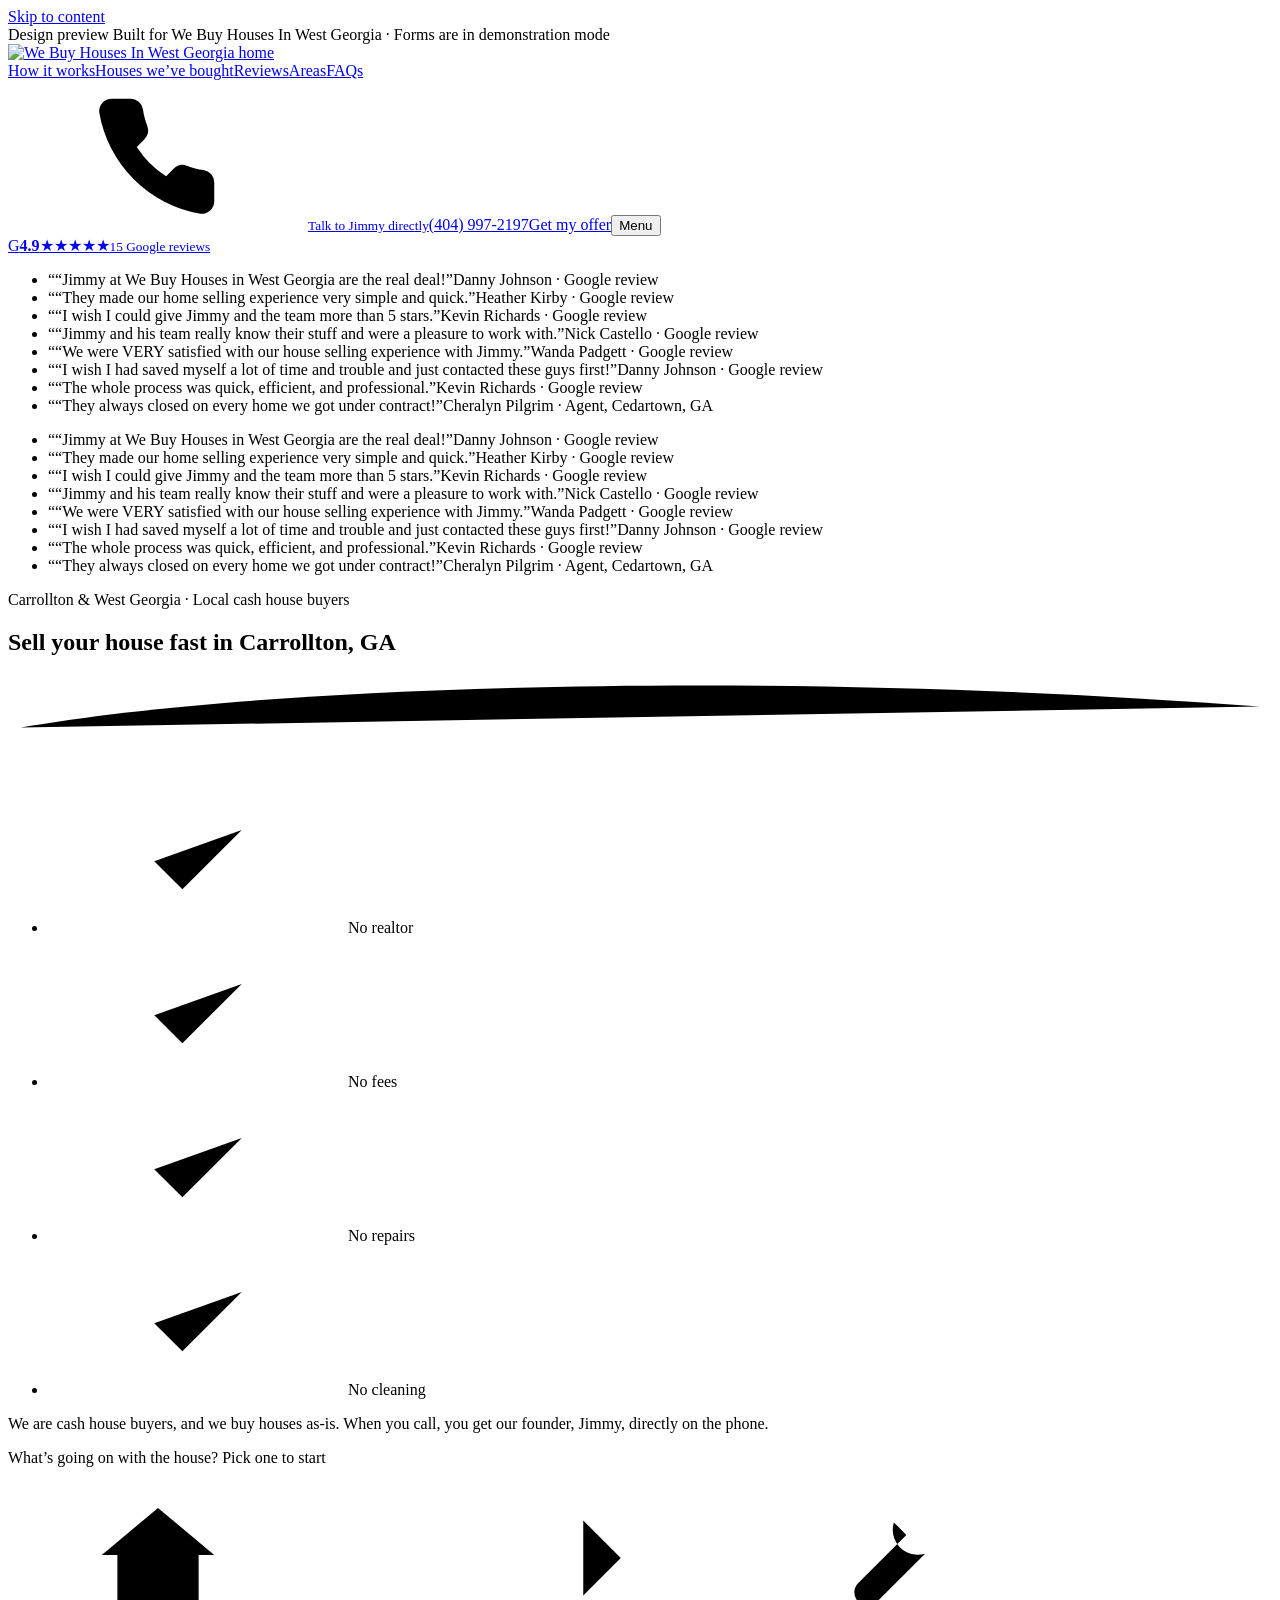
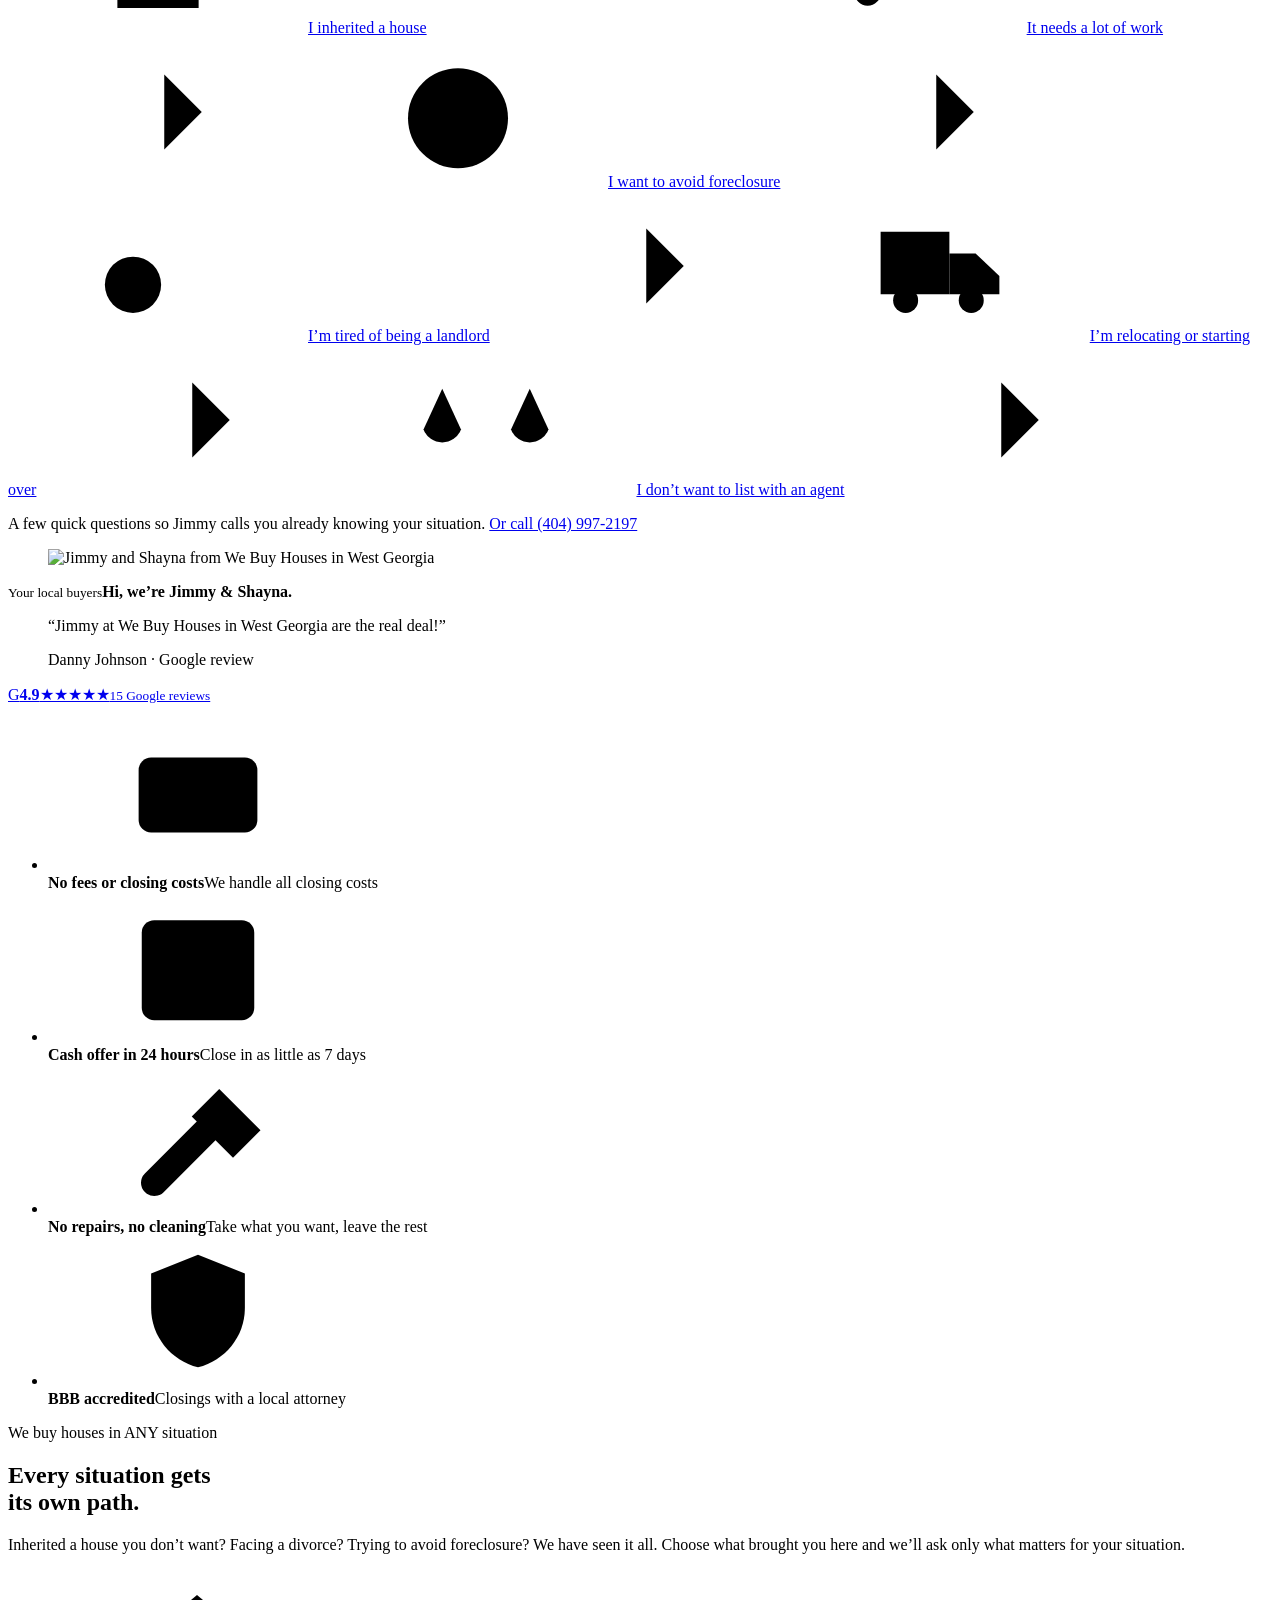
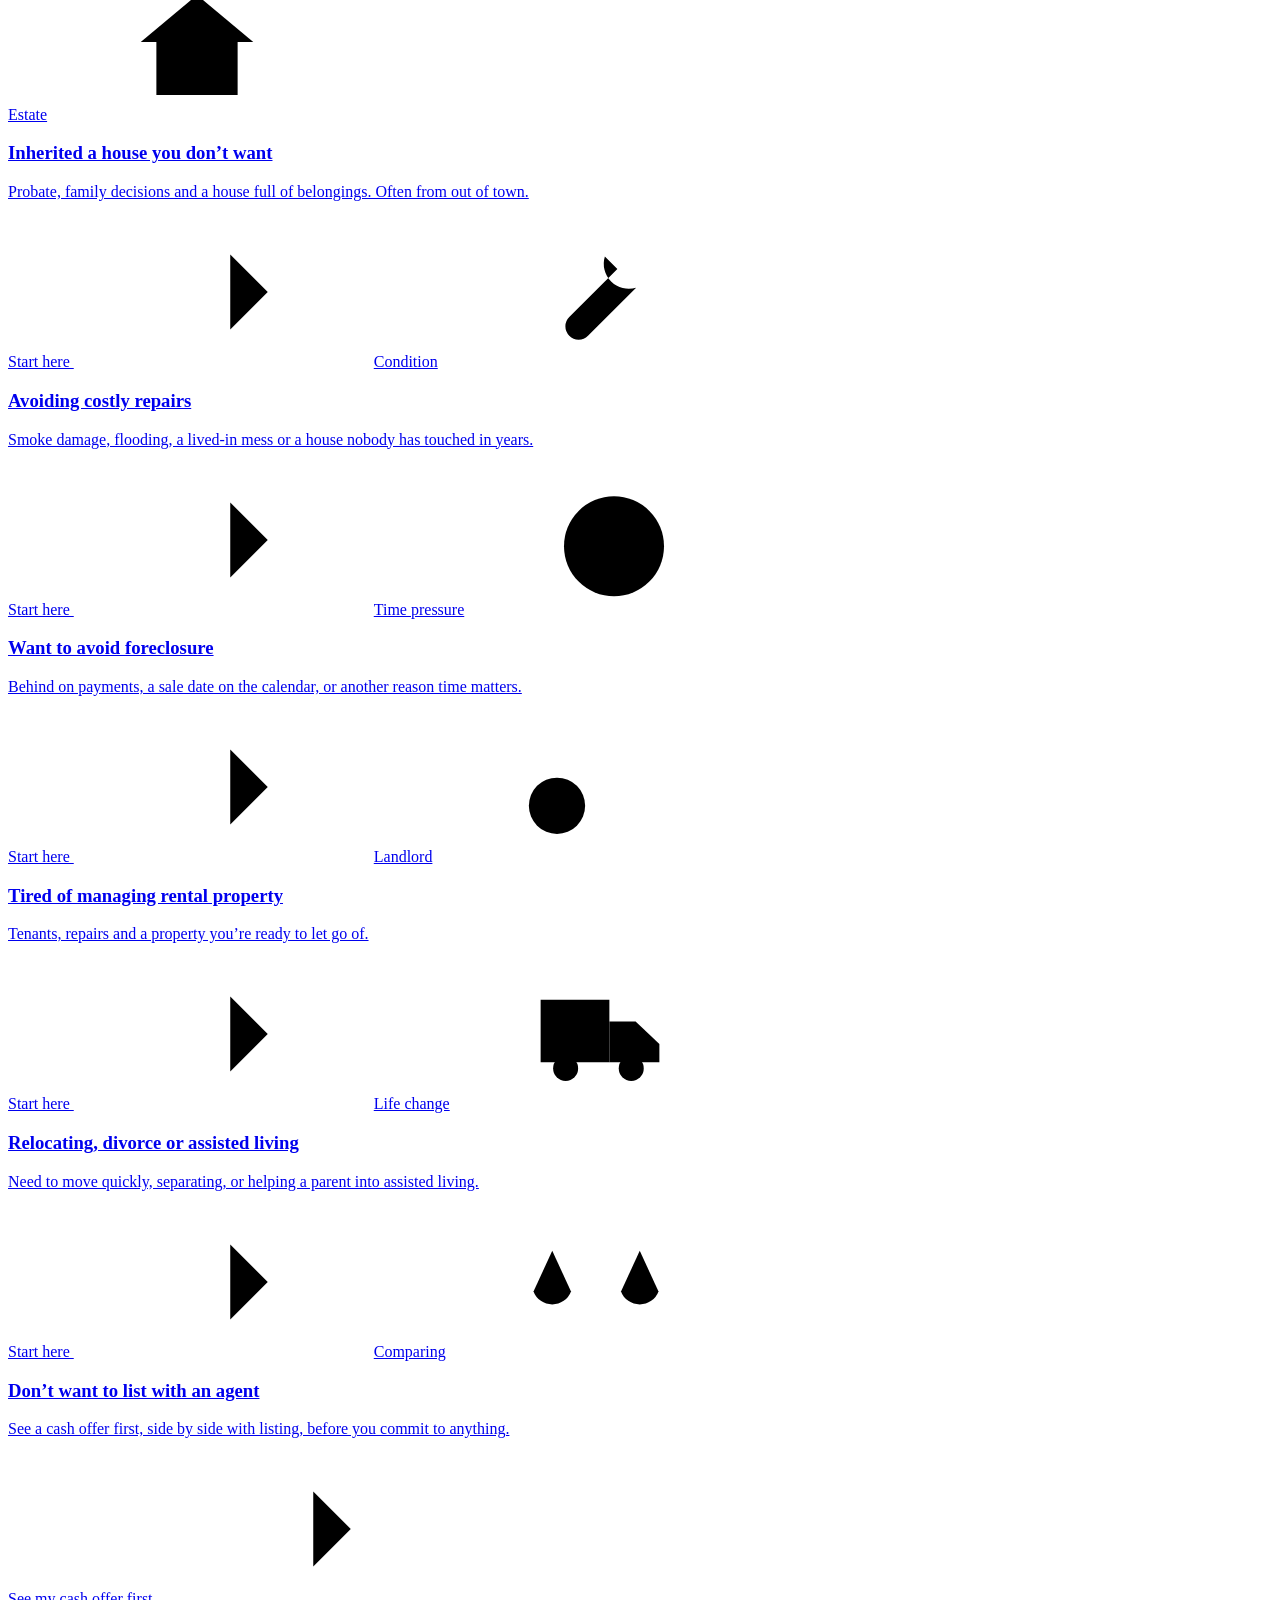
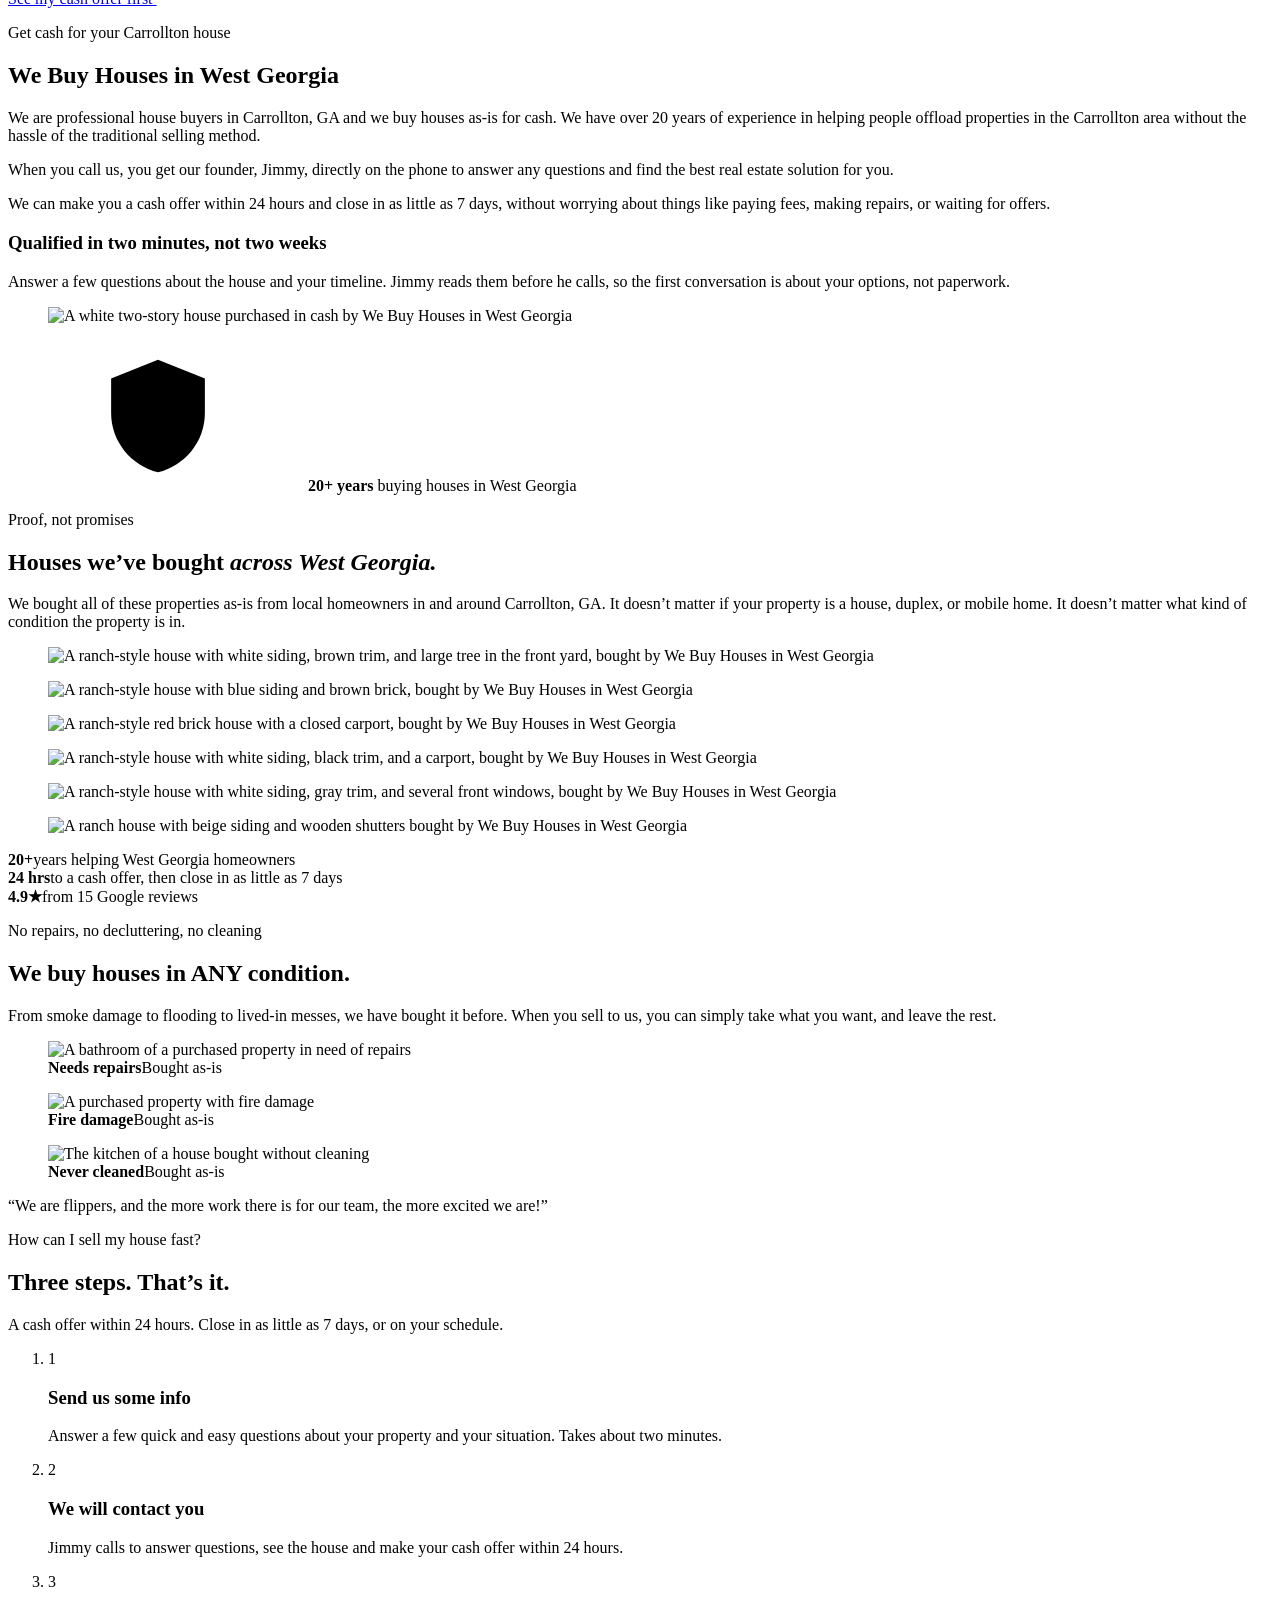
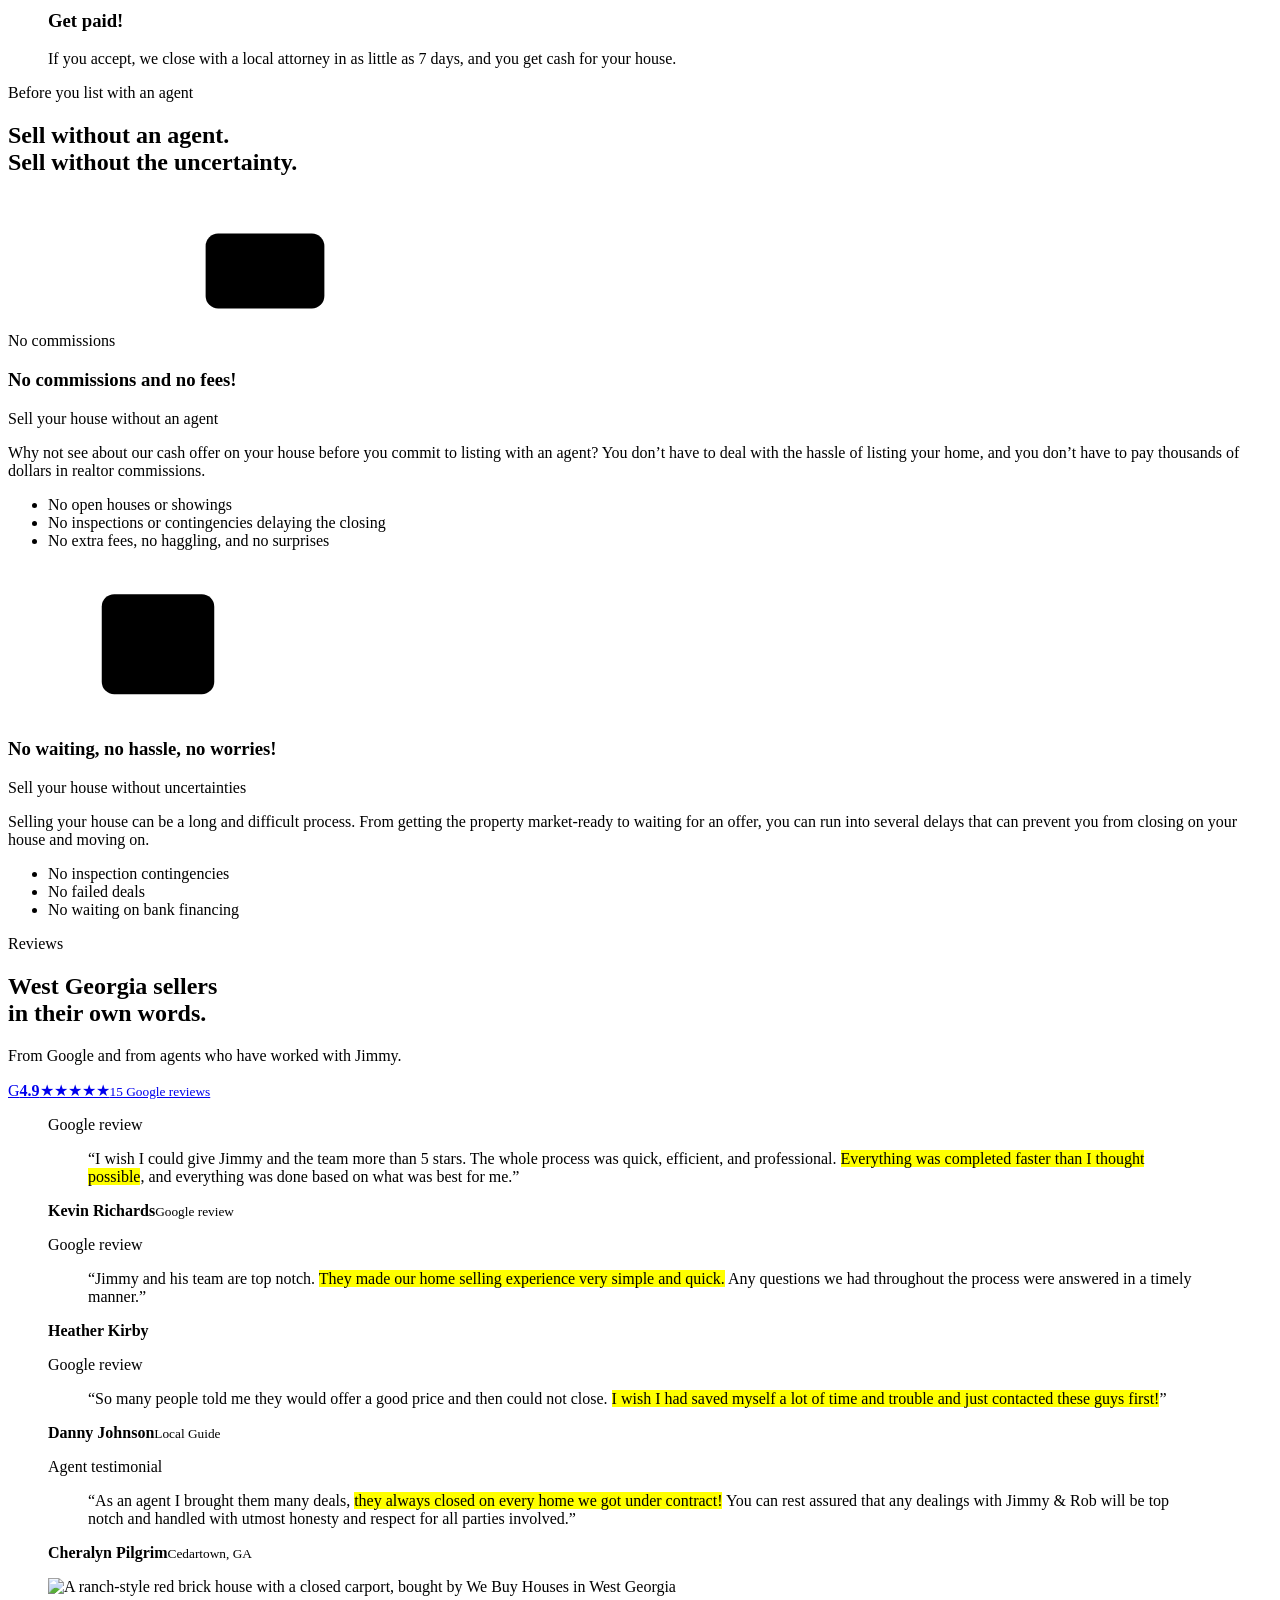
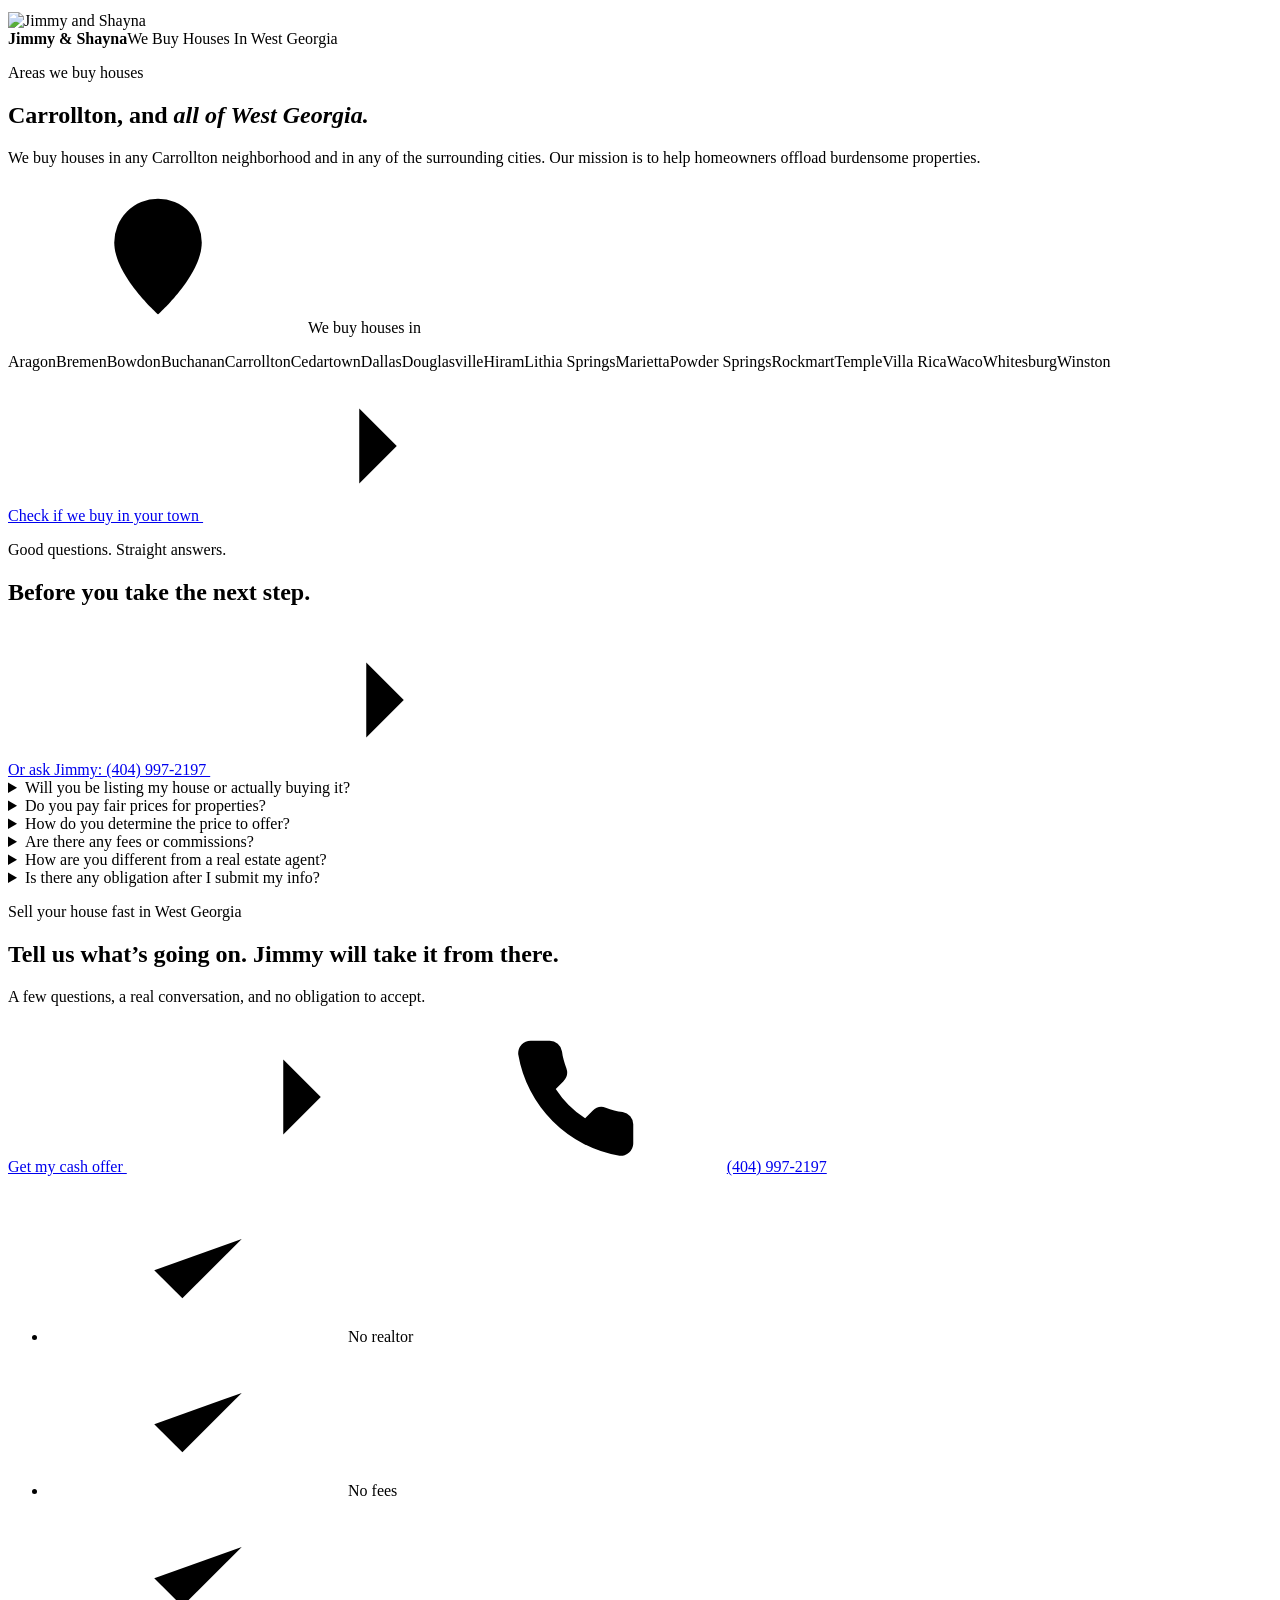
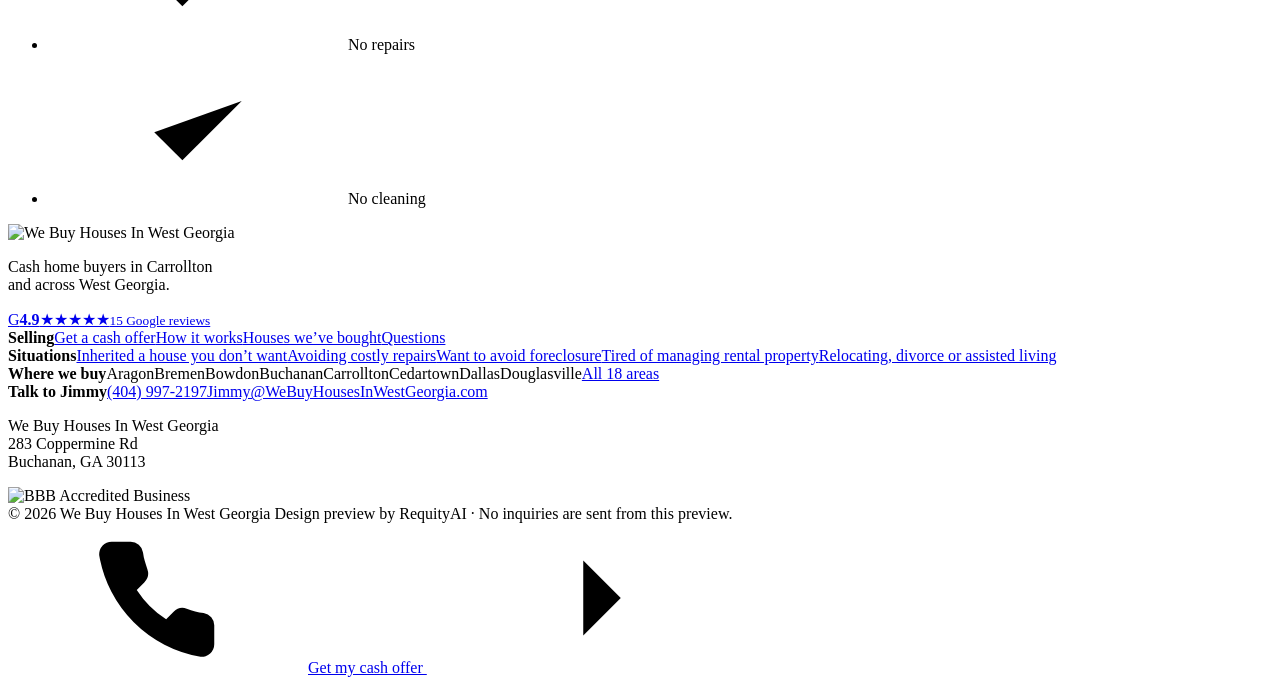
==== index.html @ 2a5e3d10 "Fix footer overflow on mobile, larger header logo Co-Authored-By: Claude Opus 5 <noreply@anthropic.c" ====
<!doctype html><html lang="en"><head><meta charset="utf-8"><meta name="viewport" content="width=device-width,initial-scale=1"><title>We Buy Houses in West Georgia | Sell Your House Fast for Cash</title><meta name="description" content="Sell your house fast in Carrollton, Georgia. We buy houses as-is for cash: no repairs, no cleaning, no commissions necessary."><meta name="robots" content="noindex,nofollow"><meta name="theme-color" content="#0D1A2D"><link rel="icon" href="/westgeorgia-funnel/img/favicon.png"><link rel="apple-touch-icon" href="/westgeorgia-funnel/img/favicon.png"><link rel="preload" href="/westgeorgia-funnel/assets/source-sans.woff2" as="font" type="font/woff2" crossorigin><link rel="stylesheet" href="/westgeorgia-funnel/assets/site.css?v=20260922b"><script>document.documentElement.classList.add("js")</script></head><body class="home"><svg width="0" height="0" style="position:absolute" aria-hidden="true">
<symbol id="i-inherited" viewBox="0 0 24 24"><path d="M3 11.5 12 4l9 7.5"/><path d="M5.5 9.8V20h13V9.8"/><path d="M12 17.2s-3-1.8-3-3.9a1.6 1.6 0 0 1 3-.8 1.6 1.6 0 0 1 3 .8c0 2.1-3 3.9-3 3.9Z"/></symbol>
<symbol id="i-condition" viewBox="0 0 24 24"><path d="M14.7 6.3a4 4 0 0 0 5 5L12 19a2.1 2.1 0 0 1-3-3l7.7-7.7"/><path d="m4 4 5 5"/><path d="M3 7.5 7.5 3"/></symbol>
<symbol id="i-deadline" viewBox="0 0 24 24"><circle cx="12" cy="13" r="8"/><path d="M12 9v4l2.5 2.5"/><path d="M9.5 2.5h5"/></symbol>
<symbol id="i-rental" viewBox="0 0 24 24"><circle cx="8" cy="15" r="4.5"/><path d="m11.2 11.8 8.3-8.3"/><path d="m16.5 6.5 2.5 2.5"/><path d="m14 9 2 2"/></symbol>
<symbol id="i-moving" viewBox="0 0 24 24"><path d="M2.5 6.5h11v10h-11z"/><path d="M13.5 10h4.2l3.8 3.6v2.9h-8"/><circle cx="6.5" cy="17.5" r="2"/><circle cx="17" cy="17.5" r="2"/></symbol>
<symbol id="i-comparing" viewBox="0 0 24 24"><path d="M12 3v18"/><path d="M7 21h10"/><path d="M5 7h14"/><path d="m5 7-3 6.5a3.2 3.2 0 0 0 6 0Z"/><path d="m19 7-3 6.5a3.2 3.2 0 0 0 6 0Z"/></symbol>
<symbol id="i-arrow" viewBox="0 0 24 24"><path d="M5 12h14"/><path d="m13 6 6 6-6 6"/></symbol>
<symbol id="i-phone" viewBox="0 0 24 24"><path d="M21 16.4v3a2 2 0 0 1-2.2 2A19.8 19.8 0 0 1 2.6 5.2 2 2 0 0 1 4.6 3h3a2 2 0 0 1 2 1.7c.1.9.4 1.8.7 2.7a2 2 0 0 1-.5 2.1L8.6 10.7a16 16 0 0 0 4.7 4.7l1.2-1.2a2 2 0 0 1 2.1-.5c.9.3 1.8.6 2.7.7a2 2 0 0 1 1.7 2Z"/></symbol>
<symbol id="i-pin" viewBox="0 0 24 24"><path d="M12 21s-7-6.2-7-11.5a7 7 0 0 1 14 0C19 14.8 12 21 12 21Z"/><circle cx="12" cy="9.5" r="2.5"/></symbol>
<symbol id="i-check" viewBox="0 0 24 24"><path d="m5 12.5 4.5 4.5L19 7.5"/></symbol>
<symbol id="i-hammer" viewBox="0 0 24 24"><path d="m15 12-8.5 8.5a2.1 2.1 0 0 1-3-3L12 9"/><path d="m17.6 15 4.4-4.4-6.6-6.6-4.4 4.4Z"/></symbol>
<symbol id="i-cash" viewBox="0 0 24 24"><rect x="2.5" y="6" width="19" height="12" rx="2"/><circle cx="12" cy="12" r="2.6"/><path d="M6 12h.01M18 12h.01"/></symbol>
<symbol id="i-calendar" viewBox="0 0 24 24"><rect x="3" y="4.5" width="18" height="16" rx="2"/><path d="M3 9.5h18M8 2.5v4M16 2.5v4"/></symbol>
<symbol id="i-hand" viewBox="0 0 24 24"><path d="M12 21a8 8 0 1 0 0-16 8 8 0 0 0 0 16Z"/><path d="m9 12.5 2 2 4-4.5"/></symbol>
<symbol id="i-user" viewBox="0 0 24 24"><circle cx="12" cy="8" r="4"/><path d="M4 21a8 8 0 0 1 16 0"/></symbol>
<symbol id="i-doc" viewBox="0 0 24 24"><path d="M14 3H6.5A1.5 1.5 0 0 0 5 4.5v15A1.5 1.5 0 0 0 6.5 21h11a1.5 1.5 0 0 0 1.5-1.5V8Z"/><path d="M14 3v5h5M9 13h6M9 17h4"/></symbol>
<symbol id="i-smile" viewBox="0 0 24 24"><circle cx="12" cy="12" r="9"/><path d="M8.5 14.5a4.5 4.5 0 0 0 7 0M9 9.5h.01M15 9.5h.01"/></symbol>
<symbol id="i-shield" viewBox="0 0 24 24"><path d="M12 3 4.5 6v5.5c0 4.6 3.2 8.4 7.5 9.5 4.3-1.1 7.5-4.9 7.5-9.5V6Z"/><path d="m8.8 12.2 2.2 2.2 4.3-4.6"/></symbol><symbol id="i-book" viewBox="0 0 24 24"><path d="M4 5.5A2.5 2.5 0 0 1 6.5 3H20v15H6.5A2.5 2.5 0 0 0 4 20.5Z"/><path d="M4 20.5A2.5 2.5 0 0 0 6.5 23H20v-5"/></symbol>
</svg><a class="skip" href="#main">Skip to content</a><div class="preview-bar">Design preview <span>Built for We Buy Houses In West Georgia · Forms are in demonstration mode</span></div><header class="site-header" data-header><div class="container nav"><a class="logo" href="/westgeorgia-funnel/"><img src="/westgeorgia-funnel/img/logo.png" alt="We Buy Houses In West Georgia home" width="430" height="321"></a><nav id="navigation" aria-label="Main navigation"><a href="#how">How it works</a><a href="#bought">Houses we’ve bought</a><a href="#stories">Reviews</a><a href="#areas">Areas</a><a href="#faq">FAQs</a></nav><div class="nav-right"><a class="nav-phone" href="tel:+14049972197"><svg><use href="#i-phone"/></svg><span><small>Talk to Jimmy directly</small>(404) 997-2197</span></a><a class="btn btn-sm" href="/westgeorgia-funnel/get-a-cash-offer-today/">Get my offer</a><button class="menu-toggle" aria-expanded="false" aria-controls="navigation"><span></span><span></span><span class="sr">Menu</span></button></div></div></header><section class="review-ticker" aria-label="What sellers say about We Buy Houses In West Georgia"><a class="rt-badge" href="https://www.google.com/maps/place/We+Buy+Houses+In+West+Georgia/data=!4m2!3m1!1s0x0:0x487ec71f87f9033d" target="_blank" rel="noopener"><span class="g-logo" aria-hidden="true">G</span><b>4.9</b><span class="stars" style="--rating:4.9" aria-hidden="true">★★★★★</span><small>15 Google reviews</small></a><div class="rt-viewport"><ul class="rt-track"><li class="rt-item google"><span class="rt-q" aria-hidden="true">“</span><q>Jimmy at We Buy Houses in West Georgia are the real deal!</q><span class="rt-by">Danny Johnson · Google review</span></li><li class="rt-item google"><span class="rt-q" aria-hidden="true">“</span><q>They made our home selling experience very simple and quick.</q><span class="rt-by">Heather Kirby · Google review</span></li><li class="rt-item google"><span class="rt-q" aria-hidden="true">“</span><q>I wish I could give Jimmy and the team more than 5 stars.</q><span class="rt-by">Kevin Richards · Google review</span></li><li class="rt-item google"><span class="rt-q" aria-hidden="true">“</span><q>Jimmy and his team really know their stuff and were a pleasure to work with.</q><span class="rt-by">Nick Castello · Google review</span></li><li class="rt-item google"><span class="rt-q" aria-hidden="true">“</span><q>We were VERY satisfied with our house selling experience with Jimmy.</q><span class="rt-by">Wanda Padgett · Google review</span></li><li class="rt-item google"><span class="rt-q" aria-hidden="true">“</span><q>I wish I had saved myself a lot of time and trouble and just contacted these guys first!</q><span class="rt-by">Danny Johnson · Google review</span></li><li class="rt-item google"><span class="rt-q" aria-hidden="true">“</span><q>The whole process was quick, efficient, and professional.</q><span class="rt-by">Kevin Richards · Google review</span></li><li class="rt-item google"><span class="rt-q" aria-hidden="true">“</span><q>They always closed on every home we got under contract!</q><span class="rt-by">Cheralyn Pilgrim · Agent, Cedartown, GA</span></li></ul><ul class="rt-track" aria-hidden="true"><li class="rt-item google"><span class="rt-q" aria-hidden="true">“</span><q>Jimmy at We Buy Houses in West Georgia are the real deal!</q><span class="rt-by">Danny Johnson · Google review</span></li><li class="rt-item google"><span class="rt-q" aria-hidden="true">“</span><q>They made our home selling experience very simple and quick.</q><span class="rt-by">Heather Kirby · Google review</span></li><li class="rt-item google"><span class="rt-q" aria-hidden="true">“</span><q>I wish I could give Jimmy and the team more than 5 stars.</q><span class="rt-by">Kevin Richards · Google review</span></li><li class="rt-item google"><span class="rt-q" aria-hidden="true">“</span><q>Jimmy and his team really know their stuff and were a pleasure to work with.</q><span class="rt-by">Nick Castello · Google review</span></li><li class="rt-item google"><span class="rt-q" aria-hidden="true">“</span><q>We were VERY satisfied with our house selling experience with Jimmy.</q><span class="rt-by">Wanda Padgett · Google review</span></li><li class="rt-item google"><span class="rt-q" aria-hidden="true">“</span><q>I wish I had saved myself a lot of time and trouble and just contacted these guys first!</q><span class="rt-by">Danny Johnson · Google review</span></li><li class="rt-item google"><span class="rt-q" aria-hidden="true">“</span><q>The whole process was quick, efficient, and professional.</q><span class="rt-by">Kevin Richards · Google review</span></li><li class="rt-item google"><span class="rt-q" aria-hidden="true">“</span><q>They always closed on every home we got under contract!</q><span class="rt-by">Cheralyn Pilgrim · Agent, Cedartown, GA</span></li></ul></div></section><main id="main">
<section class="hero">
  <div class="hero-glow g1"></div><div class="hero-glow g2"></div><div class="hero-dots"></div>
  <div class="container hero-grid">
    <div class="hero-copy">
      <p class="pill"><span class="pulse"></span>Carrollton &amp; West Georgia · Local cash house buyers</p>
      <h1><span class="h1-top">Sell your house fast</span> <span class="h1-bottom">in <span class="mark">Carrollton, GA<svg viewBox="0 0 300 24" preserveAspectRatio="none" aria-hidden="true"><path d="M3 17C60 7 180 3 297 12"/></svg></span></span></h1>
      <ul class="hero-points"><li><svg><use href="#i-check"/></svg>No realtor</li><li><svg><use href="#i-check"/></svg>No fees</li><li><svg><use href="#i-check"/></svg>No repairs</li><li><svg><use href="#i-check"/></svg>No cleaning</li></ul>
      <p class="lede">We are cash house buyers, and we buy houses as-is. When you call, you get our founder, Jimmy, directly on the phone.</p>
      <div class="picker"><p class="picker-title">What’s going on with the house? <span>Pick one to start</span></p><div class="chips"><a class="chip" style="--c:var(--violet)" href="/westgeorgia-funnel/get-a-cash-offer-today/?s=inherited#quiz"><i><svg><use href="#i-inherited"/></svg></i><span>I inherited a house</span><svg class="go"><use href="#i-arrow"/></svg></a><a class="chip" style="--c:var(--gold)" href="/westgeorgia-funnel/get-a-cash-offer-today/?s=condition#quiz"><i><svg><use href="#i-condition"/></svg></i><span>It needs a lot of work</span><svg class="go"><use href="#i-arrow"/></svg></a><a class="chip" style="--c:var(--crimson)" href="/westgeorgia-funnel/get-a-cash-offer-today/?s=deadline#quiz"><i><svg><use href="#i-deadline"/></svg></i><span>I want to avoid foreclosure</span><svg class="go"><use href="#i-arrow"/></svg></a><a class="chip" style="--c:var(--brand)" href="/westgeorgia-funnel/get-a-cash-offer-today/?s=rental#quiz"><i><svg><use href="#i-rental"/></svg></i><span>I’m tired of being a landlord</span><svg class="go"><use href="#i-arrow"/></svg></a><a class="chip" style="--c:var(--emerald)" href="/westgeorgia-funnel/get-a-cash-offer-today/?s=moving#quiz"><i><svg><use href="#i-moving"/></svg></i><span>I’m relocating or starting over</span><svg class="go"><use href="#i-arrow"/></svg></a><a class="chip" style="--c:var(--slate-l)" href="/westgeorgia-funnel/get-a-cash-offer-today/?s=comparing#quiz"><i><svg><use href="#i-comparing"/></svg></i><span>I don’t want to list with an agent</span><svg class="go"><use href="#i-arrow"/></svg></a></div>
        <p class="picker-foot">A few quick questions so Jimmy calls you already knowing your situation. <a href="tel:+14049972197">Or call (404) 997-2197</a></p></div>
    </div>
    <div class="hero-visual">
      <div class="arch-ring"></div>
      <figure class="arch"><img src="/westgeorgia-funnel/assets/jimmy-shayna.jpg" alt="Jimmy and Shayna from We Buy Houses in West Georgia" decoding="async"></figure>
      <div class="float-card hello"><span class="avatar-dot"></span><div><small>Your local buyers</small><b>Hi, we’re Jimmy &amp; Shayna.</b></div></div>
      <blockquote class="float-card quote"><p>“Jimmy at We Buy Houses in West Georgia are the real deal!”</p><footer>Danny Johnson · Google review</footer></blockquote>
      <a class="g-badge float-card rating" href="https://www.google.com/maps/place/We+Buy+Houses+In+West+Georgia/data=!4m2!3m1!1s0x0:0x487ec71f87f9033d" target="_blank" rel="noopener"><span class="g-logo" aria-hidden="true">G</span><b>4.9</b><span class="stars" style="--rating:4.9" aria-hidden="true">★★★★★</span><small>15 Google reviews</small></a>
    </div>
  </div>
</section>

<section class="benefits"><div class="container"><ul class="benefit-card">
  <li style="--c:var(--emerald)"><i><svg><use href="#i-cash"/></svg></i><div><b>No fees or closing costs</b><span>We handle all closing costs</span></div></li>
  <li style="--c:var(--brand)"><i><svg><use href="#i-calendar"/></svg></i><div><b>Cash offer in 24 hours</b><span>Close in as little as 7 days</span></div></li>
  <li style="--c:var(--gold)"><i><svg><use href="#i-hammer"/></svg></i><div><b>No repairs, no cleaning</b><span>Take what you want, leave the rest</span></div></li>
  <li style="--c:var(--violet)"><i><svg><use href="#i-shield"/></svg></i><div><b>BBB accredited</b><span>Closings with a local attorney</span></div></li>
</ul></div></section>

<section class="section situations">
  <div class="container">
    <div class="head reveal"><p class="eyebrow">We buy houses in ANY situation</p><h2>Every situation gets <br class="d">its own path.</h2>
      <p>Inherited a house you don’t want? Facing a divorce? Trying to avoid foreclosure? We have seen it all. Choose what brought you here and we’ll ask only what matters for your situation.</p></div>
    <div class="bento"><a class="tile wide reveal" style="--c:var(--violet);--s:var(--violet-soft)" href="/westgeorgia-funnel/get-a-cash-offer-today/?s=inherited#quiz"><span class="tag">Estate</span><i><svg><use href="#i-inherited"/></svg></i><h3>Inherited a house you don’t want</h3><p>Probate, family decisions and a house full of belongings. Often from out of town.</p><span class="start">Start here <svg><use href="#i-arrow"/></svg></span></a><a class="tile reveal" style="--c:var(--gold);--s:var(--gold-soft)" href="/westgeorgia-funnel/get-a-cash-offer-today/?s=condition#quiz"><span class="tag">Condition</span><i><svg><use href="#i-condition"/></svg></i><h3>Avoiding costly repairs</h3><p>Smoke damage, flooding, a lived-in mess or a house nobody has touched in years.</p><span class="start">Start here <svg><use href="#i-arrow"/></svg></span></a><a class="tile reveal" style="--c:var(--crimson);--s:var(--crimson-soft)" href="/westgeorgia-funnel/get-a-cash-offer-today/?s=deadline#quiz"><span class="tag">Time pressure</span><i><svg><use href="#i-deadline"/></svg></i><h3>Want to avoid foreclosure</h3><p>Behind on payments, a sale date on the calendar, or another reason time matters.</p><span class="start">Start here <svg><use href="#i-arrow"/></svg></span></a><a class="tile reveal" style="--c:var(--brand-d);--s:var(--brand-soft)" href="/westgeorgia-funnel/get-a-cash-offer-today/?s=rental#quiz"><span class="tag">Landlord</span><i><svg><use href="#i-rental"/></svg></i><h3>Tired of managing rental property</h3><p>Tenants, repairs and a property you’re ready to let go of.</p><span class="start">Start here <svg><use href="#i-arrow"/></svg></span></a><a class="tile reveal" style="--c:var(--emerald);--s:var(--emerald-soft)" href="/westgeorgia-funnel/get-a-cash-offer-today/?s=moving#quiz"><span class="tag">Life change</span><i><svg><use href="#i-moving"/></svg></i><h3>Relocating, divorce or assisted living</h3><p>Need to move quickly, separating, or helping a parent into assisted living.</p><span class="start">Start here <svg><use href="#i-arrow"/></svg></span></a><a class="tile wide dark reveal" style="--c:var(--slate-l);--s:var(--slate-soft)" href="/westgeorgia-funnel/get-a-cash-offer-today/?s=comparing#quiz"><span class="tag">Comparing</span><i><svg><use href="#i-comparing"/></svg></i><h3>Don’t want to list with an agent</h3><p>See a cash offer first, side by side with listing, before you commit to anything.</p><span class="start">See my cash offer first <svg><use href="#i-arrow"/></svg></span></a></div>
  </div>
</section>

<section class="section intro">
  <div class="container intro-grid">
    <div class="intro-copy reveal">
      <p class="eyebrow">Get cash for your Carrollton house</p>
      <h2>We Buy Houses in West Georgia</h2>
      <p class="big">We are professional house buyers in Carrollton, GA and we buy houses as-is for cash. We have over 20 years of experience in helping people offload properties in the Carrollton area without the hassle of the traditional selling method.</p>
      <p>When you call us, you get our founder, Jimmy, directly on the phone to answer any questions and find the best real estate solution for you.</p>
      <p>We can make you a cash offer within 24 hours and close in as little as 7 days, without worrying about things like paying fees, making repairs, or waiting for offers.</p>
      <div class="callout" style="--c:var(--act)"><h3>Qualified in two minutes, not two weeks</h3><p>Answer a few questions about the house and your timeline. Jimmy reads them before he calls, so the first conversation is about your options, not paperwork.</p></div>
    </div>
    <div class="intro-visual reveal">
      <figure class="tilt"><img src="/westgeorgia-funnel/assets/bought-7.jpg" alt="A white two-story house purchased in cash by We Buy Houses in West Georgia" loading="lazy" decoding="async"></figure>
      <div class="intro-badge"><svg><use href="#i-shield"/></svg><span><b>20+ years</b> buying houses in West Georgia</span></div>
    </div>
  </div>
</section>

<section class="section mke" id="bought">
  <div class="mke-glow"></div>
  <div class="container">
    <div class="sold-head reveal">
      <div><p class="eyebrow light">Proof, not promises</p><h2>Houses we’ve bought <em>across West Georgia.</em></h2></div>
      <p>We bought all of these properties as-is from local homeowners in and around Carrollton, GA. It doesn’t matter if your property is a house, duplex, or mobile home. It doesn’t matter what kind of condition the property is in.</p>
    </div>
    <div class="sold-grid reveal"><figure class="s0"><img src="/westgeorgia-funnel/assets/bought-1.jpg" alt="A ranch-style house with white siding, brown trim, and large tree in the front yard, bought by We Buy Houses in West Georgia" loading="lazy" decoding="async"></figure><figure class="s1"><img src="/westgeorgia-funnel/assets/bought-2.jpg" alt="A ranch-style house with blue siding and brown brick, bought by We Buy Houses in West Georgia" loading="lazy" decoding="async"></figure><figure class="s2"><img src="/westgeorgia-funnel/assets/bought-3.jpg" alt="A ranch-style red brick house with a closed carport, bought by We Buy Houses in West Georgia" loading="lazy" decoding="async"></figure><figure class="s3"><img src="/westgeorgia-funnel/assets/bought-4.jpg" alt="A ranch-style house with white siding, black trim, and a carport, bought by We Buy Houses in West Georgia" loading="lazy" decoding="async"></figure><figure class="s4"><img src="/westgeorgia-funnel/assets/bought-5.jpg" alt="A ranch-style house with white siding, gray trim, and several front windows, bought by We Buy Houses in West Georgia" loading="lazy" decoding="async"></figure><figure class="s5"><img src="/westgeorgia-funnel/assets/bought-6.jpg" alt="A ranch house with beige siding and wooden shutters bought by We Buy Houses in West Georgia" loading="lazy" decoding="async"></figure></div>
    <div class="stats sold-stats reveal">
      <div style="--c:var(--amber)"><b>20+</b><span>years helping West Georgia homeowners</span></div>
      <div style="--c:#4DA3FF"><b>24 hrs</b><span>to a cash offer, then close in as little as 7 days</span></div>
      <div style="--c:#7BDCB5"><b>4.9★</b><span>from 15 Google reviews</span></div>
    </div>
  </div>
</section>

<section class="section condition">
  <div class="container">
    <div class="head center reveal"><p class="eyebrow">No repairs, no decluttering, no cleaning</p><h2>We buy houses in <span class="grad">ANY condition.</span></h2>
      <p>From smoke damage to flooding to lived-in messes, we have bought it before. When you sell to us, you can simply take what you want, and leave the rest.</p></div>
    <div class="cond-grid reveal">
      <figure style="--c:var(--gold)"><img src="/westgeorgia-funnel/assets/cond-bath.jpg" alt="A bathroom of a purchased property in need of repairs" loading="lazy" decoding="async"><figcaption><b>Needs repairs</b>Bought as-is</figcaption></figure>
      <figure style="--c:var(--crimson)"><img src="/westgeorgia-funnel/assets/cond-fire.jpg" alt="A purchased property with fire damage" loading="lazy" decoding="async"><figcaption><b>Fire damage</b>Bought as-is</figcaption></figure>
      <figure style="--c:var(--violet)"><img src="/westgeorgia-funnel/assets/cond-kitchen.jpg" alt="The kitchen of a house bought without cleaning" loading="lazy" decoding="async"><figcaption><b>Never cleaned</b>Bought as-is</figcaption></figure>
    </div>
    <p class="cond-foot reveal">“We are flippers, and the more work there is for our team, the more excited we are!”</p>
  </div>
</section>

<section class="section process" id="how">
  <div class="container">
    <div class="head center reveal"><p class="eyebrow">How can I sell my house fast?</p><h2>Three steps. <span class="grad">That’s it.</span></h2><p>A cash offer within 24 hours. Close in as little as 7 days, or on your schedule.</p></div>
    <ol class="timeline reveal">
      <li style="--c:var(--brand)"><span class="num">1</span><h3>Send us some info</h3><p>Answer a few quick and easy questions about your property and your situation. Takes about two minutes.</p></li>
      <li style="--c:var(--violet)"><span class="num">2</span><h3>We will contact you</h3><p>Jimmy calls to answer questions, see the house and make your cash offer within 24 hours.</p></li>
      <li style="--c:var(--act)"><span class="num">3</span><h3>Get paid!</h3><p>If you accept, we close with a local attorney in as little as 7 days, and you get cash for your house.</p></li>
    </ol>
  </div>
</section>

<section class="section compare">
  <div class="container">
    <div class="head reveal"><p class="eyebrow">Before you list with an agent</p><h2>Sell without an agent. <br class="d">Sell without the uncertainty.</h2></div>
    <div class="compare-grid">
      <div class="compare-card cash reveal"><span class="ribbon">No commissions</span><i><svg><use href="#i-cash"/></svg></i><h3>No commissions and no fees!</h3><p class="sub">Sell your house without an agent</p><p>Why not see about our cash offer on your house before you commit to listing with an agent? You don’t have to deal with the hassle of listing your home, and you don’t have to pay thousands of dollars in realtor commissions.</p><ul class="checks"><li>No open houses or showings</li><li>No inspections or contingencies delaying the closing</li><li>No extra fees, no haggling, and no surprises</li></ul></div>
      <div class="compare-card trad reveal"><i><svg><use href="#i-calendar"/></svg></i><h3>No waiting, no hassle, no worries!</h3><p class="sub">Sell your house without uncertainties</p><p>Selling your house can be a long and difficult process. From getting the property market-ready to waiting for an offer, you can run into several delays that can prevent you from closing on your house and moving on.</p><ul class="checks" style="--c:var(--brand)"><li>No inspection contingencies</li><li>No failed deals</li><li>No waiting on bank financing</li></ul></div>
    </div>
  </div>
</section>

<section class="section stories" id="stories">
  <div class="container">
    <div class="head stories-head reveal"><div><p class="eyebrow">Reviews</p><h2>West Georgia sellers <br class="d">in their own words.</h2><p>From Google and from agents who have worked with Jimmy.</p></div><a class="g-badge big" href="https://www.google.com/maps/place/We+Buy+Houses+In+West+Georgia/data=!4m2!3m1!1s0x0:0x487ec71f87f9033d" target="_blank" rel="noopener"><span class="g-logo" aria-hidden="true">G</span><b>4.9</b><span class="stars" style="--rating:4.9" aria-hidden="true">★★★★★</span><small>15 Google reviews</small></a></div>
    <div class="story-grid">
      <figure class="story feature reveal" style="--c:var(--violet)"><span class="tag">Google review</span>
        <blockquote>“I wish I could give Jimmy and the team more than 5 stars. The whole process was quick, efficient, and professional. <mark>Everything was completed faster than I thought possible</mark>, and everything was done based on what was best for me.”</blockquote>
        <figcaption><span class="initial" data-i="K" aria-hidden="true"></span><b>Kevin Richards</b><small>Google review</small></figcaption></figure>
      <figure class="story reveal" style="--c:var(--emerald)"><span class="tag">Google review</span>
        <blockquote>“Jimmy and his team are top notch. <mark>They made our home selling experience very simple and quick.</mark> Any questions we had throughout the process were answered in a timely manner.”</blockquote>
        <figcaption><span class="initial" data-i="H" aria-hidden="true"></span><b>Heather Kirby</b></figcaption></figure>
      <figure class="story reveal" style="--c:var(--gold)"><span class="tag">Google review</span>
        <blockquote>“So many people told me they would offer a good price and then could not close. <mark>I wish I had saved myself a lot of time and trouble and just contacted these guys first!</mark>”</blockquote>
        <figcaption><span class="initial" data-i="D" aria-hidden="true"></span><b>Danny Johnson</b><small>Local Guide</small></figcaption></figure>
      <figure class="story reveal" style="--c:var(--brand)"><span class="tag">Agent testimonial</span>
        <blockquote>“As an agent I brought them many deals, <mark>they always closed on every home we got under contract!</mark> You can rest assured that any dealings with Jimmy &amp; Rob will be top notch and handled with utmost honesty and respect for all parties involved.”</blockquote>
        <figcaption><span class="initial" data-i="C" aria-hidden="true"></span><b>Cheralyn Pilgrim</b><small>Cedartown, GA</small></figcaption></figure>
    </div>
  </div>
</section>

<section class="section riz" id="areas">
  <div class="container riz-grid">
    <div class="riz-visual reveal"><div class="blob"></div>
      <figure class="lake"><img src="/westgeorgia-funnel/assets/bought-3.jpg" alt="A ranch-style red brick house with a closed carport, bought by We Buy Houses in West Georgia" loading="lazy" decoding="async"></figure>
      <div class="riz-badge"><img src="/westgeorgia-funnel/assets/jimmy-shayna.jpg" alt="Jimmy and Shayna" loading="lazy" decoding="async"><div><b>Jimmy &amp; Shayna</b><span>We Buy Houses In West Georgia</span></div></div></div>
    <div class="riz-copy reveal">
      <p class="eyebrow">Areas we buy houses</p>
      <h2>Carrollton, and <em>all of West Georgia.</em></h2>
      <p>We buy houses in any Carrollton neighborhood and in any of the surrounding cities. Our mission is to help homeowners offload burdensome properties.</p>
      <p class="areas-title"><svg><use href="#i-pin"/></svg>We buy houses in</p>
      <div class="areas"><span class="area">Aragon</span><span class="area">Bremen</span><span class="area">Bowdon</span><span class="area">Buchanan</span><span class="area">Carrollton</span><span class="area">Cedartown</span><span class="area">Dallas</span><span class="area">Douglasville</span><span class="area">Hiram</span><span class="area">Lithia Springs</span><span class="area">Marietta</span><span class="area">Powder Springs</span><span class="area">Rockmart</span><span class="area">Temple</span><span class="area">Villa Rica</span><span class="area">Waco</span><span class="area">Whitesburg</span><span class="area">Winston</span></div>
      <a class="text-link" href="/westgeorgia-funnel/get-a-cash-offer-today/">Check if we buy in your town <svg><use href="#i-arrow"/></svg></a>
    </div>
  </div>
</section>

<section class="section faqs" id="faq">
  <div class="container faq-grid">
    <div class="head reveal"><p class="eyebrow">Good questions. Straight answers.</p><h2>Before you take the next step.</h2><a class="text-link" href="tel:+14049972197">Or ask Jimmy: (404) 997-2197 <svg><use href="#i-arrow"/></svg></a></div>
    <div class="faq-list reveal"><details style="--c:var(--gold)"><summary>Will you be listing my house or actually buying it?</summary><p>We’re cash buyers, not agents. We can make an offer within 24 hours and close in as little as 7 days with a local attorney.</p></details><details style="--c:var(--violet)"><summary>Do you pay fair prices for properties?</summary><p>We aim to offer the highest possible fair cash price, with no repairs, commissions, or closing costs for you.</p></details><details style="--c:var(--emerald)"><summary>How do you determine the price to offer?</summary><p>We consider the location, needed repairs, current condition, and recent comparable sales in your area.</p></details><details style="--c:var(--brand)"><summary>Are there any fees or commissions?</summary><p>No. You won’t pay any fees or commissions when selling your home directly to us.</p></details><details style="--c:var(--crimson)"><summary>How are you different from a real estate agent?</summary><p>We buy houses directly for cash, providing faster closings without agent commissions or showings.</p></details><details style="--c:var(--slate)"><summary>Is there any obligation after I submit my info?</summary><p>None at all. There’s no obligation. Review our offer and decide if it works for you.</p></details></div>
  </div>
</section></main><section class="closing"><div class="closing-rings"><span></span><span></span><span></span></div><div class="container closing-inner reveal"><p class="eyebrow light">Sell your house fast in West Georgia</p><h2>Tell us what’s going on. Jimmy will take it from there.</h2><p>A few questions, a real conversation, and no obligation to accept.</p><div class="closing-actions"><a class="btn btn-lg" href="/westgeorgia-funnel/get-a-cash-offer-today/">Get my cash offer <svg><use href="#i-arrow"/></svg></a><a class="btn-ghost" href="tel:+14049972197"><svg><use href="#i-phone"/></svg>(404) 997-2197</a></div><ul class="closing-checks"><li><svg><use href="#i-check"/></svg>No realtor</li><li><svg><use href="#i-check"/></svg>No fees</li><li><svg><use href="#i-check"/></svg>No repairs</li><li><svg><use href="#i-check"/></svg>No cleaning</li></ul></div></section><footer class="site-footer"><div class="container footer-grid"><div class="footer-brand"><span class="logo-chip"><img src="/westgeorgia-funnel/img/logo.png" alt="We Buy Houses In West Georgia" width="430" height="321"></span><p>Cash home buyers in Carrollton<br>and across West Georgia.</p><a class="g-badge dark" href="https://www.google.com/maps/place/We+Buy+Houses+In+West+Georgia/data=!4m2!3m1!1s0x0:0x487ec71f87f9033d" target="_blank" rel="noopener"><span class="g-logo" aria-hidden="true">G</span><b>4.9</b><span class="stars" style="--rating:4.9" aria-hidden="true">★★★★★</span><small>15 Google reviews</small></a></div><div><b>Selling</b><a href="/westgeorgia-funnel/get-a-cash-offer-today/">Get a cash offer</a><a href="#how">How it works</a><a href="#bought">Houses we’ve bought</a><a href="#faq">Questions</a></div><div><b>Situations</b><a href="/westgeorgia-funnel/get-a-cash-offer-today/?s=inherited#quiz">Inherited a house you don’t want</a><a href="/westgeorgia-funnel/get-a-cash-offer-today/?s=condition#quiz">Avoiding costly repairs</a><a href="/westgeorgia-funnel/get-a-cash-offer-today/?s=deadline#quiz">Want to avoid foreclosure</a><a href="/westgeorgia-funnel/get-a-cash-offer-today/?s=rental#quiz">Tired of managing rental property</a><a href="/westgeorgia-funnel/get-a-cash-offer-today/?s=moving#quiz">Relocating, divorce or assisted living</a></div><div><b>Where we buy</b><span class="f-area">Aragon</span><span class="f-area">Bremen</span><span class="f-area">Bowdon</span><span class="f-area">Buchanan</span><span class="f-area">Carrollton</span><span class="f-area">Cedartown</span><span class="f-area">Dallas</span><span class="f-area">Douglasville</span><a href="#areas">All 18 areas</a></div><div><b>Talk to Jimmy</b><a class="footer-phone" href="tel:+14049972197">(404) 997-2197</a><a href="mailto:Jimmy@WeBuyHousesInWestGeorgia.com">Jimmy@WeBuyHousesInWestGeorgia.com</a><p>We Buy Houses In West Georgia<br>283 Coppermine Rd<br>Buchanan, GA 30113</p><img class="bbb" src="/westgeorgia-funnel/assets/bbb.png" alt="BBB Accredited Business" width="150" height="57"></div></div><div class="container footer-bottom">© 2026 We Buy Houses In West Georgia <span>Design preview by RequityAI · No inquiries are sent from this preview.</span></div></footer><div class="sticky-cta" data-sticky><a class="call" href="tel:+14049972197" aria-label="Call (404) 997-2197"><svg><use href="#i-phone"/></svg></a><a class="btn" href="/westgeorgia-funnel/get-a-cash-offer-today/">Get my cash offer <svg><use href="#i-arrow"/></svg></a></div><script src="/westgeorgia-funnel/assets/site.js?v=20260922b" defer></script></body></html>
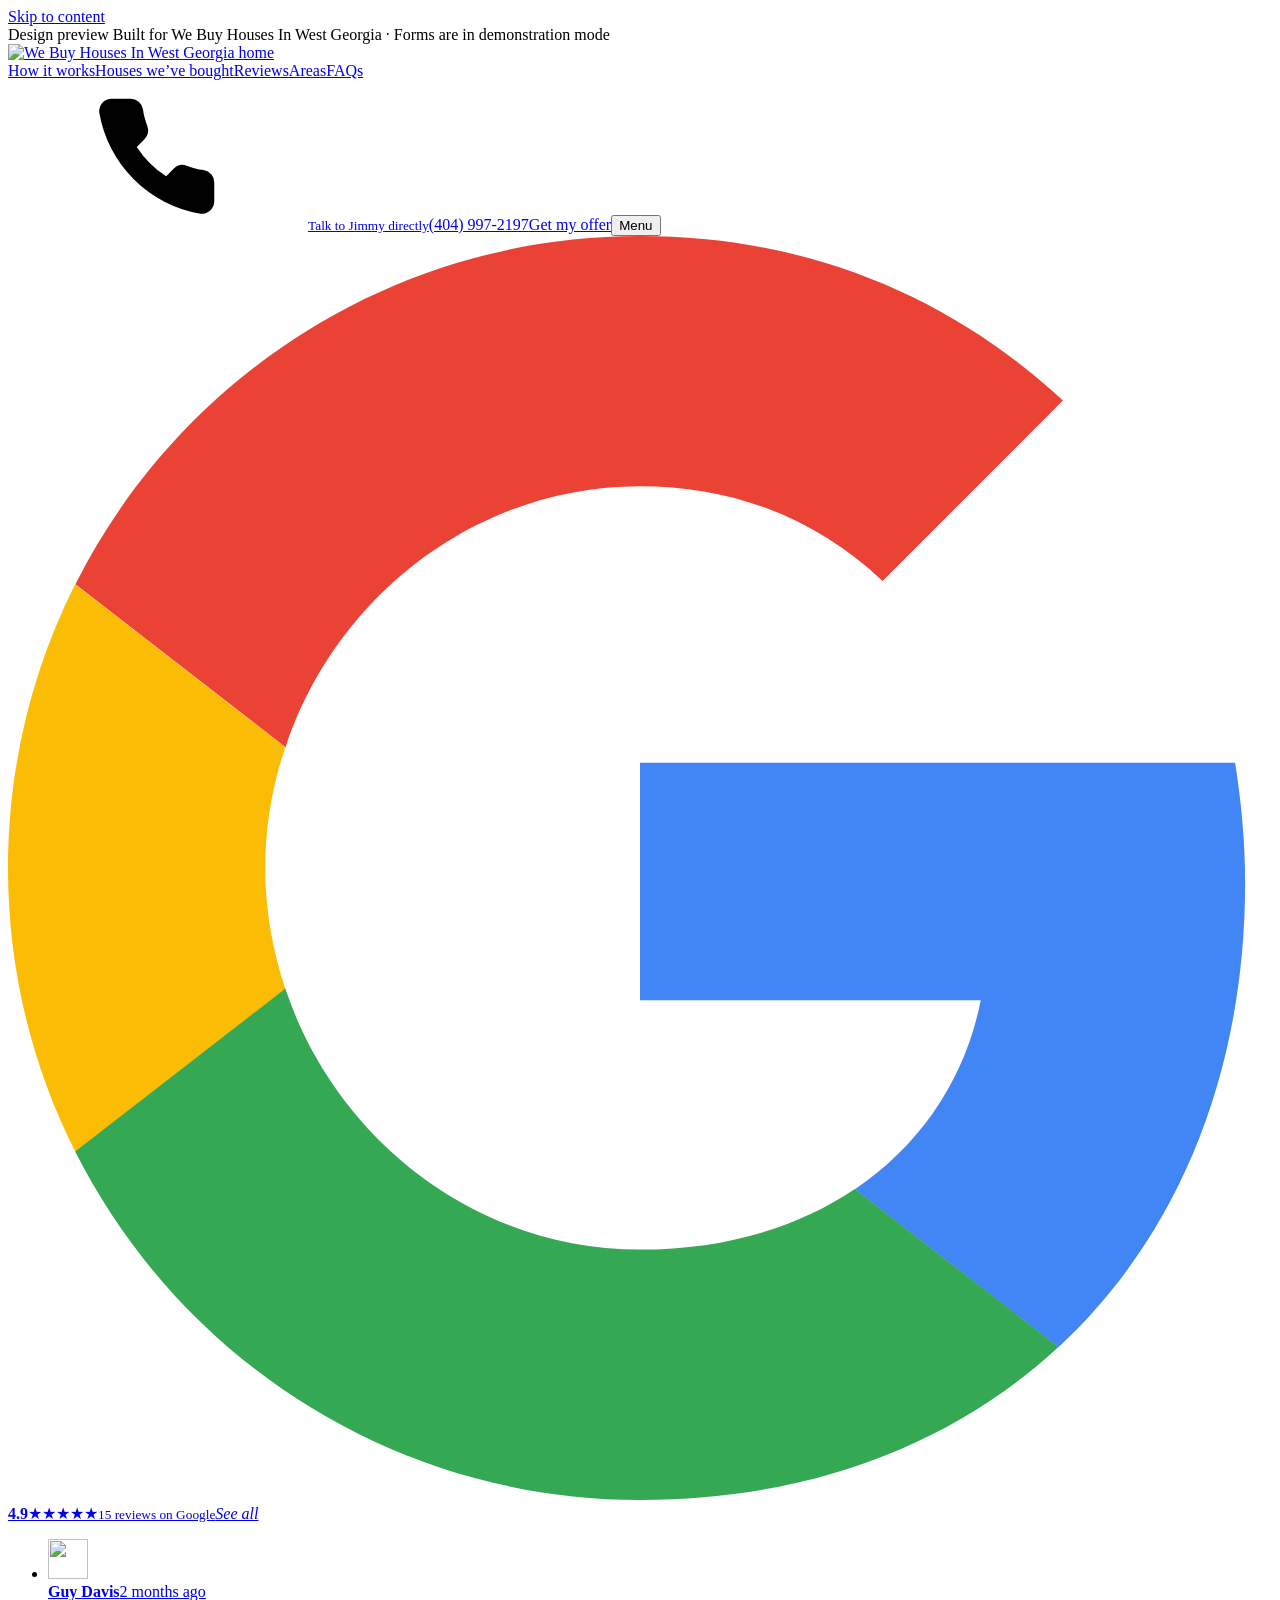
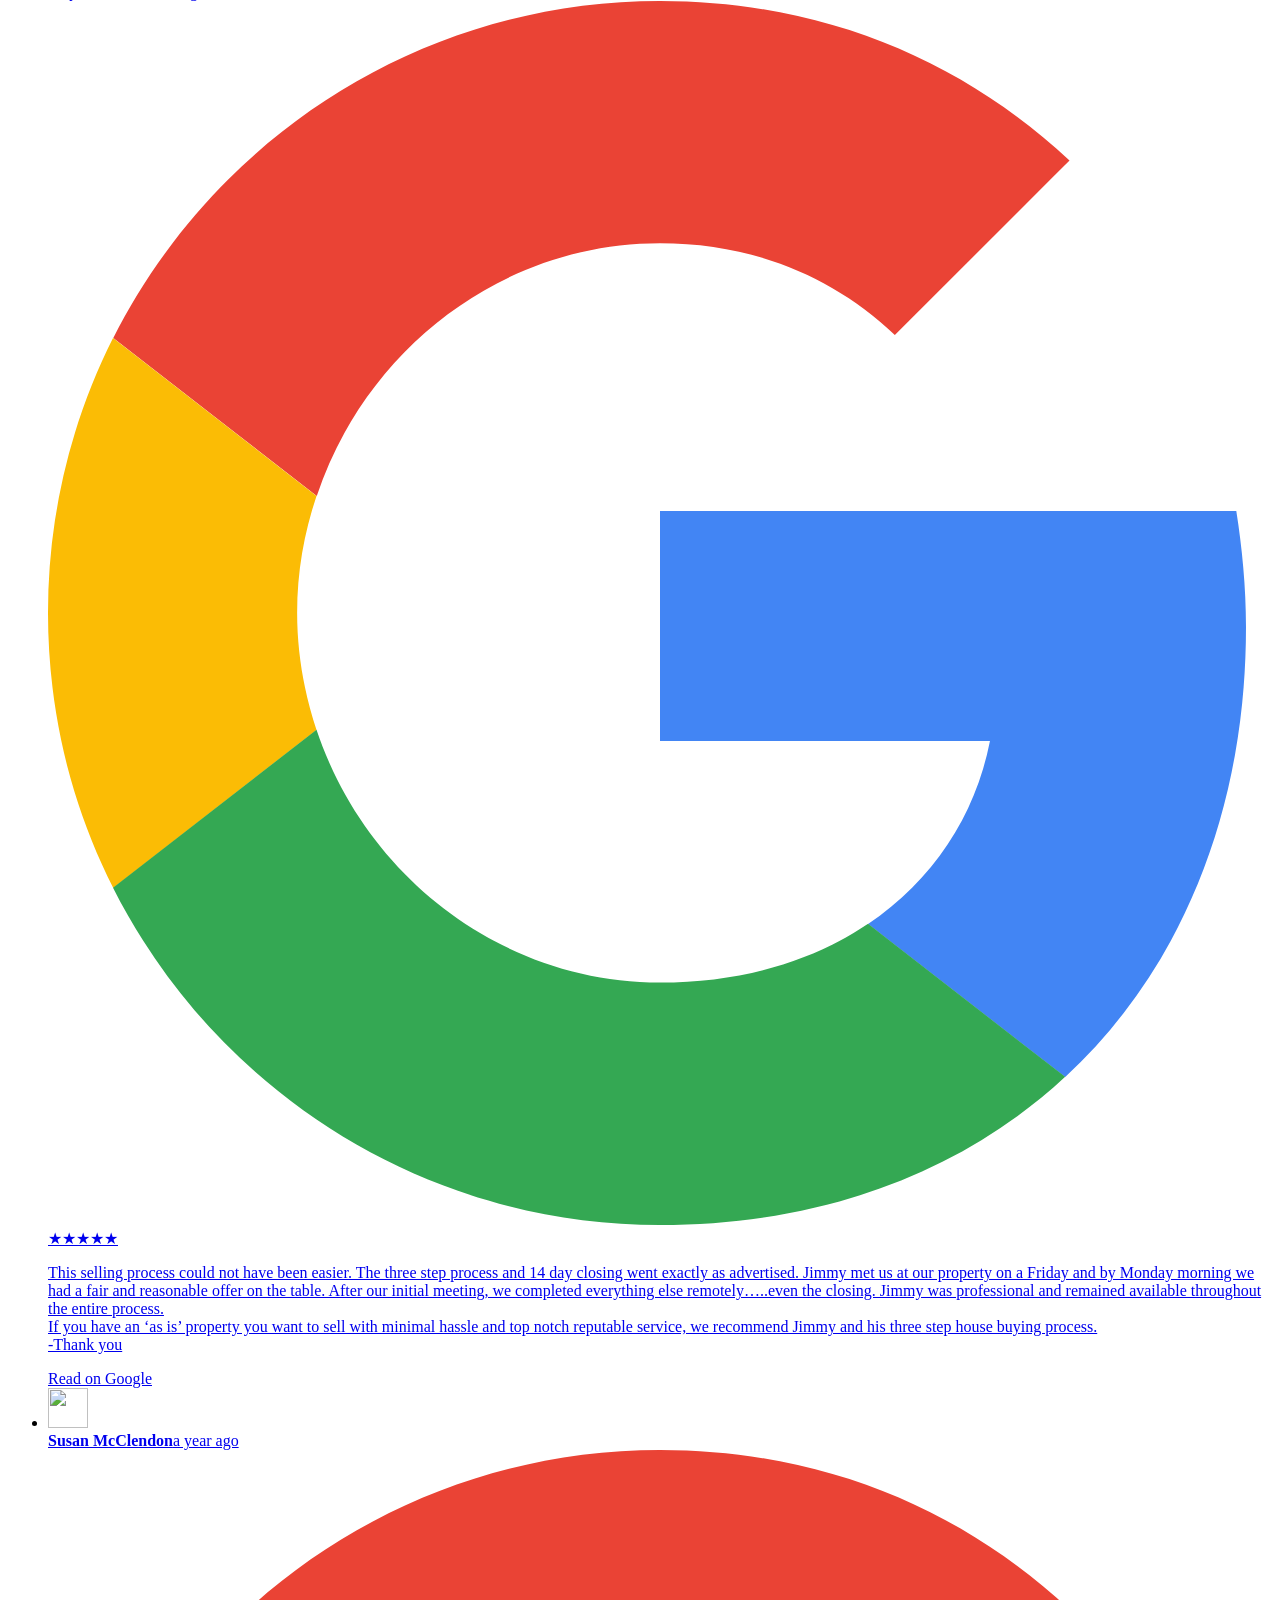
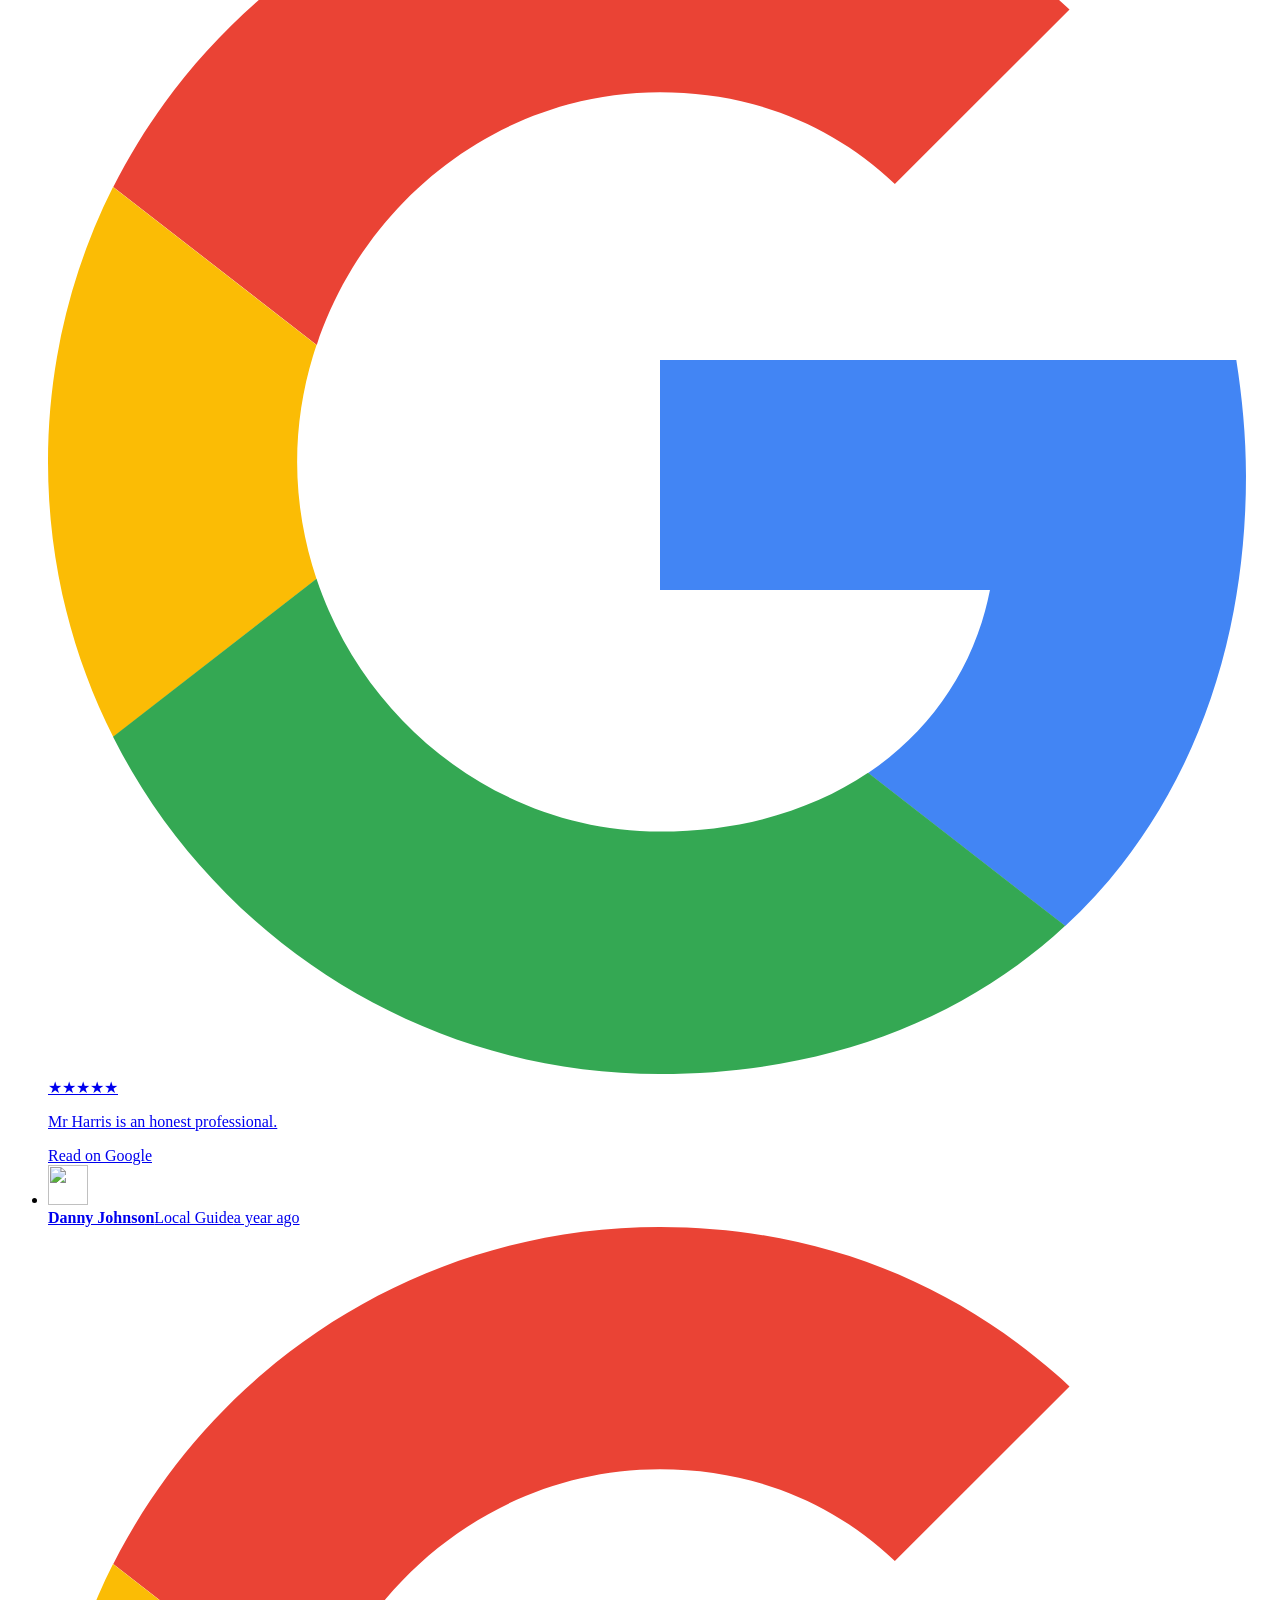
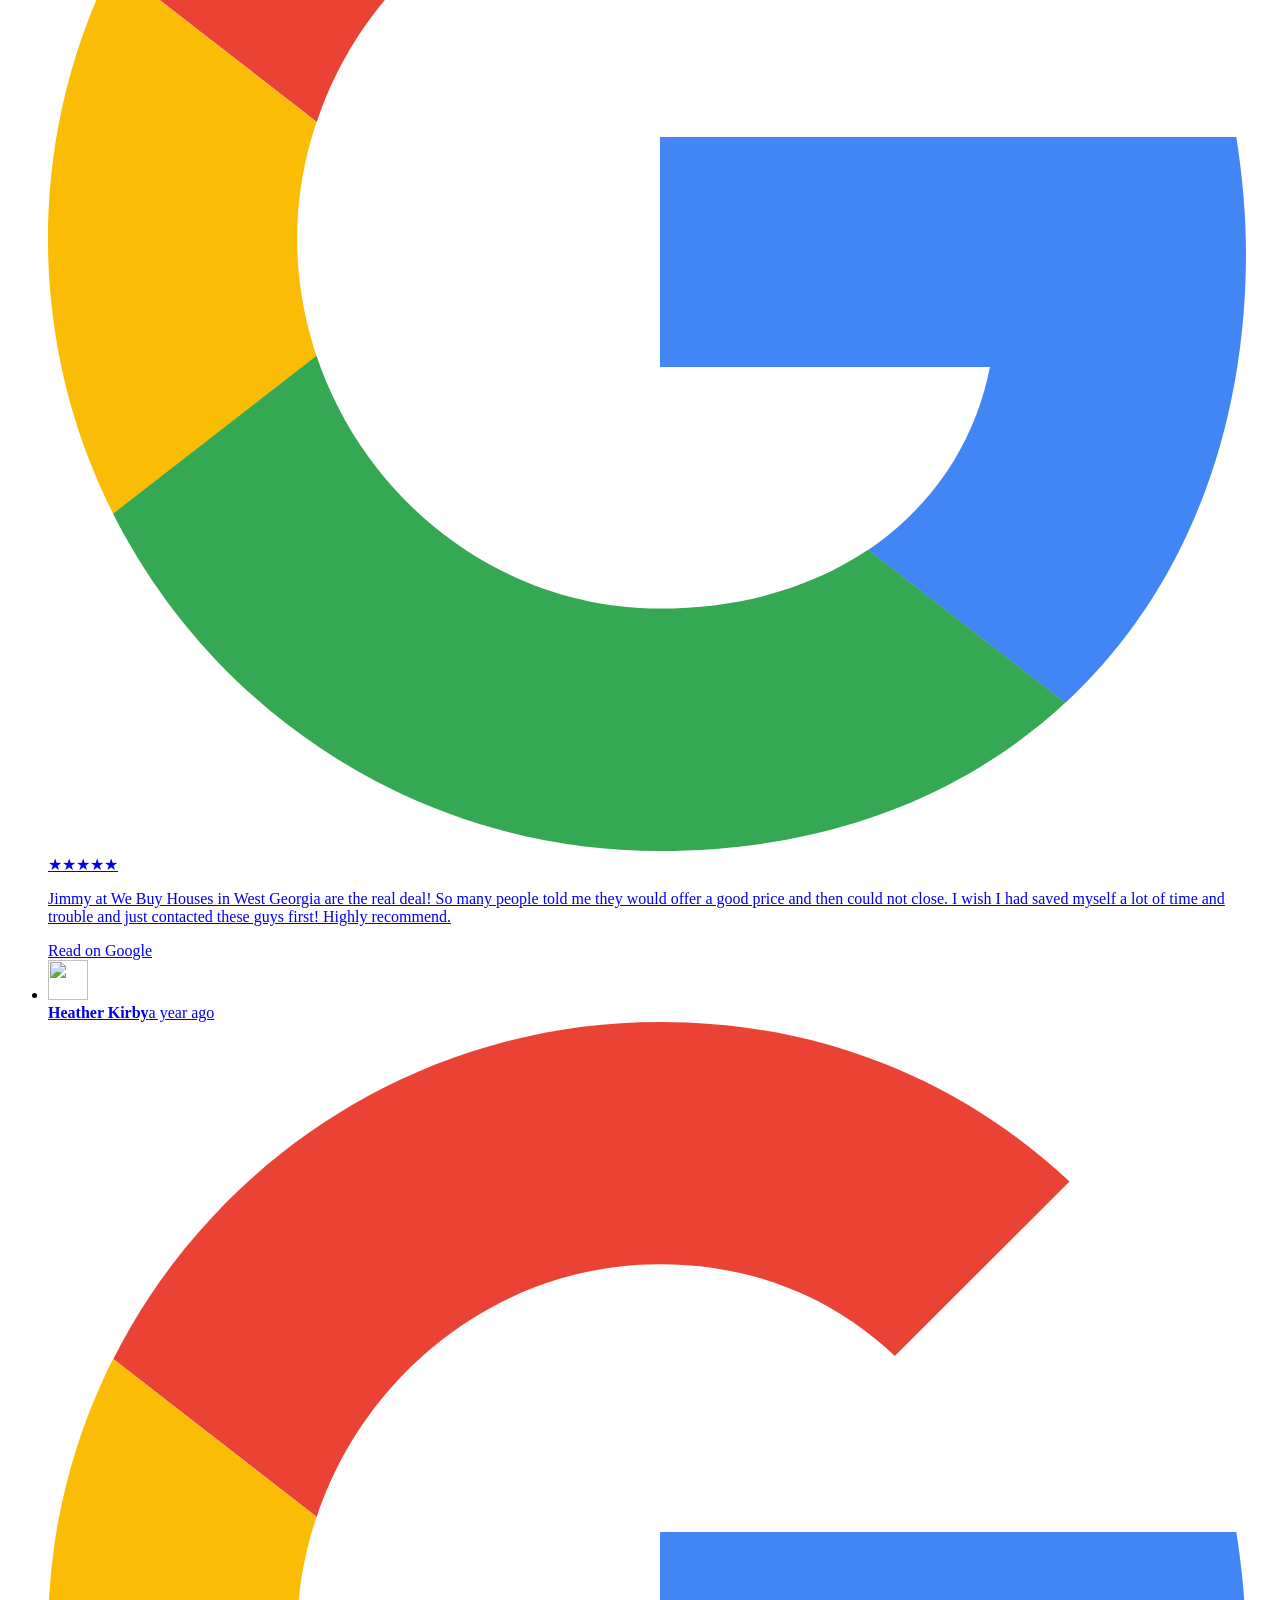
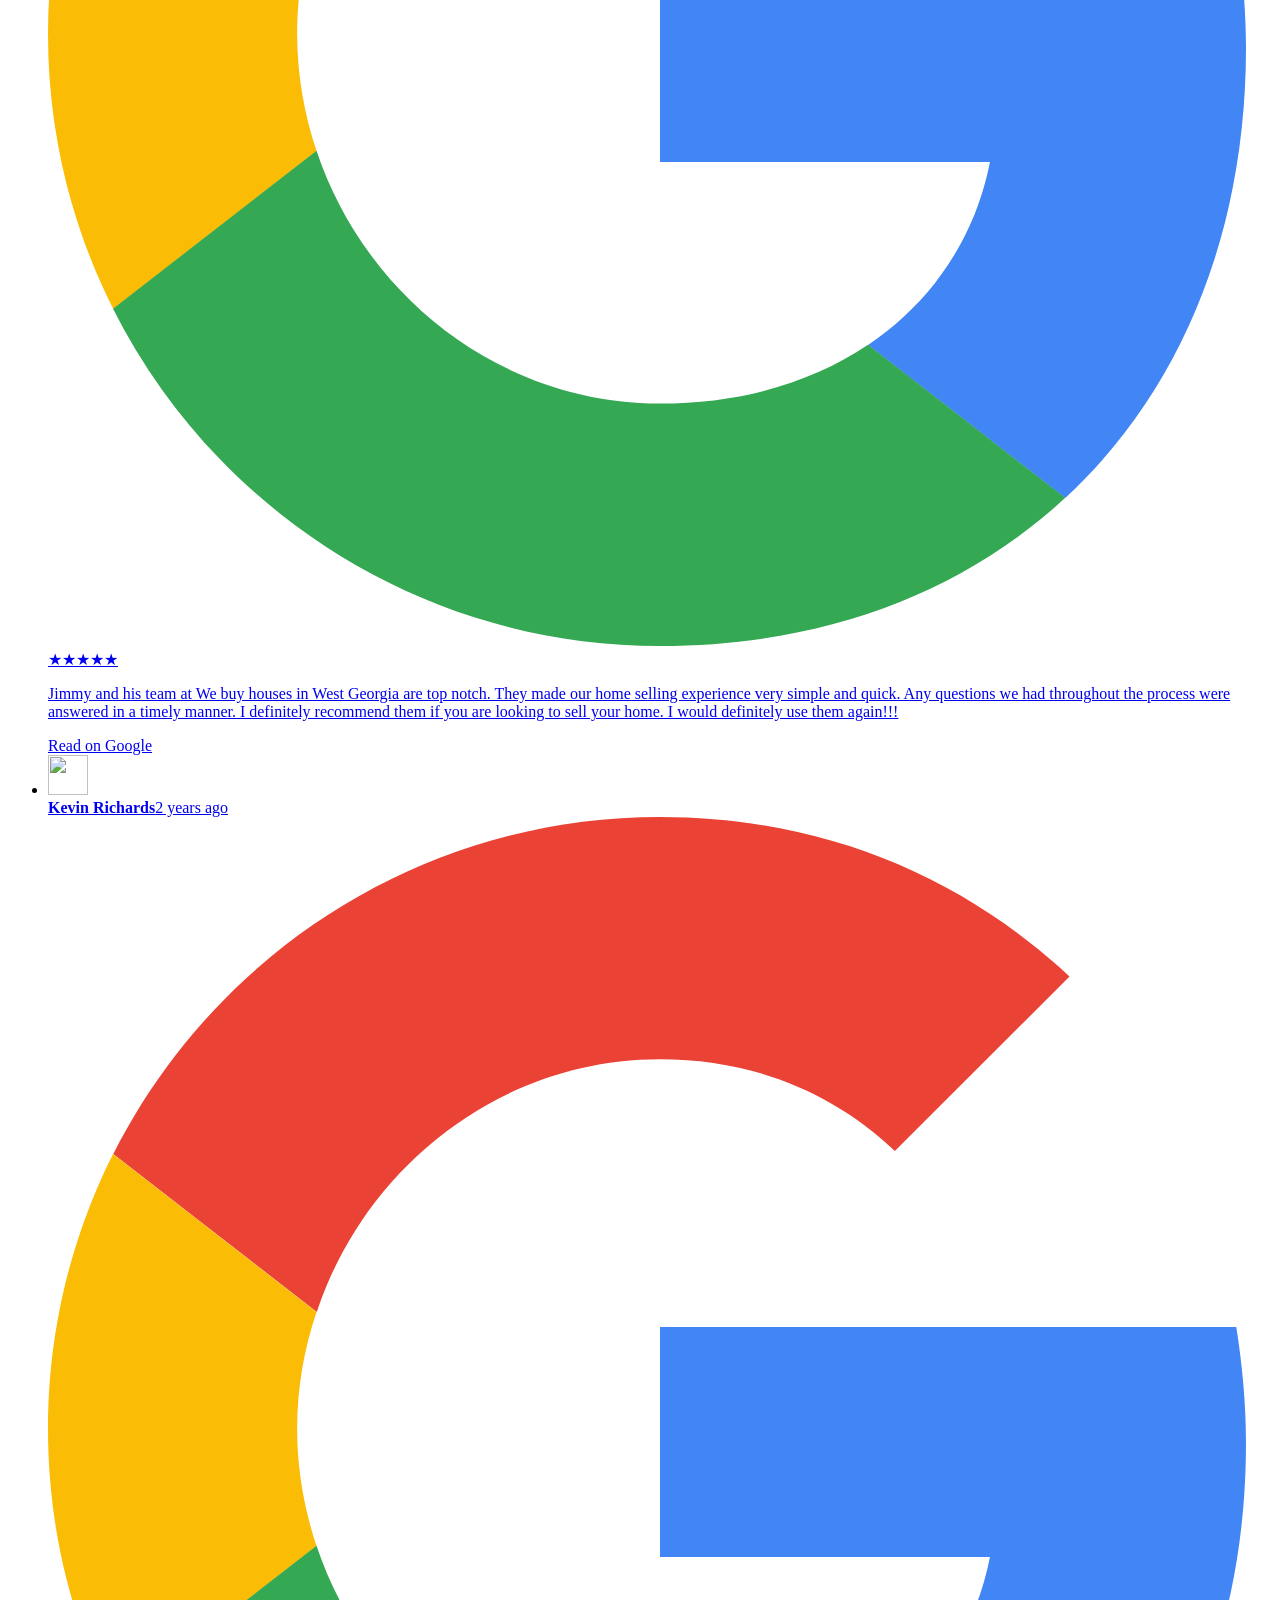
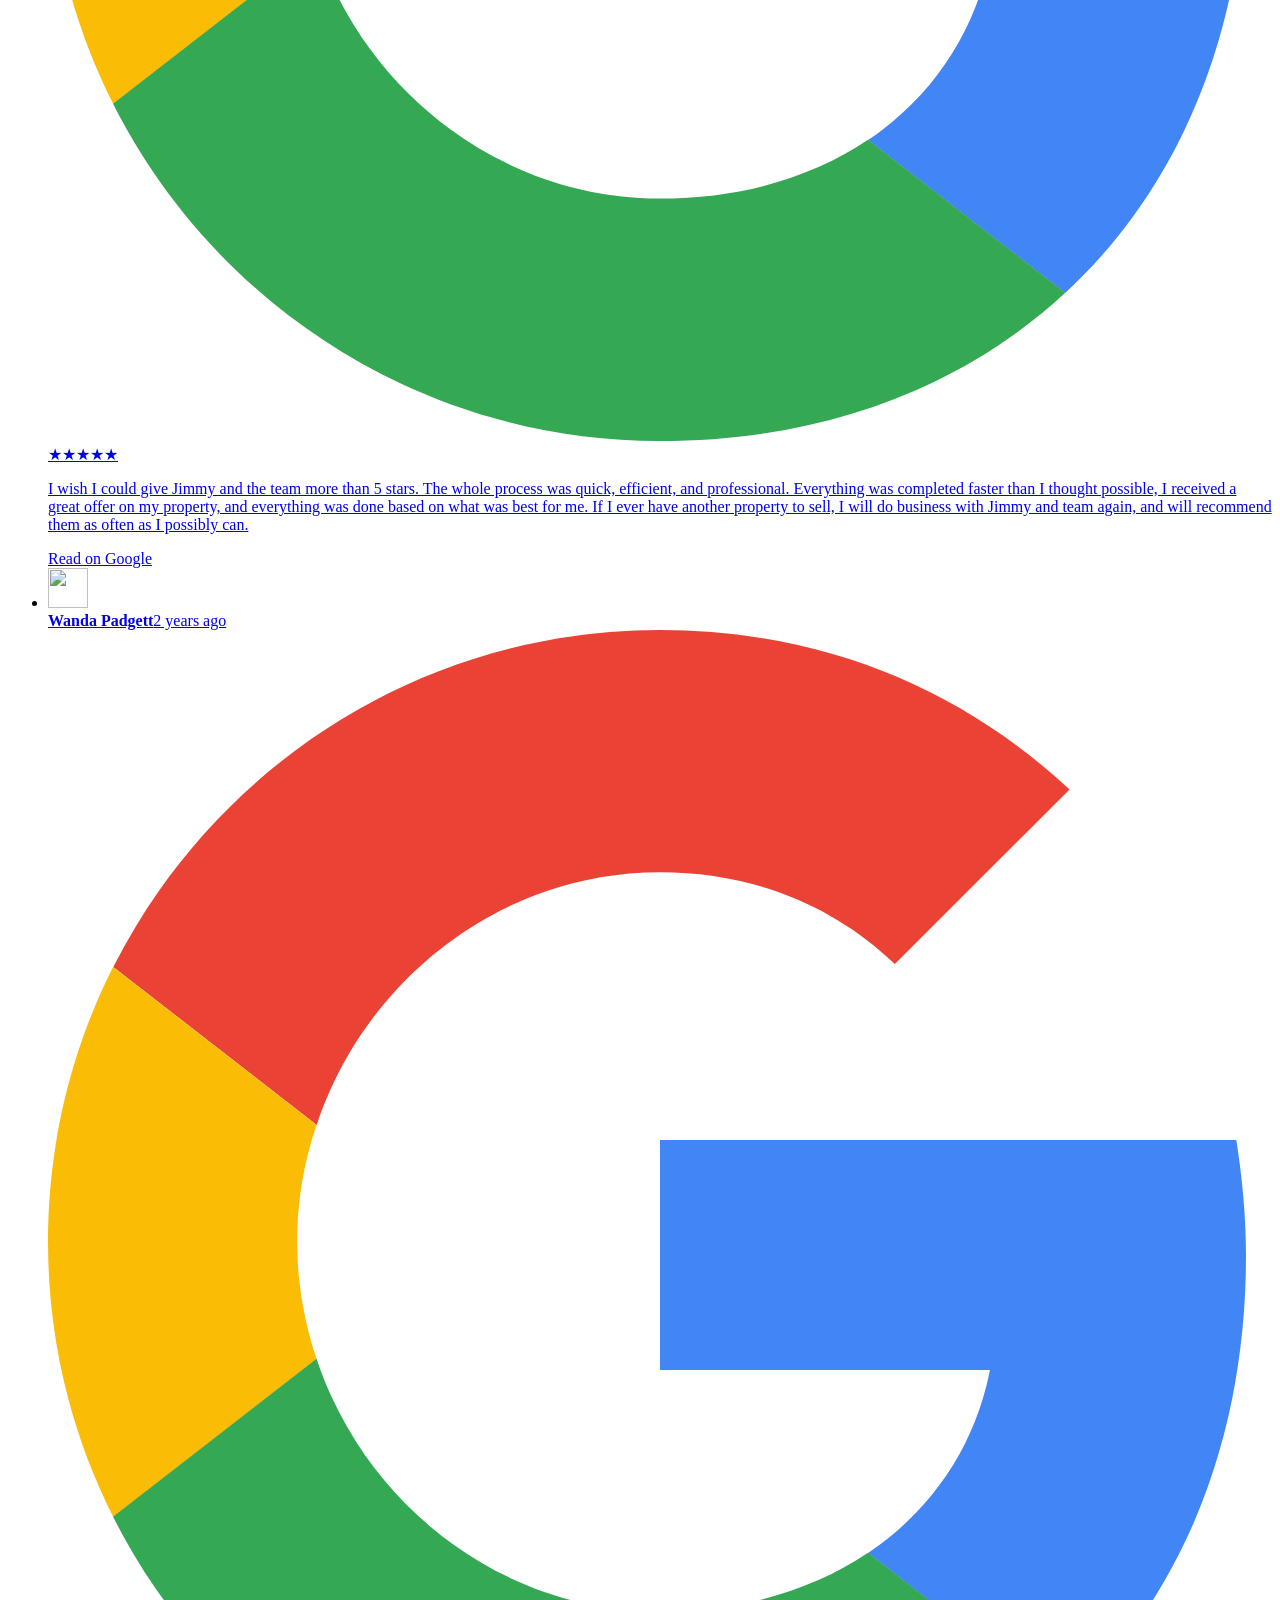
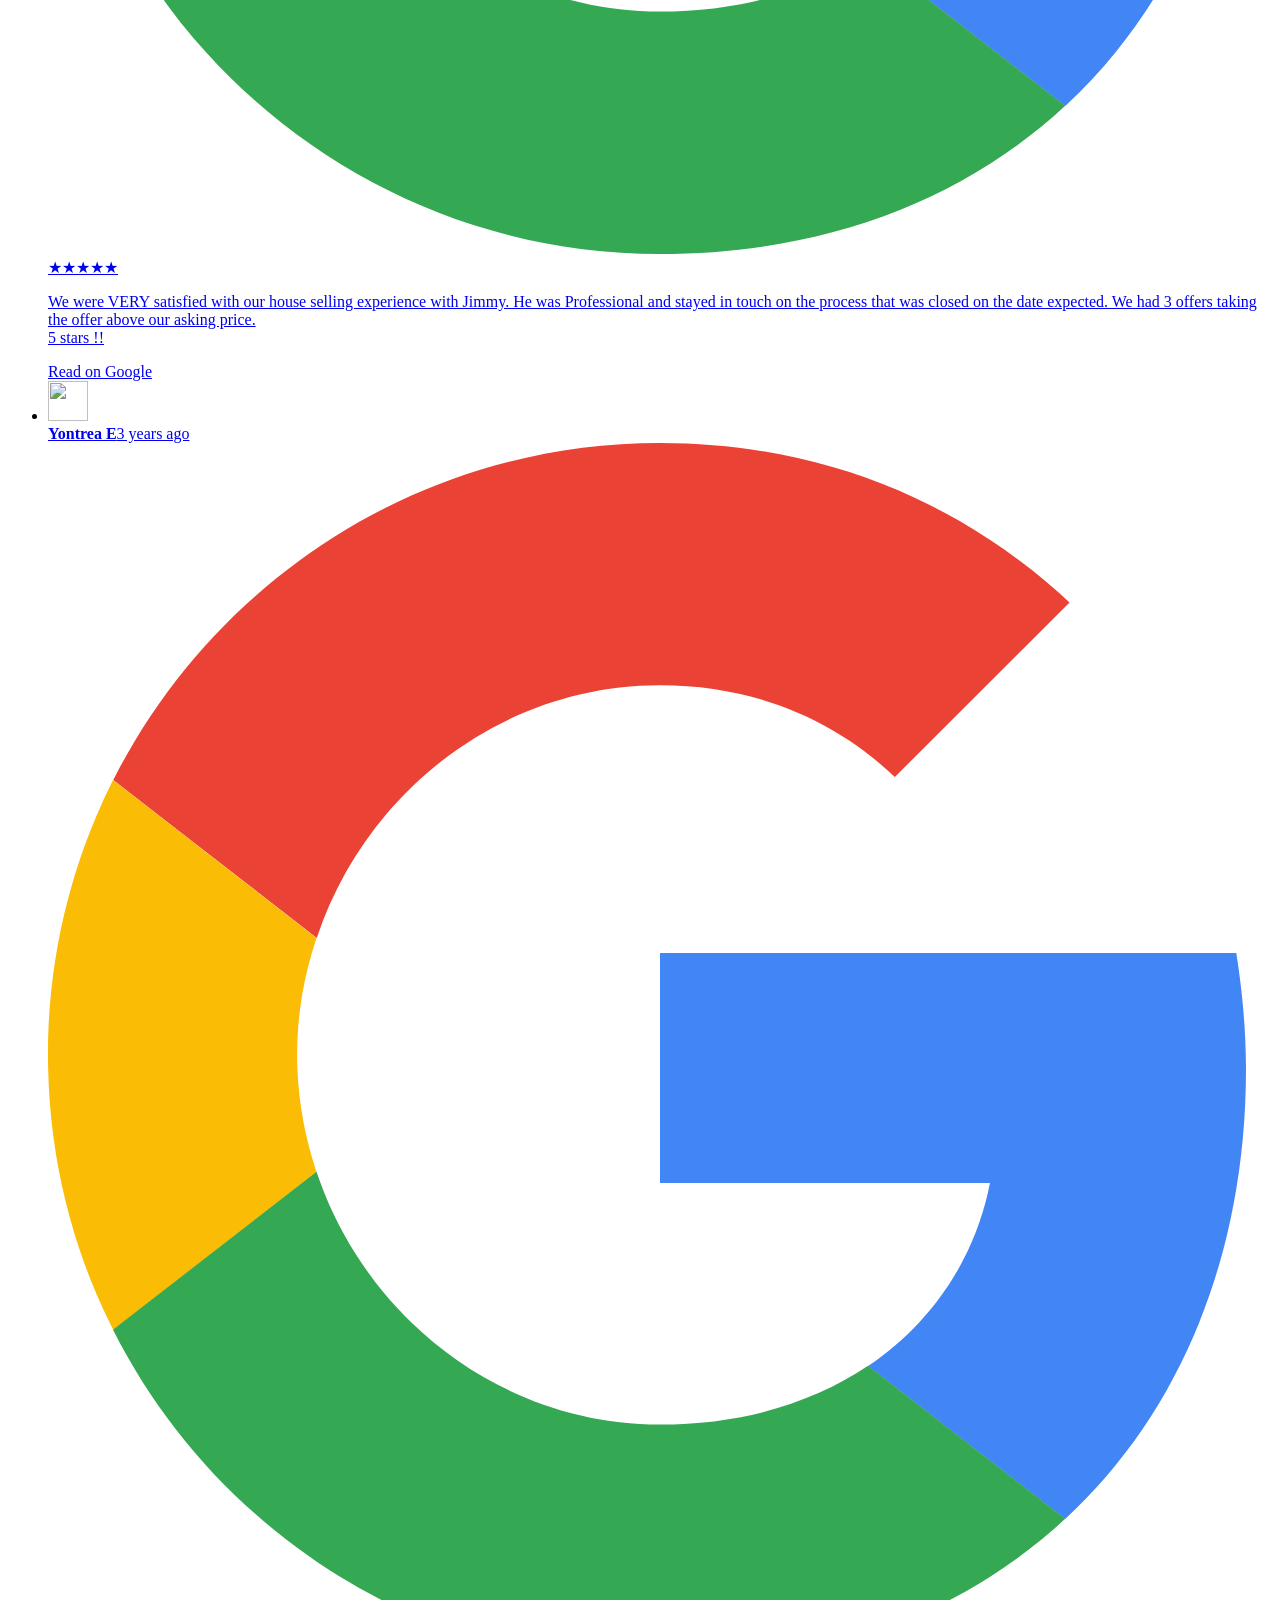
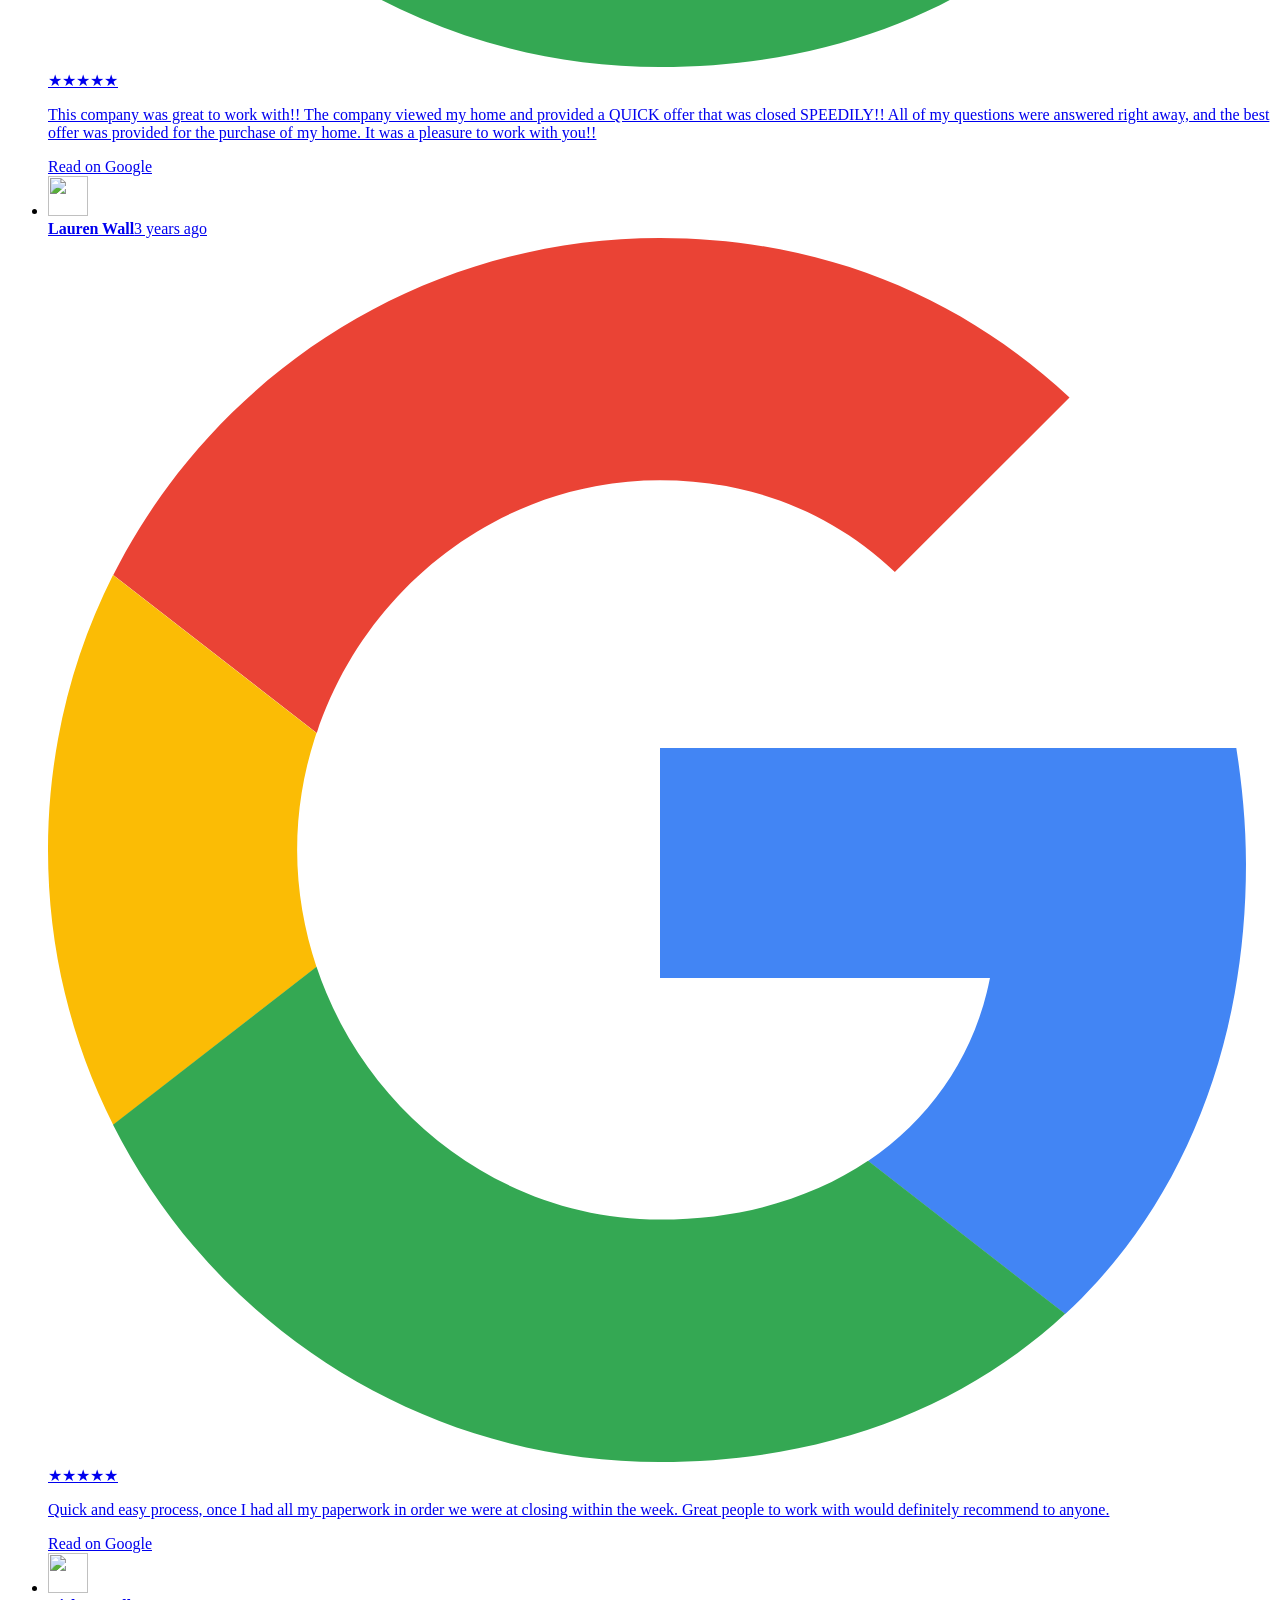
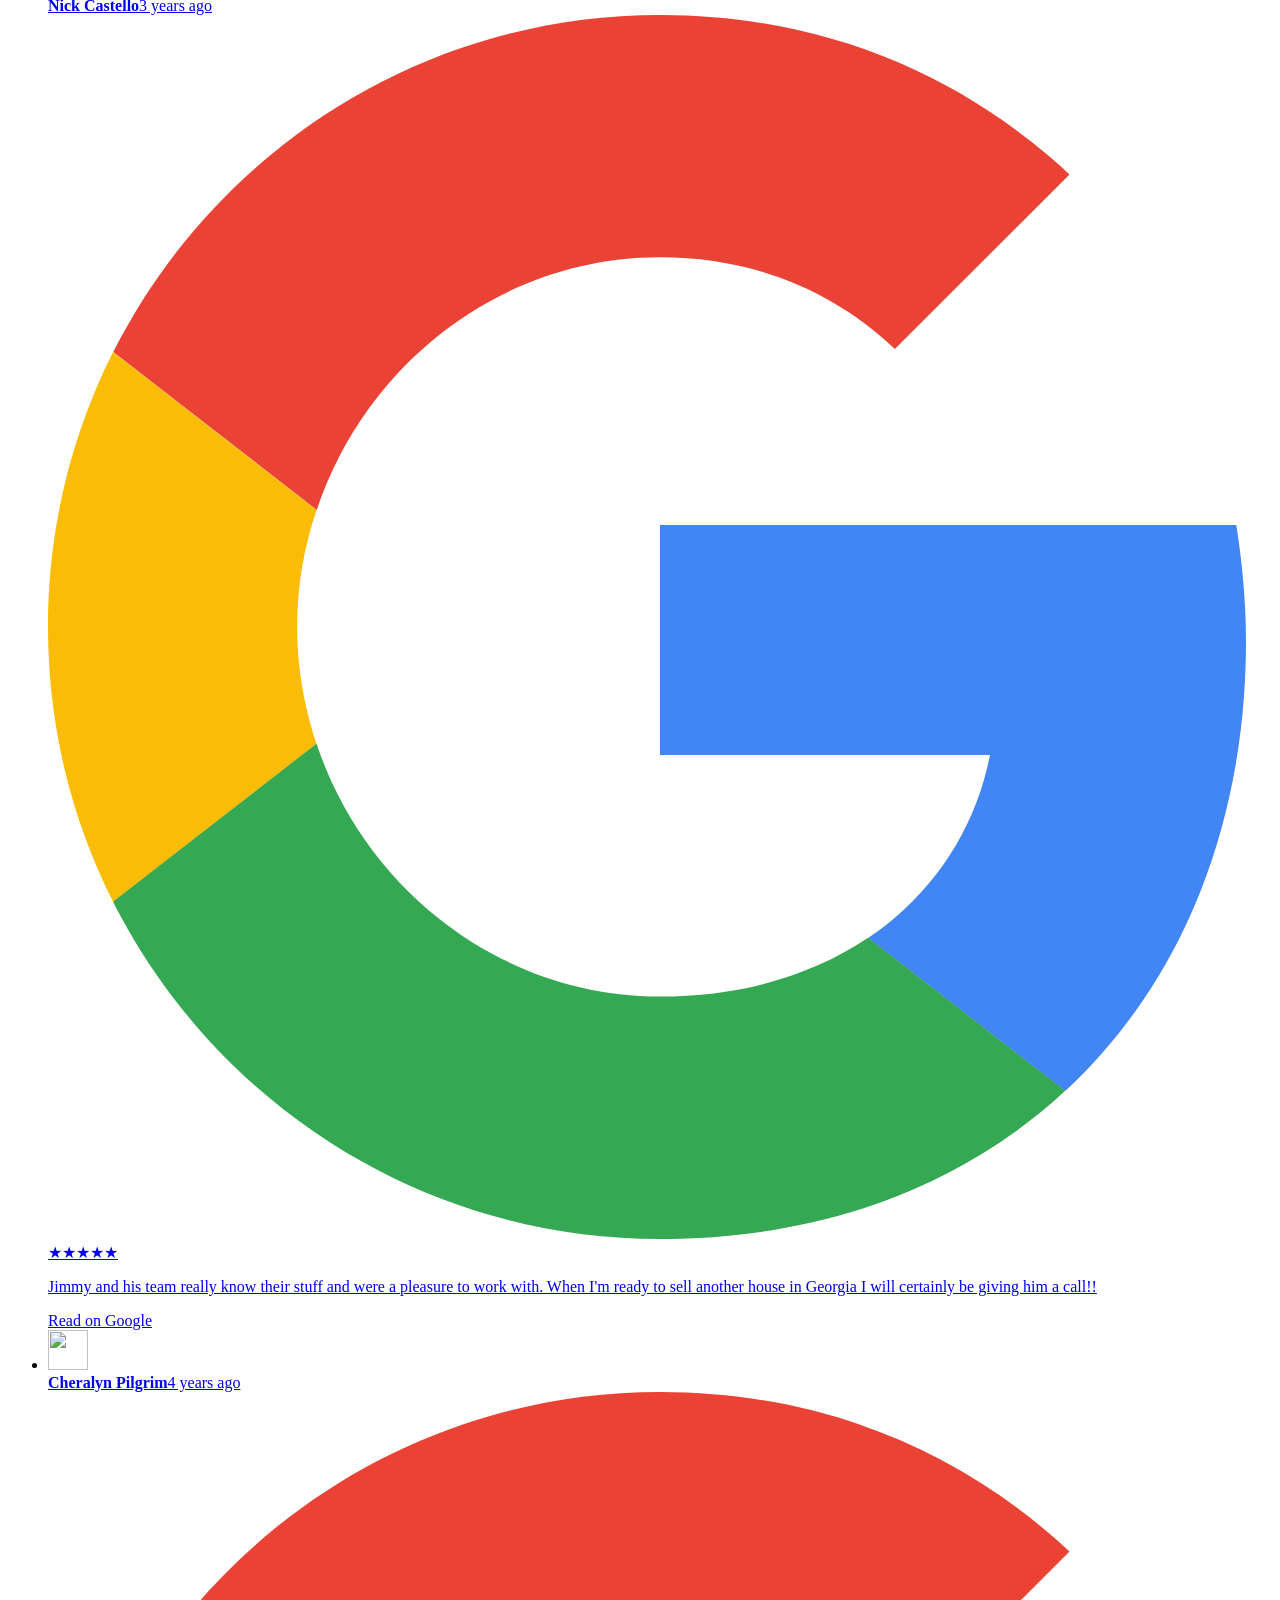
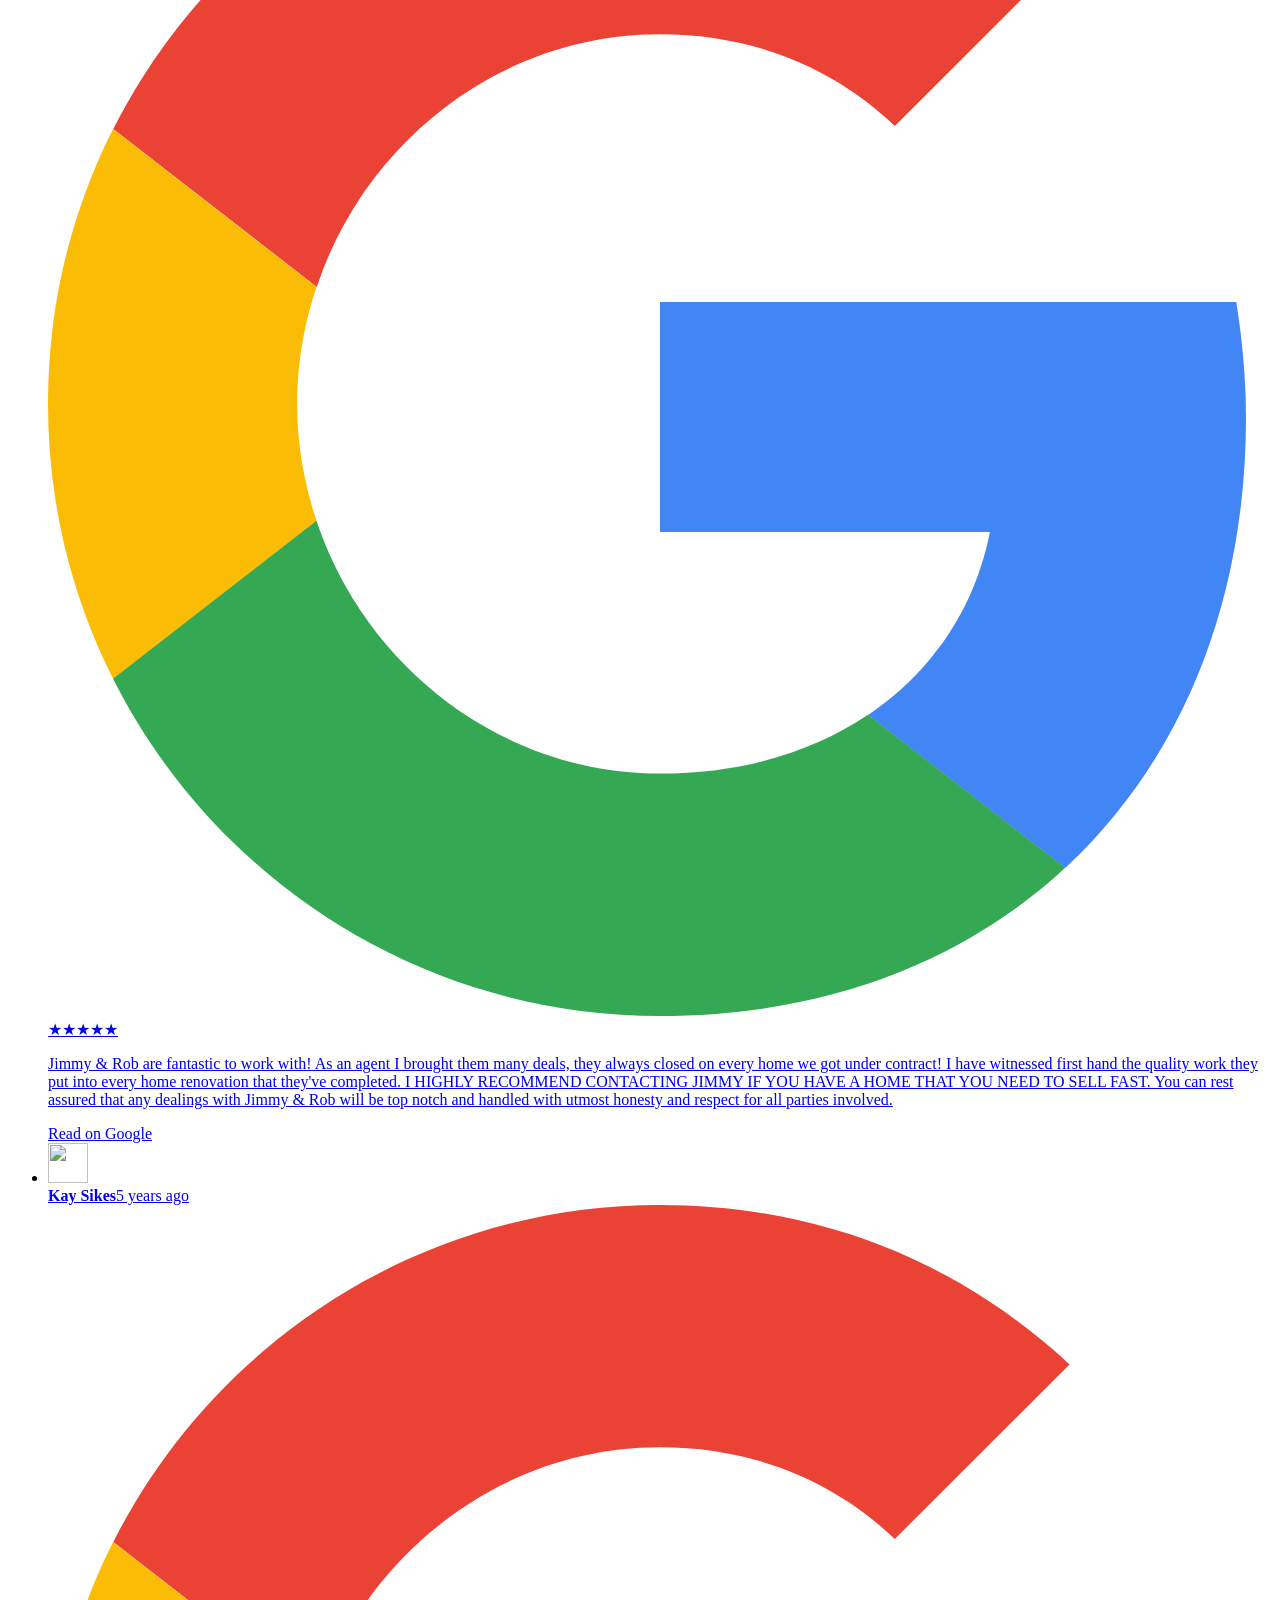
==== commit d6fe43b1: "Full Google reviews strip under the header 14 complete five-star reviews fetched from Google (place " ====
--- a/index.html
+++ b/index.html
@@ -1,4 +1,4 @@
-<!doctype html><html lang="en"><head><meta charset="utf-8"><meta name="viewport" content="width=device-width,initial-scale=1"><title>We Buy Houses in West Georgia | Sell Your House Fast for Cash</title><meta name="description" content="Sell your house fast in Carrollton, Georgia. We buy houses as-is for cash: no repairs, no cleaning, no commissions necessary."><meta name="robots" content="noindex,nofollow"><meta name="theme-color" content="#0D1A2D"><link rel="icon" href="/westgeorgia-funnel/img/favicon.png"><link rel="apple-touch-icon" href="/westgeorgia-funnel/img/favicon.png"><link rel="preload" href="/westgeorgia-funnel/assets/source-sans.woff2" as="font" type="font/woff2" crossorigin><link rel="stylesheet" href="/westgeorgia-funnel/assets/site.css?v=20260922b"><script>document.documentElement.classList.add("js")</script></head><body class="home"><svg width="0" height="0" style="position:absolute" aria-hidden="true">
+<!doctype html><html lang="en"><head><meta charset="utf-8"><meta name="viewport" content="width=device-width,initial-scale=1"><title>We Buy Houses in West Georgia | Sell Your House Fast for Cash</title><meta name="description" content="Sell your house fast in Carrollton, Georgia. We buy houses as-is for cash: no repairs, no cleaning, no commissions necessary."><meta name="robots" content="noindex,nofollow"><meta name="theme-color" content="#0D1A2D"><link rel="icon" href="/westgeorgia-funnel/img/favicon.png"><link rel="apple-touch-icon" href="/westgeorgia-funnel/img/favicon.png"><link rel="preload" href="/westgeorgia-funnel/assets/source-sans.woff2" as="font" type="font/woff2" crossorigin><link rel="stylesheet" href="/westgeorgia-funnel/assets/site.css?v=20260922h"><script>document.documentElement.classList.add("js")</script></head><body class="home"><svg width="0" height="0" style="position:absolute" aria-hidden="true">
 <symbol id="i-inherited" viewBox="0 0 24 24"><path d="M3 11.5 12 4l9 7.5"/><path d="M5.5 9.8V20h13V9.8"/><path d="M12 17.2s-3-1.8-3-3.9a1.6 1.6 0 0 1 3-.8 1.6 1.6 0 0 1 3 .8c0 2.1-3 3.9-3 3.9Z"/></symbol>
 <symbol id="i-condition" viewBox="0 0 24 24"><path d="M14.7 6.3a4 4 0 0 0 5 5L12 19a2.1 2.1 0 0 1-3-3l7.7-7.7"/><path d="m4 4 5 5"/><path d="M3 7.5 7.5 3"/></symbol>
 <symbol id="i-deadline" viewBox="0 0 24 24"><circle cx="12" cy="13" r="8"/><path d="M12 9v4l2.5 2.5"/><path d="M9.5 2.5h5"/></symbol>
@@ -17,7 +17,7 @@
 <symbol id="i-doc" viewBox="0 0 24 24"><path d="M14 3H6.5A1.5 1.5 0 0 0 5 4.5v15A1.5 1.5 0 0 0 6.5 21h11a1.5 1.5 0 0 0 1.5-1.5V8Z"/><path d="M14 3v5h5M9 13h6M9 17h4"/></symbol>
 <symbol id="i-smile" viewBox="0 0 24 24"><circle cx="12" cy="12" r="9"/><path d="M8.5 14.5a4.5 4.5 0 0 0 7 0M9 9.5h.01M15 9.5h.01"/></symbol>
 <symbol id="i-shield" viewBox="0 0 24 24"><path d="M12 3 4.5 6v5.5c0 4.6 3.2 8.4 7.5 9.5 4.3-1.1 7.5-4.9 7.5-9.5V6Z"/><path d="m8.8 12.2 2.2 2.2 4.3-4.6"/></symbol><symbol id="i-book" viewBox="0 0 24 24"><path d="M4 5.5A2.5 2.5 0 0 1 6.5 3H20v15H6.5A2.5 2.5 0 0 0 4 20.5Z"/><path d="M4 20.5A2.5 2.5 0 0 0 6.5 23H20v-5"/></symbol>
-</svg><a class="skip" href="#main">Skip to content</a><div class="preview-bar">Design preview <span>Built for We Buy Houses In West Georgia · Forms are in demonstration mode</span></div><header class="site-header" data-header><div class="container nav"><a class="logo" href="/westgeorgia-funnel/"><img src="/westgeorgia-funnel/img/logo.png" alt="We Buy Houses In West Georgia home" width="430" height="321"></a><nav id="navigation" aria-label="Main navigation"><a href="#how">How it works</a><a href="#bought">Houses we’ve bought</a><a href="#stories">Reviews</a><a href="#areas">Areas</a><a href="#faq">FAQs</a></nav><div class="nav-right"><a class="nav-phone" href="tel:+14049972197"><svg><use href="#i-phone"/></svg><span><small>Talk to Jimmy directly</small>(404) 997-2197</span></a><a class="btn btn-sm" href="/westgeorgia-funnel/get-a-cash-offer-today/">Get my offer</a><button class="menu-toggle" aria-expanded="false" aria-controls="navigation"><span></span><span></span><span class="sr">Menu</span></button></div></div></header><section class="review-ticker" aria-label="What sellers say about We Buy Houses In West Georgia"><a class="rt-badge" href="https://www.google.com/maps/place/We+Buy+Houses+In+West+Georgia/data=!4m2!3m1!1s0x0:0x487ec71f87f9033d" target="_blank" rel="noopener"><span class="g-logo" aria-hidden="true">G</span><b>4.9</b><span class="stars" style="--rating:4.9" aria-hidden="true">★★★★★</span><small>15 Google reviews</small></a><div class="rt-viewport"><ul class="rt-track"><li class="rt-item google"><span class="rt-q" aria-hidden="true">“</span><q>Jimmy at We Buy Houses in West Georgia are the real deal!</q><span class="rt-by">Danny Johnson · Google review</span></li><li class="rt-item google"><span class="rt-q" aria-hidden="true">“</span><q>They made our home selling experience very simple and quick.</q><span class="rt-by">Heather Kirby · Google review</span></li><li class="rt-item google"><span class="rt-q" aria-hidden="true">“</span><q>I wish I could give Jimmy and the team more than 5 stars.</q><span class="rt-by">Kevin Richards · Google review</span></li><li class="rt-item google"><span class="rt-q" aria-hidden="true">“</span><q>Jimmy and his team really know their stuff and were a pleasure to work with.</q><span class="rt-by">Nick Castello · Google review</span></li><li class="rt-item google"><span class="rt-q" aria-hidden="true">“</span><q>We were VERY satisfied with our house selling experience with Jimmy.</q><span class="rt-by">Wanda Padgett · Google review</span></li><li class="rt-item google"><span class="rt-q" aria-hidden="true">“</span><q>I wish I had saved myself a lot of time and trouble and just contacted these guys first!</q><span class="rt-by">Danny Johnson · Google review</span></li><li class="rt-item google"><span class="rt-q" aria-hidden="true">“</span><q>The whole process was quick, efficient, and professional.</q><span class="rt-by">Kevin Richards · Google review</span></li><li class="rt-item google"><span class="rt-q" aria-hidden="true">“</span><q>They always closed on every home we got under contract!</q><span class="rt-by">Cheralyn Pilgrim · Agent, Cedartown, GA</span></li></ul><ul class="rt-track" aria-hidden="true"><li class="rt-item google"><span class="rt-q" aria-hidden="true">“</span><q>Jimmy at We Buy Houses in West Georgia are the real deal!</q><span class="rt-by">Danny Johnson · Google review</span></li><li class="rt-item google"><span class="rt-q" aria-hidden="true">“</span><q>They made our home selling experience very simple and quick.</q><span class="rt-by">Heather Kirby · Google review</span></li><li class="rt-item google"><span class="rt-q" aria-hidden="true">“</span><q>I wish I could give Jimmy and the team more than 5 stars.</q><span class="rt-by">Kevin Richards · Google review</span></li><li class="rt-item google"><span class="rt-q" aria-hidden="true">“</span><q>Jimmy and his team really know their stuff and were a pleasure to work with.</q><span class="rt-by">Nick Castello · Google review</span></li><li class="rt-item google"><span class="rt-q" aria-hidden="true">“</span><q>We were VERY satisfied with our house selling experience with Jimmy.</q><span class="rt-by">Wanda Padgett · Google review</span></li><li class="rt-item google"><span class="rt-q" aria-hidden="true">“</span><q>I wish I had saved myself a lot of time and trouble and just contacted these guys first!</q><span class="rt-by">Danny Johnson · Google review</span></li><li class="rt-item google"><span class="rt-q" aria-hidden="true">“</span><q>The whole process was quick, efficient, and professional.</q><span class="rt-by">Kevin Richards · Google review</span></li><li class="rt-item google"><span class="rt-q" aria-hidden="true">“</span><q>They always closed on every home we got under contract!</q><span class="rt-by">Cheralyn Pilgrim · Agent, Cedartown, GA</span></li></ul></div></section><main id="main">
+</svg><a class="skip" href="#main">Skip to content</a><div class="preview-bar">Design preview <span>Built for We Buy Houses In West Georgia · Forms are in demonstration mode</span></div><header class="site-header" data-header><div class="container nav"><a class="logo" href="/westgeorgia-funnel/"><img src="/westgeorgia-funnel/img/logo.png" alt="We Buy Houses In West Georgia home" width="430" height="321"></a><nav id="navigation" aria-label="Main navigation"><a href="#how">How it works</a><a href="#bought">Houses we’ve bought</a><a href="#stories">Reviews</a><a href="#areas">Areas</a><a href="#faq">FAQs</a></nav><div class="nav-right"><a class="nav-phone" href="tel:+14049972197"><svg><use href="#i-phone"/></svg><span><small>Talk to Jimmy directly</small>(404) 997-2197</span></a><a class="btn btn-sm" href="/westgeorgia-funnel/get-a-cash-offer-today/">Get my offer</a><button class="menu-toggle" aria-expanded="false" aria-controls="navigation"><span></span><span></span><span class="sr">Menu</span></button></div></div></header><section class="gr-band" aria-label="Google reviews for We Buy Houses In West Georgia"><a class="gr-head" href="https://www.google.com/maps/place/We+Buy+Houses+In+West+Georgia/data=!4m2!3m1!1s0x0:0x487ec71f87f9033d" target="_blank" rel="noopener"><svg class="g-mark" viewBox="0 0 48 48" aria-hidden="true"><path fill="#EA4335" d="M24 9.5c3.54 0 6.71 1.22 9.21 3.6l6.85-6.85C35.9 2.38 30.47 0 24 0 14.62 0 6.51 5.38 2.56 13.22l7.98 6.19C12.43 13.72 17.74 9.5 24 9.5z"/><path fill="#4285F4" d="M46.98 24.55c0-1.57-.15-3.09-.38-4.55H24v9.02h12.94c-.58 2.96-2.26 5.48-4.78 7.18l7.73 6c4.51-4.18 7.09-10.36 7.09-17.65z"/><path fill="#FBBC05" d="M10.53 28.59c-.48-1.45-.76-2.99-.76-4.59s.27-3.14.76-4.59l-7.98-6.19C.92 16.46 0 20.12 0 24c0 3.88.92 7.54 2.56 10.78l7.97-6.19z"/><path fill="#34A853" d="M24 48c6.48 0 11.93-2.13 15.89-5.81l-7.73-6c-2.15 1.45-4.92 2.3-8.16 2.3-6.26 0-11.57-4.22-13.47-9.91l-7.98 6.19C6.51 42.62 14.62 48 24 48z"/></svg><span class="gr-score"><b>4.9</b><span class="stars" style="--rating:4.9" aria-hidden="true">★★★★★</span></span><small>15 reviews on Google</small><em>See all</em></a><div class="gr-viewport"><ul class="gr-track"><li class="gr-card"><a href="https://www.google.com/maps/reviews/data=!4m8!14m7!1m6!2m5!1sCi9DQUlRQUNvZENodHljRjlvT2tOQlZUWlRPWGxSVlRaZmRtRk5SVEkzWkZKZlQyYxAB!2m1!1s0x0:0x487ec71f87f9033d!3m1!1s2@1:CAIQACodChtycF9oOkNBVTZTOXlRVTZfdmFNRTI3ZFJfT2c%7C%7C?hl=en" target="_blank" rel="noopener" aria-label="Read Guy Davis’s review on Google"><div class="gr-top"><img class="gr-av" src="https://lh3.googleusercontent.com/a/ACg8ocKXuj3ue5UFVahX_I3PTodZLv2jVniBBMI4qs2h-jBWHwv71A=s120-c-rp-mo-br100" alt="" width="40" height="40" loading="lazy" referrerpolicy="no-referrer"><div class="gr-who"><b>Guy Davis</b><span>2 months ago</span></div><svg class="g-mark" viewBox="0 0 48 48" aria-hidden="true"><path fill="#EA4335" d="M24 9.5c3.54 0 6.71 1.22 9.21 3.6l6.85-6.85C35.9 2.38 30.47 0 24 0 14.62 0 6.51 5.38 2.56 13.22l7.98 6.19C12.43 13.72 17.74 9.5 24 9.5z"/><path fill="#4285F4" d="M46.98 24.55c0-1.57-.15-3.09-.38-4.55H24v9.02h12.94c-.58 2.96-2.26 5.48-4.78 7.18l7.73 6c4.51-4.18 7.09-10.36 7.09-17.65z"/><path fill="#FBBC05" d="M10.53 28.59c-.48-1.45-.76-2.99-.76-4.59s.27-3.14.76-4.59l-7.98-6.19C.92 16.46 0 20.12 0 24c0 3.88.92 7.54 2.56 10.78l7.97-6.19z"/><path fill="#34A853" d="M24 48c6.48 0 11.93-2.13 15.89-5.81l-7.73-6c-2.15 1.45-4.92 2.3-8.16 2.3-6.26 0-11.57-4.22-13.47-9.91l-7.98 6.19C6.51 42.62 14.62 48 24 48z"/></svg></div><div class="gr-stars" aria-label="5 out of 5 stars">★★★★★</div><p class="gr-text">This selling process could not have been easier.  The three step process and 14 day closing went exactly as advertised.  Jimmy met us at our property on a Friday and by Monday morning we had a fair and reasonable offer on the table.  After our initial meeting, we completed everything else remotely…..even the closing.  Jimmy was professional and remained available throughout the  entire process.<br>If you have an ‘as is’ property you want to sell with minimal hassle and top notch reputable service, we recommend Jimmy and his three step house buying process.<br>-Thank you</p><span class="gr-more">Read on Google</span></a></li><li class="gr-card"><a href="https://www.google.com/maps/reviews/data=!4m8!14m7!1m6!2m5!1sChdDSUhNMG9nS0VQT1drNm43LUpuYXFBRRAB!2m1!1s0x0:0x487ec71f87f9033d!3m1!1s2@1:CIHM0ogKEPOWk6n7-JnaqAE%7C%7C?hl=en" target="_blank" rel="noopener" aria-label="Read Susan McClendon’s review on Google"><div class="gr-top"><img class="gr-av" src="https://lh3.googleusercontent.com/a/ACg8ocLp7Z-qp83ImRA1hSdW1rbHiNKvHcz5KvhfHxzCpS7OiaAyqg=s120-c-rp-mo-br100" alt="" width="40" height="40" loading="lazy" referrerpolicy="no-referrer"><div class="gr-who"><b>Susan McClendon</b><span>a year ago</span></div><svg class="g-mark" viewBox="0 0 48 48" aria-hidden="true"><path fill="#EA4335" d="M24 9.5c3.54 0 6.71 1.22 9.21 3.6l6.85-6.85C35.9 2.38 30.47 0 24 0 14.62 0 6.51 5.38 2.56 13.22l7.98 6.19C12.43 13.72 17.74 9.5 24 9.5z"/><path fill="#4285F4" d="M46.98 24.55c0-1.57-.15-3.09-.38-4.55H24v9.02h12.94c-.58 2.96-2.26 5.48-4.78 7.18l7.73 6c4.51-4.18 7.09-10.36 7.09-17.65z"/><path fill="#FBBC05" d="M10.53 28.59c-.48-1.45-.76-2.99-.76-4.59s.27-3.14.76-4.59l-7.98-6.19C.92 16.46 0 20.12 0 24c0 3.88.92 7.54 2.56 10.78l7.97-6.19z"/><path fill="#34A853" d="M24 48c6.48 0 11.93-2.13 15.89-5.81l-7.73-6c-2.15 1.45-4.92 2.3-8.16 2.3-6.26 0-11.57-4.22-13.47-9.91l-7.98 6.19C6.51 42.62 14.62 48 24 48z"/></svg></div><div class="gr-stars" aria-label="5 out of 5 stars">★★★★★</div><p class="gr-text">Mr Harris is an honest professional.</p><span class="gr-more">Read on Google</span></a></li><li class="gr-card"><a href="https://www.google.com/maps/reviews/data=!4m8!14m7!1m6!2m5!1sChdDSUhNMG9nS0VJQ0FnTUNnajYtRThRRRAB!2m1!1s0x0:0x487ec71f87f9033d!3m1!1s2@1:CIHM0ogKEICAgMCgj6-E8QE%7C%7C?hl=en" target="_blank" rel="noopener" aria-label="Read Danny Johnson’s review on Google"><div class="gr-top"><img class="gr-av" src="https://lh3.googleusercontent.com/a-/ALV-UjUkHL_tsP-lfzFVLQjXmjdGDa24EH-XLY7P52fhfnuF1mQilojb=s120-c-rp-mo-ba12-br100" alt="" width="40" height="40" loading="lazy" referrerpolicy="no-referrer"><div class="gr-who"><b>Danny Johnson</b><span><span class="gr-guide">Local Guide</span>a year ago</span></div><svg class="g-mark" viewBox="0 0 48 48" aria-hidden="true"><path fill="#EA4335" d="M24 9.5c3.54 0 6.71 1.22 9.21 3.6l6.85-6.85C35.9 2.38 30.47 0 24 0 14.62 0 6.51 5.38 2.56 13.22l7.98 6.19C12.43 13.72 17.74 9.5 24 9.5z"/><path fill="#4285F4" d="M46.98 24.55c0-1.57-.15-3.09-.38-4.55H24v9.02h12.94c-.58 2.96-2.26 5.48-4.78 7.18l7.73 6c4.51-4.18 7.09-10.36 7.09-17.65z"/><path fill="#FBBC05" d="M10.53 28.59c-.48-1.45-.76-2.99-.76-4.59s.27-3.14.76-4.59l-7.98-6.19C.92 16.46 0 20.12 0 24c0 3.88.92 7.54 2.56 10.78l7.97-6.19z"/><path fill="#34A853" d="M24 48c6.48 0 11.93-2.13 15.89-5.81l-7.73-6c-2.15 1.45-4.92 2.3-8.16 2.3-6.26 0-11.57-4.22-13.47-9.91l-7.98 6.19C6.51 42.62 14.62 48 24 48z"/></svg></div><div class="gr-stars" aria-label="5 out of 5 stars">★★★★★</div><p class="gr-text">Jimmy at We Buy Houses in West Georgia are the real deal! So many people told me they would offer a good price and then could not close. I wish I had saved myself a lot of time and trouble and just contacted these guys first! Highly recommend.</p><span class="gr-more">Read on Google</span></a></li><li class="gr-card"><a href="https://www.google.com/maps/reviews/data=!4m8!14m7!1m6!2m5!1sChZDSUhNMG9nS0VJQ0FnSURQbjZtRmNnEAE!2m1!1s0x0:0x487ec71f87f9033d!3m1!1s2@1:CIHM0ogKEICAgIDPn6mFcg%7C%7C?hl=en" target="_blank" rel="noopener" aria-label="Read Heather Kirby’s review on Google"><div class="gr-top"><img class="gr-av" src="https://lh3.googleusercontent.com/a-/ALV-UjXFxXSl8n66_MBObexMN8FHT_QSJWUxGRjYhqS57I8Aq-VhjZ8nCA=s120-c-rp-mo-br100" alt="" width="40" height="40" loading="lazy" referrerpolicy="no-referrer"><div class="gr-who"><b>Heather Kirby</b><span>a year ago</span></div><svg class="g-mark" viewBox="0 0 48 48" aria-hidden="true"><path fill="#EA4335" d="M24 9.5c3.54 0 6.71 1.22 9.21 3.6l6.85-6.85C35.9 2.38 30.47 0 24 0 14.62 0 6.51 5.38 2.56 13.22l7.98 6.19C12.43 13.72 17.74 9.5 24 9.5z"/><path fill="#4285F4" d="M46.98 24.55c0-1.57-.15-3.09-.38-4.55H24v9.02h12.94c-.58 2.96-2.26 5.48-4.78 7.18l7.73 6c4.51-4.18 7.09-10.36 7.09-17.65z"/><path fill="#FBBC05" d="M10.53 28.59c-.48-1.45-.76-2.99-.76-4.59s.27-3.14.76-4.59l-7.98-6.19C.92 16.46 0 20.12 0 24c0 3.88.92 7.54 2.56 10.78l7.97-6.19z"/><path fill="#34A853" d="M24 48c6.48 0 11.93-2.13 15.89-5.81l-7.73-6c-2.15 1.45-4.92 2.3-8.16 2.3-6.26 0-11.57-4.22-13.47-9.91l-7.98 6.19C6.51 42.62 14.62 48 24 48z"/></svg></div><div class="gr-stars" aria-label="5 out of 5 stars">★★★★★</div><p class="gr-text">Jimmy and his team at We buy houses in West Georgia are top notch. They made our home selling experience very simple and quick. Any questions we had throughout the process were answered in a timely manner. I definitely recommend them if you are looking to sell your home. I would definitely use them again!!!</p><span class="gr-more">Read on Google</span></a></li><li class="gr-card"><a href="https://www.google.com/maps/reviews/data=!4m8!14m7!1m6!2m5!1sChdDSUhNMG9nS0VJQ0FnSUROZ3F2SmxnRRAB!2m1!1s0x0:0x487ec71f87f9033d!3m1!1s2@1:CIHM0ogKEICAgIDNgqvJlgE%7C%7C?hl=en" target="_blank" rel="noopener" aria-label="Read Kevin Richards’s review on Google"><div class="gr-top"><img class="gr-av" src="https://lh3.googleusercontent.com/a-/ALV-UjXXdN35syfZRTEUguIa39yjuy_Scf_oWt1ZxRPfh_sZnUQ27VNY=s120-c-rp-mo-br100" alt="" width="40" height="40" loading="lazy" referrerpolicy="no-referrer"><div class="gr-who"><b>Kevin Richards</b><span>2 years ago</span></div><svg class="g-mark" viewBox="0 0 48 48" aria-hidden="true"><path fill="#EA4335" d="M24 9.5c3.54 0 6.71 1.22 9.21 3.6l6.85-6.85C35.9 2.38 30.47 0 24 0 14.62 0 6.51 5.38 2.56 13.22l7.98 6.19C12.43 13.72 17.74 9.5 24 9.5z"/><path fill="#4285F4" d="M46.98 24.55c0-1.57-.15-3.09-.38-4.55H24v9.02h12.94c-.58 2.96-2.26 5.48-4.78 7.18l7.73 6c4.51-4.18 7.09-10.36 7.09-17.65z"/><path fill="#FBBC05" d="M10.53 28.59c-.48-1.45-.76-2.99-.76-4.59s.27-3.14.76-4.59l-7.98-6.19C.92 16.46 0 20.12 0 24c0 3.88.92 7.54 2.56 10.78l7.97-6.19z"/><path fill="#34A853" d="M24 48c6.48 0 11.93-2.13 15.89-5.81l-7.73-6c-2.15 1.45-4.92 2.3-8.16 2.3-6.26 0-11.57-4.22-13.47-9.91l-7.98 6.19C6.51 42.62 14.62 48 24 48z"/></svg></div><div class="gr-stars" aria-label="5 out of 5 stars">★★★★★</div><p class="gr-text">I wish I could give Jimmy and the team more than 5 stars.  The whole process was quick, efficient, and professional.  Everything was completed faster than I thought possible, I received a great offer on my property, and everything was done based on what was best for me.  If I ever have another property to sell, I will do business with Jimmy and team again, and will recommend them as often as I possibly can.</p><span class="gr-more">Read on Google</span></a></li><li class="gr-card"><a href="https://www.google.com/maps/reviews/data=!4m8!14m7!1m6!2m5!1sChZDSUhNMG9nS0VJQ0FnSUMxbUs3VlhnEAE!2m1!1s0x0:0x487ec71f87f9033d!3m1!1s2@1:CIHM0ogKEICAgIC1mK7VXg%7C%7C?hl=en" target="_blank" rel="noopener" aria-label="Read Wanda Padgett’s review on Google"><div class="gr-top"><img class="gr-av" src="https://lh3.googleusercontent.com/a-/ALV-UjWeT9GzqRmwRQ298evJHbuzed7bgDyq6bh_bmG7MWwVsUb4m9HbOw=s120-c-rp-mo-br100" alt="" width="40" height="40" loading="lazy" referrerpolicy="no-referrer"><div class="gr-who"><b>Wanda Padgett</b><span>2 years ago</span></div><svg class="g-mark" viewBox="0 0 48 48" aria-hidden="true"><path fill="#EA4335" d="M24 9.5c3.54 0 6.71 1.22 9.21 3.6l6.85-6.85C35.9 2.38 30.47 0 24 0 14.62 0 6.51 5.38 2.56 13.22l7.98 6.19C12.43 13.72 17.74 9.5 24 9.5z"/><path fill="#4285F4" d="M46.98 24.55c0-1.57-.15-3.09-.38-4.55H24v9.02h12.94c-.58 2.96-2.26 5.48-4.78 7.18l7.73 6c4.51-4.18 7.09-10.36 7.09-17.65z"/><path fill="#FBBC05" d="M10.53 28.59c-.48-1.45-.76-2.99-.76-4.59s.27-3.14.76-4.59l-7.98-6.19C.92 16.46 0 20.12 0 24c0 3.88.92 7.54 2.56 10.78l7.97-6.19z"/><path fill="#34A853" d="M24 48c6.48 0 11.93-2.13 15.89-5.81l-7.73-6c-2.15 1.45-4.92 2.3-8.16 2.3-6.26 0-11.57-4.22-13.47-9.91l-7.98 6.19C6.51 42.62 14.62 48 24 48z"/></svg></div><div class="gr-stars" aria-label="5 out of 5 stars">★★★★★</div><p class="gr-text">We were VERY satisfied with our house selling experience with Jimmy. He was  Professional and stayed in touch on the process that was closed on the date expected. We had 3 offers taking the  offer above our asking price.<br>5 stars !!</p><span class="gr-more">Read on Google</span></a></li><li class="gr-card"><a href="https://www.google.com/maps/reviews/data=!4m8!14m7!1m6!2m5!1sChdDSUhNMG9nS0VJQ0FnSURKZ2ZXTGt3RRAB!2m1!1s0x0:0x487ec71f87f9033d!3m1!1s2@1:CIHM0ogKEICAgIDJgfWLkwE%7C%7C?hl=en" target="_blank" rel="noopener" aria-label="Read Yontrea E’s review on Google"><div class="gr-top"><img class="gr-av" src="https://lh3.googleusercontent.com/a-/ALV-UjUwVYkO47wRHzHoUzHHsQnNCMRMYKrkE4FtZfu9W3WTHw8vhyDg=s120-c-rp-mo-br100" alt="" width="40" height="40" loading="lazy" referrerpolicy="no-referrer"><div class="gr-who"><b>Yontrea E</b><span>3 years ago</span></div><svg class="g-mark" viewBox="0 0 48 48" aria-hidden="true"><path fill="#EA4335" d="M24 9.5c3.54 0 6.71 1.22 9.21 3.6l6.85-6.85C35.9 2.38 30.47 0 24 0 14.62 0 6.51 5.38 2.56 13.22l7.98 6.19C12.43 13.72 17.74 9.5 24 9.5z"/><path fill="#4285F4" d="M46.98 24.55c0-1.57-.15-3.09-.38-4.55H24v9.02h12.94c-.58 2.96-2.26 5.48-4.78 7.18l7.73 6c4.51-4.18 7.09-10.36 7.09-17.65z"/><path fill="#FBBC05" d="M10.53 28.59c-.48-1.45-.76-2.99-.76-4.59s.27-3.14.76-4.59l-7.98-6.19C.92 16.46 0 20.12 0 24c0 3.88.92 7.54 2.56 10.78l7.97-6.19z"/><path fill="#34A853" d="M24 48c6.48 0 11.93-2.13 15.89-5.81l-7.73-6c-2.15 1.45-4.92 2.3-8.16 2.3-6.26 0-11.57-4.22-13.47-9.91l-7.98 6.19C6.51 42.62 14.62 48 24 48z"/></svg></div><div class="gr-stars" aria-label="5 out of 5 stars">★★★★★</div><p class="gr-text">This company was great to work with!! The company viewed my home and provided a QUICK offer that was closed SPEEDILY!! All of my questions were answered right away, and the best offer was provided for the purchase of my home. It was a pleasure to work with you!!</p><span class="gr-more">Read on Google</span></a></li><li class="gr-card"><a href="https://www.google.com/maps/reviews/data=!4m8!14m7!1m6!2m5!1sChdDSUhNMG9nS0VJQ0FnSUNoOWRtVHhnRRAB!2m1!1s0x0:0x487ec71f87f9033d!3m1!1s2@1:CIHM0ogKEICAgICh9dmTxgE%7C%7C?hl=en" target="_blank" rel="noopener" aria-label="Read Lauren Wall’s review on Google"><div class="gr-top"><img class="gr-av" src="https://lh3.googleusercontent.com/a/ACg8ocJvNukY7NQONnG_KDKvGC9ZCiITqi8R4WdGIZu2QxspFNh1Bw=s120-c-rp-mo-br100" alt="" width="40" height="40" loading="lazy" referrerpolicy="no-referrer"><div class="gr-who"><b>Lauren Wall</b><span>3 years ago</span></div><svg class="g-mark" viewBox="0 0 48 48" aria-hidden="true"><path fill="#EA4335" d="M24 9.5c3.54 0 6.71 1.22 9.21 3.6l6.85-6.85C35.9 2.38 30.47 0 24 0 14.62 0 6.51 5.38 2.56 13.22l7.98 6.19C12.43 13.72 17.74 9.5 24 9.5z"/><path fill="#4285F4" d="M46.98 24.55c0-1.57-.15-3.09-.38-4.55H24v9.02h12.94c-.58 2.96-2.26 5.48-4.78 7.18l7.73 6c4.51-4.18 7.09-10.36 7.09-17.65z"/><path fill="#FBBC05" d="M10.53 28.59c-.48-1.45-.76-2.99-.76-4.59s.27-3.14.76-4.59l-7.98-6.19C.92 16.46 0 20.12 0 24c0 3.88.92 7.54 2.56 10.78l7.97-6.19z"/><path fill="#34A853" d="M24 48c6.48 0 11.93-2.13 15.89-5.81l-7.73-6c-2.15 1.45-4.92 2.3-8.16 2.3-6.26 0-11.57-4.22-13.47-9.91l-7.98 6.19C6.51 42.62 14.62 48 24 48z"/></svg></div><div class="gr-stars" aria-label="5 out of 5 stars">★★★★★</div><p class="gr-text">Quick and easy process, once I had all my paperwork in order we were at closing within the week. Great people to work with would definitely recommend to anyone.</p><span class="gr-more">Read on Google</span></a></li><li class="gr-card"><a href="https://www.google.com/maps/reviews/data=!4m8!14m7!1m6!2m5!1sChdDSUhNMG9nS0VJQ0FnSURlc3RpT3dBRRAB!2m1!1s0x0:0x487ec71f87f9033d!3m1!1s2@1:CIHM0ogKEICAgIDestiOwAE%7C%7C?hl=en" target="_blank" rel="noopener" aria-label="Read Nick Castello’s review on Google"><div class="gr-top"><img class="gr-av" src="https://lh3.googleusercontent.com/a-/ALV-UjV6ZFNH15s6faMccOYryqh-qYpQaQ6KRGClacU5L-cRHJKCyfsi6Q=s120-c-rp-mo-br100" alt="" width="40" height="40" loading="lazy" referrerpolicy="no-referrer"><div class="gr-who"><b>Nick Castello</b><span>3 years ago</span></div><svg class="g-mark" viewBox="0 0 48 48" aria-hidden="true"><path fill="#EA4335" d="M24 9.5c3.54 0 6.71 1.22 9.21 3.6l6.85-6.85C35.9 2.38 30.47 0 24 0 14.62 0 6.51 5.38 2.56 13.22l7.98 6.19C12.43 13.72 17.74 9.5 24 9.5z"/><path fill="#4285F4" d="M46.98 24.55c0-1.57-.15-3.09-.38-4.55H24v9.02h12.94c-.58 2.96-2.26 5.48-4.78 7.18l7.73 6c4.51-4.18 7.09-10.36 7.09-17.65z"/><path fill="#FBBC05" d="M10.53 28.59c-.48-1.45-.76-2.99-.76-4.59s.27-3.14.76-4.59l-7.98-6.19C.92 16.46 0 20.12 0 24c0 3.88.92 7.54 2.56 10.78l7.97-6.19z"/><path fill="#34A853" d="M24 48c6.48 0 11.93-2.13 15.89-5.81l-7.73-6c-2.15 1.45-4.92 2.3-8.16 2.3-6.26 0-11.57-4.22-13.47-9.91l-7.98 6.19C6.51 42.62 14.62 48 24 48z"/></svg></div><div class="gr-stars" aria-label="5 out of 5 stars">★★★★★</div><p class="gr-text">Jimmy and his team really know their stuff and were a pleasure to work with. When I&#x27;m ready to sell another house in Georgia I will certainly be giving him a call!!</p><span class="gr-more">Read on Google</span></a></li><li class="gr-card"><a href="https://www.google.com/maps/reviews/data=!4m8!14m7!1m6!2m5!1sChdDSUhNMG9nS0VJQ0FnSUQ2bWR1OXJRRRAB!2m1!1s0x0:0x487ec71f87f9033d!3m1!1s2@1:CIHM0ogKEICAgID6mdu9rQE%7C%7C?hl=en" target="_blank" rel="noopener" aria-label="Read Cheralyn Pilgrim’s review on Google"><div class="gr-top"><img class="gr-av" src="https://lh3.googleusercontent.com/a-/ALV-UjVLwik5HwzNFBQlXK-0LlEaBBqjIAxV7da2FWahA5eDVi6dHM4B=s120-c-rp-mo-br100" alt="" width="40" height="40" loading="lazy" referrerpolicy="no-referrer"><div class="gr-who"><b>Cheralyn Pilgrim</b><span>4 years ago</span></div><svg class="g-mark" viewBox="0 0 48 48" aria-hidden="true"><path fill="#EA4335" d="M24 9.5c3.54 0 6.71 1.22 9.21 3.6l6.85-6.85C35.9 2.38 30.47 0 24 0 14.62 0 6.51 5.38 2.56 13.22l7.98 6.19C12.43 13.72 17.74 9.5 24 9.5z"/><path fill="#4285F4" d="M46.98 24.55c0-1.57-.15-3.09-.38-4.55H24v9.02h12.94c-.58 2.96-2.26 5.48-4.78 7.18l7.73 6c4.51-4.18 7.09-10.36 7.09-17.65z"/><path fill="#FBBC05" d="M10.53 28.59c-.48-1.45-.76-2.99-.76-4.59s.27-3.14.76-4.59l-7.98-6.19C.92 16.46 0 20.12 0 24c0 3.88.92 7.54 2.56 10.78l7.97-6.19z"/><path fill="#34A853" d="M24 48c6.48 0 11.93-2.13 15.89-5.81l-7.73-6c-2.15 1.45-4.92 2.3-8.16 2.3-6.26 0-11.57-4.22-13.47-9.91l-7.98 6.19C6.51 42.62 14.62 48 24 48z"/></svg></div><div class="gr-stars" aria-label="5 out of 5 stars">★★★★★</div><p class="gr-text">Jimmy &amp; Rob are fantastic to work with! As an agent I brought them many deals, they always closed on every home we got under contract! I have witnessed first hand the quality work they put into every home renovation that they&#x27;ve completed. I HIGHLY RECOMMEND CONTACTING JIMMY IF YOU HAVE A HOME THAT YOU NEED TO SELL FAST. You can rest assured that any dealings with Jimmy &amp; Rob will be top notch and handled with utmost honesty and respect for all parties involved.</p><span class="gr-more">Read on Google</span></a></li><li class="gr-card"><a href="https://www.google.com/maps/reviews/data=!4m8!14m7!1m6!2m5!1sChdDSUhNMG9nS0VJQ0FnSUM2cF8zMGdRRRAB!2m1!1s0x0:0x487ec71f87f9033d!3m1!1s2@1:CIHM0ogKEICAgIC6p_30gQE%7C%7C?hl=en" target="_blank" rel="noopener" aria-label="Read Kay Sikes’s review on Google"><div class="gr-top"><img class="gr-av" src="https://lh3.googleusercontent.com/a-/ALV-UjXafIg3HjdQ6TtvgO1Bv86iqlweMZAdx1v7Zj1-kOOTrmuKyFX8=s120-c-rp-mo-br100" alt="" width="40" height="40" loading="lazy" referrerpolicy="no-referrer"><div class="gr-who"><b>Kay Sikes</b><span>5 years ago</span></div><svg class="g-mark" viewBox="0 0 48 48" aria-hidden="true"><path fill="#EA4335" d="M24 9.5c3.54 0 6.71 1.22 9.21 3.6l6.85-6.85C35.9 2.38 30.47 0 24 0 14.62 0 6.51 5.38 2.56 13.22l7.98 6.19C12.43 13.72 17.74 9.5 24 9.5z"/><path fill="#4285F4" d="M46.98 24.55c0-1.57-.15-3.09-.38-4.55H24v9.02h12.94c-.58 2.96-2.26 5.48-4.78 7.18l7.73 6c4.51-4.18 7.09-10.36 7.09-17.65z"/><path fill="#FBBC05" d="M10.53 28.59c-.48-1.45-.76-2.99-.76-4.59s.27-3.14.76-4.59l-7.98-6.19C.92 16.46 0 20.12 0 24c0 3.88.92 7.54 2.56 10.78l7.97-6.19z"/><path fill="#34A853" d="M24 48c6.48 0 11.93-2.13 15.89-5.81l-7.73-6c-2.15 1.45-4.92 2.3-8.16 2.3-6.26 0-11.57-4.22-13.47-9.91l-7.98 6.19C6.51 42.62 14.62 48 24 48z"/></svg></div><div class="gr-stars" aria-label="5 out of 5 stars">★★★★★</div><p class="gr-text">Trust on keeping word and following up. The whole transaction was done remotely. Eventhough there were problems getting some papers documented for the title company Jimmy never lost confidence that the snags would be cleared.<br>You can have confidence doing business with Harris Walker Properties.</p><span class="gr-more">Read on Google</span></a></li><li class="gr-card"><a href="https://www.google.com/maps/reviews/data=!4m8!14m7!1m6!2m5!1sChZDSUhNMG9nS0VJQ0FnSUM2Nl9ERUJBEAE!2m1!1s0x0:0x487ec71f87f9033d!3m1!1s2@1:CIHM0ogKEICAgIC66_DEBA%7C%7C?hl=en" target="_blank" rel="noopener" aria-label="Read Jeremy Stewart’s review on Google"><div class="gr-top"><img class="gr-av" src="https://lh3.googleusercontent.com/a-/ALV-UjUIipwyDolUUaU4Q_evyvMComeVtv9mhvxRkL934bA6S9hhgUs=s120-c-rp-mo-ba12-br100" alt="" width="40" height="40" loading="lazy" referrerpolicy="no-referrer"><div class="gr-who"><b>Jeremy Stewart</b><span><span class="gr-guide">Local Guide</span>5 years ago</span></div><svg class="g-mark" viewBox="0 0 48 48" aria-hidden="true"><path fill="#EA4335" d="M24 9.5c3.54 0 6.71 1.22 9.21 3.6l6.85-6.85C35.9 2.38 30.47 0 24 0 14.62 0 6.51 5.38 2.56 13.22l7.98 6.19C12.43 13.72 17.74 9.5 24 9.5z"/><path fill="#4285F4" d="M46.98 24.55c0-1.57-.15-3.09-.38-4.55H24v9.02h12.94c-.58 2.96-2.26 5.48-4.78 7.18l7.73 6c4.51-4.18 7.09-10.36 7.09-17.65z"/><path fill="#FBBC05" d="M10.53 28.59c-.48-1.45-.76-2.99-.76-4.59s.27-3.14.76-4.59l-7.98-6.19C.92 16.46 0 20.12 0 24c0 3.88.92 7.54 2.56 10.78l7.97-6.19z"/><path fill="#34A853" d="M24 48c6.48 0 11.93-2.13 15.89-5.81l-7.73-6c-2.15 1.45-4.92 2.3-8.16 2.3-6.26 0-11.57-4.22-13.47-9.91l-7.98 6.19C6.51 42.62 14.62 48 24 48z"/></svg></div><div class="gr-stars" aria-label="5 out of 5 stars">★★★★★</div><p class="gr-text">I have known Jimmy for over twenty years. I had a friend that needed to sell an older rental that was in bad shape. Jimmy was able to give my friend an offer she liked and she was able to sell the rental quickly and move on. I highly recommend We Buy Houses In West Georgia to anyone who has a house they want to sell quick without putting it on the market.</p><span class="gr-more">Read on Google</span></a></li><li class="gr-card"><a href="https://www.google.com/maps/reviews/data=!4m8!14m7!1m6!2m5!1sChZDSUhNMG9nS0VJQ0FnSUM2cV9lNUJREAE!2m1!1s0x0:0x487ec71f87f9033d!3m1!1s2@1:CIHM0ogKEICAgIC6q_e5BQ%7C%7C?hl=en" target="_blank" rel="noopener" aria-label="Read Sam Swearingen’s review on Google"><div class="gr-top"><img class="gr-av" src="https://lh3.googleusercontent.com/a/ACg8ocI1y6_pKaP6iaozr_uvl2Pujwza82E2c6yJCUZStThk3p07XA=s120-c-rp-mo-br100" alt="" width="40" height="40" loading="lazy" referrerpolicy="no-referrer"><div class="gr-who"><b>Sam Swearingen</b><span>5 years ago</span></div><svg class="g-mark" viewBox="0 0 48 48" aria-hidden="true"><path fill="#EA4335" d="M24 9.5c3.54 0 6.71 1.22 9.21 3.6l6.85-6.85C35.9 2.38 30.47 0 24 0 14.62 0 6.51 5.38 2.56 13.22l7.98 6.19C12.43 13.72 17.74 9.5 24 9.5z"/><path fill="#4285F4" d="M46.98 24.55c0-1.57-.15-3.09-.38-4.55H24v9.02h12.94c-.58 2.96-2.26 5.48-4.78 7.18l7.73 6c4.51-4.18 7.09-10.36 7.09-17.65z"/><path fill="#FBBC05" d="M10.53 28.59c-.48-1.45-.76-2.99-.76-4.59s.27-3.14.76-4.59l-7.98-6.19C.92 16.46 0 20.12 0 24c0 3.88.92 7.54 2.56 10.78l7.97-6.19z"/><path fill="#34A853" d="M24 48c6.48 0 11.93-2.13 15.89-5.81l-7.73-6c-2.15 1.45-4.92 2.3-8.16 2.3-6.26 0-11.57-4.22-13.47-9.91l-7.98 6.19C6.51 42.62 14.62 48 24 48z"/></svg></div><div class="gr-stars" aria-label="5 out of 5 stars">★★★★★</div><p class="gr-text">I have worked with Jimmy and Rob on several projects over the past few years. They are not your typical wholesalers. They always treat the people they work with fairly and with respect. If you have a house you need to sell quickly I recommend you call Jimmy.</p><span class="gr-more">Read on Google</span></a></li><li class="gr-card"><a href="https://www.google.com/maps/reviews/data=!4m8!14m7!1m6!2m5!1sChZDSUhNMG9nS0VJQ0FnSUM2MnRQT1JREAE!2m1!1s0x0:0x487ec71f87f9033d!3m1!1s2@1:CIHM0ogKEICAgIC62tPORQ%7C%7C?hl=en" target="_blank" rel="noopener" aria-label="Read Loretta Morris’s review on Google"><div class="gr-top"><img class="gr-av" src="https://lh3.googleusercontent.com/a/ACg8ocK_KwtVmyo5LI37Ii-JlfKtAcAf6JZzrMP1prylQw6seUWajw=s120-c-rp-mo-br100" alt="" width="40" height="40" loading="lazy" referrerpolicy="no-referrer"><div class="gr-who"><b>Loretta Morris</b><span>5 years ago</span></div><svg class="g-mark" viewBox="0 0 48 48" aria-hidden="true"><path fill="#EA4335" d="M24 9.5c3.54 0 6.71 1.22 9.21 3.6l6.85-6.85C35.9 2.38 30.47 0 24 0 14.62 0 6.51 5.38 2.56 13.22l7.98 6.19C12.43 13.72 17.74 9.5 24 9.5z"/><path fill="#4285F4" d="M46.98 24.55c0-1.57-.15-3.09-.38-4.55H24v9.02h12.94c-.58 2.96-2.26 5.48-4.78 7.18l7.73 6c4.51-4.18 7.09-10.36 7.09-17.65z"/><path fill="#FBBC05" d="M10.53 28.59c-.48-1.45-.76-2.99-.76-4.59s.27-3.14.76-4.59l-7.98-6.19C.92 16.46 0 20.12 0 24c0 3.88.92 7.54 2.56 10.78l7.97-6.19z"/><path fill="#34A853" d="M24 48c6.48 0 11.93-2.13 15.89-5.81l-7.73-6c-2.15 1.45-4.92 2.3-8.16 2.3-6.26 0-11.57-4.22-13.47-9.91l-7.98 6.19C6.51 42.62 14.62 48 24 48z"/></svg></div><div class="gr-stars" aria-label="5 out of 5 stars">★★★★★</div><p class="gr-text">Jimmy and his team helped me sell two houses. They are knowledgeable and always willing to help. They made the selling process very easy. I recommend calling Jimmy if you have a house to sell.</p><span class="gr-more">Read on Google</span></a></li></ul><ul class="gr-track" aria-hidden="true"><li class="gr-card"><a href="https://www.google.com/maps/reviews/data=!4m8!14m7!1m6!2m5!1sCi9DQUlRQUNvZENodHljRjlvT2tOQlZUWlRPWGxSVlRaZmRtRk5SVEkzWkZKZlQyYxAB!2m1!1s0x0:0x487ec71f87f9033d!3m1!1s2@1:CAIQACodChtycF9oOkNBVTZTOXlRVTZfdmFNRTI3ZFJfT2c%7C%7C?hl=en" target="_blank" rel="noopener" aria-label="Read Guy Davis’s review on Google"><div class="gr-top"><img class="gr-av" src="https://lh3.googleusercontent.com/a/ACg8ocKXuj3ue5UFVahX_I3PTodZLv2jVniBBMI4qs2h-jBWHwv71A=s120-c-rp-mo-br100" alt="" width="40" height="40" loading="lazy" referrerpolicy="no-referrer"><div class="gr-who"><b>Guy Davis</b><span>2 months ago</span></div><svg class="g-mark" viewBox="0 0 48 48" aria-hidden="true"><path fill="#EA4335" d="M24 9.5c3.54 0 6.71 1.22 9.21 3.6l6.85-6.85C35.9 2.38 30.47 0 24 0 14.62 0 6.51 5.38 2.56 13.22l7.98 6.19C12.43 13.72 17.74 9.5 24 9.5z"/><path fill="#4285F4" d="M46.98 24.55c0-1.57-.15-3.09-.38-4.55H24v9.02h12.94c-.58 2.96-2.26 5.48-4.78 7.18l7.73 6c4.51-4.18 7.09-10.36 7.09-17.65z"/><path fill="#FBBC05" d="M10.53 28.59c-.48-1.45-.76-2.99-.76-4.59s.27-3.14.76-4.59l-7.98-6.19C.92 16.46 0 20.12 0 24c0 3.88.92 7.54 2.56 10.78l7.97-6.19z"/><path fill="#34A853" d="M24 48c6.48 0 11.93-2.13 15.89-5.81l-7.73-6c-2.15 1.45-4.92 2.3-8.16 2.3-6.26 0-11.57-4.22-13.47-9.91l-7.98 6.19C6.51 42.62 14.62 48 24 48z"/></svg></div><div class="gr-stars" aria-label="5 out of 5 stars">★★★★★</div><p class="gr-text">This selling process could not have been easier.  The three step process and 14 day closing went exactly as advertised.  Jimmy met us at our property on a Friday and by Monday morning we had a fair and reasonable offer on the table.  After our initial meeting, we completed everything else remotely…..even the closing.  Jimmy was professional and remained available throughout the  entire process.<br>If you have an ‘as is’ property you want to sell with minimal hassle and top notch reputable service, we recommend Jimmy and his three step house buying process.<br>-Thank you</p><span class="gr-more">Read on Google</span></a></li><li class="gr-card"><a href="https://www.google.com/maps/reviews/data=!4m8!14m7!1m6!2m5!1sChdDSUhNMG9nS0VQT1drNm43LUpuYXFBRRAB!2m1!1s0x0:0x487ec71f87f9033d!3m1!1s2@1:CIHM0ogKEPOWk6n7-JnaqAE%7C%7C?hl=en" target="_blank" rel="noopener" aria-label="Read Susan McClendon’s review on Google"><div class="gr-top"><img class="gr-av" src="https://lh3.googleusercontent.com/a/ACg8ocLp7Z-qp83ImRA1hSdW1rbHiNKvHcz5KvhfHxzCpS7OiaAyqg=s120-c-rp-mo-br100" alt="" width="40" height="40" loading="lazy" referrerpolicy="no-referrer"><div class="gr-who"><b>Susan McClendon</b><span>a year ago</span></div><svg class="g-mark" viewBox="0 0 48 48" aria-hidden="true"><path fill="#EA4335" d="M24 9.5c3.54 0 6.71 1.22 9.21 3.6l6.85-6.85C35.9 2.38 30.47 0 24 0 14.62 0 6.51 5.38 2.56 13.22l7.98 6.19C12.43 13.72 17.74 9.5 24 9.5z"/><path fill="#4285F4" d="M46.98 24.55c0-1.57-.15-3.09-.38-4.55H24v9.02h12.94c-.58 2.96-2.26 5.48-4.78 7.18l7.73 6c4.51-4.18 7.09-10.36 7.09-17.65z"/><path fill="#FBBC05" d="M10.53 28.59c-.48-1.45-.76-2.99-.76-4.59s.27-3.14.76-4.59l-7.98-6.19C.92 16.46 0 20.12 0 24c0 3.88.92 7.54 2.56 10.78l7.97-6.19z"/><path fill="#34A853" d="M24 48c6.48 0 11.93-2.13 15.89-5.81l-7.73-6c-2.15 1.45-4.92 2.3-8.16 2.3-6.26 0-11.57-4.22-13.47-9.91l-7.98 6.19C6.51 42.62 14.62 48 24 48z"/></svg></div><div class="gr-stars" aria-label="5 out of 5 stars">★★★★★</div><p class="gr-text">Mr Harris is an honest professional.</p><span class="gr-more">Read on Google</span></a></li><li class="gr-card"><a href="https://www.google.com/maps/reviews/data=!4m8!14m7!1m6!2m5!1sChdDSUhNMG9nS0VJQ0FnTUNnajYtRThRRRAB!2m1!1s0x0:0x487ec71f87f9033d!3m1!1s2@1:CIHM0ogKEICAgMCgj6-E8QE%7C%7C?hl=en" target="_blank" rel="noopener" aria-label="Read Danny Johnson’s review on Google"><div class="gr-top"><img class="gr-av" src="https://lh3.googleusercontent.com/a-/ALV-UjUkHL_tsP-lfzFVLQjXmjdGDa24EH-XLY7P52fhfnuF1mQilojb=s120-c-rp-mo-ba12-br100" alt="" width="40" height="40" loading="lazy" referrerpolicy="no-referrer"><div class="gr-who"><b>Danny Johnson</b><span><span class="gr-guide">Local Guide</span>a year ago</span></div><svg class="g-mark" viewBox="0 0 48 48" aria-hidden="true"><path fill="#EA4335" d="M24 9.5c3.54 0 6.71 1.22 9.21 3.6l6.85-6.85C35.9 2.38 30.47 0 24 0 14.62 0 6.51 5.38 2.56 13.22l7.98 6.19C12.43 13.72 17.74 9.5 24 9.5z"/><path fill="#4285F4" d="M46.98 24.55c0-1.57-.15-3.09-.38-4.55H24v9.02h12.94c-.58 2.96-2.26 5.48-4.78 7.18l7.73 6c4.51-4.18 7.09-10.36 7.09-17.65z"/><path fill="#FBBC05" d="M10.53 28.59c-.48-1.45-.76-2.99-.76-4.59s.27-3.14.76-4.59l-7.98-6.19C.92 16.46 0 20.12 0 24c0 3.88.92 7.54 2.56 10.78l7.97-6.19z"/><path fill="#34A853" d="M24 48c6.48 0 11.93-2.13 15.89-5.81l-7.73-6c-2.15 1.45-4.92 2.3-8.16 2.3-6.26 0-11.57-4.22-13.47-9.91l-7.98 6.19C6.51 42.62 14.62 48 24 48z"/></svg></div><div class="gr-stars" aria-label="5 out of 5 stars">★★★★★</div><p class="gr-text">Jimmy at We Buy Houses in West Georgia are the real deal! So many people told me they would offer a good price and then could not close. I wish I had saved myself a lot of time and trouble and just contacted these guys first! Highly recommend.</p><span class="gr-more">Read on Google</span></a></li><li class="gr-card"><a href="https://www.google.com/maps/reviews/data=!4m8!14m7!1m6!2m5!1sChZDSUhNMG9nS0VJQ0FnSURQbjZtRmNnEAE!2m1!1s0x0:0x487ec71f87f9033d!3m1!1s2@1:CIHM0ogKEICAgIDPn6mFcg%7C%7C?hl=en" target="_blank" rel="noopener" aria-label="Read Heather Kirby’s review on Google"><div class="gr-top"><img class="gr-av" src="https://lh3.googleusercontent.com/a-/ALV-UjXFxXSl8n66_MBObexMN8FHT_QSJWUxGRjYhqS57I8Aq-VhjZ8nCA=s120-c-rp-mo-br100" alt="" width="40" height="40" loading="lazy" referrerpolicy="no-referrer"><div class="gr-who"><b>Heather Kirby</b><span>a year ago</span></div><svg class="g-mark" viewBox="0 0 48 48" aria-hidden="true"><path fill="#EA4335" d="M24 9.5c3.54 0 6.71 1.22 9.21 3.6l6.85-6.85C35.9 2.38 30.47 0 24 0 14.62 0 6.51 5.38 2.56 13.22l7.98 6.19C12.43 13.72 17.74 9.5 24 9.5z"/><path fill="#4285F4" d="M46.98 24.55c0-1.57-.15-3.09-.38-4.55H24v9.02h12.94c-.58 2.96-2.26 5.48-4.78 7.18l7.73 6c4.51-4.18 7.09-10.36 7.09-17.65z"/><path fill="#FBBC05" d="M10.53 28.59c-.48-1.45-.76-2.99-.76-4.59s.27-3.14.76-4.59l-7.98-6.19C.92 16.46 0 20.12 0 24c0 3.88.92 7.54 2.56 10.78l7.97-6.19z"/><path fill="#34A853" d="M24 48c6.48 0 11.93-2.13 15.89-5.81l-7.73-6c-2.15 1.45-4.92 2.3-8.16 2.3-6.26 0-11.57-4.22-13.47-9.91l-7.98 6.19C6.51 42.62 14.62 48 24 48z"/></svg></div><div class="gr-stars" aria-label="5 out of 5 stars">★★★★★</div><p class="gr-text">Jimmy and his team at We buy houses in West Georgia are top notch. They made our home selling experience very simple and quick. Any questions we had throughout the process were answered in a timely manner. I definitely recommend them if you are looking to sell your home. I would definitely use them again!!!</p><span class="gr-more">Read on Google</span></a></li><li class="gr-card"><a href="https://www.google.com/maps/reviews/data=!4m8!14m7!1m6!2m5!1sChdDSUhNMG9nS0VJQ0FnSUROZ3F2SmxnRRAB!2m1!1s0x0:0x487ec71f87f9033d!3m1!1s2@1:CIHM0ogKEICAgIDNgqvJlgE%7C%7C?hl=en" target="_blank" rel="noopener" aria-label="Read Kevin Richards’s review on Google"><div class="gr-top"><img class="gr-av" src="https://lh3.googleusercontent.com/a-/ALV-UjXXdN35syfZRTEUguIa39yjuy_Scf_oWt1ZxRPfh_sZnUQ27VNY=s120-c-rp-mo-br100" alt="" width="40" height="40" loading="lazy" referrerpolicy="no-referrer"><div class="gr-who"><b>Kevin Richards</b><span>2 years ago</span></div><svg class="g-mark" viewBox="0 0 48 48" aria-hidden="true"><path fill="#EA4335" d="M24 9.5c3.54 0 6.71 1.22 9.21 3.6l6.85-6.85C35.9 2.38 30.47 0 24 0 14.62 0 6.51 5.38 2.56 13.22l7.98 6.19C12.43 13.72 17.74 9.5 24 9.5z"/><path fill="#4285F4" d="M46.98 24.55c0-1.57-.15-3.09-.38-4.55H24v9.02h12.94c-.58 2.96-2.26 5.48-4.78 7.18l7.73 6c4.51-4.18 7.09-10.36 7.09-17.65z"/><path fill="#FBBC05" d="M10.53 28.59c-.48-1.45-.76-2.99-.76-4.59s.27-3.14.76-4.59l-7.98-6.19C.92 16.46 0 20.12 0 24c0 3.88.92 7.54 2.56 10.78l7.97-6.19z"/><path fill="#34A853" d="M24 48c6.48 0 11.93-2.13 15.89-5.81l-7.73-6c-2.15 1.45-4.92 2.3-8.16 2.3-6.26 0-11.57-4.22-13.47-9.91l-7.98 6.19C6.51 42.62 14.62 48 24 48z"/></svg></div><div class="gr-stars" aria-label="5 out of 5 stars">★★★★★</div><p class="gr-text">I wish I could give Jimmy and the team more than 5 stars.  The whole process was quick, efficient, and professional.  Everything was completed faster than I thought possible, I received a great offer on my property, and everything was done based on what was best for me.  If I ever have another property to sell, I will do business with Jimmy and team again, and will recommend them as often as I possibly can.</p><span class="gr-more">Read on Google</span></a></li><li class="gr-card"><a href="https://www.google.com/maps/reviews/data=!4m8!14m7!1m6!2m5!1sChZDSUhNMG9nS0VJQ0FnSUMxbUs3VlhnEAE!2m1!1s0x0:0x487ec71f87f9033d!3m1!1s2@1:CIHM0ogKEICAgIC1mK7VXg%7C%7C?hl=en" target="_blank" rel="noopener" aria-label="Read Wanda Padgett’s review on Google"><div class="gr-top"><img class="gr-av" src="https://lh3.googleusercontent.com/a-/ALV-UjWeT9GzqRmwRQ298evJHbuzed7bgDyq6bh_bmG7MWwVsUb4m9HbOw=s120-c-rp-mo-br100" alt="" width="40" height="40" loading="lazy" referrerpolicy="no-referrer"><div class="gr-who"><b>Wanda Padgett</b><span>2 years ago</span></div><svg class="g-mark" viewBox="0 0 48 48" aria-hidden="true"><path fill="#EA4335" d="M24 9.5c3.54 0 6.71 1.22 9.21 3.6l6.85-6.85C35.9 2.38 30.47 0 24 0 14.62 0 6.51 5.38 2.56 13.22l7.98 6.19C12.43 13.72 17.74 9.5 24 9.5z"/><path fill="#4285F4" d="M46.98 24.55c0-1.57-.15-3.09-.38-4.55H24v9.02h12.94c-.58 2.96-2.26 5.48-4.78 7.18l7.73 6c4.51-4.18 7.09-10.36 7.09-17.65z"/><path fill="#FBBC05" d="M10.53 28.59c-.48-1.45-.76-2.99-.76-4.59s.27-3.14.76-4.59l-7.98-6.19C.92 16.46 0 20.12 0 24c0 3.88.92 7.54 2.56 10.78l7.97-6.19z"/><path fill="#34A853" d="M24 48c6.48 0 11.93-2.13 15.89-5.81l-7.73-6c-2.15 1.45-4.92 2.3-8.16 2.3-6.26 0-11.57-4.22-13.47-9.91l-7.98 6.19C6.51 42.62 14.62 48 24 48z"/></svg></div><div class="gr-stars" aria-label="5 out of 5 stars">★★★★★</div><p class="gr-text">We were VERY satisfied with our house selling experience with Jimmy. He was  Professional and stayed in touch on the process that was closed on the date expected. We had 3 offers taking the  offer above our asking price.<br>5 stars !!</p><span class="gr-more">Read on Google</span></a></li><li class="gr-card"><a href="https://www.google.com/maps/reviews/data=!4m8!14m7!1m6!2m5!1sChdDSUhNMG9nS0VJQ0FnSURKZ2ZXTGt3RRAB!2m1!1s0x0:0x487ec71f87f9033d!3m1!1s2@1:CIHM0ogKEICAgIDJgfWLkwE%7C%7C?hl=en" target="_blank" rel="noopener" aria-label="Read Yontrea E’s review on Google"><div class="gr-top"><img class="gr-av" src="https://lh3.googleusercontent.com/a-/ALV-UjUwVYkO47wRHzHoUzHHsQnNCMRMYKrkE4FtZfu9W3WTHw8vhyDg=s120-c-rp-mo-br100" alt="" width="40" height="40" loading="lazy" referrerpolicy="no-referrer"><div class="gr-who"><b>Yontrea E</b><span>3 years ago</span></div><svg class="g-mark" viewBox="0 0 48 48" aria-hidden="true"><path fill="#EA4335" d="M24 9.5c3.54 0 6.71 1.22 9.21 3.6l6.85-6.85C35.9 2.38 30.47 0 24 0 14.62 0 6.51 5.38 2.56 13.22l7.98 6.19C12.43 13.72 17.74 9.5 24 9.5z"/><path fill="#4285F4" d="M46.98 24.55c0-1.57-.15-3.09-.38-4.55H24v9.02h12.94c-.58 2.96-2.26 5.48-4.78 7.18l7.73 6c4.51-4.18 7.09-10.36 7.09-17.65z"/><path fill="#FBBC05" d="M10.53 28.59c-.48-1.45-.76-2.99-.76-4.59s.27-3.14.76-4.59l-7.98-6.19C.92 16.46 0 20.12 0 24c0 3.88.92 7.54 2.56 10.78l7.97-6.19z"/><path fill="#34A853" d="M24 48c6.48 0 11.93-2.13 15.89-5.81l-7.73-6c-2.15 1.45-4.92 2.3-8.16 2.3-6.26 0-11.57-4.22-13.47-9.91l-7.98 6.19C6.51 42.62 14.62 48 24 48z"/></svg></div><div class="gr-stars" aria-label="5 out of 5 stars">★★★★★</div><p class="gr-text">This company was great to work with!! The company viewed my home and provided a QUICK offer that was closed SPEEDILY!! All of my questions were answered right away, and the best offer was provided for the purchase of my home. It was a pleasure to work with you!!</p><span class="gr-more">Read on Google</span></a></li><li class="gr-card"><a href="https://www.google.com/maps/reviews/data=!4m8!14m7!1m6!2m5!1sChdDSUhNMG9nS0VJQ0FnSUNoOWRtVHhnRRAB!2m1!1s0x0:0x487ec71f87f9033d!3m1!1s2@1:CIHM0ogKEICAgICh9dmTxgE%7C%7C?hl=en" target="_blank" rel="noopener" aria-label="Read Lauren Wall’s review on Google"><div class="gr-top"><img class="gr-av" src="https://lh3.googleusercontent.com/a/ACg8ocJvNukY7NQONnG_KDKvGC9ZCiITqi8R4WdGIZu2QxspFNh1Bw=s120-c-rp-mo-br100" alt="" width="40" height="40" loading="lazy" referrerpolicy="no-referrer"><div class="gr-who"><b>Lauren Wall</b><span>3 years ago</span></div><svg class="g-mark" viewBox="0 0 48 48" aria-hidden="true"><path fill="#EA4335" d="M24 9.5c3.54 0 6.71 1.22 9.21 3.6l6.85-6.85C35.9 2.38 30.47 0 24 0 14.62 0 6.51 5.38 2.56 13.22l7.98 6.19C12.43 13.72 17.74 9.5 24 9.5z"/><path fill="#4285F4" d="M46.98 24.55c0-1.57-.15-3.09-.38-4.55H24v9.02h12.94c-.58 2.96-2.26 5.48-4.78 7.18l7.73 6c4.51-4.18 7.09-10.36 7.09-17.65z"/><path fill="#FBBC05" d="M10.53 28.59c-.48-1.45-.76-2.99-.76-4.59s.27-3.14.76-4.59l-7.98-6.19C.92 16.46 0 20.12 0 24c0 3.88.92 7.54 2.56 10.78l7.97-6.19z"/><path fill="#34A853" d="M24 48c6.48 0 11.93-2.13 15.89-5.81l-7.73-6c-2.15 1.45-4.92 2.3-8.16 2.3-6.26 0-11.57-4.22-13.47-9.91l-7.98 6.19C6.51 42.62 14.62 48 24 48z"/></svg></div><div class="gr-stars" aria-label="5 out of 5 stars">★★★★★</div><p class="gr-text">Quick and easy process, once I had all my paperwork in order we were at closing within the week. Great people to work with would definitely recommend to anyone.</p><span class="gr-more">Read on Google</span></a></li><li class="gr-card"><a href="https://www.google.com/maps/reviews/data=!4m8!14m7!1m6!2m5!1sChdDSUhNMG9nS0VJQ0FnSURlc3RpT3dBRRAB!2m1!1s0x0:0x487ec71f87f9033d!3m1!1s2@1:CIHM0ogKEICAgIDestiOwAE%7C%7C?hl=en" target="_blank" rel="noopener" aria-label="Read Nick Castello’s review on Google"><div class="gr-top"><img class="gr-av" src="https://lh3.googleusercontent.com/a-/ALV-UjV6ZFNH15s6faMccOYryqh-qYpQaQ6KRGClacU5L-cRHJKCyfsi6Q=s120-c-rp-mo-br100" alt="" width="40" height="40" loading="lazy" referrerpolicy="no-referrer"><div class="gr-who"><b>Nick Castello</b><span>3 years ago</span></div><svg class="g-mark" viewBox="0 0 48 48" aria-hidden="true"><path fill="#EA4335" d="M24 9.5c3.54 0 6.71 1.22 9.21 3.6l6.85-6.85C35.9 2.38 30.47 0 24 0 14.62 0 6.51 5.38 2.56 13.22l7.98 6.19C12.43 13.72 17.74 9.5 24 9.5z"/><path fill="#4285F4" d="M46.98 24.55c0-1.57-.15-3.09-.38-4.55H24v9.02h12.94c-.58 2.96-2.26 5.48-4.78 7.18l7.73 6c4.51-4.18 7.09-10.36 7.09-17.65z"/><path fill="#FBBC05" d="M10.53 28.59c-.48-1.45-.76-2.99-.76-4.59s.27-3.14.76-4.59l-7.98-6.19C.92 16.46 0 20.12 0 24c0 3.88.92 7.54 2.56 10.78l7.97-6.19z"/><path fill="#34A853" d="M24 48c6.48 0 11.93-2.13 15.89-5.81l-7.73-6c-2.15 1.45-4.92 2.3-8.16 2.3-6.26 0-11.57-4.22-13.47-9.91l-7.98 6.19C6.51 42.62 14.62 48 24 48z"/></svg></div><div class="gr-stars" aria-label="5 out of 5 stars">★★★★★</div><p class="gr-text">Jimmy and his team really know their stuff and were a pleasure to work with. When I&#x27;m ready to sell another house in Georgia I will certainly be giving him a call!!</p><span class="gr-more">Read on Google</span></a></li><li class="gr-card"><a href="https://www.google.com/maps/reviews/data=!4m8!14m7!1m6!2m5!1sChdDSUhNMG9nS0VJQ0FnSUQ2bWR1OXJRRRAB!2m1!1s0x0:0x487ec71f87f9033d!3m1!1s2@1:CIHM0ogKEICAgID6mdu9rQE%7C%7C?hl=en" target="_blank" rel="noopener" aria-label="Read Cheralyn Pilgrim’s review on Google"><div class="gr-top"><img class="gr-av" src="https://lh3.googleusercontent.com/a-/ALV-UjVLwik5HwzNFBQlXK-0LlEaBBqjIAxV7da2FWahA5eDVi6dHM4B=s120-c-rp-mo-br100" alt="" width="40" height="40" loading="lazy" referrerpolicy="no-referrer"><div class="gr-who"><b>Cheralyn Pilgrim</b><span>4 years ago</span></div><svg class="g-mark" viewBox="0 0 48 48" aria-hidden="true"><path fill="#EA4335" d="M24 9.5c3.54 0 6.71 1.22 9.21 3.6l6.85-6.85C35.9 2.38 30.47 0 24 0 14.62 0 6.51 5.38 2.56 13.22l7.98 6.19C12.43 13.72 17.74 9.5 24 9.5z"/><path fill="#4285F4" d="M46.98 24.55c0-1.57-.15-3.09-.38-4.55H24v9.02h12.94c-.58 2.96-2.26 5.48-4.78 7.18l7.73 6c4.51-4.18 7.09-10.36 7.09-17.65z"/><path fill="#FBBC05" d="M10.53 28.59c-.48-1.45-.76-2.99-.76-4.59s.27-3.14.76-4.59l-7.98-6.19C.92 16.46 0 20.12 0 24c0 3.88.92 7.54 2.56 10.78l7.97-6.19z"/><path fill="#34A853" d="M24 48c6.48 0 11.93-2.13 15.89-5.81l-7.73-6c-2.15 1.45-4.92 2.3-8.16 2.3-6.26 0-11.57-4.22-13.47-9.91l-7.98 6.19C6.51 42.62 14.62 48 24 48z"/></svg></div><div class="gr-stars" aria-label="5 out of 5 stars">★★★★★</div><p class="gr-text">Jimmy &amp; Rob are fantastic to work with! As an agent I brought them many deals, they always closed on every home we got under contract! I have witnessed first hand the quality work they put into every home renovation that they&#x27;ve completed. I HIGHLY RECOMMEND CONTACTING JIMMY IF YOU HAVE A HOME THAT YOU NEED TO SELL FAST. You can rest assured that any dealings with Jimmy &amp; Rob will be top notch and handled with utmost honesty and respect for all parties involved.</p><span class="gr-more">Read on Google</span></a></li><li class="gr-card"><a href="https://www.google.com/maps/reviews/data=!4m8!14m7!1m6!2m5!1sChdDSUhNMG9nS0VJQ0FnSUM2cF8zMGdRRRAB!2m1!1s0x0:0x487ec71f87f9033d!3m1!1s2@1:CIHM0ogKEICAgIC6p_30gQE%7C%7C?hl=en" target="_blank" rel="noopener" aria-label="Read Kay Sikes’s review on Google"><div class="gr-top"><img class="gr-av" src="https://lh3.googleusercontent.com/a-/ALV-UjXafIg3HjdQ6TtvgO1Bv86iqlweMZAdx1v7Zj1-kOOTrmuKyFX8=s120-c-rp-mo-br100" alt="" width="40" height="40" loading="lazy" referrerpolicy="no-referrer"><div class="gr-who"><b>Kay Sikes</b><span>5 years ago</span></div><svg class="g-mark" viewBox="0 0 48 48" aria-hidden="true"><path fill="#EA4335" d="M24 9.5c3.54 0 6.71 1.22 9.21 3.6l6.85-6.85C35.9 2.38 30.47 0 24 0 14.62 0 6.51 5.38 2.56 13.22l7.98 6.19C12.43 13.72 17.74 9.5 24 9.5z"/><path fill="#4285F4" d="M46.98 24.55c0-1.57-.15-3.09-.38-4.55H24v9.02h12.94c-.58 2.96-2.26 5.48-4.78 7.18l7.73 6c4.51-4.18 7.09-10.36 7.09-17.65z"/><path fill="#FBBC05" d="M10.53 28.59c-.48-1.45-.76-2.99-.76-4.59s.27-3.14.76-4.59l-7.98-6.19C.92 16.46 0 20.12 0 24c0 3.88.92 7.54 2.56 10.78l7.97-6.19z"/><path fill="#34A853" d="M24 48c6.48 0 11.93-2.13 15.89-5.81l-7.73-6c-2.15 1.45-4.92 2.3-8.16 2.3-6.26 0-11.57-4.22-13.47-9.91l-7.98 6.19C6.51 42.62 14.62 48 24 48z"/></svg></div><div class="gr-stars" aria-label="5 out of 5 stars">★★★★★</div><p class="gr-text">Trust on keeping word and following up. The whole transaction was done remotely. Eventhough there were problems getting some papers documented for the title company Jimmy never lost confidence that the snags would be cleared.<br>You can have confidence doing business with Harris Walker Properties.</p><span class="gr-more">Read on Google</span></a></li><li class="gr-card"><a href="https://www.google.com/maps/reviews/data=!4m8!14m7!1m6!2m5!1sChZDSUhNMG9nS0VJQ0FnSUM2Nl9ERUJBEAE!2m1!1s0x0:0x487ec71f87f9033d!3m1!1s2@1:CIHM0ogKEICAgIC66_DEBA%7C%7C?hl=en" target="_blank" rel="noopener" aria-label="Read Jeremy Stewart’s review on Google"><div class="gr-top"><img class="gr-av" src="https://lh3.googleusercontent.com/a-/ALV-UjUIipwyDolUUaU4Q_evyvMComeVtv9mhvxRkL934bA6S9hhgUs=s120-c-rp-mo-ba12-br100" alt="" width="40" height="40" loading="lazy" referrerpolicy="no-referrer"><div class="gr-who"><b>Jeremy Stewart</b><span><span class="gr-guide">Local Guide</span>5 years ago</span></div><svg class="g-mark" viewBox="0 0 48 48" aria-hidden="true"><path fill="#EA4335" d="M24 9.5c3.54 0 6.71 1.22 9.21 3.6l6.85-6.85C35.9 2.38 30.47 0 24 0 14.62 0 6.51 5.38 2.56 13.22l7.98 6.19C12.43 13.72 17.74 9.5 24 9.5z"/><path fill="#4285F4" d="M46.98 24.55c0-1.57-.15-3.09-.38-4.55H24v9.02h12.94c-.58 2.96-2.26 5.48-4.78 7.18l7.73 6c4.51-4.18 7.09-10.36 7.09-17.65z"/><path fill="#FBBC05" d="M10.53 28.59c-.48-1.45-.76-2.99-.76-4.59s.27-3.14.76-4.59l-7.98-6.19C.92 16.46 0 20.12 0 24c0 3.88.92 7.54 2.56 10.78l7.97-6.19z"/><path fill="#34A853" d="M24 48c6.48 0 11.93-2.13 15.89-5.81l-7.73-6c-2.15 1.45-4.92 2.3-8.16 2.3-6.26 0-11.57-4.22-13.47-9.91l-7.98 6.19C6.51 42.62 14.62 48 24 48z"/></svg></div><div class="gr-stars" aria-label="5 out of 5 stars">★★★★★</div><p class="gr-text">I have known Jimmy for over twenty years. I had a friend that needed to sell an older rental that was in bad shape. Jimmy was able to give my friend an offer she liked and she was able to sell the rental quickly and move on. I highly recommend We Buy Houses In West Georgia to anyone who has a house they want to sell quick without putting it on the market.</p><span class="gr-more">Read on Google</span></a></li><li class="gr-card"><a href="https://www.google.com/maps/reviews/data=!4m8!14m7!1m6!2m5!1sChZDSUhNMG9nS0VJQ0FnSUM2cV9lNUJREAE!2m1!1s0x0:0x487ec71f87f9033d!3m1!1s2@1:CIHM0ogKEICAgIC6q_e5BQ%7C%7C?hl=en" target="_blank" rel="noopener" aria-label="Read Sam Swearingen’s review on Google"><div class="gr-top"><img class="gr-av" src="https://lh3.googleusercontent.com/a/ACg8ocI1y6_pKaP6iaozr_uvl2Pujwza82E2c6yJCUZStThk3p07XA=s120-c-rp-mo-br100" alt="" width="40" height="40" loading="lazy" referrerpolicy="no-referrer"><div class="gr-who"><b>Sam Swearingen</b><span>5 years ago</span></div><svg class="g-mark" viewBox="0 0 48 48" aria-hidden="true"><path fill="#EA4335" d="M24 9.5c3.54 0 6.71 1.22 9.21 3.6l6.85-6.85C35.9 2.38 30.47 0 24 0 14.62 0 6.51 5.38 2.56 13.22l7.98 6.19C12.43 13.72 17.74 9.5 24 9.5z"/><path fill="#4285F4" d="M46.98 24.55c0-1.57-.15-3.09-.38-4.55H24v9.02h12.94c-.58 2.96-2.26 5.48-4.78 7.18l7.73 6c4.51-4.18 7.09-10.36 7.09-17.65z"/><path fill="#FBBC05" d="M10.53 28.59c-.48-1.45-.76-2.99-.76-4.59s.27-3.14.76-4.59l-7.98-6.19C.92 16.46 0 20.12 0 24c0 3.88.92 7.54 2.56 10.78l7.97-6.19z"/><path fill="#34A853" d="M24 48c6.48 0 11.93-2.13 15.89-5.81l-7.73-6c-2.15 1.45-4.92 2.3-8.16 2.3-6.26 0-11.57-4.22-13.47-9.91l-7.98 6.19C6.51 42.62 14.62 48 24 48z"/></svg></div><div class="gr-stars" aria-label="5 out of 5 stars">★★★★★</div><p class="gr-text">I have worked with Jimmy and Rob on several projects over the past few years. They are not your typical wholesalers. They always treat the people they work with fairly and with respect. If you have a house you need to sell quickly I recommend you call Jimmy.</p><span class="gr-more">Read on Google</span></a></li><li class="gr-card"><a href="https://www.google.com/maps/reviews/data=!4m8!14m7!1m6!2m5!1sChZDSUhNMG9nS0VJQ0FnSUM2MnRQT1JREAE!2m1!1s0x0:0x487ec71f87f9033d!3m1!1s2@1:CIHM0ogKEICAgIC62tPORQ%7C%7C?hl=en" target="_blank" rel="noopener" aria-label="Read Loretta Morris’s review on Google"><div class="gr-top"><img class="gr-av" src="https://lh3.googleusercontent.com/a/ACg8ocK_KwtVmyo5LI37Ii-JlfKtAcAf6JZzrMP1prylQw6seUWajw=s120-c-rp-mo-br100" alt="" width="40" height="40" loading="lazy" referrerpolicy="no-referrer"><div class="gr-who"><b>Loretta Morris</b><span>5 years ago</span></div><svg class="g-mark" viewBox="0 0 48 48" aria-hidden="true"><path fill="#EA4335" d="M24 9.5c3.54 0 6.71 1.22 9.21 3.6l6.85-6.85C35.9 2.38 30.47 0 24 0 14.62 0 6.51 5.38 2.56 13.22l7.98 6.19C12.43 13.72 17.74 9.5 24 9.5z"/><path fill="#4285F4" d="M46.98 24.55c0-1.57-.15-3.09-.38-4.55H24v9.02h12.94c-.58 2.96-2.26 5.48-4.78 7.18l7.73 6c4.51-4.18 7.09-10.36 7.09-17.65z"/><path fill="#FBBC05" d="M10.53 28.59c-.48-1.45-.76-2.99-.76-4.59s.27-3.14.76-4.59l-7.98-6.19C.92 16.46 0 20.12 0 24c0 3.88.92 7.54 2.56 10.78l7.97-6.19z"/><path fill="#34A853" d="M24 48c6.48 0 11.93-2.13 15.89-5.81l-7.73-6c-2.15 1.45-4.92 2.3-8.16 2.3-6.26 0-11.57-4.22-13.47-9.91l-7.98 6.19C6.51 42.62 14.62 48 24 48z"/></svg></div><div class="gr-stars" aria-label="5 out of 5 stars">★★★★★</div><p class="gr-text">Jimmy and his team helped me sell two houses. They are knowledgeable and always willing to help. They made the selling process very easy. I recommend calling Jimmy if you have a house to sell.</p><span class="gr-more">Read on Google</span></a></li></ul></div></section><main id="main">
 <section class="hero">
   <div class="hero-glow g1"></div><div class="hero-glow g2"></div><div class="hero-dots"></div>
   <div class="container hero-grid">
@@ -162,4 +162,4 @@
     <div class="head reveal"><p class="eyebrow">Good questions. Straight answers.</p><h2>Before you take the next step.</h2><a class="text-link" href="tel:+14049972197">Or ask Jimmy: (404) 997-2197 <svg><use href="#i-arrow"/></svg></a></div>
     <div class="faq-list reveal"><details style="--c:var(--gold)"><summary>Will you be listing my house or actually buying it?</summary><p>We’re cash buyers, not agents. We can make an offer within 24 hours and close in as little as 7 days with a local attorney.</p></details><details style="--c:var(--violet)"><summary>Do you pay fair prices for properties?</summary><p>We aim to offer the highest possible fair cash price, with no repairs, commissions, or closing costs for you.</p></details><details style="--c:var(--emerald)"><summary>How do you determine the price to offer?</summary><p>We consider the location, needed repairs, current condition, and recent comparable sales in your area.</p></details><details style="--c:var(--brand)"><summary>Are there any fees or commissions?</summary><p>No. You won’t pay any fees or commissions when selling your home directly to us.</p></details><details style="--c:var(--crimson)"><summary>How are you different from a real estate agent?</summary><p>We buy houses directly for cash, providing faster closings without agent commissions or showings.</p></details><details style="--c:var(--slate)"><summary>Is there any obligation after I submit my info?</summary><p>None at all. There’s no obligation. Review our offer and decide if it works for you.</p></details></div>
   </div>
-</section></main><section class="closing"><div class="closing-rings"><span></span><span></span><span></span></div><div class="container closing-inner reveal"><p class="eyebrow light">Sell your house fast in West Georgia</p><h2>Tell us what’s going on. Jimmy will take it from there.</h2><p>A few questions, a real conversation, and no obligation to accept.</p><div class="closing-actions"><a class="btn btn-lg" href="/westgeorgia-funnel/get-a-cash-offer-today/">Get my cash offer <svg><use href="#i-arrow"/></svg></a><a class="btn-ghost" href="tel:+14049972197"><svg><use href="#i-phone"/></svg>(404) 997-2197</a></div><ul class="closing-checks"><li><svg><use href="#i-check"/></svg>No realtor</li><li><svg><use href="#i-check"/></svg>No fees</li><li><svg><use href="#i-check"/></svg>No repairs</li><li><svg><use href="#i-check"/></svg>No cleaning</li></ul></div></section><footer class="site-footer"><div class="container footer-grid"><div class="footer-brand"><span class="logo-chip"><img src="/westgeorgia-funnel/img/logo.png" alt="We Buy Houses In West Georgia" width="430" height="321"></span><p>Cash home buyers in Carrollton<br>and across West Georgia.</p><a class="g-badge dark" href="https://www.google.com/maps/place/We+Buy+Houses+In+West+Georgia/data=!4m2!3m1!1s0x0:0x487ec71f87f9033d" target="_blank" rel="noopener"><span class="g-logo" aria-hidden="true">G</span><b>4.9</b><span class="stars" style="--rating:4.9" aria-hidden="true">★★★★★</span><small>15 Google reviews</small></a></div><div><b>Selling</b><a href="/westgeorgia-funnel/get-a-cash-offer-today/">Get a cash offer</a><a href="#how">How it works</a><a href="#bought">Houses we’ve bought</a><a href="#faq">Questions</a></div><div><b>Situations</b><a href="/westgeorgia-funnel/get-a-cash-offer-today/?s=inherited#quiz">Inherited a house you don’t want</a><a href="/westgeorgia-funnel/get-a-cash-offer-today/?s=condition#quiz">Avoiding costly repairs</a><a href="/westgeorgia-funnel/get-a-cash-offer-today/?s=deadline#quiz">Want to avoid foreclosure</a><a href="/westgeorgia-funnel/get-a-cash-offer-today/?s=rental#quiz">Tired of managing rental property</a><a href="/westgeorgia-funnel/get-a-cash-offer-today/?s=moving#quiz">Relocating, divorce or assisted living</a></div><div><b>Where we buy</b><span class="f-area">Aragon</span><span class="f-area">Bremen</span><span class="f-area">Bowdon</span><span class="f-area">Buchanan</span><span class="f-area">Carrollton</span><span class="f-area">Cedartown</span><span class="f-area">Dallas</span><span class="f-area">Douglasville</span><a href="#areas">All 18 areas</a></div><div><b>Talk to Jimmy</b><a class="footer-phone" href="tel:+14049972197">(404) 997-2197</a><a href="mailto:Jimmy@WeBuyHousesInWestGeorgia.com">Jimmy@WeBuyHousesInWestGeorgia.com</a><p>We Buy Houses In West Georgia<br>283 Coppermine Rd<br>Buchanan, GA 30113</p><img class="bbb" src="/westgeorgia-funnel/assets/bbb.png" alt="BBB Accredited Business" width="150" height="57"></div></div><div class="container footer-bottom">© 2026 We Buy Houses In West Georgia <span>Design preview by RequityAI · No inquiries are sent from this preview.</span></div></footer><div class="sticky-cta" data-sticky><a class="call" href="tel:+14049972197" aria-label="Call (404) 997-2197"><svg><use href="#i-phone"/></svg></a><a class="btn" href="/westgeorgia-funnel/get-a-cash-offer-today/">Get my cash offer <svg><use href="#i-arrow"/></svg></a></div><script src="/westgeorgia-funnel/assets/site.js?v=20260922b" defer></script></body></html>+</section></main><section class="closing"><div class="closing-rings"><span></span><span></span><span></span></div><div class="container closing-inner reveal"><p class="eyebrow light">Sell your house fast in West Georgia</p><h2>Tell us what’s going on. Jimmy will take it from there.</h2><p>A few questions, a real conversation, and no obligation to accept.</p><div class="closing-actions"><a class="btn btn-lg" href="/westgeorgia-funnel/get-a-cash-offer-today/">Get my cash offer <svg><use href="#i-arrow"/></svg></a><a class="btn-ghost" href="tel:+14049972197"><svg><use href="#i-phone"/></svg>(404) 997-2197</a></div><ul class="closing-checks"><li><svg><use href="#i-check"/></svg>No realtor</li><li><svg><use href="#i-check"/></svg>No fees</li><li><svg><use href="#i-check"/></svg>No repairs</li><li><svg><use href="#i-check"/></svg>No cleaning</li></ul></div></section><footer class="site-footer"><div class="container footer-grid"><div class="footer-brand"><span class="logo-chip"><img src="/westgeorgia-funnel/img/logo.png" alt="We Buy Houses In West Georgia" width="430" height="321"></span><p>Cash home buyers in Carrollton<br>and across West Georgia.</p><a class="g-badge dark" href="https://www.google.com/maps/place/We+Buy+Houses+In+West+Georgia/data=!4m2!3m1!1s0x0:0x487ec71f87f9033d" target="_blank" rel="noopener"><span class="g-logo" aria-hidden="true">G</span><b>4.9</b><span class="stars" style="--rating:4.9" aria-hidden="true">★★★★★</span><small>15 Google reviews</small></a></div><div><b>Selling</b><a href="/westgeorgia-funnel/get-a-cash-offer-today/">Get a cash offer</a><a href="#how">How it works</a><a href="#bought">Houses we’ve bought</a><a href="#faq">Questions</a></div><div><b>Situations</b><a href="/westgeorgia-funnel/get-a-cash-offer-today/?s=inherited#quiz">Inherited a house you don’t want</a><a href="/westgeorgia-funnel/get-a-cash-offer-today/?s=condition#quiz">Avoiding costly repairs</a><a href="/westgeorgia-funnel/get-a-cash-offer-today/?s=deadline#quiz">Want to avoid foreclosure</a><a href="/westgeorgia-funnel/get-a-cash-offer-today/?s=rental#quiz">Tired of managing rental property</a><a href="/westgeorgia-funnel/get-a-cash-offer-today/?s=moving#quiz">Relocating, divorce or assisted living</a></div><div><b>Where we buy</b><span class="f-area">Aragon</span><span class="f-area">Bremen</span><span class="f-area">Bowdon</span><span class="f-area">Buchanan</span><span class="f-area">Carrollton</span><span class="f-area">Cedartown</span><span class="f-area">Dallas</span><span class="f-area">Douglasville</span><a href="#areas">All 18 areas</a></div><div><b>Talk to Jimmy</b><a class="footer-phone" href="tel:+14049972197">(404) 997-2197</a><a href="mailto:Jimmy@WeBuyHousesInWestGeorgia.com">Jimmy@WeBuyHousesInWestGeorgia.com</a><p>We Buy Houses In West Georgia<br>283 Coppermine Rd<br>Buchanan, GA 30113</p><img class="bbb" src="/westgeorgia-funnel/assets/bbb.png" alt="BBB Accredited Business" width="150" height="57"></div></div><div class="container footer-bottom">© 2026 We Buy Houses In West Georgia <span>Design preview by RequityAI · No inquiries are sent from this preview.</span></div></footer><div class="sticky-cta" data-sticky><a class="call" href="tel:+14049972197" aria-label="Call (404) 997-2197"><svg><use href="#i-phone"/></svg></a><a class="btn" href="/westgeorgia-funnel/get-a-cash-offer-today/">Get my cash offer <svg><use href="#i-arrow"/></svg></a></div><script src="/westgeorgia-funnel/assets/site.js?v=20260922h" defer></script></body></html>
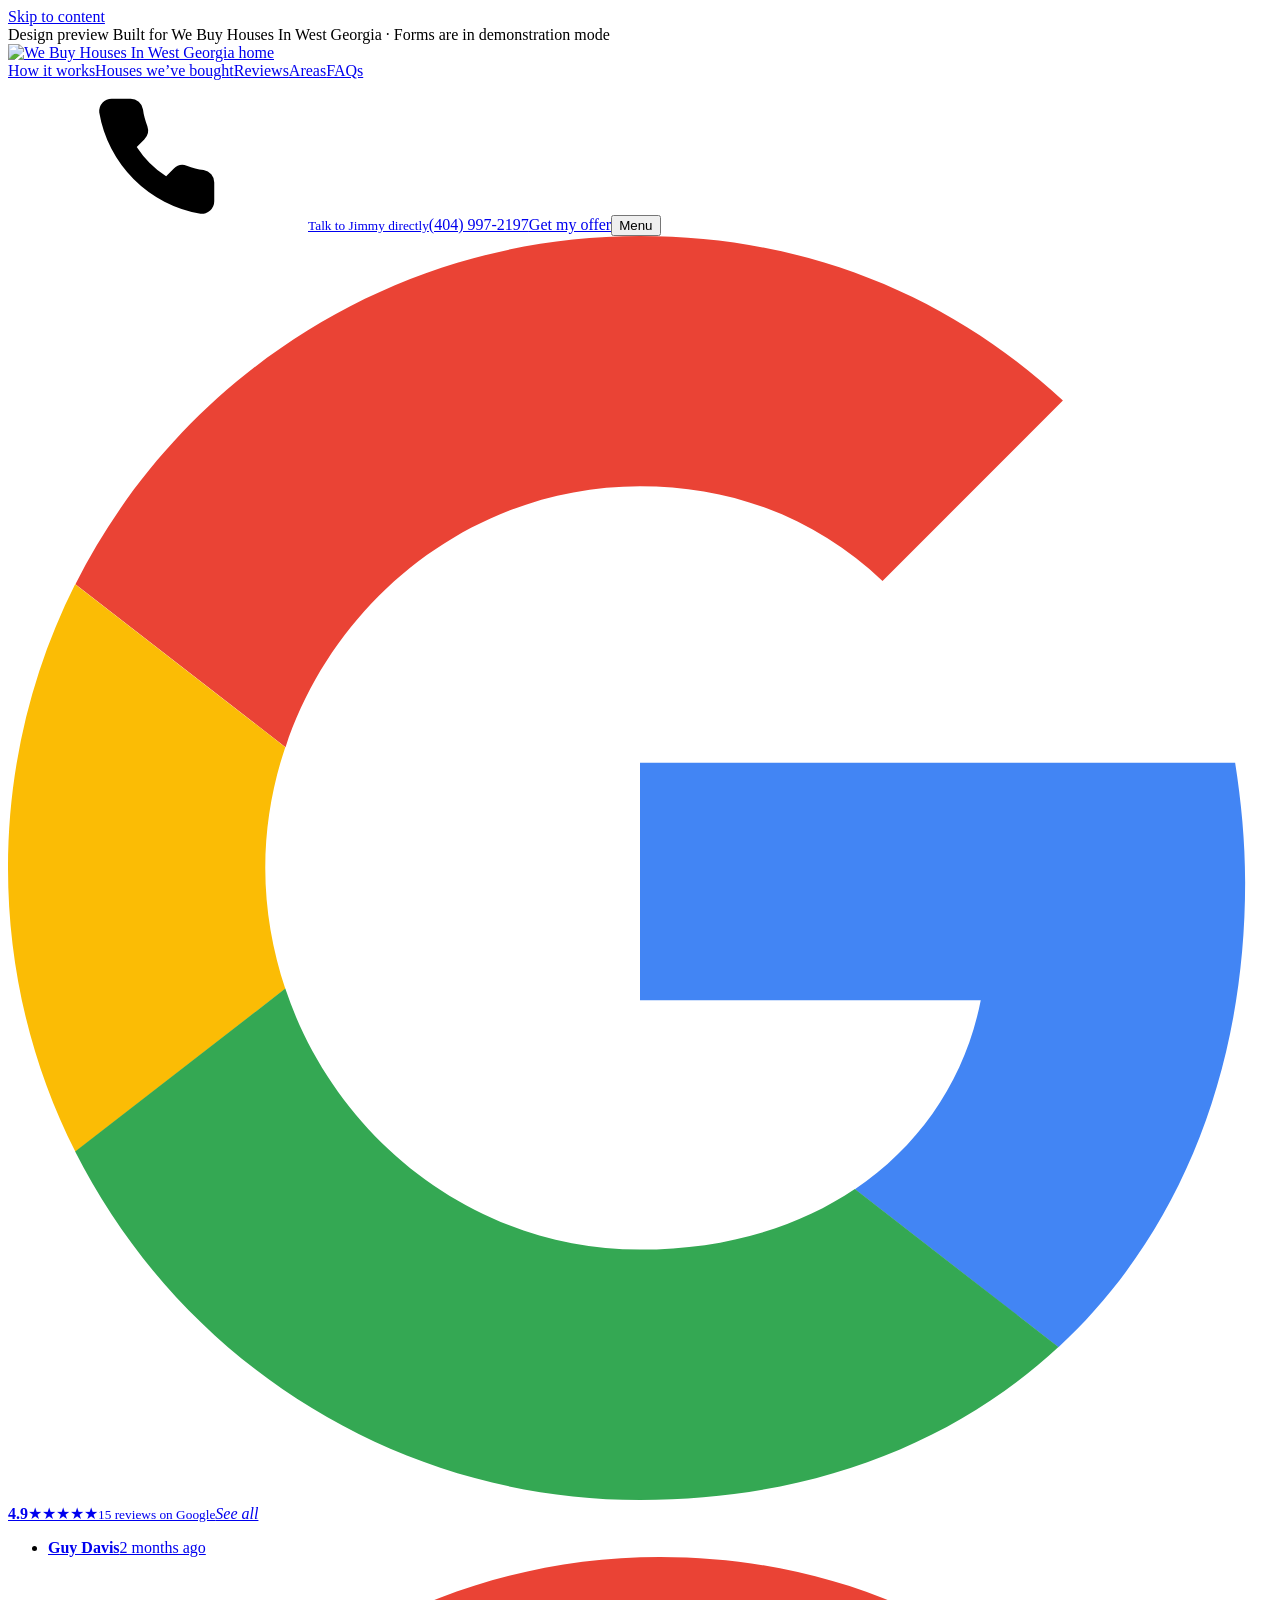
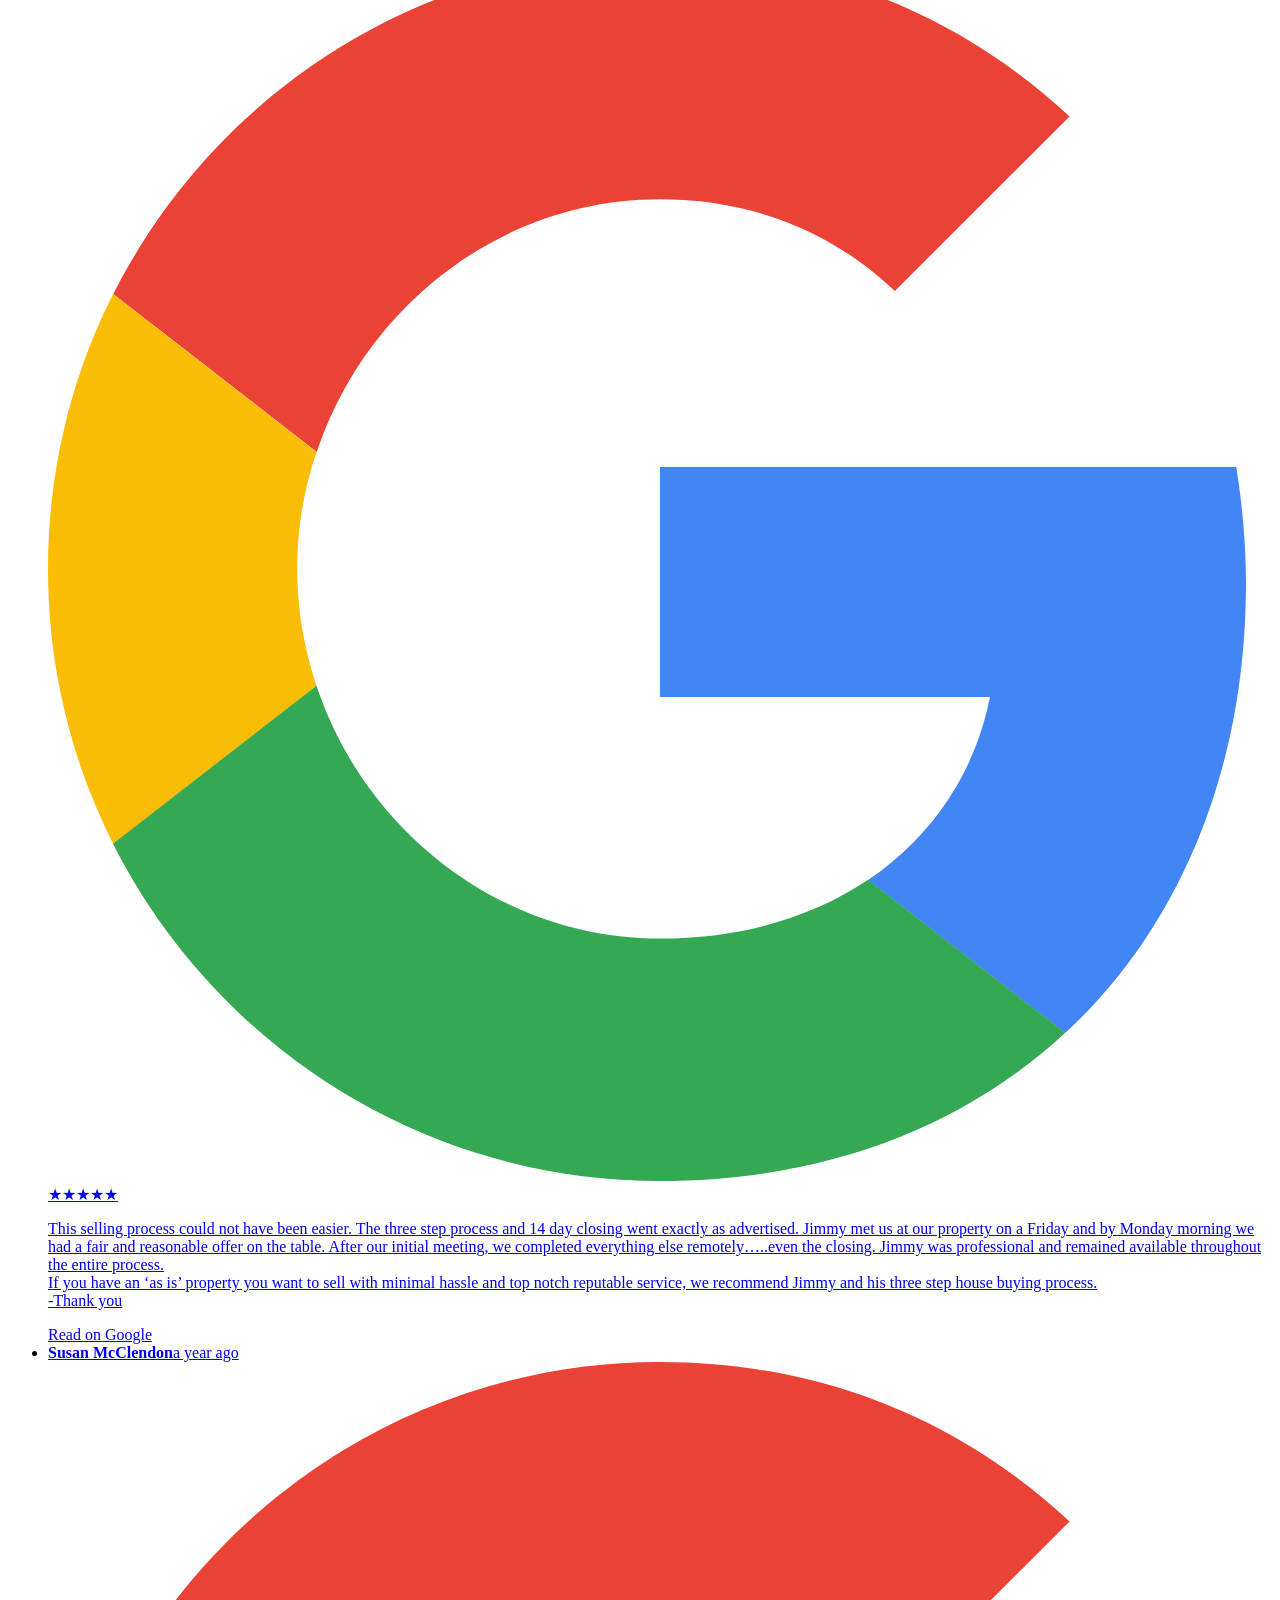
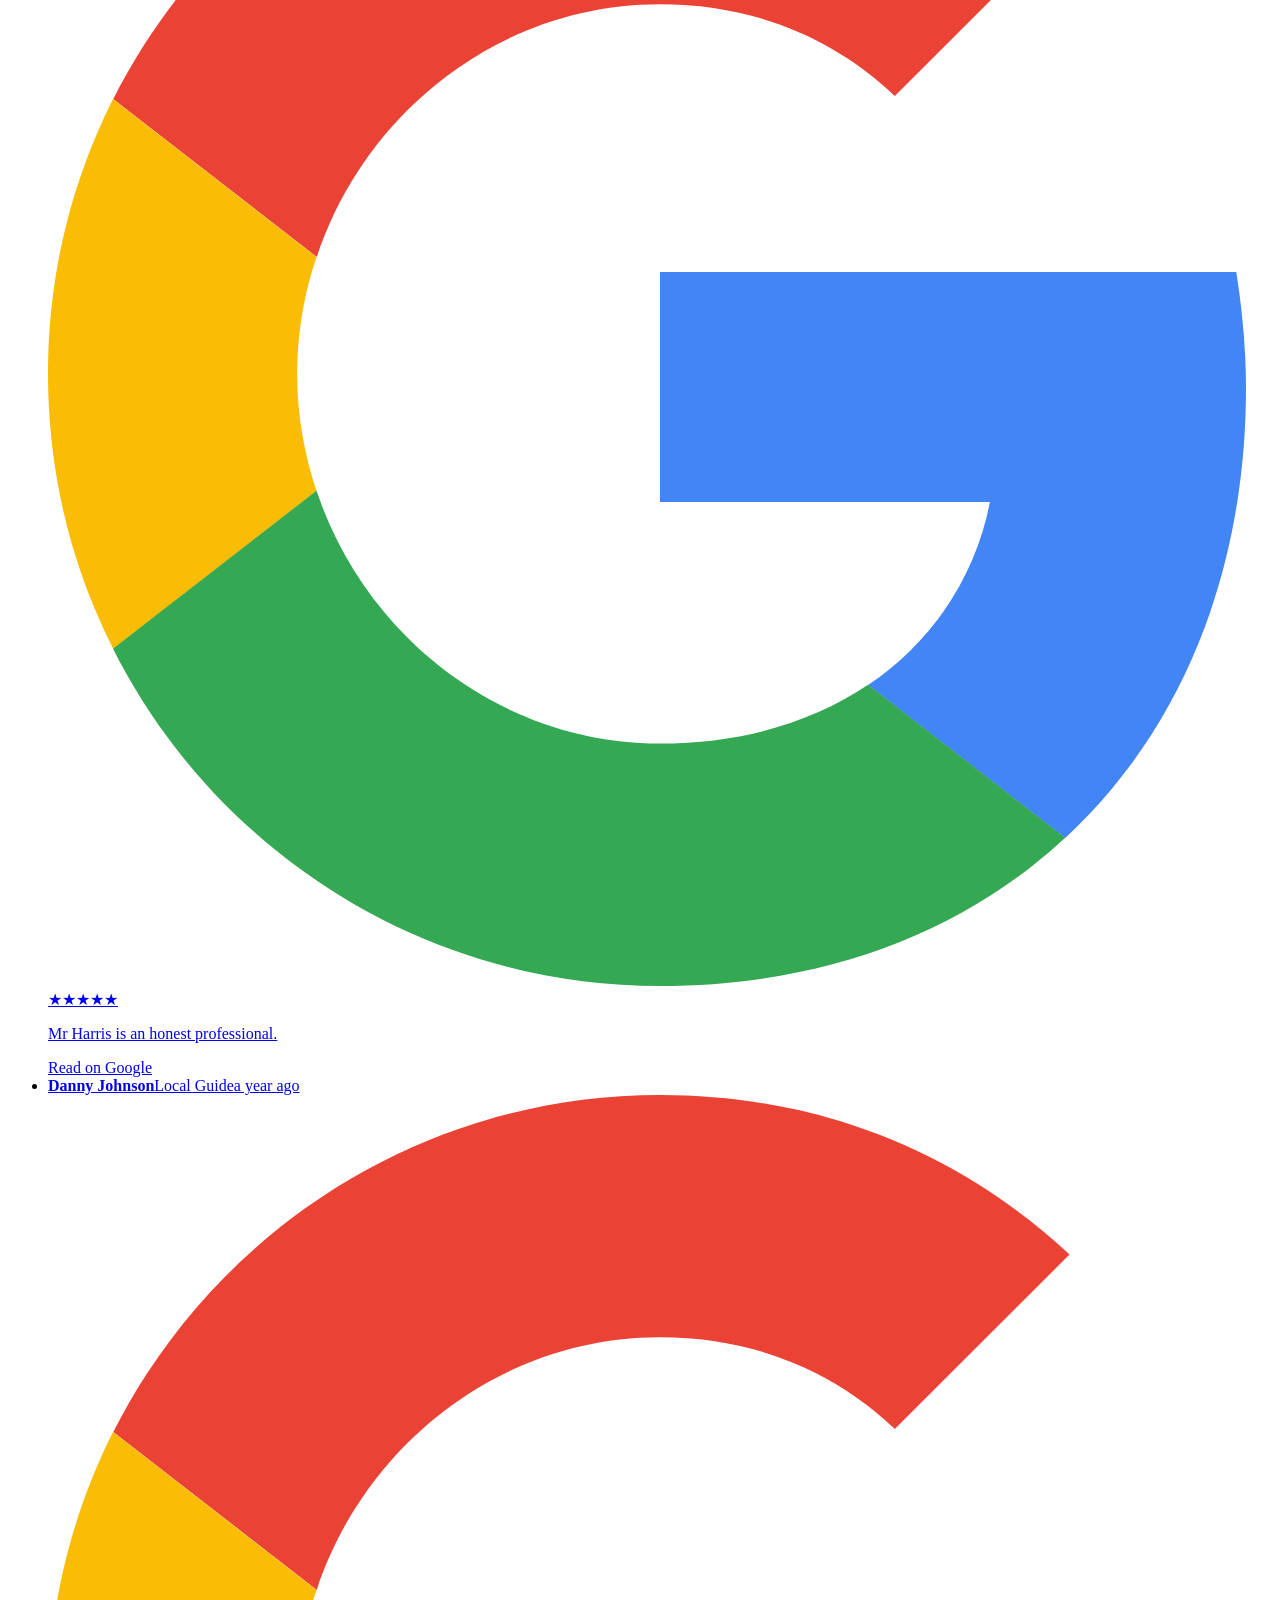
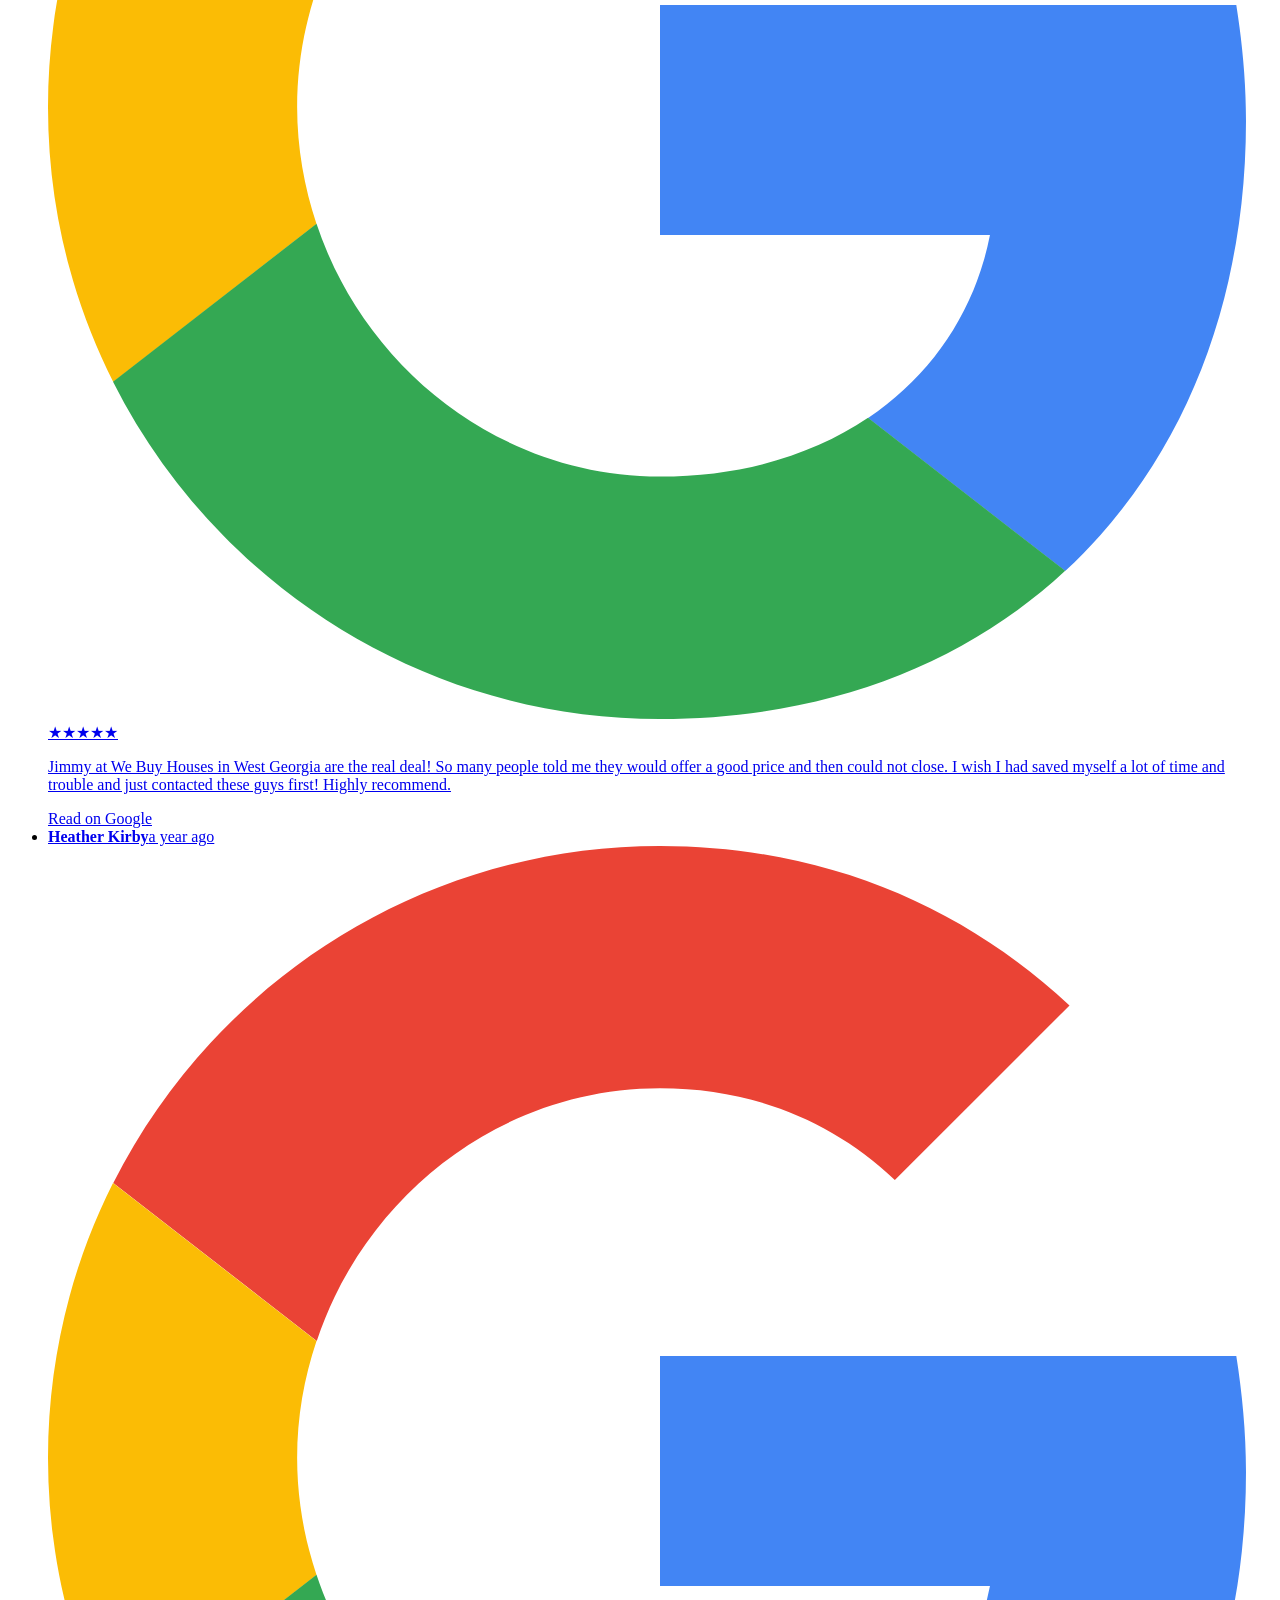
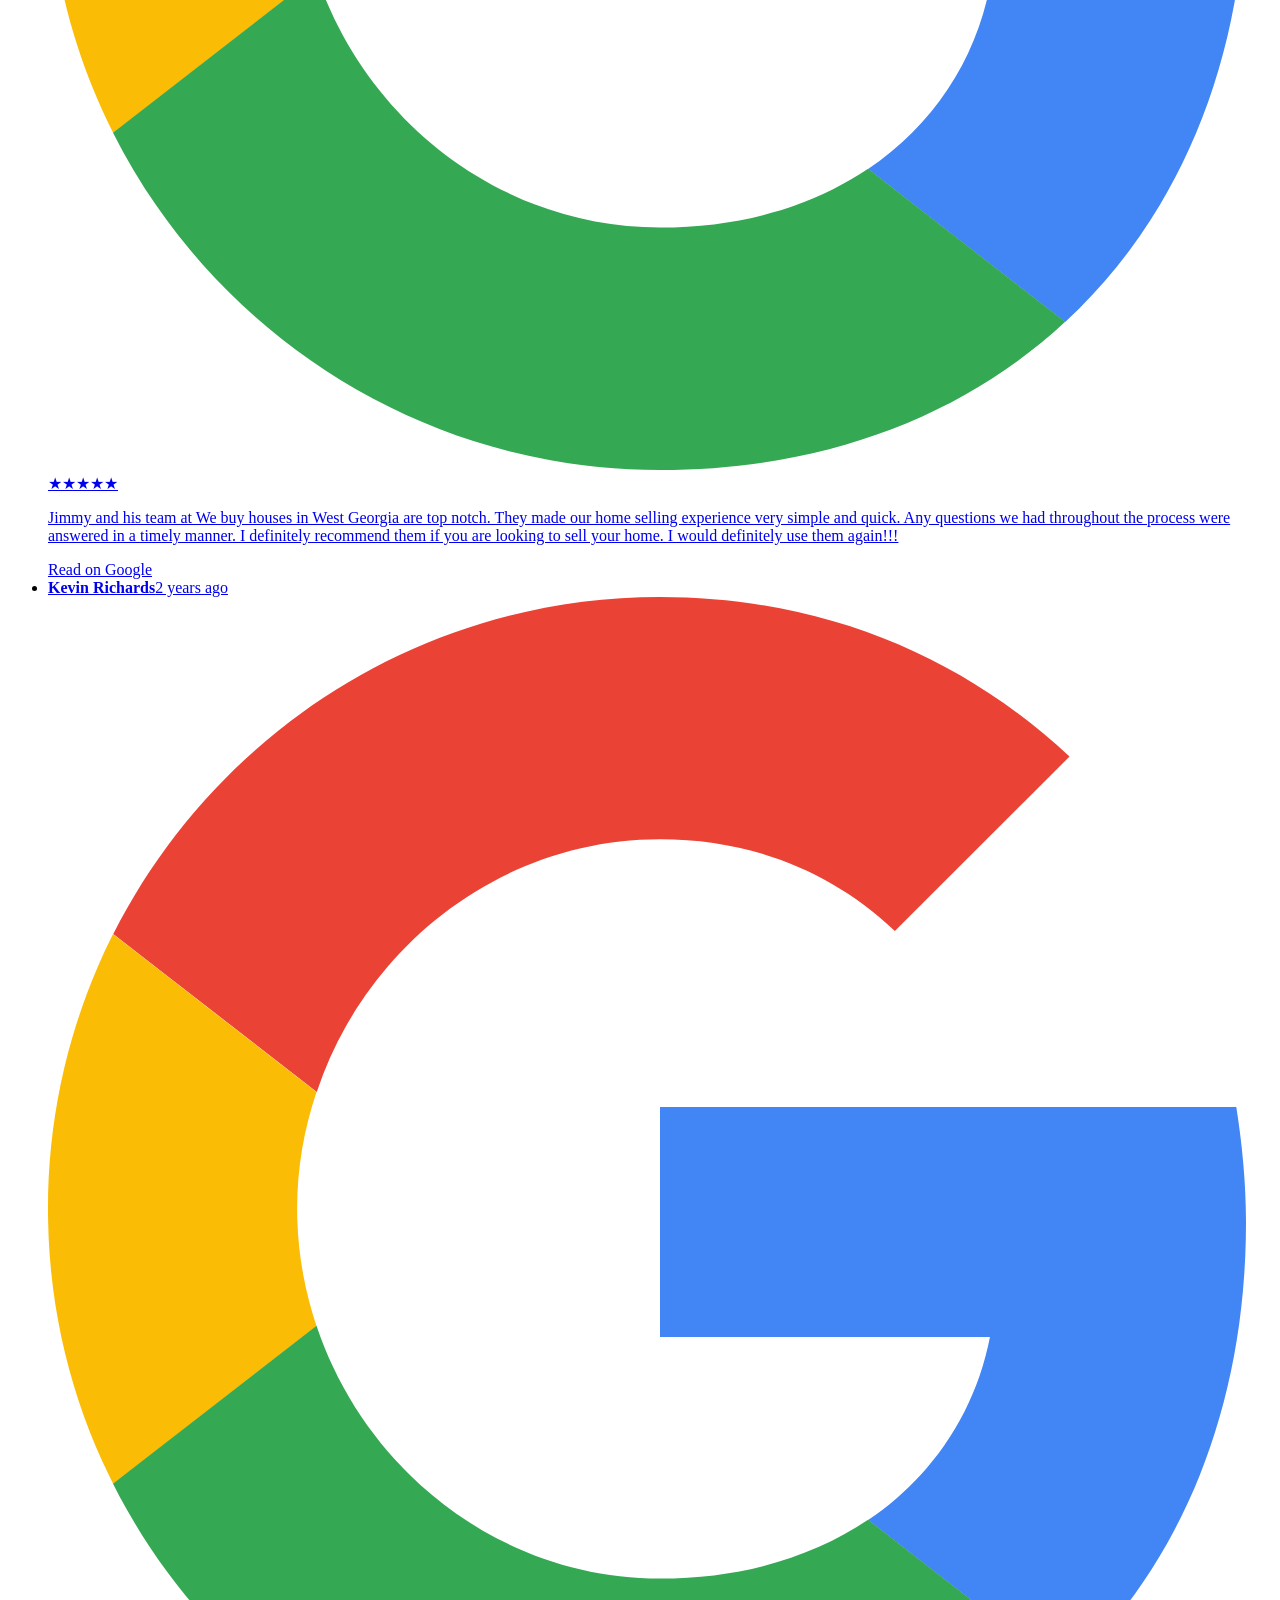
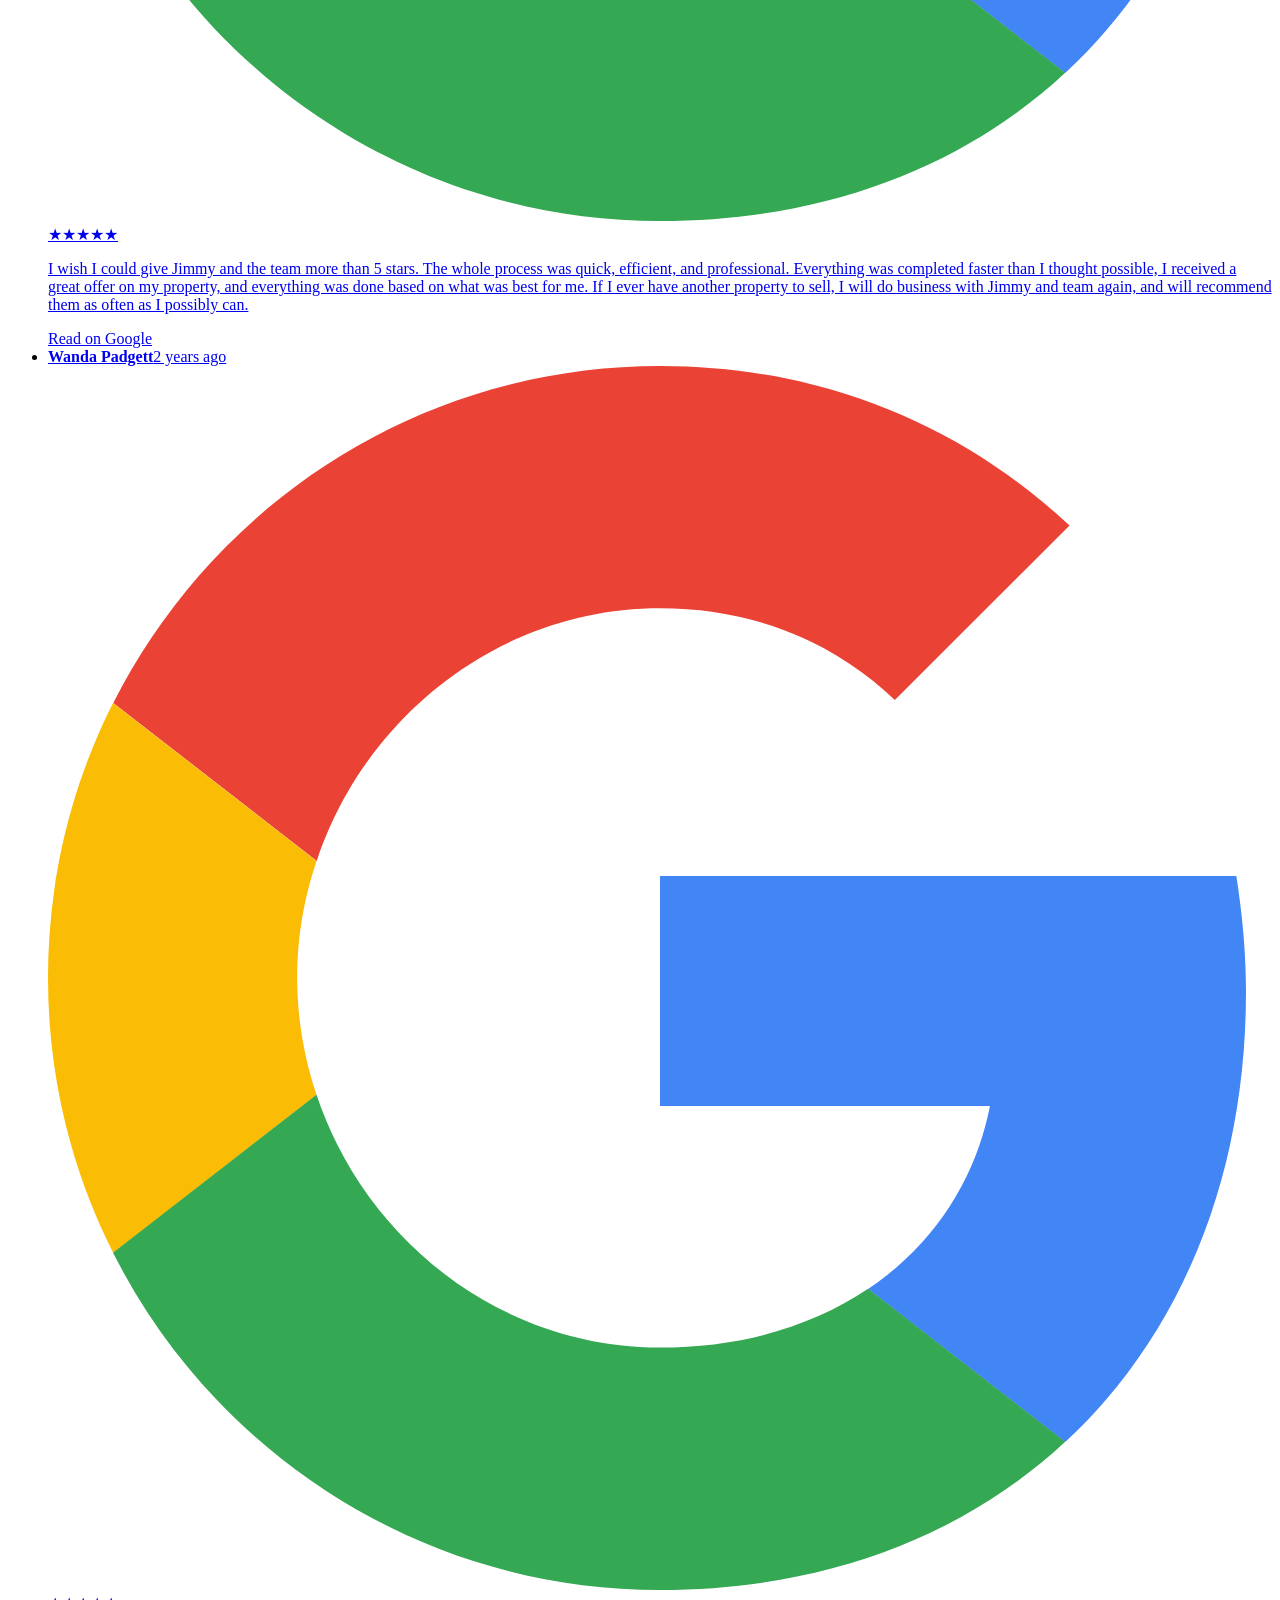
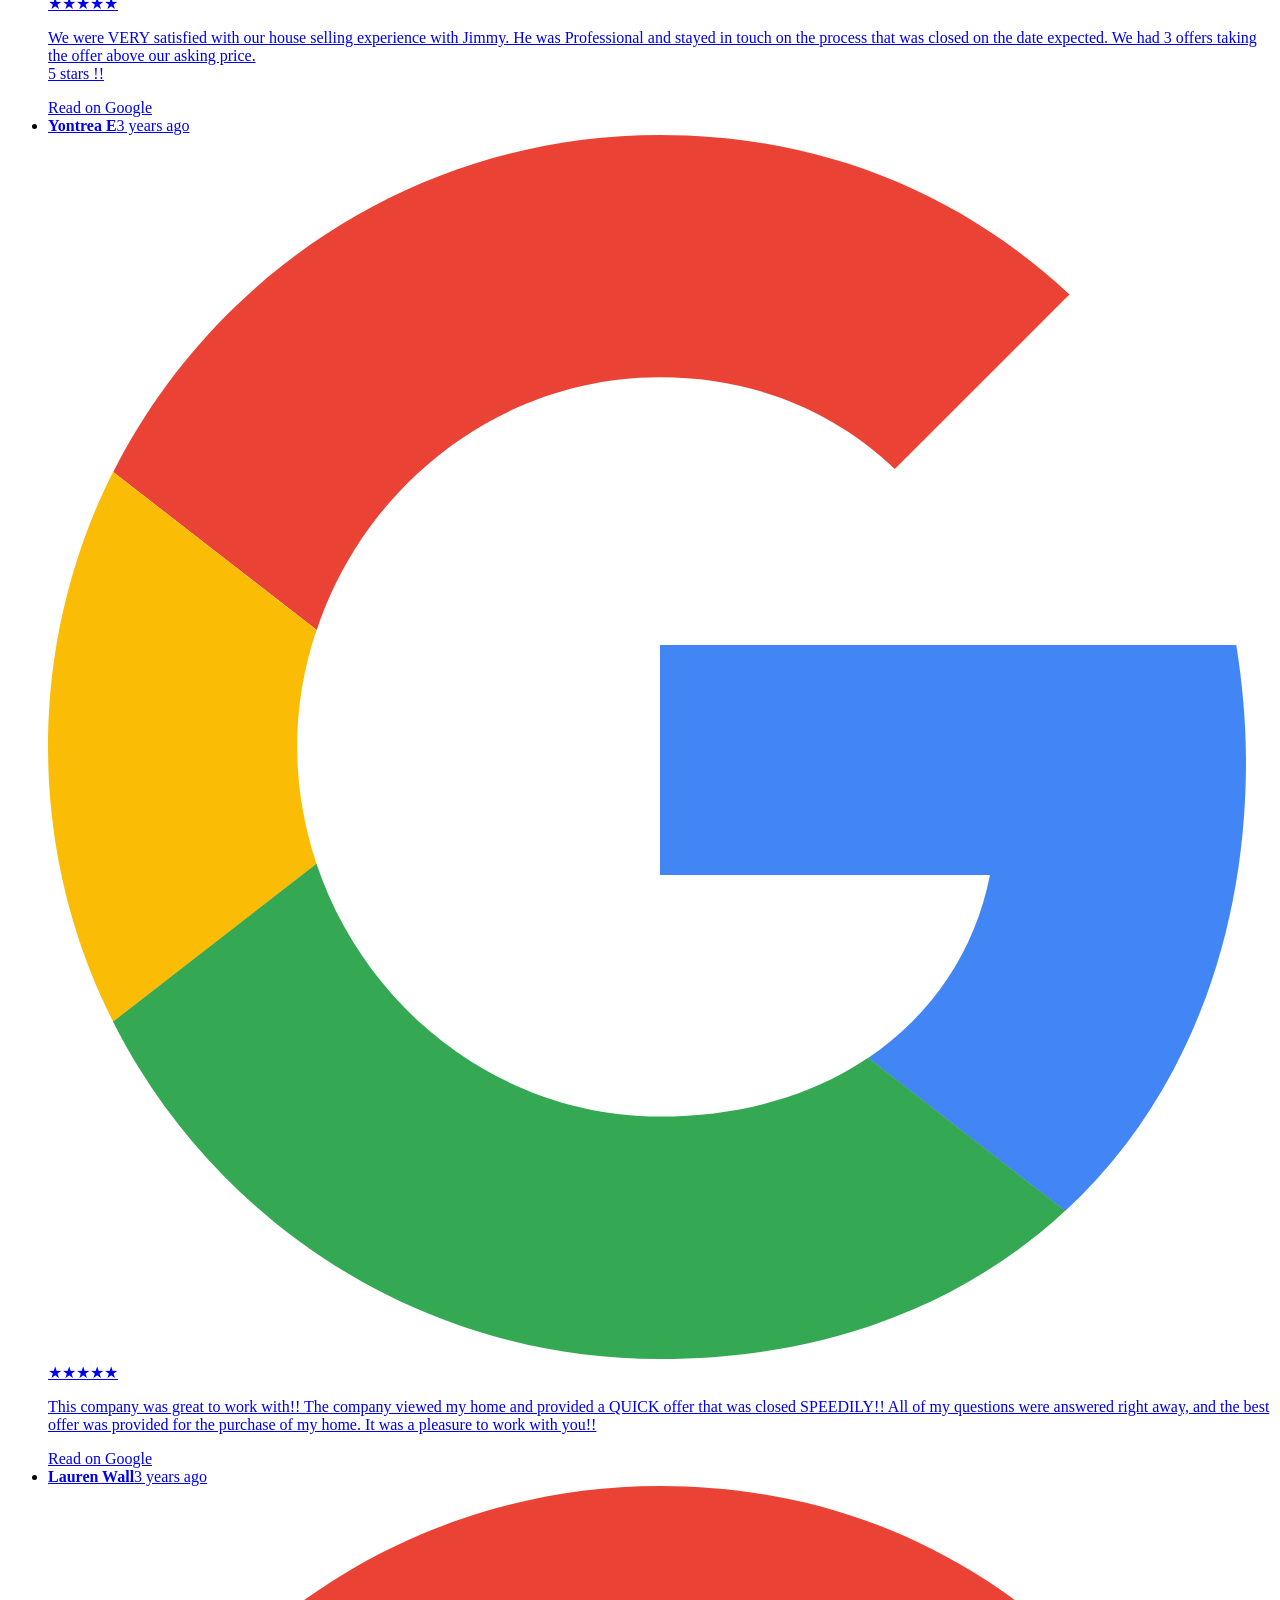
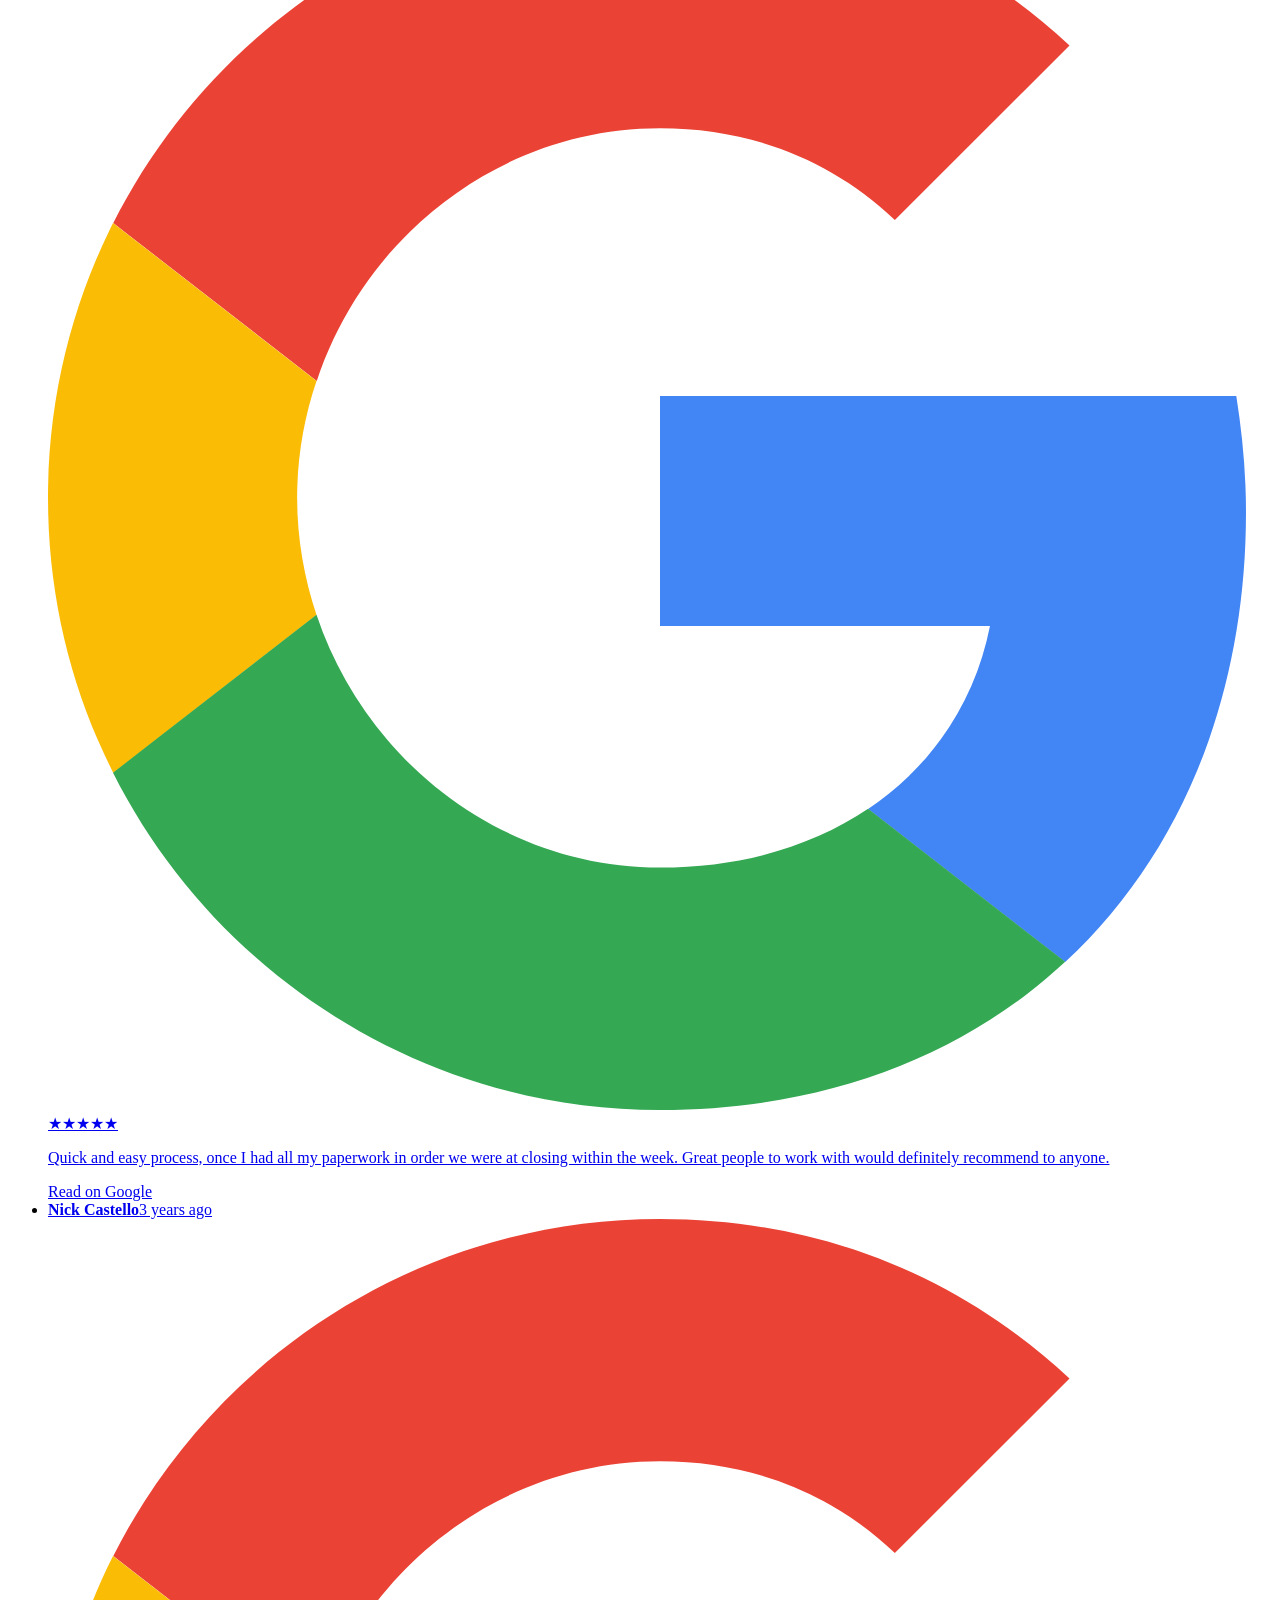
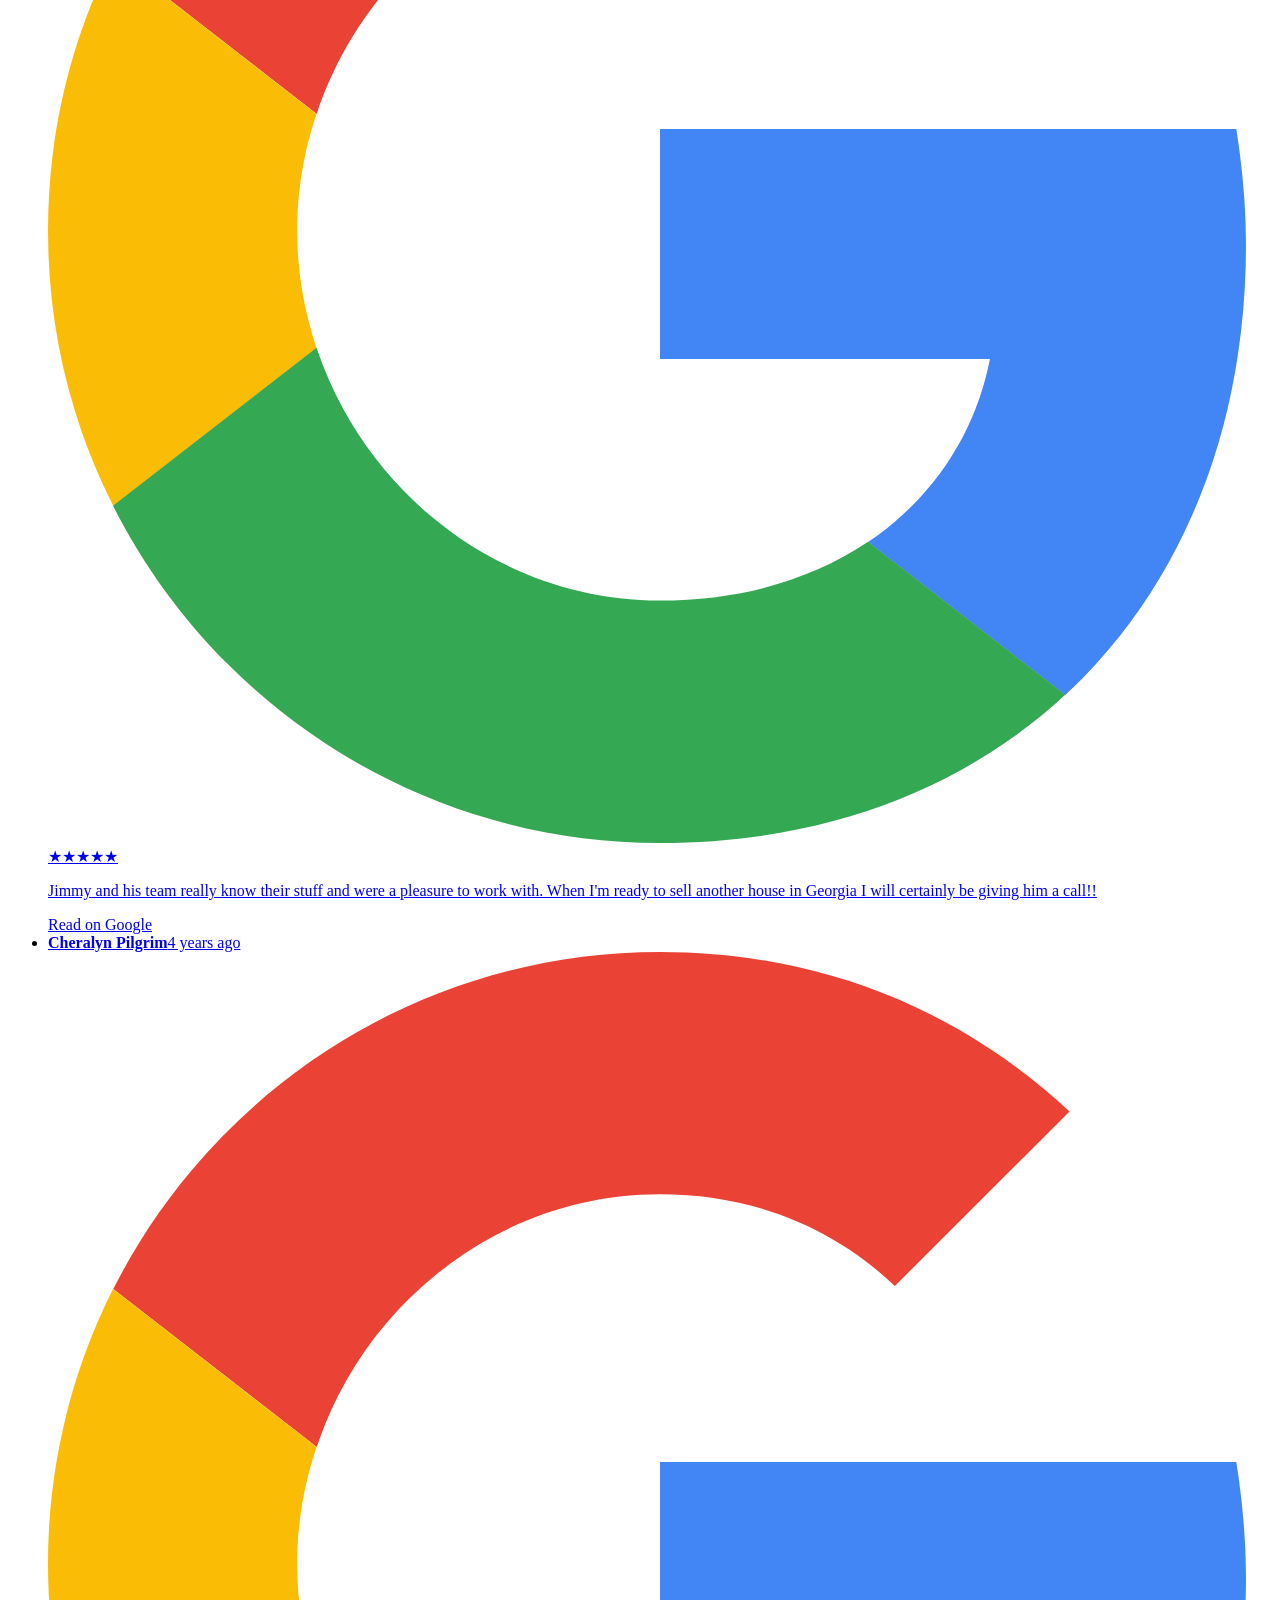
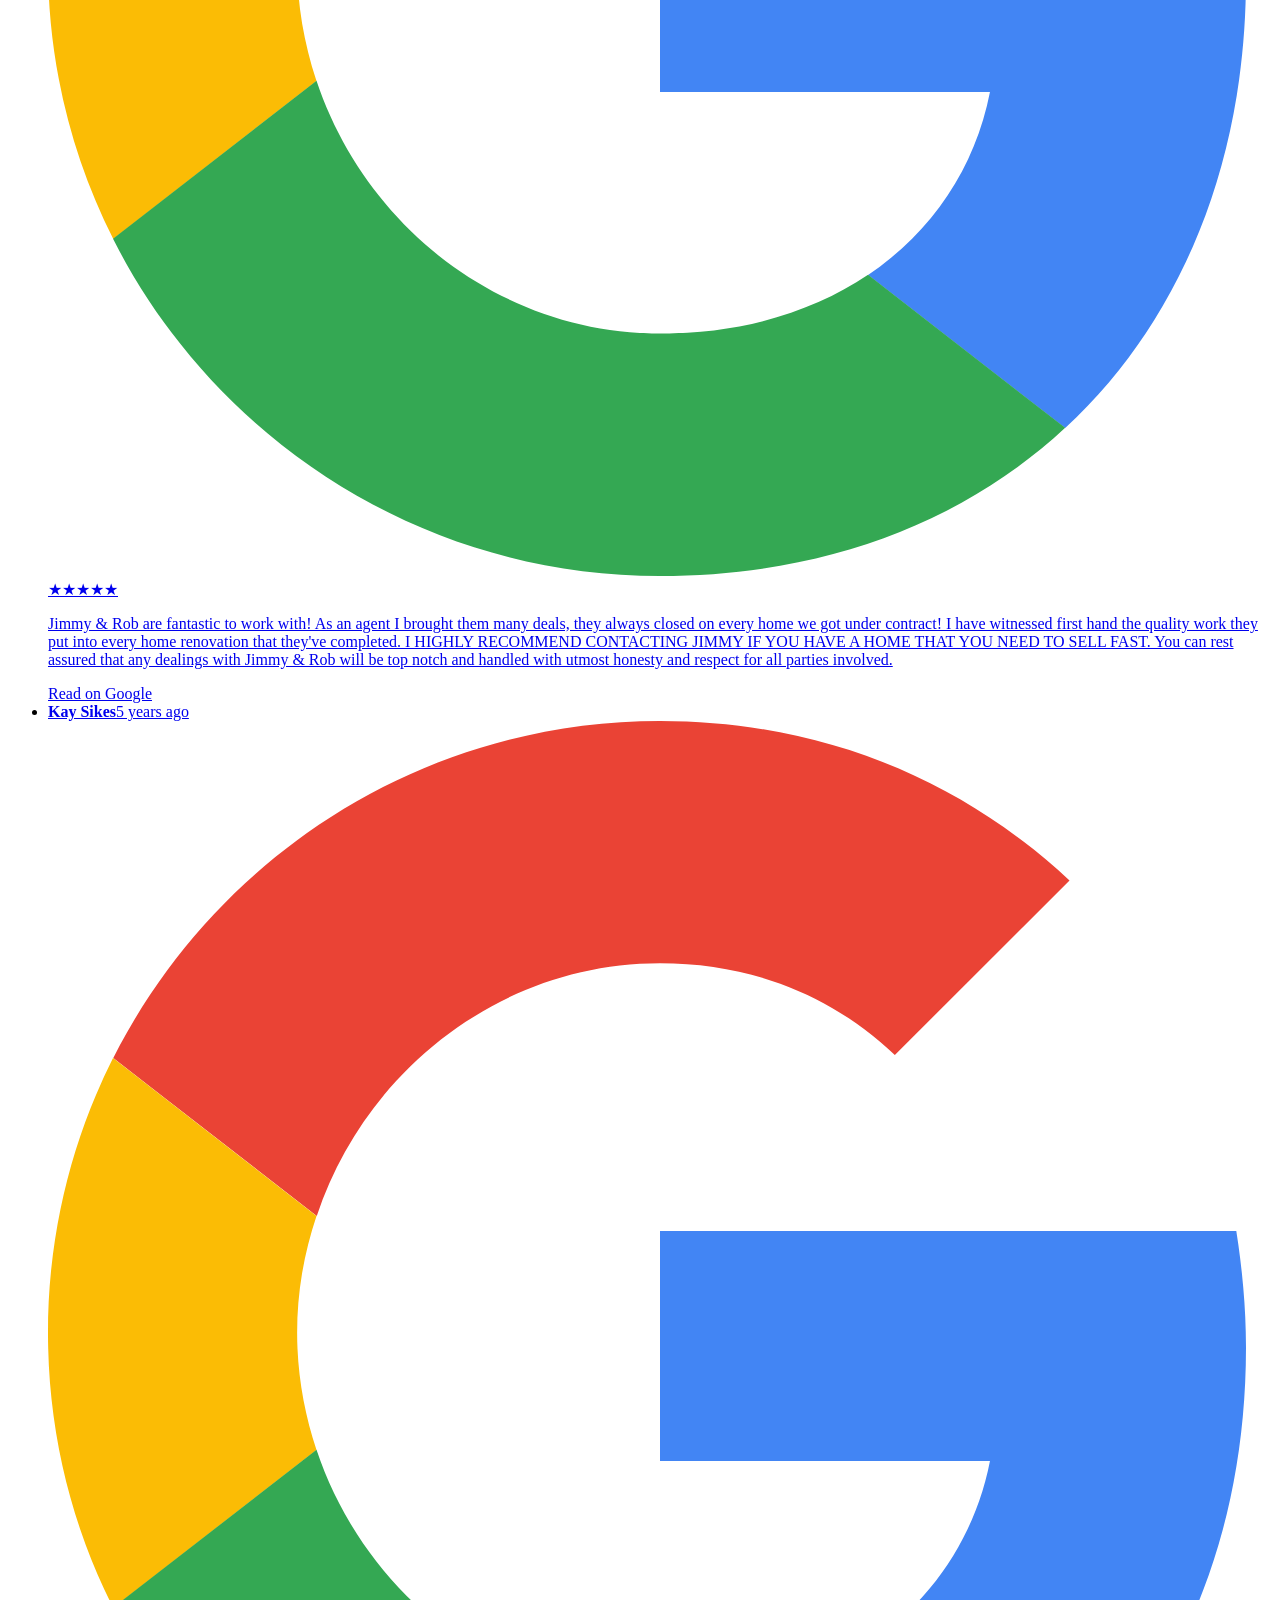
==== commit 619b0e7e: "Initial fallback when a Google profile photo fails Co-Authored-By: Claude Opus 5 <noreply@anthropic." ====
--- a/index.html
+++ b/index.html
@@ -1,4 +1,4 @@
-<!doctype html><html lang="en"><head><meta charset="utf-8"><meta name="viewport" content="width=device-width,initial-scale=1"><title>We Buy Houses in West Georgia | Sell Your House Fast for Cash</title><meta name="description" content="Sell your house fast in Carrollton, Georgia. We buy houses as-is for cash: no repairs, no cleaning, no commissions necessary."><meta name="robots" content="noindex,nofollow"><meta name="theme-color" content="#0D1A2D"><link rel="icon" href="/westgeorgia-funnel/img/favicon.png"><link rel="apple-touch-icon" href="/westgeorgia-funnel/img/favicon.png"><link rel="preload" href="/westgeorgia-funnel/assets/source-sans.woff2" as="font" type="font/woff2" crossorigin><link rel="stylesheet" href="/westgeorgia-funnel/assets/site.css?v=20260922h"><script>document.documentElement.classList.add("js")</script></head><body class="home"><svg width="0" height="0" style="position:absolute" aria-hidden="true">
+<!doctype html><html lang="en"><head><meta charset="utf-8"><meta name="viewport" content="width=device-width,initial-scale=1"><title>We Buy Houses in West Georgia | Sell Your House Fast for Cash</title><meta name="description" content="Sell your house fast in Carrollton, Georgia. We buy houses as-is for cash: no repairs, no cleaning, no commissions necessary."><meta name="robots" content="noindex,nofollow"><meta name="theme-color" content="#0D1A2D"><link rel="icon" href="/westgeorgia-funnel/img/favicon.png"><link rel="apple-touch-icon" href="/westgeorgia-funnel/img/favicon.png"><link rel="preload" href="/westgeorgia-funnel/assets/source-sans.woff2" as="font" type="font/woff2" crossorigin><link rel="stylesheet" href="/westgeorgia-funnel/assets/site.css?v=20260922i"><script>document.documentElement.classList.add("js")</script></head><body class="home"><svg width="0" height="0" style="position:absolute" aria-hidden="true">
 <symbol id="i-inherited" viewBox="0 0 24 24"><path d="M3 11.5 12 4l9 7.5"/><path d="M5.5 9.8V20h13V9.8"/><path d="M12 17.2s-3-1.8-3-3.9a1.6 1.6 0 0 1 3-.8 1.6 1.6 0 0 1 3 .8c0 2.1-3 3.9-3 3.9Z"/></symbol>
 <symbol id="i-condition" viewBox="0 0 24 24"><path d="M14.7 6.3a4 4 0 0 0 5 5L12 19a2.1 2.1 0 0 1-3-3l7.7-7.7"/><path d="m4 4 5 5"/><path d="M3 7.5 7.5 3"/></symbol>
 <symbol id="i-deadline" viewBox="0 0 24 24"><circle cx="12" cy="13" r="8"/><path d="M12 9v4l2.5 2.5"/><path d="M9.5 2.5h5"/></symbol>
@@ -17,7 +17,7 @@
 <symbol id="i-doc" viewBox="0 0 24 24"><path d="M14 3H6.5A1.5 1.5 0 0 0 5 4.5v15A1.5 1.5 0 0 0 6.5 21h11a1.5 1.5 0 0 0 1.5-1.5V8Z"/><path d="M14 3v5h5M9 13h6M9 17h4"/></symbol>
 <symbol id="i-smile" viewBox="0 0 24 24"><circle cx="12" cy="12" r="9"/><path d="M8.5 14.5a4.5 4.5 0 0 0 7 0M9 9.5h.01M15 9.5h.01"/></symbol>
 <symbol id="i-shield" viewBox="0 0 24 24"><path d="M12 3 4.5 6v5.5c0 4.6 3.2 8.4 7.5 9.5 4.3-1.1 7.5-4.9 7.5-9.5V6Z"/><path d="m8.8 12.2 2.2 2.2 4.3-4.6"/></symbol><symbol id="i-book" viewBox="0 0 24 24"><path d="M4 5.5A2.5 2.5 0 0 1 6.5 3H20v15H6.5A2.5 2.5 0 0 0 4 20.5Z"/><path d="M4 20.5A2.5 2.5 0 0 0 6.5 23H20v-5"/></symbol>
-</svg><a class="skip" href="#main">Skip to content</a><div class="preview-bar">Design preview <span>Built for We Buy Houses In West Georgia · Forms are in demonstration mode</span></div><header class="site-header" data-header><div class="container nav"><a class="logo" href="/westgeorgia-funnel/"><img src="/westgeorgia-funnel/img/logo.png" alt="We Buy Houses In West Georgia home" width="430" height="321"></a><nav id="navigation" aria-label="Main navigation"><a href="#how">How it works</a><a href="#bought">Houses we’ve bought</a><a href="#stories">Reviews</a><a href="#areas">Areas</a><a href="#faq">FAQs</a></nav><div class="nav-right"><a class="nav-phone" href="tel:+14049972197"><svg><use href="#i-phone"/></svg><span><small>Talk to Jimmy directly</small>(404) 997-2197</span></a><a class="btn btn-sm" href="/westgeorgia-funnel/get-a-cash-offer-today/">Get my offer</a><button class="menu-toggle" aria-expanded="false" aria-controls="navigation"><span></span><span></span><span class="sr">Menu</span></button></div></div></header><section class="gr-band" aria-label="Google reviews for We Buy Houses In West Georgia"><a class="gr-head" href="https://www.google.com/maps/place/We+Buy+Houses+In+West+Georgia/data=!4m2!3m1!1s0x0:0x487ec71f87f9033d" target="_blank" rel="noopener"><svg class="g-mark" viewBox="0 0 48 48" aria-hidden="true"><path fill="#EA4335" d="M24 9.5c3.54 0 6.71 1.22 9.21 3.6l6.85-6.85C35.9 2.38 30.47 0 24 0 14.62 0 6.51 5.38 2.56 13.22l7.98 6.19C12.43 13.72 17.74 9.5 24 9.5z"/><path fill="#4285F4" d="M46.98 24.55c0-1.57-.15-3.09-.38-4.55H24v9.02h12.94c-.58 2.96-2.26 5.48-4.78 7.18l7.73 6c4.51-4.18 7.09-10.36 7.09-17.65z"/><path fill="#FBBC05" d="M10.53 28.59c-.48-1.45-.76-2.99-.76-4.59s.27-3.14.76-4.59l-7.98-6.19C.92 16.46 0 20.12 0 24c0 3.88.92 7.54 2.56 10.78l7.97-6.19z"/><path fill="#34A853" d="M24 48c6.48 0 11.93-2.13 15.89-5.81l-7.73-6c-2.15 1.45-4.92 2.3-8.16 2.3-6.26 0-11.57-4.22-13.47-9.91l-7.98 6.19C6.51 42.62 14.62 48 24 48z"/></svg><span class="gr-score"><b>4.9</b><span class="stars" style="--rating:4.9" aria-hidden="true">★★★★★</span></span><small>15 reviews on Google</small><em>See all</em></a><div class="gr-viewport"><ul class="gr-track"><li class="gr-card"><a href="https://www.google.com/maps/reviews/data=!4m8!14m7!1m6!2m5!1sCi9DQUlRQUNvZENodHljRjlvT2tOQlZUWlRPWGxSVlRaZmRtRk5SVEkzWkZKZlQyYxAB!2m1!1s0x0:0x487ec71f87f9033d!3m1!1s2@1:CAIQACodChtycF9oOkNBVTZTOXlRVTZfdmFNRTI3ZFJfT2c%7C%7C?hl=en" target="_blank" rel="noopener" aria-label="Read Guy Davis’s review on Google"><div class="gr-top"><img class="gr-av" src="https://lh3.googleusercontent.com/a/ACg8ocKXuj3ue5UFVahX_I3PTodZLv2jVniBBMI4qs2h-jBWHwv71A=s120-c-rp-mo-br100" alt="" width="40" height="40" loading="lazy" referrerpolicy="no-referrer"><div class="gr-who"><b>Guy Davis</b><span>2 months ago</span></div><svg class="g-mark" viewBox="0 0 48 48" aria-hidden="true"><path fill="#EA4335" d="M24 9.5c3.54 0 6.71 1.22 9.21 3.6l6.85-6.85C35.9 2.38 30.47 0 24 0 14.62 0 6.51 5.38 2.56 13.22l7.98 6.19C12.43 13.72 17.74 9.5 24 9.5z"/><path fill="#4285F4" d="M46.98 24.55c0-1.57-.15-3.09-.38-4.55H24v9.02h12.94c-.58 2.96-2.26 5.48-4.78 7.18l7.73 6c4.51-4.18 7.09-10.36 7.09-17.65z"/><path fill="#FBBC05" d="M10.53 28.59c-.48-1.45-.76-2.99-.76-4.59s.27-3.14.76-4.59l-7.98-6.19C.92 16.46 0 20.12 0 24c0 3.88.92 7.54 2.56 10.78l7.97-6.19z"/><path fill="#34A853" d="M24 48c6.48 0 11.93-2.13 15.89-5.81l-7.73-6c-2.15 1.45-4.92 2.3-8.16 2.3-6.26 0-11.57-4.22-13.47-9.91l-7.98 6.19C6.51 42.62 14.62 48 24 48z"/></svg></div><div class="gr-stars" aria-label="5 out of 5 stars">★★★★★</div><p class="gr-text">This selling process could not have been easier.  The three step process and 14 day closing went exactly as advertised.  Jimmy met us at our property on a Friday and by Monday morning we had a fair and reasonable offer on the table.  After our initial meeting, we completed everything else remotely…..even the closing.  Jimmy was professional and remained available throughout the  entire process.<br>If you have an ‘as is’ property you want to sell with minimal hassle and top notch reputable service, we recommend Jimmy and his three step house buying process.<br>-Thank you</p><span class="gr-more">Read on Google</span></a></li><li class="gr-card"><a href="https://www.google.com/maps/reviews/data=!4m8!14m7!1m6!2m5!1sChdDSUhNMG9nS0VQT1drNm43LUpuYXFBRRAB!2m1!1s0x0:0x487ec71f87f9033d!3m1!1s2@1:CIHM0ogKEPOWk6n7-JnaqAE%7C%7C?hl=en" target="_blank" rel="noopener" aria-label="Read Susan McClendon’s review on Google"><div class="gr-top"><img class="gr-av" src="https://lh3.googleusercontent.com/a/ACg8ocLp7Z-qp83ImRA1hSdW1rbHiNKvHcz5KvhfHxzCpS7OiaAyqg=s120-c-rp-mo-br100" alt="" width="40" height="40" loading="lazy" referrerpolicy="no-referrer"><div class="gr-who"><b>Susan McClendon</b><span>a year ago</span></div><svg class="g-mark" viewBox="0 0 48 48" aria-hidden="true"><path fill="#EA4335" d="M24 9.5c3.54 0 6.71 1.22 9.21 3.6l6.85-6.85C35.9 2.38 30.47 0 24 0 14.62 0 6.51 5.38 2.56 13.22l7.98 6.19C12.43 13.72 17.74 9.5 24 9.5z"/><path fill="#4285F4" d="M46.98 24.55c0-1.57-.15-3.09-.38-4.55H24v9.02h12.94c-.58 2.96-2.26 5.48-4.78 7.18l7.73 6c4.51-4.18 7.09-10.36 7.09-17.65z"/><path fill="#FBBC05" d="M10.53 28.59c-.48-1.45-.76-2.99-.76-4.59s.27-3.14.76-4.59l-7.98-6.19C.92 16.46 0 20.12 0 24c0 3.88.92 7.54 2.56 10.78l7.97-6.19z"/><path fill="#34A853" d="M24 48c6.48 0 11.93-2.13 15.89-5.81l-7.73-6c-2.15 1.45-4.92 2.3-8.16 2.3-6.26 0-11.57-4.22-13.47-9.91l-7.98 6.19C6.51 42.62 14.62 48 24 48z"/></svg></div><div class="gr-stars" aria-label="5 out of 5 stars">★★★★★</div><p class="gr-text">Mr Harris is an honest professional.</p><span class="gr-more">Read on Google</span></a></li><li class="gr-card"><a href="https://www.google.com/maps/reviews/data=!4m8!14m7!1m6!2m5!1sChdDSUhNMG9nS0VJQ0FnTUNnajYtRThRRRAB!2m1!1s0x0:0x487ec71f87f9033d!3m1!1s2@1:CIHM0ogKEICAgMCgj6-E8QE%7C%7C?hl=en" target="_blank" rel="noopener" aria-label="Read Danny Johnson’s review on Google"><div class="gr-top"><img class="gr-av" src="https://lh3.googleusercontent.com/a-/ALV-UjUkHL_tsP-lfzFVLQjXmjdGDa24EH-XLY7P52fhfnuF1mQilojb=s120-c-rp-mo-ba12-br100" alt="" width="40" height="40" loading="lazy" referrerpolicy="no-referrer"><div class="gr-who"><b>Danny Johnson</b><span><span class="gr-guide">Local Guide</span>a year ago</span></div><svg class="g-mark" viewBox="0 0 48 48" aria-hidden="true"><path fill="#EA4335" d="M24 9.5c3.54 0 6.71 1.22 9.21 3.6l6.85-6.85C35.9 2.38 30.47 0 24 0 14.62 0 6.51 5.38 2.56 13.22l7.98 6.19C12.43 13.72 17.74 9.5 24 9.5z"/><path fill="#4285F4" d="M46.98 24.55c0-1.57-.15-3.09-.38-4.55H24v9.02h12.94c-.58 2.96-2.26 5.48-4.78 7.18l7.73 6c4.51-4.18 7.09-10.36 7.09-17.65z"/><path fill="#FBBC05" d="M10.53 28.59c-.48-1.45-.76-2.99-.76-4.59s.27-3.14.76-4.59l-7.98-6.19C.92 16.46 0 20.12 0 24c0 3.88.92 7.54 2.56 10.78l7.97-6.19z"/><path fill="#34A853" d="M24 48c6.48 0 11.93-2.13 15.89-5.81l-7.73-6c-2.15 1.45-4.92 2.3-8.16 2.3-6.26 0-11.57-4.22-13.47-9.91l-7.98 6.19C6.51 42.62 14.62 48 24 48z"/></svg></div><div class="gr-stars" aria-label="5 out of 5 stars">★★★★★</div><p class="gr-text">Jimmy at We Buy Houses in West Georgia are the real deal! So many people told me they would offer a good price and then could not close. I wish I had saved myself a lot of time and trouble and just contacted these guys first! Highly recommend.</p><span class="gr-more">Read on Google</span></a></li><li class="gr-card"><a href="https://www.google.com/maps/reviews/data=!4m8!14m7!1m6!2m5!1sChZDSUhNMG9nS0VJQ0FnSURQbjZtRmNnEAE!2m1!1s0x0:0x487ec71f87f9033d!3m1!1s2@1:CIHM0ogKEICAgIDPn6mFcg%7C%7C?hl=en" target="_blank" rel="noopener" aria-label="Read Heather Kirby’s review on Google"><div class="gr-top"><img class="gr-av" src="https://lh3.googleusercontent.com/a-/ALV-UjXFxXSl8n66_MBObexMN8FHT_QSJWUxGRjYhqS57I8Aq-VhjZ8nCA=s120-c-rp-mo-br100" alt="" width="40" height="40" loading="lazy" referrerpolicy="no-referrer"><div class="gr-who"><b>Heather Kirby</b><span>a year ago</span></div><svg class="g-mark" viewBox="0 0 48 48" aria-hidden="true"><path fill="#EA4335" d="M24 9.5c3.54 0 6.71 1.22 9.21 3.6l6.85-6.85C35.9 2.38 30.47 0 24 0 14.62 0 6.51 5.38 2.56 13.22l7.98 6.19C12.43 13.72 17.74 9.5 24 9.5z"/><path fill="#4285F4" d="M46.98 24.55c0-1.57-.15-3.09-.38-4.55H24v9.02h12.94c-.58 2.96-2.26 5.48-4.78 7.18l7.73 6c4.51-4.18 7.09-10.36 7.09-17.65z"/><path fill="#FBBC05" d="M10.53 28.59c-.48-1.45-.76-2.99-.76-4.59s.27-3.14.76-4.59l-7.98-6.19C.92 16.46 0 20.12 0 24c0 3.88.92 7.54 2.56 10.78l7.97-6.19z"/><path fill="#34A853" d="M24 48c6.48 0 11.93-2.13 15.89-5.81l-7.73-6c-2.15 1.45-4.92 2.3-8.16 2.3-6.26 0-11.57-4.22-13.47-9.91l-7.98 6.19C6.51 42.62 14.62 48 24 48z"/></svg></div><div class="gr-stars" aria-label="5 out of 5 stars">★★★★★</div><p class="gr-text">Jimmy and his team at We buy houses in West Georgia are top notch. They made our home selling experience very simple and quick. Any questions we had throughout the process were answered in a timely manner. I definitely recommend them if you are looking to sell your home. I would definitely use them again!!!</p><span class="gr-more">Read on Google</span></a></li><li class="gr-card"><a href="https://www.google.com/maps/reviews/data=!4m8!14m7!1m6!2m5!1sChdDSUhNMG9nS0VJQ0FnSUROZ3F2SmxnRRAB!2m1!1s0x0:0x487ec71f87f9033d!3m1!1s2@1:CIHM0ogKEICAgIDNgqvJlgE%7C%7C?hl=en" target="_blank" rel="noopener" aria-label="Read Kevin Richards’s review on Google"><div class="gr-top"><img class="gr-av" src="https://lh3.googleusercontent.com/a-/ALV-UjXXdN35syfZRTEUguIa39yjuy_Scf_oWt1ZxRPfh_sZnUQ27VNY=s120-c-rp-mo-br100" alt="" width="40" height="40" loading="lazy" referrerpolicy="no-referrer"><div class="gr-who"><b>Kevin Richards</b><span>2 years ago</span></div><svg class="g-mark" viewBox="0 0 48 48" aria-hidden="true"><path fill="#EA4335" d="M24 9.5c3.54 0 6.71 1.22 9.21 3.6l6.85-6.85C35.9 2.38 30.47 0 24 0 14.62 0 6.51 5.38 2.56 13.22l7.98 6.19C12.43 13.72 17.74 9.5 24 9.5z"/><path fill="#4285F4" d="M46.98 24.55c0-1.57-.15-3.09-.38-4.55H24v9.02h12.94c-.58 2.96-2.26 5.48-4.78 7.18l7.73 6c4.51-4.18 7.09-10.36 7.09-17.65z"/><path fill="#FBBC05" d="M10.53 28.59c-.48-1.45-.76-2.99-.76-4.59s.27-3.14.76-4.59l-7.98-6.19C.92 16.46 0 20.12 0 24c0 3.88.92 7.54 2.56 10.78l7.97-6.19z"/><path fill="#34A853" d="M24 48c6.48 0 11.93-2.13 15.89-5.81l-7.73-6c-2.15 1.45-4.92 2.3-8.16 2.3-6.26 0-11.57-4.22-13.47-9.91l-7.98 6.19C6.51 42.62 14.62 48 24 48z"/></svg></div><div class="gr-stars" aria-label="5 out of 5 stars">★★★★★</div><p class="gr-text">I wish I could give Jimmy and the team more than 5 stars.  The whole process was quick, efficient, and professional.  Everything was completed faster than I thought possible, I received a great offer on my property, and everything was done based on what was best for me.  If I ever have another property to sell, I will do business with Jimmy and team again, and will recommend them as often as I possibly can.</p><span class="gr-more">Read on Google</span></a></li><li class="gr-card"><a href="https://www.google.com/maps/reviews/data=!4m8!14m7!1m6!2m5!1sChZDSUhNMG9nS0VJQ0FnSUMxbUs3VlhnEAE!2m1!1s0x0:0x487ec71f87f9033d!3m1!1s2@1:CIHM0ogKEICAgIC1mK7VXg%7C%7C?hl=en" target="_blank" rel="noopener" aria-label="Read Wanda Padgett’s review on Google"><div class="gr-top"><img class="gr-av" src="https://lh3.googleusercontent.com/a-/ALV-UjWeT9GzqRmwRQ298evJHbuzed7bgDyq6bh_bmG7MWwVsUb4m9HbOw=s120-c-rp-mo-br100" alt="" width="40" height="40" loading="lazy" referrerpolicy="no-referrer"><div class="gr-who"><b>Wanda Padgett</b><span>2 years ago</span></div><svg class="g-mark" viewBox="0 0 48 48" aria-hidden="true"><path fill="#EA4335" d="M24 9.5c3.54 0 6.71 1.22 9.21 3.6l6.85-6.85C35.9 2.38 30.47 0 24 0 14.62 0 6.51 5.38 2.56 13.22l7.98 6.19C12.43 13.72 17.74 9.5 24 9.5z"/><path fill="#4285F4" d="M46.98 24.55c0-1.57-.15-3.09-.38-4.55H24v9.02h12.94c-.58 2.96-2.26 5.48-4.78 7.18l7.73 6c4.51-4.18 7.09-10.36 7.09-17.65z"/><path fill="#FBBC05" d="M10.53 28.59c-.48-1.45-.76-2.99-.76-4.59s.27-3.14.76-4.59l-7.98-6.19C.92 16.46 0 20.12 0 24c0 3.88.92 7.54 2.56 10.78l7.97-6.19z"/><path fill="#34A853" d="M24 48c6.48 0 11.93-2.13 15.89-5.81l-7.73-6c-2.15 1.45-4.92 2.3-8.16 2.3-6.26 0-11.57-4.22-13.47-9.91l-7.98 6.19C6.51 42.62 14.62 48 24 48z"/></svg></div><div class="gr-stars" aria-label="5 out of 5 stars">★★★★★</div><p class="gr-text">We were VERY satisfied with our house selling experience with Jimmy. He was  Professional and stayed in touch on the process that was closed on the date expected. We had 3 offers taking the  offer above our asking price.<br>5 stars !!</p><span class="gr-more">Read on Google</span></a></li><li class="gr-card"><a href="https://www.google.com/maps/reviews/data=!4m8!14m7!1m6!2m5!1sChdDSUhNMG9nS0VJQ0FnSURKZ2ZXTGt3RRAB!2m1!1s0x0:0x487ec71f87f9033d!3m1!1s2@1:CIHM0ogKEICAgIDJgfWLkwE%7C%7C?hl=en" target="_blank" rel="noopener" aria-label="Read Yontrea E’s review on Google"><div class="gr-top"><img class="gr-av" src="https://lh3.googleusercontent.com/a-/ALV-UjUwVYkO47wRHzHoUzHHsQnNCMRMYKrkE4FtZfu9W3WTHw8vhyDg=s120-c-rp-mo-br100" alt="" width="40" height="40" loading="lazy" referrerpolicy="no-referrer"><div class="gr-who"><b>Yontrea E</b><span>3 years ago</span></div><svg class="g-mark" viewBox="0 0 48 48" aria-hidden="true"><path fill="#EA4335" d="M24 9.5c3.54 0 6.71 1.22 9.21 3.6l6.85-6.85C35.9 2.38 30.47 0 24 0 14.62 0 6.51 5.38 2.56 13.22l7.98 6.19C12.43 13.72 17.74 9.5 24 9.5z"/><path fill="#4285F4" d="M46.98 24.55c0-1.57-.15-3.09-.38-4.55H24v9.02h12.94c-.58 2.96-2.26 5.48-4.78 7.18l7.73 6c4.51-4.18 7.09-10.36 7.09-17.65z"/><path fill="#FBBC05" d="M10.53 28.59c-.48-1.45-.76-2.99-.76-4.59s.27-3.14.76-4.59l-7.98-6.19C.92 16.46 0 20.12 0 24c0 3.88.92 7.54 2.56 10.78l7.97-6.19z"/><path fill="#34A853" d="M24 48c6.48 0 11.93-2.13 15.89-5.81l-7.73-6c-2.15 1.45-4.92 2.3-8.16 2.3-6.26 0-11.57-4.22-13.47-9.91l-7.98 6.19C6.51 42.62 14.62 48 24 48z"/></svg></div><div class="gr-stars" aria-label="5 out of 5 stars">★★★★★</div><p class="gr-text">This company was great to work with!! The company viewed my home and provided a QUICK offer that was closed SPEEDILY!! All of my questions were answered right away, and the best offer was provided for the purchase of my home. It was a pleasure to work with you!!</p><span class="gr-more">Read on Google</span></a></li><li class="gr-card"><a href="https://www.google.com/maps/reviews/data=!4m8!14m7!1m6!2m5!1sChdDSUhNMG9nS0VJQ0FnSUNoOWRtVHhnRRAB!2m1!1s0x0:0x487ec71f87f9033d!3m1!1s2@1:CIHM0ogKEICAgICh9dmTxgE%7C%7C?hl=en" target="_blank" rel="noopener" aria-label="Read Lauren Wall’s review on Google"><div class="gr-top"><img class="gr-av" src="https://lh3.googleusercontent.com/a/ACg8ocJvNukY7NQONnG_KDKvGC9ZCiITqi8R4WdGIZu2QxspFNh1Bw=s120-c-rp-mo-br100" alt="" width="40" height="40" loading="lazy" referrerpolicy="no-referrer"><div class="gr-who"><b>Lauren Wall</b><span>3 years ago</span></div><svg class="g-mark" viewBox="0 0 48 48" aria-hidden="true"><path fill="#EA4335" d="M24 9.5c3.54 0 6.71 1.22 9.21 3.6l6.85-6.85C35.9 2.38 30.47 0 24 0 14.62 0 6.51 5.38 2.56 13.22l7.98 6.19C12.43 13.72 17.74 9.5 24 9.5z"/><path fill="#4285F4" d="M46.98 24.55c0-1.57-.15-3.09-.38-4.55H24v9.02h12.94c-.58 2.96-2.26 5.48-4.78 7.18l7.73 6c4.51-4.18 7.09-10.36 7.09-17.65z"/><path fill="#FBBC05" d="M10.53 28.59c-.48-1.45-.76-2.99-.76-4.59s.27-3.14.76-4.59l-7.98-6.19C.92 16.46 0 20.12 0 24c0 3.88.92 7.54 2.56 10.78l7.97-6.19z"/><path fill="#34A853" d="M24 48c6.48 0 11.93-2.13 15.89-5.81l-7.73-6c-2.15 1.45-4.92 2.3-8.16 2.3-6.26 0-11.57-4.22-13.47-9.91l-7.98 6.19C6.51 42.62 14.62 48 24 48z"/></svg></div><div class="gr-stars" aria-label="5 out of 5 stars">★★★★★</div><p class="gr-text">Quick and easy process, once I had all my paperwork in order we were at closing within the week. Great people to work with would definitely recommend to anyone.</p><span class="gr-more">Read on Google</span></a></li><li class="gr-card"><a href="https://www.google.com/maps/reviews/data=!4m8!14m7!1m6!2m5!1sChdDSUhNMG9nS0VJQ0FnSURlc3RpT3dBRRAB!2m1!1s0x0:0x487ec71f87f9033d!3m1!1s2@1:CIHM0ogKEICAgIDestiOwAE%7C%7C?hl=en" target="_blank" rel="noopener" aria-label="Read Nick Castello’s review on Google"><div class="gr-top"><img class="gr-av" src="https://lh3.googleusercontent.com/a-/ALV-UjV6ZFNH15s6faMccOYryqh-qYpQaQ6KRGClacU5L-cRHJKCyfsi6Q=s120-c-rp-mo-br100" alt="" width="40" height="40" loading="lazy" referrerpolicy="no-referrer"><div class="gr-who"><b>Nick Castello</b><span>3 years ago</span></div><svg class="g-mark" viewBox="0 0 48 48" aria-hidden="true"><path fill="#EA4335" d="M24 9.5c3.54 0 6.71 1.22 9.21 3.6l6.85-6.85C35.9 2.38 30.47 0 24 0 14.62 0 6.51 5.38 2.56 13.22l7.98 6.19C12.43 13.72 17.74 9.5 24 9.5z"/><path fill="#4285F4" d="M46.98 24.55c0-1.57-.15-3.09-.38-4.55H24v9.02h12.94c-.58 2.96-2.26 5.48-4.78 7.18l7.73 6c4.51-4.18 7.09-10.36 7.09-17.65z"/><path fill="#FBBC05" d="M10.53 28.59c-.48-1.45-.76-2.99-.76-4.59s.27-3.14.76-4.59l-7.98-6.19C.92 16.46 0 20.12 0 24c0 3.88.92 7.54 2.56 10.78l7.97-6.19z"/><path fill="#34A853" d="M24 48c6.48 0 11.93-2.13 15.89-5.81l-7.73-6c-2.15 1.45-4.92 2.3-8.16 2.3-6.26 0-11.57-4.22-13.47-9.91l-7.98 6.19C6.51 42.62 14.62 48 24 48z"/></svg></div><div class="gr-stars" aria-label="5 out of 5 stars">★★★★★</div><p class="gr-text">Jimmy and his team really know their stuff and were a pleasure to work with. When I&#x27;m ready to sell another house in Georgia I will certainly be giving him a call!!</p><span class="gr-more">Read on Google</span></a></li><li class="gr-card"><a href="https://www.google.com/maps/reviews/data=!4m8!14m7!1m6!2m5!1sChdDSUhNMG9nS0VJQ0FnSUQ2bWR1OXJRRRAB!2m1!1s0x0:0x487ec71f87f9033d!3m1!1s2@1:CIHM0ogKEICAgID6mdu9rQE%7C%7C?hl=en" target="_blank" rel="noopener" aria-label="Read Cheralyn Pilgrim’s review on Google"><div class="gr-top"><img class="gr-av" src="https://lh3.googleusercontent.com/a-/ALV-UjVLwik5HwzNFBQlXK-0LlEaBBqjIAxV7da2FWahA5eDVi6dHM4B=s120-c-rp-mo-br100" alt="" width="40" height="40" loading="lazy" referrerpolicy="no-referrer"><div class="gr-who"><b>Cheralyn Pilgrim</b><span>4 years ago</span></div><svg class="g-mark" viewBox="0 0 48 48" aria-hidden="true"><path fill="#EA4335" d="M24 9.5c3.54 0 6.71 1.22 9.21 3.6l6.85-6.85C35.9 2.38 30.47 0 24 0 14.62 0 6.51 5.38 2.56 13.22l7.98 6.19C12.43 13.72 17.74 9.5 24 9.5z"/><path fill="#4285F4" d="M46.98 24.55c0-1.57-.15-3.09-.38-4.55H24v9.02h12.94c-.58 2.96-2.26 5.48-4.78 7.18l7.73 6c4.51-4.18 7.09-10.36 7.09-17.65z"/><path fill="#FBBC05" d="M10.53 28.59c-.48-1.45-.76-2.99-.76-4.59s.27-3.14.76-4.59l-7.98-6.19C.92 16.46 0 20.12 0 24c0 3.88.92 7.54 2.56 10.78l7.97-6.19z"/><path fill="#34A853" d="M24 48c6.48 0 11.93-2.13 15.89-5.81l-7.73-6c-2.15 1.45-4.92 2.3-8.16 2.3-6.26 0-11.57-4.22-13.47-9.91l-7.98 6.19C6.51 42.62 14.62 48 24 48z"/></svg></div><div class="gr-stars" aria-label="5 out of 5 stars">★★★★★</div><p class="gr-text">Jimmy &amp; Rob are fantastic to work with! As an agent I brought them many deals, they always closed on every home we got under contract! I have witnessed first hand the quality work they put into every home renovation that they&#x27;ve completed. I HIGHLY RECOMMEND CONTACTING JIMMY IF YOU HAVE A HOME THAT YOU NEED TO SELL FAST. You can rest assured that any dealings with Jimmy &amp; Rob will be top notch and handled with utmost honesty and respect for all parties involved.</p><span class="gr-more">Read on Google</span></a></li><li class="gr-card"><a href="https://www.google.com/maps/reviews/data=!4m8!14m7!1m6!2m5!1sChdDSUhNMG9nS0VJQ0FnSUM2cF8zMGdRRRAB!2m1!1s0x0:0x487ec71f87f9033d!3m1!1s2@1:CIHM0ogKEICAgIC6p_30gQE%7C%7C?hl=en" target="_blank" rel="noopener" aria-label="Read Kay Sikes’s review on Google"><div class="gr-top"><img class="gr-av" src="https://lh3.googleusercontent.com/a-/ALV-UjXafIg3HjdQ6TtvgO1Bv86iqlweMZAdx1v7Zj1-kOOTrmuKyFX8=s120-c-rp-mo-br100" alt="" width="40" height="40" loading="lazy" referrerpolicy="no-referrer"><div class="gr-who"><b>Kay Sikes</b><span>5 years ago</span></div><svg class="g-mark" viewBox="0 0 48 48" aria-hidden="true"><path fill="#EA4335" d="M24 9.5c3.54 0 6.71 1.22 9.21 3.6l6.85-6.85C35.9 2.38 30.47 0 24 0 14.62 0 6.51 5.38 2.56 13.22l7.98 6.19C12.43 13.72 17.74 9.5 24 9.5z"/><path fill="#4285F4" d="M46.98 24.55c0-1.57-.15-3.09-.38-4.55H24v9.02h12.94c-.58 2.96-2.26 5.48-4.78 7.18l7.73 6c4.51-4.18 7.09-10.36 7.09-17.65z"/><path fill="#FBBC05" d="M10.53 28.59c-.48-1.45-.76-2.99-.76-4.59s.27-3.14.76-4.59l-7.98-6.19C.92 16.46 0 20.12 0 24c0 3.88.92 7.54 2.56 10.78l7.97-6.19z"/><path fill="#34A853" d="M24 48c6.48 0 11.93-2.13 15.89-5.81l-7.73-6c-2.15 1.45-4.92 2.3-8.16 2.3-6.26 0-11.57-4.22-13.47-9.91l-7.98 6.19C6.51 42.62 14.62 48 24 48z"/></svg></div><div class="gr-stars" aria-label="5 out of 5 stars">★★★★★</div><p class="gr-text">Trust on keeping word and following up. The whole transaction was done remotely. Eventhough there were problems getting some papers documented for the title company Jimmy never lost confidence that the snags would be cleared.<br>You can have confidence doing business with Harris Walker Properties.</p><span class="gr-more">Read on Google</span></a></li><li class="gr-card"><a href="https://www.google.com/maps/reviews/data=!4m8!14m7!1m6!2m5!1sChZDSUhNMG9nS0VJQ0FnSUM2Nl9ERUJBEAE!2m1!1s0x0:0x487ec71f87f9033d!3m1!1s2@1:CIHM0ogKEICAgIC66_DEBA%7C%7C?hl=en" target="_blank" rel="noopener" aria-label="Read Jeremy Stewart’s review on Google"><div class="gr-top"><img class="gr-av" src="https://lh3.googleusercontent.com/a-/ALV-UjUIipwyDolUUaU4Q_evyvMComeVtv9mhvxRkL934bA6S9hhgUs=s120-c-rp-mo-ba12-br100" alt="" width="40" height="40" loading="lazy" referrerpolicy="no-referrer"><div class="gr-who"><b>Jeremy Stewart</b><span><span class="gr-guide">Local Guide</span>5 years ago</span></div><svg class="g-mark" viewBox="0 0 48 48" aria-hidden="true"><path fill="#EA4335" d="M24 9.5c3.54 0 6.71 1.22 9.21 3.6l6.85-6.85C35.9 2.38 30.47 0 24 0 14.62 0 6.51 5.38 2.56 13.22l7.98 6.19C12.43 13.72 17.74 9.5 24 9.5z"/><path fill="#4285F4" d="M46.98 24.55c0-1.57-.15-3.09-.38-4.55H24v9.02h12.94c-.58 2.96-2.26 5.48-4.78 7.18l7.73 6c4.51-4.18 7.09-10.36 7.09-17.65z"/><path fill="#FBBC05" d="M10.53 28.59c-.48-1.45-.76-2.99-.76-4.59s.27-3.14.76-4.59l-7.98-6.19C.92 16.46 0 20.12 0 24c0 3.88.92 7.54 2.56 10.78l7.97-6.19z"/><path fill="#34A853" d="M24 48c6.48 0 11.93-2.13 15.89-5.81l-7.73-6c-2.15 1.45-4.92 2.3-8.16 2.3-6.26 0-11.57-4.22-13.47-9.91l-7.98 6.19C6.51 42.62 14.62 48 24 48z"/></svg></div><div class="gr-stars" aria-label="5 out of 5 stars">★★★★★</div><p class="gr-text">I have known Jimmy for over twenty years. I had a friend that needed to sell an older rental that was in bad shape. Jimmy was able to give my friend an offer she liked and she was able to sell the rental quickly and move on. I highly recommend We Buy Houses In West Georgia to anyone who has a house they want to sell quick without putting it on the market.</p><span class="gr-more">Read on Google</span></a></li><li class="gr-card"><a href="https://www.google.com/maps/reviews/data=!4m8!14m7!1m6!2m5!1sChZDSUhNMG9nS0VJQ0FnSUM2cV9lNUJREAE!2m1!1s0x0:0x487ec71f87f9033d!3m1!1s2@1:CIHM0ogKEICAgIC6q_e5BQ%7C%7C?hl=en" target="_blank" rel="noopener" aria-label="Read Sam Swearingen’s review on Google"><div class="gr-top"><img class="gr-av" src="https://lh3.googleusercontent.com/a/ACg8ocI1y6_pKaP6iaozr_uvl2Pujwza82E2c6yJCUZStThk3p07XA=s120-c-rp-mo-br100" alt="" width="40" height="40" loading="lazy" referrerpolicy="no-referrer"><div class="gr-who"><b>Sam Swearingen</b><span>5 years ago</span></div><svg class="g-mark" viewBox="0 0 48 48" aria-hidden="true"><path fill="#EA4335" d="M24 9.5c3.54 0 6.71 1.22 9.21 3.6l6.85-6.85C35.9 2.38 30.47 0 24 0 14.62 0 6.51 5.38 2.56 13.22l7.98 6.19C12.43 13.72 17.74 9.5 24 9.5z"/><path fill="#4285F4" d="M46.98 24.55c0-1.57-.15-3.09-.38-4.55H24v9.02h12.94c-.58 2.96-2.26 5.48-4.78 7.18l7.73 6c4.51-4.18 7.09-10.36 7.09-17.65z"/><path fill="#FBBC05" d="M10.53 28.59c-.48-1.45-.76-2.99-.76-4.59s.27-3.14.76-4.59l-7.98-6.19C.92 16.46 0 20.12 0 24c0 3.88.92 7.54 2.56 10.78l7.97-6.19z"/><path fill="#34A853" d="M24 48c6.48 0 11.93-2.13 15.89-5.81l-7.73-6c-2.15 1.45-4.92 2.3-8.16 2.3-6.26 0-11.57-4.22-13.47-9.91l-7.98 6.19C6.51 42.62 14.62 48 24 48z"/></svg></div><div class="gr-stars" aria-label="5 out of 5 stars">★★★★★</div><p class="gr-text">I have worked with Jimmy and Rob on several projects over the past few years. They are not your typical wholesalers. They always treat the people they work with fairly and with respect. If you have a house you need to sell quickly I recommend you call Jimmy.</p><span class="gr-more">Read on Google</span></a></li><li class="gr-card"><a href="https://www.google.com/maps/reviews/data=!4m8!14m7!1m6!2m5!1sChZDSUhNMG9nS0VJQ0FnSUM2MnRQT1JREAE!2m1!1s0x0:0x487ec71f87f9033d!3m1!1s2@1:CIHM0ogKEICAgIC62tPORQ%7C%7C?hl=en" target="_blank" rel="noopener" aria-label="Read Loretta Morris’s review on Google"><div class="gr-top"><img class="gr-av" src="https://lh3.googleusercontent.com/a/ACg8ocK_KwtVmyo5LI37Ii-JlfKtAcAf6JZzrMP1prylQw6seUWajw=s120-c-rp-mo-br100" alt="" width="40" height="40" loading="lazy" referrerpolicy="no-referrer"><div class="gr-who"><b>Loretta Morris</b><span>5 years ago</span></div><svg class="g-mark" viewBox="0 0 48 48" aria-hidden="true"><path fill="#EA4335" d="M24 9.5c3.54 0 6.71 1.22 9.21 3.6l6.85-6.85C35.9 2.38 30.47 0 24 0 14.62 0 6.51 5.38 2.56 13.22l7.98 6.19C12.43 13.72 17.74 9.5 24 9.5z"/><path fill="#4285F4" d="M46.98 24.55c0-1.57-.15-3.09-.38-4.55H24v9.02h12.94c-.58 2.96-2.26 5.48-4.78 7.18l7.73 6c4.51-4.18 7.09-10.36 7.09-17.65z"/><path fill="#FBBC05" d="M10.53 28.59c-.48-1.45-.76-2.99-.76-4.59s.27-3.14.76-4.59l-7.98-6.19C.92 16.46 0 20.12 0 24c0 3.88.92 7.54 2.56 10.78l7.97-6.19z"/><path fill="#34A853" d="M24 48c6.48 0 11.93-2.13 15.89-5.81l-7.73-6c-2.15 1.45-4.92 2.3-8.16 2.3-6.26 0-11.57-4.22-13.47-9.91l-7.98 6.19C6.51 42.62 14.62 48 24 48z"/></svg></div><div class="gr-stars" aria-label="5 out of 5 stars">★★★★★</div><p class="gr-text">Jimmy and his team helped me sell two houses. They are knowledgeable and always willing to help. They made the selling process very easy. I recommend calling Jimmy if you have a house to sell.</p><span class="gr-more">Read on Google</span></a></li></ul><ul class="gr-track" aria-hidden="true"><li class="gr-card"><a href="https://www.google.com/maps/reviews/data=!4m8!14m7!1m6!2m5!1sCi9DQUlRQUNvZENodHljRjlvT2tOQlZUWlRPWGxSVlRaZmRtRk5SVEkzWkZKZlQyYxAB!2m1!1s0x0:0x487ec71f87f9033d!3m1!1s2@1:CAIQACodChtycF9oOkNBVTZTOXlRVTZfdmFNRTI3ZFJfT2c%7C%7C?hl=en" target="_blank" rel="noopener" aria-label="Read Guy Davis’s review on Google"><div class="gr-top"><img class="gr-av" src="https://lh3.googleusercontent.com/a/ACg8ocKXuj3ue5UFVahX_I3PTodZLv2jVniBBMI4qs2h-jBWHwv71A=s120-c-rp-mo-br100" alt="" width="40" height="40" loading="lazy" referrerpolicy="no-referrer"><div class="gr-who"><b>Guy Davis</b><span>2 months ago</span></div><svg class="g-mark" viewBox="0 0 48 48" aria-hidden="true"><path fill="#EA4335" d="M24 9.5c3.54 0 6.71 1.22 9.21 3.6l6.85-6.85C35.9 2.38 30.47 0 24 0 14.62 0 6.51 5.38 2.56 13.22l7.98 6.19C12.43 13.72 17.74 9.5 24 9.5z"/><path fill="#4285F4" d="M46.98 24.55c0-1.57-.15-3.09-.38-4.55H24v9.02h12.94c-.58 2.96-2.26 5.48-4.78 7.18l7.73 6c4.51-4.18 7.09-10.36 7.09-17.65z"/><path fill="#FBBC05" d="M10.53 28.59c-.48-1.45-.76-2.99-.76-4.59s.27-3.14.76-4.59l-7.98-6.19C.92 16.46 0 20.12 0 24c0 3.88.92 7.54 2.56 10.78l7.97-6.19z"/><path fill="#34A853" d="M24 48c6.48 0 11.93-2.13 15.89-5.81l-7.73-6c-2.15 1.45-4.92 2.3-8.16 2.3-6.26 0-11.57-4.22-13.47-9.91l-7.98 6.19C6.51 42.62 14.62 48 24 48z"/></svg></div><div class="gr-stars" aria-label="5 out of 5 stars">★★★★★</div><p class="gr-text">This selling process could not have been easier.  The three step process and 14 day closing went exactly as advertised.  Jimmy met us at our property on a Friday and by Monday morning we had a fair and reasonable offer on the table.  After our initial meeting, we completed everything else remotely…..even the closing.  Jimmy was professional and remained available throughout the  entire process.<br>If you have an ‘as is’ property you want to sell with minimal hassle and top notch reputable service, we recommend Jimmy and his three step house buying process.<br>-Thank you</p><span class="gr-more">Read on Google</span></a></li><li class="gr-card"><a href="https://www.google.com/maps/reviews/data=!4m8!14m7!1m6!2m5!1sChdDSUhNMG9nS0VQT1drNm43LUpuYXFBRRAB!2m1!1s0x0:0x487ec71f87f9033d!3m1!1s2@1:CIHM0ogKEPOWk6n7-JnaqAE%7C%7C?hl=en" target="_blank" rel="noopener" aria-label="Read Susan McClendon’s review on Google"><div class="gr-top"><img class="gr-av" src="https://lh3.googleusercontent.com/a/ACg8ocLp7Z-qp83ImRA1hSdW1rbHiNKvHcz5KvhfHxzCpS7OiaAyqg=s120-c-rp-mo-br100" alt="" width="40" height="40" loading="lazy" referrerpolicy="no-referrer"><div class="gr-who"><b>Susan McClendon</b><span>a year ago</span></div><svg class="g-mark" viewBox="0 0 48 48" aria-hidden="true"><path fill="#EA4335" d="M24 9.5c3.54 0 6.71 1.22 9.21 3.6l6.85-6.85C35.9 2.38 30.47 0 24 0 14.62 0 6.51 5.38 2.56 13.22l7.98 6.19C12.43 13.72 17.74 9.5 24 9.5z"/><path fill="#4285F4" d="M46.98 24.55c0-1.57-.15-3.09-.38-4.55H24v9.02h12.94c-.58 2.96-2.26 5.48-4.78 7.18l7.73 6c4.51-4.18 7.09-10.36 7.09-17.65z"/><path fill="#FBBC05" d="M10.53 28.59c-.48-1.45-.76-2.99-.76-4.59s.27-3.14.76-4.59l-7.98-6.19C.92 16.46 0 20.12 0 24c0 3.88.92 7.54 2.56 10.78l7.97-6.19z"/><path fill="#34A853" d="M24 48c6.48 0 11.93-2.13 15.89-5.81l-7.73-6c-2.15 1.45-4.92 2.3-8.16 2.3-6.26 0-11.57-4.22-13.47-9.91l-7.98 6.19C6.51 42.62 14.62 48 24 48z"/></svg></div><div class="gr-stars" aria-label="5 out of 5 stars">★★★★★</div><p class="gr-text">Mr Harris is an honest professional.</p><span class="gr-more">Read on Google</span></a></li><li class="gr-card"><a href="https://www.google.com/maps/reviews/data=!4m8!14m7!1m6!2m5!1sChdDSUhNMG9nS0VJQ0FnTUNnajYtRThRRRAB!2m1!1s0x0:0x487ec71f87f9033d!3m1!1s2@1:CIHM0ogKEICAgMCgj6-E8QE%7C%7C?hl=en" target="_blank" rel="noopener" aria-label="Read Danny Johnson’s review on Google"><div class="gr-top"><img class="gr-av" src="https://lh3.googleusercontent.com/a-/ALV-UjUkHL_tsP-lfzFVLQjXmjdGDa24EH-XLY7P52fhfnuF1mQilojb=s120-c-rp-mo-ba12-br100" alt="" width="40" height="40" loading="lazy" referrerpolicy="no-referrer"><div class="gr-who"><b>Danny Johnson</b><span><span class="gr-guide">Local Guide</span>a year ago</span></div><svg class="g-mark" viewBox="0 0 48 48" aria-hidden="true"><path fill="#EA4335" d="M24 9.5c3.54 0 6.71 1.22 9.21 3.6l6.85-6.85C35.9 2.38 30.47 0 24 0 14.62 0 6.51 5.38 2.56 13.22l7.98 6.19C12.43 13.72 17.74 9.5 24 9.5z"/><path fill="#4285F4" d="M46.98 24.55c0-1.57-.15-3.09-.38-4.55H24v9.02h12.94c-.58 2.96-2.26 5.48-4.78 7.18l7.73 6c4.51-4.18 7.09-10.36 7.09-17.65z"/><path fill="#FBBC05" d="M10.53 28.59c-.48-1.45-.76-2.99-.76-4.59s.27-3.14.76-4.59l-7.98-6.19C.92 16.46 0 20.12 0 24c0 3.88.92 7.54 2.56 10.78l7.97-6.19z"/><path fill="#34A853" d="M24 48c6.48 0 11.93-2.13 15.89-5.81l-7.73-6c-2.15 1.45-4.92 2.3-8.16 2.3-6.26 0-11.57-4.22-13.47-9.91l-7.98 6.19C6.51 42.62 14.62 48 24 48z"/></svg></div><div class="gr-stars" aria-label="5 out of 5 stars">★★★★★</div><p class="gr-text">Jimmy at We Buy Houses in West Georgia are the real deal! So many people told me they would offer a good price and then could not close. I wish I had saved myself a lot of time and trouble and just contacted these guys first! Highly recommend.</p><span class="gr-more">Read on Google</span></a></li><li class="gr-card"><a href="https://www.google.com/maps/reviews/data=!4m8!14m7!1m6!2m5!1sChZDSUhNMG9nS0VJQ0FnSURQbjZtRmNnEAE!2m1!1s0x0:0x487ec71f87f9033d!3m1!1s2@1:CIHM0ogKEICAgIDPn6mFcg%7C%7C?hl=en" target="_blank" rel="noopener" aria-label="Read Heather Kirby’s review on Google"><div class="gr-top"><img class="gr-av" src="https://lh3.googleusercontent.com/a-/ALV-UjXFxXSl8n66_MBObexMN8FHT_QSJWUxGRjYhqS57I8Aq-VhjZ8nCA=s120-c-rp-mo-br100" alt="" width="40" height="40" loading="lazy" referrerpolicy="no-referrer"><div class="gr-who"><b>Heather Kirby</b><span>a year ago</span></div><svg class="g-mark" viewBox="0 0 48 48" aria-hidden="true"><path fill="#EA4335" d="M24 9.5c3.54 0 6.71 1.22 9.21 3.6l6.85-6.85C35.9 2.38 30.47 0 24 0 14.62 0 6.51 5.38 2.56 13.22l7.98 6.19C12.43 13.72 17.74 9.5 24 9.5z"/><path fill="#4285F4" d="M46.98 24.55c0-1.57-.15-3.09-.38-4.55H24v9.02h12.94c-.58 2.96-2.26 5.48-4.78 7.18l7.73 6c4.51-4.18 7.09-10.36 7.09-17.65z"/><path fill="#FBBC05" d="M10.53 28.59c-.48-1.45-.76-2.99-.76-4.59s.27-3.14.76-4.59l-7.98-6.19C.92 16.46 0 20.12 0 24c0 3.88.92 7.54 2.56 10.78l7.97-6.19z"/><path fill="#34A853" d="M24 48c6.48 0 11.93-2.13 15.89-5.81l-7.73-6c-2.15 1.45-4.92 2.3-8.16 2.3-6.26 0-11.57-4.22-13.47-9.91l-7.98 6.19C6.51 42.62 14.62 48 24 48z"/></svg></div><div class="gr-stars" aria-label="5 out of 5 stars">★★★★★</div><p class="gr-text">Jimmy and his team at We buy houses in West Georgia are top notch. They made our home selling experience very simple and quick. Any questions we had throughout the process were answered in a timely manner. I definitely recommend them if you are looking to sell your home. I would definitely use them again!!!</p><span class="gr-more">Read on Google</span></a></li><li class="gr-card"><a href="https://www.google.com/maps/reviews/data=!4m8!14m7!1m6!2m5!1sChdDSUhNMG9nS0VJQ0FnSUROZ3F2SmxnRRAB!2m1!1s0x0:0x487ec71f87f9033d!3m1!1s2@1:CIHM0ogKEICAgIDNgqvJlgE%7C%7C?hl=en" target="_blank" rel="noopener" aria-label="Read Kevin Richards’s review on Google"><div class="gr-top"><img class="gr-av" src="https://lh3.googleusercontent.com/a-/ALV-UjXXdN35syfZRTEUguIa39yjuy_Scf_oWt1ZxRPfh_sZnUQ27VNY=s120-c-rp-mo-br100" alt="" width="40" height="40" loading="lazy" referrerpolicy="no-referrer"><div class="gr-who"><b>Kevin Richards</b><span>2 years ago</span></div><svg class="g-mark" viewBox="0 0 48 48" aria-hidden="true"><path fill="#EA4335" d="M24 9.5c3.54 0 6.71 1.22 9.21 3.6l6.85-6.85C35.9 2.38 30.47 0 24 0 14.62 0 6.51 5.38 2.56 13.22l7.98 6.19C12.43 13.72 17.74 9.5 24 9.5z"/><path fill="#4285F4" d="M46.98 24.55c0-1.57-.15-3.09-.38-4.55H24v9.02h12.94c-.58 2.96-2.26 5.48-4.78 7.18l7.73 6c4.51-4.18 7.09-10.36 7.09-17.65z"/><path fill="#FBBC05" d="M10.53 28.59c-.48-1.45-.76-2.99-.76-4.59s.27-3.14.76-4.59l-7.98-6.19C.92 16.46 0 20.12 0 24c0 3.88.92 7.54 2.56 10.78l7.97-6.19z"/><path fill="#34A853" d="M24 48c6.48 0 11.93-2.13 15.89-5.81l-7.73-6c-2.15 1.45-4.92 2.3-8.16 2.3-6.26 0-11.57-4.22-13.47-9.91l-7.98 6.19C6.51 42.62 14.62 48 24 48z"/></svg></div><div class="gr-stars" aria-label="5 out of 5 stars">★★★★★</div><p class="gr-text">I wish I could give Jimmy and the team more than 5 stars.  The whole process was quick, efficient, and professional.  Everything was completed faster than I thought possible, I received a great offer on my property, and everything was done based on what was best for me.  If I ever have another property to sell, I will do business with Jimmy and team again, and will recommend them as often as I possibly can.</p><span class="gr-more">Read on Google</span></a></li><li class="gr-card"><a href="https://www.google.com/maps/reviews/data=!4m8!14m7!1m6!2m5!1sChZDSUhNMG9nS0VJQ0FnSUMxbUs3VlhnEAE!2m1!1s0x0:0x487ec71f87f9033d!3m1!1s2@1:CIHM0ogKEICAgIC1mK7VXg%7C%7C?hl=en" target="_blank" rel="noopener" aria-label="Read Wanda Padgett’s review on Google"><div class="gr-top"><img class="gr-av" src="https://lh3.googleusercontent.com/a-/ALV-UjWeT9GzqRmwRQ298evJHbuzed7bgDyq6bh_bmG7MWwVsUb4m9HbOw=s120-c-rp-mo-br100" alt="" width="40" height="40" loading="lazy" referrerpolicy="no-referrer"><div class="gr-who"><b>Wanda Padgett</b><span>2 years ago</span></div><svg class="g-mark" viewBox="0 0 48 48" aria-hidden="true"><path fill="#EA4335" d="M24 9.5c3.54 0 6.71 1.22 9.21 3.6l6.85-6.85C35.9 2.38 30.47 0 24 0 14.62 0 6.51 5.38 2.56 13.22l7.98 6.19C12.43 13.72 17.74 9.5 24 9.5z"/><path fill="#4285F4" d="M46.98 24.55c0-1.57-.15-3.09-.38-4.55H24v9.02h12.94c-.58 2.96-2.26 5.48-4.78 7.18l7.73 6c4.51-4.18 7.09-10.36 7.09-17.65z"/><path fill="#FBBC05" d="M10.53 28.59c-.48-1.45-.76-2.99-.76-4.59s.27-3.14.76-4.59l-7.98-6.19C.92 16.46 0 20.12 0 24c0 3.88.92 7.54 2.56 10.78l7.97-6.19z"/><path fill="#34A853" d="M24 48c6.48 0 11.93-2.13 15.89-5.81l-7.73-6c-2.15 1.45-4.92 2.3-8.16 2.3-6.26 0-11.57-4.22-13.47-9.91l-7.98 6.19C6.51 42.62 14.62 48 24 48z"/></svg></div><div class="gr-stars" aria-label="5 out of 5 stars">★★★★★</div><p class="gr-text">We were VERY satisfied with our house selling experience with Jimmy. He was  Professional and stayed in touch on the process that was closed on the date expected. We had 3 offers taking the  offer above our asking price.<br>5 stars !!</p><span class="gr-more">Read on Google</span></a></li><li class="gr-card"><a href="https://www.google.com/maps/reviews/data=!4m8!14m7!1m6!2m5!1sChdDSUhNMG9nS0VJQ0FnSURKZ2ZXTGt3RRAB!2m1!1s0x0:0x487ec71f87f9033d!3m1!1s2@1:CIHM0ogKEICAgIDJgfWLkwE%7C%7C?hl=en" target="_blank" rel="noopener" aria-label="Read Yontrea E’s review on Google"><div class="gr-top"><img class="gr-av" src="https://lh3.googleusercontent.com/a-/ALV-UjUwVYkO47wRHzHoUzHHsQnNCMRMYKrkE4FtZfu9W3WTHw8vhyDg=s120-c-rp-mo-br100" alt="" width="40" height="40" loading="lazy" referrerpolicy="no-referrer"><div class="gr-who"><b>Yontrea E</b><span>3 years ago</span></div><svg class="g-mark" viewBox="0 0 48 48" aria-hidden="true"><path fill="#EA4335" d="M24 9.5c3.54 0 6.71 1.22 9.21 3.6l6.85-6.85C35.9 2.38 30.47 0 24 0 14.62 0 6.51 5.38 2.56 13.22l7.98 6.19C12.43 13.72 17.74 9.5 24 9.5z"/><path fill="#4285F4" d="M46.98 24.55c0-1.57-.15-3.09-.38-4.55H24v9.02h12.94c-.58 2.96-2.26 5.48-4.78 7.18l7.73 6c4.51-4.18 7.09-10.36 7.09-17.65z"/><path fill="#FBBC05" d="M10.53 28.59c-.48-1.45-.76-2.99-.76-4.59s.27-3.14.76-4.59l-7.98-6.19C.92 16.46 0 20.12 0 24c0 3.88.92 7.54 2.56 10.78l7.97-6.19z"/><path fill="#34A853" d="M24 48c6.48 0 11.93-2.13 15.89-5.81l-7.73-6c-2.15 1.45-4.92 2.3-8.16 2.3-6.26 0-11.57-4.22-13.47-9.91l-7.98 6.19C6.51 42.62 14.62 48 24 48z"/></svg></div><div class="gr-stars" aria-label="5 out of 5 stars">★★★★★</div><p class="gr-text">This company was great to work with!! The company viewed my home and provided a QUICK offer that was closed SPEEDILY!! All of my questions were answered right away, and the best offer was provided for the purchase of my home. It was a pleasure to work with you!!</p><span class="gr-more">Read on Google</span></a></li><li class="gr-card"><a href="https://www.google.com/maps/reviews/data=!4m8!14m7!1m6!2m5!1sChdDSUhNMG9nS0VJQ0FnSUNoOWRtVHhnRRAB!2m1!1s0x0:0x487ec71f87f9033d!3m1!1s2@1:CIHM0ogKEICAgICh9dmTxgE%7C%7C?hl=en" target="_blank" rel="noopener" aria-label="Read Lauren Wall’s review on Google"><div class="gr-top"><img class="gr-av" src="https://lh3.googleusercontent.com/a/ACg8ocJvNukY7NQONnG_KDKvGC9ZCiITqi8R4WdGIZu2QxspFNh1Bw=s120-c-rp-mo-br100" alt="" width="40" height="40" loading="lazy" referrerpolicy="no-referrer"><div class="gr-who"><b>Lauren Wall</b><span>3 years ago</span></div><svg class="g-mark" viewBox="0 0 48 48" aria-hidden="true"><path fill="#EA4335" d="M24 9.5c3.54 0 6.71 1.22 9.21 3.6l6.85-6.85C35.9 2.38 30.47 0 24 0 14.62 0 6.51 5.38 2.56 13.22l7.98 6.19C12.43 13.72 17.74 9.5 24 9.5z"/><path fill="#4285F4" d="M46.98 24.55c0-1.57-.15-3.09-.38-4.55H24v9.02h12.94c-.58 2.96-2.26 5.48-4.78 7.18l7.73 6c4.51-4.18 7.09-10.36 7.09-17.65z"/><path fill="#FBBC05" d="M10.53 28.59c-.48-1.45-.76-2.99-.76-4.59s.27-3.14.76-4.59l-7.98-6.19C.92 16.46 0 20.12 0 24c0 3.88.92 7.54 2.56 10.78l7.97-6.19z"/><path fill="#34A853" d="M24 48c6.48 0 11.93-2.13 15.89-5.81l-7.73-6c-2.15 1.45-4.92 2.3-8.16 2.3-6.26 0-11.57-4.22-13.47-9.91l-7.98 6.19C6.51 42.62 14.62 48 24 48z"/></svg></div><div class="gr-stars" aria-label="5 out of 5 stars">★★★★★</div><p class="gr-text">Quick and easy process, once I had all my paperwork in order we were at closing within the week. Great people to work with would definitely recommend to anyone.</p><span class="gr-more">Read on Google</span></a></li><li class="gr-card"><a href="https://www.google.com/maps/reviews/data=!4m8!14m7!1m6!2m5!1sChdDSUhNMG9nS0VJQ0FnSURlc3RpT3dBRRAB!2m1!1s0x0:0x487ec71f87f9033d!3m1!1s2@1:CIHM0ogKEICAgIDestiOwAE%7C%7C?hl=en" target="_blank" rel="noopener" aria-label="Read Nick Castello’s review on Google"><div class="gr-top"><img class="gr-av" src="https://lh3.googleusercontent.com/a-/ALV-UjV6ZFNH15s6faMccOYryqh-qYpQaQ6KRGClacU5L-cRHJKCyfsi6Q=s120-c-rp-mo-br100" alt="" width="40" height="40" loading="lazy" referrerpolicy="no-referrer"><div class="gr-who"><b>Nick Castello</b><span>3 years ago</span></div><svg class="g-mark" viewBox="0 0 48 48" aria-hidden="true"><path fill="#EA4335" d="M24 9.5c3.54 0 6.71 1.22 9.21 3.6l6.85-6.85C35.9 2.38 30.47 0 24 0 14.62 0 6.51 5.38 2.56 13.22l7.98 6.19C12.43 13.72 17.74 9.5 24 9.5z"/><path fill="#4285F4" d="M46.98 24.55c0-1.57-.15-3.09-.38-4.55H24v9.02h12.94c-.58 2.96-2.26 5.48-4.78 7.18l7.73 6c4.51-4.18 7.09-10.36 7.09-17.65z"/><path fill="#FBBC05" d="M10.53 28.59c-.48-1.45-.76-2.99-.76-4.59s.27-3.14.76-4.59l-7.98-6.19C.92 16.46 0 20.12 0 24c0 3.88.92 7.54 2.56 10.78l7.97-6.19z"/><path fill="#34A853" d="M24 48c6.48 0 11.93-2.13 15.89-5.81l-7.73-6c-2.15 1.45-4.92 2.3-8.16 2.3-6.26 0-11.57-4.22-13.47-9.91l-7.98 6.19C6.51 42.62 14.62 48 24 48z"/></svg></div><div class="gr-stars" aria-label="5 out of 5 stars">★★★★★</div><p class="gr-text">Jimmy and his team really know their stuff and were a pleasure to work with. When I&#x27;m ready to sell another house in Georgia I will certainly be giving him a call!!</p><span class="gr-more">Read on Google</span></a></li><li class="gr-card"><a href="https://www.google.com/maps/reviews/data=!4m8!14m7!1m6!2m5!1sChdDSUhNMG9nS0VJQ0FnSUQ2bWR1OXJRRRAB!2m1!1s0x0:0x487ec71f87f9033d!3m1!1s2@1:CIHM0ogKEICAgID6mdu9rQE%7C%7C?hl=en" target="_blank" rel="noopener" aria-label="Read Cheralyn Pilgrim’s review on Google"><div class="gr-top"><img class="gr-av" src="https://lh3.googleusercontent.com/a-/ALV-UjVLwik5HwzNFBQlXK-0LlEaBBqjIAxV7da2FWahA5eDVi6dHM4B=s120-c-rp-mo-br100" alt="" width="40" height="40" loading="lazy" referrerpolicy="no-referrer"><div class="gr-who"><b>Cheralyn Pilgrim</b><span>4 years ago</span></div><svg class="g-mark" viewBox="0 0 48 48" aria-hidden="true"><path fill="#EA4335" d="M24 9.5c3.54 0 6.71 1.22 9.21 3.6l6.85-6.85C35.9 2.38 30.47 0 24 0 14.62 0 6.51 5.38 2.56 13.22l7.98 6.19C12.43 13.72 17.74 9.5 24 9.5z"/><path fill="#4285F4" d="M46.98 24.55c0-1.57-.15-3.09-.38-4.55H24v9.02h12.94c-.58 2.96-2.26 5.48-4.78 7.18l7.73 6c4.51-4.18 7.09-10.36 7.09-17.65z"/><path fill="#FBBC05" d="M10.53 28.59c-.48-1.45-.76-2.99-.76-4.59s.27-3.14.76-4.59l-7.98-6.19C.92 16.46 0 20.12 0 24c0 3.88.92 7.54 2.56 10.78l7.97-6.19z"/><path fill="#34A853" d="M24 48c6.48 0 11.93-2.13 15.89-5.81l-7.73-6c-2.15 1.45-4.92 2.3-8.16 2.3-6.26 0-11.57-4.22-13.47-9.91l-7.98 6.19C6.51 42.62 14.62 48 24 48z"/></svg></div><div class="gr-stars" aria-label="5 out of 5 stars">★★★★★</div><p class="gr-text">Jimmy &amp; Rob are fantastic to work with! As an agent I brought them many deals, they always closed on every home we got under contract! I have witnessed first hand the quality work they put into every home renovation that they&#x27;ve completed. I HIGHLY RECOMMEND CONTACTING JIMMY IF YOU HAVE A HOME THAT YOU NEED TO SELL FAST. You can rest assured that any dealings with Jimmy &amp; Rob will be top notch and handled with utmost honesty and respect for all parties involved.</p><span class="gr-more">Read on Google</span></a></li><li class="gr-card"><a href="https://www.google.com/maps/reviews/data=!4m8!14m7!1m6!2m5!1sChdDSUhNMG9nS0VJQ0FnSUM2cF8zMGdRRRAB!2m1!1s0x0:0x487ec71f87f9033d!3m1!1s2@1:CIHM0ogKEICAgIC6p_30gQE%7C%7C?hl=en" target="_blank" rel="noopener" aria-label="Read Kay Sikes’s review on Google"><div class="gr-top"><img class="gr-av" src="https://lh3.googleusercontent.com/a-/ALV-UjXafIg3HjdQ6TtvgO1Bv86iqlweMZAdx1v7Zj1-kOOTrmuKyFX8=s120-c-rp-mo-br100" alt="" width="40" height="40" loading="lazy" referrerpolicy="no-referrer"><div class="gr-who"><b>Kay Sikes</b><span>5 years ago</span></div><svg class="g-mark" viewBox="0 0 48 48" aria-hidden="true"><path fill="#EA4335" d="M24 9.5c3.54 0 6.71 1.22 9.21 3.6l6.85-6.85C35.9 2.38 30.47 0 24 0 14.62 0 6.51 5.38 2.56 13.22l7.98 6.19C12.43 13.72 17.74 9.5 24 9.5z"/><path fill="#4285F4" d="M46.98 24.55c0-1.57-.15-3.09-.38-4.55H24v9.02h12.94c-.58 2.96-2.26 5.48-4.78 7.18l7.73 6c4.51-4.18 7.09-10.36 7.09-17.65z"/><path fill="#FBBC05" d="M10.53 28.59c-.48-1.45-.76-2.99-.76-4.59s.27-3.14.76-4.59l-7.98-6.19C.92 16.46 0 20.12 0 24c0 3.88.92 7.54 2.56 10.78l7.97-6.19z"/><path fill="#34A853" d="M24 48c6.48 0 11.93-2.13 15.89-5.81l-7.73-6c-2.15 1.45-4.92 2.3-8.16 2.3-6.26 0-11.57-4.22-13.47-9.91l-7.98 6.19C6.51 42.62 14.62 48 24 48z"/></svg></div><div class="gr-stars" aria-label="5 out of 5 stars">★★★★★</div><p class="gr-text">Trust on keeping word and following up. The whole transaction was done remotely. Eventhough there were problems getting some papers documented for the title company Jimmy never lost confidence that the snags would be cleared.<br>You can have confidence doing business with Harris Walker Properties.</p><span class="gr-more">Read on Google</span></a></li><li class="gr-card"><a href="https://www.google.com/maps/reviews/data=!4m8!14m7!1m6!2m5!1sChZDSUhNMG9nS0VJQ0FnSUM2Nl9ERUJBEAE!2m1!1s0x0:0x487ec71f87f9033d!3m1!1s2@1:CIHM0ogKEICAgIC66_DEBA%7C%7C?hl=en" target="_blank" rel="noopener" aria-label="Read Jeremy Stewart’s review on Google"><div class="gr-top"><img class="gr-av" src="https://lh3.googleusercontent.com/a-/ALV-UjUIipwyDolUUaU4Q_evyvMComeVtv9mhvxRkL934bA6S9hhgUs=s120-c-rp-mo-ba12-br100" alt="" width="40" height="40" loading="lazy" referrerpolicy="no-referrer"><div class="gr-who"><b>Jeremy Stewart</b><span><span class="gr-guide">Local Guide</span>5 years ago</span></div><svg class="g-mark" viewBox="0 0 48 48" aria-hidden="true"><path fill="#EA4335" d="M24 9.5c3.54 0 6.71 1.22 9.21 3.6l6.85-6.85C35.9 2.38 30.47 0 24 0 14.62 0 6.51 5.38 2.56 13.22l7.98 6.19C12.43 13.72 17.74 9.5 24 9.5z"/><path fill="#4285F4" d="M46.98 24.55c0-1.57-.15-3.09-.38-4.55H24v9.02h12.94c-.58 2.96-2.26 5.48-4.78 7.18l7.73 6c4.51-4.18 7.09-10.36 7.09-17.65z"/><path fill="#FBBC05" d="M10.53 28.59c-.48-1.45-.76-2.99-.76-4.59s.27-3.14.76-4.59l-7.98-6.19C.92 16.46 0 20.12 0 24c0 3.88.92 7.54 2.56 10.78l7.97-6.19z"/><path fill="#34A853" d="M24 48c6.48 0 11.93-2.13 15.89-5.81l-7.73-6c-2.15 1.45-4.92 2.3-8.16 2.3-6.26 0-11.57-4.22-13.47-9.91l-7.98 6.19C6.51 42.62 14.62 48 24 48z"/></svg></div><div class="gr-stars" aria-label="5 out of 5 stars">★★★★★</div><p class="gr-text">I have known Jimmy for over twenty years. I had a friend that needed to sell an older rental that was in bad shape. Jimmy was able to give my friend an offer she liked and she was able to sell the rental quickly and move on. I highly recommend We Buy Houses In West Georgia to anyone who has a house they want to sell quick without putting it on the market.</p><span class="gr-more">Read on Google</span></a></li><li class="gr-card"><a href="https://www.google.com/maps/reviews/data=!4m8!14m7!1m6!2m5!1sChZDSUhNMG9nS0VJQ0FnSUM2cV9lNUJREAE!2m1!1s0x0:0x487ec71f87f9033d!3m1!1s2@1:CIHM0ogKEICAgIC6q_e5BQ%7C%7C?hl=en" target="_blank" rel="noopener" aria-label="Read Sam Swearingen’s review on Google"><div class="gr-top"><img class="gr-av" src="https://lh3.googleusercontent.com/a/ACg8ocI1y6_pKaP6iaozr_uvl2Pujwza82E2c6yJCUZStThk3p07XA=s120-c-rp-mo-br100" alt="" width="40" height="40" loading="lazy" referrerpolicy="no-referrer"><div class="gr-who"><b>Sam Swearingen</b><span>5 years ago</span></div><svg class="g-mark" viewBox="0 0 48 48" aria-hidden="true"><path fill="#EA4335" d="M24 9.5c3.54 0 6.71 1.22 9.21 3.6l6.85-6.85C35.9 2.38 30.47 0 24 0 14.62 0 6.51 5.38 2.56 13.22l7.98 6.19C12.43 13.72 17.74 9.5 24 9.5z"/><path fill="#4285F4" d="M46.98 24.55c0-1.57-.15-3.09-.38-4.55H24v9.02h12.94c-.58 2.96-2.26 5.48-4.78 7.18l7.73 6c4.51-4.18 7.09-10.36 7.09-17.65z"/><path fill="#FBBC05" d="M10.53 28.59c-.48-1.45-.76-2.99-.76-4.59s.27-3.14.76-4.59l-7.98-6.19C.92 16.46 0 20.12 0 24c0 3.88.92 7.54 2.56 10.78l7.97-6.19z"/><path fill="#34A853" d="M24 48c6.48 0 11.93-2.13 15.89-5.81l-7.73-6c-2.15 1.45-4.92 2.3-8.16 2.3-6.26 0-11.57-4.22-13.47-9.91l-7.98 6.19C6.51 42.62 14.62 48 24 48z"/></svg></div><div class="gr-stars" aria-label="5 out of 5 stars">★★★★★</div><p class="gr-text">I have worked with Jimmy and Rob on several projects over the past few years. They are not your typical wholesalers. They always treat the people they work with fairly and with respect. If you have a house you need to sell quickly I recommend you call Jimmy.</p><span class="gr-more">Read on Google</span></a></li><li class="gr-card"><a href="https://www.google.com/maps/reviews/data=!4m8!14m7!1m6!2m5!1sChZDSUhNMG9nS0VJQ0FnSUM2MnRQT1JREAE!2m1!1s0x0:0x487ec71f87f9033d!3m1!1s2@1:CIHM0ogKEICAgIC62tPORQ%7C%7C?hl=en" target="_blank" rel="noopener" aria-label="Read Loretta Morris’s review on Google"><div class="gr-top"><img class="gr-av" src="https://lh3.googleusercontent.com/a/ACg8ocK_KwtVmyo5LI37Ii-JlfKtAcAf6JZzrMP1prylQw6seUWajw=s120-c-rp-mo-br100" alt="" width="40" height="40" loading="lazy" referrerpolicy="no-referrer"><div class="gr-who"><b>Loretta Morris</b><span>5 years ago</span></div><svg class="g-mark" viewBox="0 0 48 48" aria-hidden="true"><path fill="#EA4335" d="M24 9.5c3.54 0 6.71 1.22 9.21 3.6l6.85-6.85C35.9 2.38 30.47 0 24 0 14.62 0 6.51 5.38 2.56 13.22l7.98 6.19C12.43 13.72 17.74 9.5 24 9.5z"/><path fill="#4285F4" d="M46.98 24.55c0-1.57-.15-3.09-.38-4.55H24v9.02h12.94c-.58 2.96-2.26 5.48-4.78 7.18l7.73 6c4.51-4.18 7.09-10.36 7.09-17.65z"/><path fill="#FBBC05" d="M10.53 28.59c-.48-1.45-.76-2.99-.76-4.59s.27-3.14.76-4.59l-7.98-6.19C.92 16.46 0 20.12 0 24c0 3.88.92 7.54 2.56 10.78l7.97-6.19z"/><path fill="#34A853" d="M24 48c6.48 0 11.93-2.13 15.89-5.81l-7.73-6c-2.15 1.45-4.92 2.3-8.16 2.3-6.26 0-11.57-4.22-13.47-9.91l-7.98 6.19C6.51 42.62 14.62 48 24 48z"/></svg></div><div class="gr-stars" aria-label="5 out of 5 stars">★★★★★</div><p class="gr-text">Jimmy and his team helped me sell two houses. They are knowledgeable and always willing to help. They made the selling process very easy. I recommend calling Jimmy if you have a house to sell.</p><span class="gr-more">Read on Google</span></a></li></ul></div></section><main id="main">
+</svg><a class="skip" href="#main">Skip to content</a><div class="preview-bar">Design preview <span>Built for We Buy Houses In West Georgia · Forms are in demonstration mode</span></div><header class="site-header" data-header><div class="container nav"><a class="logo" href="/westgeorgia-funnel/"><img src="/westgeorgia-funnel/img/logo.png" alt="We Buy Houses In West Georgia home" width="430" height="321"></a><nav id="navigation" aria-label="Main navigation"><a href="#how">How it works</a><a href="#bought">Houses we’ve bought</a><a href="#stories">Reviews</a><a href="#areas">Areas</a><a href="#faq">FAQs</a></nav><div class="nav-right"><a class="nav-phone" href="tel:+14049972197"><svg><use href="#i-phone"/></svg><span><small>Talk to Jimmy directly</small>(404) 997-2197</span></a><a class="btn btn-sm" href="/westgeorgia-funnel/get-a-cash-offer-today/">Get my offer</a><button class="menu-toggle" aria-expanded="false" aria-controls="navigation"><span></span><span></span><span class="sr">Menu</span></button></div></div></header><section class="gr-band" aria-label="Google reviews for We Buy Houses In West Georgia"><a class="gr-head" href="https://www.google.com/maps/place/We+Buy+Houses+In+West+Georgia/data=!4m2!3m1!1s0x0:0x487ec71f87f9033d" target="_blank" rel="noopener"><svg class="g-mark" viewBox="0 0 48 48" aria-hidden="true"><path fill="#EA4335" d="M24 9.5c3.54 0 6.71 1.22 9.21 3.6l6.85-6.85C35.9 2.38 30.47 0 24 0 14.62 0 6.51 5.38 2.56 13.22l7.98 6.19C12.43 13.72 17.74 9.5 24 9.5z"/><path fill="#4285F4" d="M46.98 24.55c0-1.57-.15-3.09-.38-4.55H24v9.02h12.94c-.58 2.96-2.26 5.48-4.78 7.18l7.73 6c4.51-4.18 7.09-10.36 7.09-17.65z"/><path fill="#FBBC05" d="M10.53 28.59c-.48-1.45-.76-2.99-.76-4.59s.27-3.14.76-4.59l-7.98-6.19C.92 16.46 0 20.12 0 24c0 3.88.92 7.54 2.56 10.78l7.97-6.19z"/><path fill="#34A853" d="M24 48c6.48 0 11.93-2.13 15.89-5.81l-7.73-6c-2.15 1.45-4.92 2.3-8.16 2.3-6.26 0-11.57-4.22-13.47-9.91l-7.98 6.19C6.51 42.62 14.62 48 24 48z"/></svg><span class="gr-score"><b>4.9</b><span class="stars" style="--rating:4.9" aria-hidden="true">★★★★★</span></span><small>15 reviews on Google</small><em>See all</em></a><div class="gr-viewport"><ul class="gr-track"><li class="gr-card"><a href="https://www.google.com/maps/reviews/data=!4m8!14m7!1m6!2m5!1sCi9DQUlRQUNvZENodHljRjlvT2tOQlZUWlRPWGxSVlRaZmRtRk5SVEkzWkZKZlQyYxAB!2m1!1s0x0:0x487ec71f87f9033d!3m1!1s2@1:CAIQACodChtycF9oOkNBVTZTOXlRVTZfdmFNRTI3ZFJfT2c%7C%7C?hl=en" target="_blank" rel="noopener" aria-label="Read Guy Davis’s review on Google"><div class="gr-top"><span class="gr-av-wrap" data-i="G"><img class="gr-av" src="https://lh3.googleusercontent.com/a/ACg8ocKXuj3ue5UFVahX_I3PTodZLv2jVniBBMI4qs2h-jBWHwv71A=s120-c-rp-mo-br100" alt="" width="40" height="40" loading="lazy" referrerpolicy="no-referrer" onerror="this.remove()"></span><div class="gr-who"><b>Guy Davis</b><span>2 months ago</span></div><svg class="g-mark" viewBox="0 0 48 48" aria-hidden="true"><path fill="#EA4335" d="M24 9.5c3.54 0 6.71 1.22 9.21 3.6l6.85-6.85C35.9 2.38 30.47 0 24 0 14.62 0 6.51 5.38 2.56 13.22l7.98 6.19C12.43 13.72 17.74 9.5 24 9.5z"/><path fill="#4285F4" d="M46.98 24.55c0-1.57-.15-3.09-.38-4.55H24v9.02h12.94c-.58 2.96-2.26 5.48-4.78 7.18l7.73 6c4.51-4.18 7.09-10.36 7.09-17.65z"/><path fill="#FBBC05" d="M10.53 28.59c-.48-1.45-.76-2.99-.76-4.59s.27-3.14.76-4.59l-7.98-6.19C.92 16.46 0 20.12 0 24c0 3.88.92 7.54 2.56 10.78l7.97-6.19z"/><path fill="#34A853" d="M24 48c6.48 0 11.93-2.13 15.89-5.81l-7.73-6c-2.15 1.45-4.92 2.3-8.16 2.3-6.26 0-11.57-4.22-13.47-9.91l-7.98 6.19C6.51 42.62 14.62 48 24 48z"/></svg></div><div class="gr-stars" aria-label="5 out of 5 stars">★★★★★</div><p class="gr-text">This selling process could not have been easier.  The three step process and 14 day closing went exactly as advertised.  Jimmy met us at our property on a Friday and by Monday morning we had a fair and reasonable offer on the table.  After our initial meeting, we completed everything else remotely…..even the closing.  Jimmy was professional and remained available throughout the  entire process.<br>If you have an ‘as is’ property you want to sell with minimal hassle and top notch reputable service, we recommend Jimmy and his three step house buying process.<br>-Thank you</p><span class="gr-more">Read on Google</span></a></li><li class="gr-card"><a href="https://www.google.com/maps/reviews/data=!4m8!14m7!1m6!2m5!1sChdDSUhNMG9nS0VQT1drNm43LUpuYXFBRRAB!2m1!1s0x0:0x487ec71f87f9033d!3m1!1s2@1:CIHM0ogKEPOWk6n7-JnaqAE%7C%7C?hl=en" target="_blank" rel="noopener" aria-label="Read Susan McClendon’s review on Google"><div class="gr-top"><span class="gr-av-wrap" data-i="S"><img class="gr-av" src="https://lh3.googleusercontent.com/a/ACg8ocLp7Z-qp83ImRA1hSdW1rbHiNKvHcz5KvhfHxzCpS7OiaAyqg=s120-c-rp-mo-br100" alt="" width="40" height="40" loading="lazy" referrerpolicy="no-referrer" onerror="this.remove()"></span><div class="gr-who"><b>Susan McClendon</b><span>a year ago</span></div><svg class="g-mark" viewBox="0 0 48 48" aria-hidden="true"><path fill="#EA4335" d="M24 9.5c3.54 0 6.71 1.22 9.21 3.6l6.85-6.85C35.9 2.38 30.47 0 24 0 14.62 0 6.51 5.38 2.56 13.22l7.98 6.19C12.43 13.72 17.74 9.5 24 9.5z"/><path fill="#4285F4" d="M46.98 24.55c0-1.57-.15-3.09-.38-4.55H24v9.02h12.94c-.58 2.96-2.26 5.48-4.78 7.18l7.73 6c4.51-4.18 7.09-10.36 7.09-17.65z"/><path fill="#FBBC05" d="M10.53 28.59c-.48-1.45-.76-2.99-.76-4.59s.27-3.14.76-4.59l-7.98-6.19C.92 16.46 0 20.12 0 24c0 3.88.92 7.54 2.56 10.78l7.97-6.19z"/><path fill="#34A853" d="M24 48c6.48 0 11.93-2.13 15.89-5.81l-7.73-6c-2.15 1.45-4.92 2.3-8.16 2.3-6.26 0-11.57-4.22-13.47-9.91l-7.98 6.19C6.51 42.62 14.62 48 24 48z"/></svg></div><div class="gr-stars" aria-label="5 out of 5 stars">★★★★★</div><p class="gr-text">Mr Harris is an honest professional.</p><span class="gr-more">Read on Google</span></a></li><li class="gr-card"><a href="https://www.google.com/maps/reviews/data=!4m8!14m7!1m6!2m5!1sChdDSUhNMG9nS0VJQ0FnTUNnajYtRThRRRAB!2m1!1s0x0:0x487ec71f87f9033d!3m1!1s2@1:CIHM0ogKEICAgMCgj6-E8QE%7C%7C?hl=en" target="_blank" rel="noopener" aria-label="Read Danny Johnson’s review on Google"><div class="gr-top"><span class="gr-av-wrap" data-i="D"><img class="gr-av" src="https://lh3.googleusercontent.com/a-/ALV-UjUkHL_tsP-lfzFVLQjXmjdGDa24EH-XLY7P52fhfnuF1mQilojb=s120-c-rp-mo-ba12-br100" alt="" width="40" height="40" loading="lazy" referrerpolicy="no-referrer" onerror="this.remove()"></span><div class="gr-who"><b>Danny Johnson</b><span><span class="gr-guide">Local Guide</span>a year ago</span></div><svg class="g-mark" viewBox="0 0 48 48" aria-hidden="true"><path fill="#EA4335" d="M24 9.5c3.54 0 6.71 1.22 9.21 3.6l6.85-6.85C35.9 2.38 30.47 0 24 0 14.62 0 6.51 5.38 2.56 13.22l7.98 6.19C12.43 13.72 17.74 9.5 24 9.5z"/><path fill="#4285F4" d="M46.98 24.55c0-1.57-.15-3.09-.38-4.55H24v9.02h12.94c-.58 2.96-2.26 5.48-4.78 7.18l7.73 6c4.51-4.18 7.09-10.36 7.09-17.65z"/><path fill="#FBBC05" d="M10.53 28.59c-.48-1.45-.76-2.99-.76-4.59s.27-3.14.76-4.59l-7.98-6.19C.92 16.46 0 20.12 0 24c0 3.88.92 7.54 2.56 10.78l7.97-6.19z"/><path fill="#34A853" d="M24 48c6.48 0 11.93-2.13 15.89-5.81l-7.73-6c-2.15 1.45-4.92 2.3-8.16 2.3-6.26 0-11.57-4.22-13.47-9.91l-7.98 6.19C6.51 42.62 14.62 48 24 48z"/></svg></div><div class="gr-stars" aria-label="5 out of 5 stars">★★★★★</div><p class="gr-text">Jimmy at We Buy Houses in West Georgia are the real deal! So many people told me they would offer a good price and then could not close. I wish I had saved myself a lot of time and trouble and just contacted these guys first! Highly recommend.</p><span class="gr-more">Read on Google</span></a></li><li class="gr-card"><a href="https://www.google.com/maps/reviews/data=!4m8!14m7!1m6!2m5!1sChZDSUhNMG9nS0VJQ0FnSURQbjZtRmNnEAE!2m1!1s0x0:0x487ec71f87f9033d!3m1!1s2@1:CIHM0ogKEICAgIDPn6mFcg%7C%7C?hl=en" target="_blank" rel="noopener" aria-label="Read Heather Kirby’s review on Google"><div class="gr-top"><span class="gr-av-wrap" data-i="H"><img class="gr-av" src="https://lh3.googleusercontent.com/a-/ALV-UjXFxXSl8n66_MBObexMN8FHT_QSJWUxGRjYhqS57I8Aq-VhjZ8nCA=s120-c-rp-mo-br100" alt="" width="40" height="40" loading="lazy" referrerpolicy="no-referrer" onerror="this.remove()"></span><div class="gr-who"><b>Heather Kirby</b><span>a year ago</span></div><svg class="g-mark" viewBox="0 0 48 48" aria-hidden="true"><path fill="#EA4335" d="M24 9.5c3.54 0 6.71 1.22 9.21 3.6l6.85-6.85C35.9 2.38 30.47 0 24 0 14.62 0 6.51 5.38 2.56 13.22l7.98 6.19C12.43 13.72 17.74 9.5 24 9.5z"/><path fill="#4285F4" d="M46.98 24.55c0-1.57-.15-3.09-.38-4.55H24v9.02h12.94c-.58 2.96-2.26 5.48-4.78 7.18l7.73 6c4.51-4.18 7.09-10.36 7.09-17.65z"/><path fill="#FBBC05" d="M10.53 28.59c-.48-1.45-.76-2.99-.76-4.59s.27-3.14.76-4.59l-7.98-6.19C.92 16.46 0 20.12 0 24c0 3.88.92 7.54 2.56 10.78l7.97-6.19z"/><path fill="#34A853" d="M24 48c6.48 0 11.93-2.13 15.89-5.81l-7.73-6c-2.15 1.45-4.92 2.3-8.16 2.3-6.26 0-11.57-4.22-13.47-9.91l-7.98 6.19C6.51 42.62 14.62 48 24 48z"/></svg></div><div class="gr-stars" aria-label="5 out of 5 stars">★★★★★</div><p class="gr-text">Jimmy and his team at We buy houses in West Georgia are top notch. They made our home selling experience very simple and quick. Any questions we had throughout the process were answered in a timely manner. I definitely recommend them if you are looking to sell your home. I would definitely use them again!!!</p><span class="gr-more">Read on Google</span></a></li><li class="gr-card"><a href="https://www.google.com/maps/reviews/data=!4m8!14m7!1m6!2m5!1sChdDSUhNMG9nS0VJQ0FnSUROZ3F2SmxnRRAB!2m1!1s0x0:0x487ec71f87f9033d!3m1!1s2@1:CIHM0ogKEICAgIDNgqvJlgE%7C%7C?hl=en" target="_blank" rel="noopener" aria-label="Read Kevin Richards’s review on Google"><div class="gr-top"><span class="gr-av-wrap" data-i="K"><img class="gr-av" src="https://lh3.googleusercontent.com/a-/ALV-UjXXdN35syfZRTEUguIa39yjuy_Scf_oWt1ZxRPfh_sZnUQ27VNY=s120-c-rp-mo-br100" alt="" width="40" height="40" loading="lazy" referrerpolicy="no-referrer" onerror="this.remove()"></span><div class="gr-who"><b>Kevin Richards</b><span>2 years ago</span></div><svg class="g-mark" viewBox="0 0 48 48" aria-hidden="true"><path fill="#EA4335" d="M24 9.5c3.54 0 6.71 1.22 9.21 3.6l6.85-6.85C35.9 2.38 30.47 0 24 0 14.62 0 6.51 5.38 2.56 13.22l7.98 6.19C12.43 13.72 17.74 9.5 24 9.5z"/><path fill="#4285F4" d="M46.98 24.55c0-1.57-.15-3.09-.38-4.55H24v9.02h12.94c-.58 2.96-2.26 5.48-4.78 7.18l7.73 6c4.51-4.18 7.09-10.36 7.09-17.65z"/><path fill="#FBBC05" d="M10.53 28.59c-.48-1.45-.76-2.99-.76-4.59s.27-3.14.76-4.59l-7.98-6.19C.92 16.46 0 20.12 0 24c0 3.88.92 7.54 2.56 10.78l7.97-6.19z"/><path fill="#34A853" d="M24 48c6.48 0 11.93-2.13 15.89-5.81l-7.73-6c-2.15 1.45-4.92 2.3-8.16 2.3-6.26 0-11.57-4.22-13.47-9.91l-7.98 6.19C6.51 42.62 14.62 48 24 48z"/></svg></div><div class="gr-stars" aria-label="5 out of 5 stars">★★★★★</div><p class="gr-text">I wish I could give Jimmy and the team more than 5 stars.  The whole process was quick, efficient, and professional.  Everything was completed faster than I thought possible, I received a great offer on my property, and everything was done based on what was best for me.  If I ever have another property to sell, I will do business with Jimmy and team again, and will recommend them as often as I possibly can.</p><span class="gr-more">Read on Google</span></a></li><li class="gr-card"><a href="https://www.google.com/maps/reviews/data=!4m8!14m7!1m6!2m5!1sChZDSUhNMG9nS0VJQ0FnSUMxbUs3VlhnEAE!2m1!1s0x0:0x487ec71f87f9033d!3m1!1s2@1:CIHM0ogKEICAgIC1mK7VXg%7C%7C?hl=en" target="_blank" rel="noopener" aria-label="Read Wanda Padgett’s review on Google"><div class="gr-top"><span class="gr-av-wrap" data-i="W"><img class="gr-av" src="https://lh3.googleusercontent.com/a-/ALV-UjWeT9GzqRmwRQ298evJHbuzed7bgDyq6bh_bmG7MWwVsUb4m9HbOw=s120-c-rp-mo-br100" alt="" width="40" height="40" loading="lazy" referrerpolicy="no-referrer" onerror="this.remove()"></span><div class="gr-who"><b>Wanda Padgett</b><span>2 years ago</span></div><svg class="g-mark" viewBox="0 0 48 48" aria-hidden="true"><path fill="#EA4335" d="M24 9.5c3.54 0 6.71 1.22 9.21 3.6l6.85-6.85C35.9 2.38 30.47 0 24 0 14.62 0 6.51 5.38 2.56 13.22l7.98 6.19C12.43 13.72 17.74 9.5 24 9.5z"/><path fill="#4285F4" d="M46.98 24.55c0-1.57-.15-3.09-.38-4.55H24v9.02h12.94c-.58 2.96-2.26 5.48-4.78 7.18l7.73 6c4.51-4.18 7.09-10.36 7.09-17.65z"/><path fill="#FBBC05" d="M10.53 28.59c-.48-1.45-.76-2.99-.76-4.59s.27-3.14.76-4.59l-7.98-6.19C.92 16.46 0 20.12 0 24c0 3.88.92 7.54 2.56 10.78l7.97-6.19z"/><path fill="#34A853" d="M24 48c6.48 0 11.93-2.13 15.89-5.81l-7.73-6c-2.15 1.45-4.92 2.3-8.16 2.3-6.26 0-11.57-4.22-13.47-9.91l-7.98 6.19C6.51 42.62 14.62 48 24 48z"/></svg></div><div class="gr-stars" aria-label="5 out of 5 stars">★★★★★</div><p class="gr-text">We were VERY satisfied with our house selling experience with Jimmy. He was  Professional and stayed in touch on the process that was closed on the date expected. We had 3 offers taking the  offer above our asking price.<br>5 stars !!</p><span class="gr-more">Read on Google</span></a></li><li class="gr-card"><a href="https://www.google.com/maps/reviews/data=!4m8!14m7!1m6!2m5!1sChdDSUhNMG9nS0VJQ0FnSURKZ2ZXTGt3RRAB!2m1!1s0x0:0x487ec71f87f9033d!3m1!1s2@1:CIHM0ogKEICAgIDJgfWLkwE%7C%7C?hl=en" target="_blank" rel="noopener" aria-label="Read Yontrea E’s review on Google"><div class="gr-top"><span class="gr-av-wrap" data-i="Y"><img class="gr-av" src="https://lh3.googleusercontent.com/a-/ALV-UjUwVYkO47wRHzHoUzHHsQnNCMRMYKrkE4FtZfu9W3WTHw8vhyDg=s120-c-rp-mo-br100" alt="" width="40" height="40" loading="lazy" referrerpolicy="no-referrer" onerror="this.remove()"></span><div class="gr-who"><b>Yontrea E</b><span>3 years ago</span></div><svg class="g-mark" viewBox="0 0 48 48" aria-hidden="true"><path fill="#EA4335" d="M24 9.5c3.54 0 6.71 1.22 9.21 3.6l6.85-6.85C35.9 2.38 30.47 0 24 0 14.62 0 6.51 5.38 2.56 13.22l7.98 6.19C12.43 13.72 17.74 9.5 24 9.5z"/><path fill="#4285F4" d="M46.98 24.55c0-1.57-.15-3.09-.38-4.55H24v9.02h12.94c-.58 2.96-2.26 5.48-4.78 7.18l7.73 6c4.51-4.18 7.09-10.36 7.09-17.65z"/><path fill="#FBBC05" d="M10.53 28.59c-.48-1.45-.76-2.99-.76-4.59s.27-3.14.76-4.59l-7.98-6.19C.92 16.46 0 20.12 0 24c0 3.88.92 7.54 2.56 10.78l7.97-6.19z"/><path fill="#34A853" d="M24 48c6.48 0 11.93-2.13 15.89-5.81l-7.73-6c-2.15 1.45-4.92 2.3-8.16 2.3-6.26 0-11.57-4.22-13.47-9.91l-7.98 6.19C6.51 42.62 14.62 48 24 48z"/></svg></div><div class="gr-stars" aria-label="5 out of 5 stars">★★★★★</div><p class="gr-text">This company was great to work with!! The company viewed my home and provided a QUICK offer that was closed SPEEDILY!! All of my questions were answered right away, and the best offer was provided for the purchase of my home. It was a pleasure to work with you!!</p><span class="gr-more">Read on Google</span></a></li><li class="gr-card"><a href="https://www.google.com/maps/reviews/data=!4m8!14m7!1m6!2m5!1sChdDSUhNMG9nS0VJQ0FnSUNoOWRtVHhnRRAB!2m1!1s0x0:0x487ec71f87f9033d!3m1!1s2@1:CIHM0ogKEICAgICh9dmTxgE%7C%7C?hl=en" target="_blank" rel="noopener" aria-label="Read Lauren Wall’s review on Google"><div class="gr-top"><span class="gr-av-wrap" data-i="L"><img class="gr-av" src="https://lh3.googleusercontent.com/a/ACg8ocJvNukY7NQONnG_KDKvGC9ZCiITqi8R4WdGIZu2QxspFNh1Bw=s120-c-rp-mo-br100" alt="" width="40" height="40" loading="lazy" referrerpolicy="no-referrer" onerror="this.remove()"></span><div class="gr-who"><b>Lauren Wall</b><span>3 years ago</span></div><svg class="g-mark" viewBox="0 0 48 48" aria-hidden="true"><path fill="#EA4335" d="M24 9.5c3.54 0 6.71 1.22 9.21 3.6l6.85-6.85C35.9 2.38 30.47 0 24 0 14.62 0 6.51 5.38 2.56 13.22l7.98 6.19C12.43 13.72 17.74 9.5 24 9.5z"/><path fill="#4285F4" d="M46.98 24.55c0-1.57-.15-3.09-.38-4.55H24v9.02h12.94c-.58 2.96-2.26 5.48-4.78 7.18l7.73 6c4.51-4.18 7.09-10.36 7.09-17.65z"/><path fill="#FBBC05" d="M10.53 28.59c-.48-1.45-.76-2.99-.76-4.59s.27-3.14.76-4.59l-7.98-6.19C.92 16.46 0 20.12 0 24c0 3.88.92 7.54 2.56 10.78l7.97-6.19z"/><path fill="#34A853" d="M24 48c6.48 0 11.93-2.13 15.89-5.81l-7.73-6c-2.15 1.45-4.92 2.3-8.16 2.3-6.26 0-11.57-4.22-13.47-9.91l-7.98 6.19C6.51 42.62 14.62 48 24 48z"/></svg></div><div class="gr-stars" aria-label="5 out of 5 stars">★★★★★</div><p class="gr-text">Quick and easy process, once I had all my paperwork in order we were at closing within the week. Great people to work with would definitely recommend to anyone.</p><span class="gr-more">Read on Google</span></a></li><li class="gr-card"><a href="https://www.google.com/maps/reviews/data=!4m8!14m7!1m6!2m5!1sChdDSUhNMG9nS0VJQ0FnSURlc3RpT3dBRRAB!2m1!1s0x0:0x487ec71f87f9033d!3m1!1s2@1:CIHM0ogKEICAgIDestiOwAE%7C%7C?hl=en" target="_blank" rel="noopener" aria-label="Read Nick Castello’s review on Google"><div class="gr-top"><span class="gr-av-wrap" data-i="N"><img class="gr-av" src="https://lh3.googleusercontent.com/a-/ALV-UjV6ZFNH15s6faMccOYryqh-qYpQaQ6KRGClacU5L-cRHJKCyfsi6Q=s120-c-rp-mo-br100" alt="" width="40" height="40" loading="lazy" referrerpolicy="no-referrer" onerror="this.remove()"></span><div class="gr-who"><b>Nick Castello</b><span>3 years ago</span></div><svg class="g-mark" viewBox="0 0 48 48" aria-hidden="true"><path fill="#EA4335" d="M24 9.5c3.54 0 6.71 1.22 9.21 3.6l6.85-6.85C35.9 2.38 30.47 0 24 0 14.62 0 6.51 5.38 2.56 13.22l7.98 6.19C12.43 13.72 17.74 9.5 24 9.5z"/><path fill="#4285F4" d="M46.98 24.55c0-1.57-.15-3.09-.38-4.55H24v9.02h12.94c-.58 2.96-2.26 5.48-4.78 7.18l7.73 6c4.51-4.18 7.09-10.36 7.09-17.65z"/><path fill="#FBBC05" d="M10.53 28.59c-.48-1.45-.76-2.99-.76-4.59s.27-3.14.76-4.59l-7.98-6.19C.92 16.46 0 20.12 0 24c0 3.88.92 7.54 2.56 10.78l7.97-6.19z"/><path fill="#34A853" d="M24 48c6.48 0 11.93-2.13 15.89-5.81l-7.73-6c-2.15 1.45-4.92 2.3-8.16 2.3-6.26 0-11.57-4.22-13.47-9.91l-7.98 6.19C6.51 42.62 14.62 48 24 48z"/></svg></div><div class="gr-stars" aria-label="5 out of 5 stars">★★★★★</div><p class="gr-text">Jimmy and his team really know their stuff and were a pleasure to work with. When I&#x27;m ready to sell another house in Georgia I will certainly be giving him a call!!</p><span class="gr-more">Read on Google</span></a></li><li class="gr-card"><a href="https://www.google.com/maps/reviews/data=!4m8!14m7!1m6!2m5!1sChdDSUhNMG9nS0VJQ0FnSUQ2bWR1OXJRRRAB!2m1!1s0x0:0x487ec71f87f9033d!3m1!1s2@1:CIHM0ogKEICAgID6mdu9rQE%7C%7C?hl=en" target="_blank" rel="noopener" aria-label="Read Cheralyn Pilgrim’s review on Google"><div class="gr-top"><span class="gr-av-wrap" data-i="C"><img class="gr-av" src="https://lh3.googleusercontent.com/a-/ALV-UjVLwik5HwzNFBQlXK-0LlEaBBqjIAxV7da2FWahA5eDVi6dHM4B=s120-c-rp-mo-br100" alt="" width="40" height="40" loading="lazy" referrerpolicy="no-referrer" onerror="this.remove()"></span><div class="gr-who"><b>Cheralyn Pilgrim</b><span>4 years ago</span></div><svg class="g-mark" viewBox="0 0 48 48" aria-hidden="true"><path fill="#EA4335" d="M24 9.5c3.54 0 6.71 1.22 9.21 3.6l6.85-6.85C35.9 2.38 30.47 0 24 0 14.62 0 6.51 5.38 2.56 13.22l7.98 6.19C12.43 13.72 17.74 9.5 24 9.5z"/><path fill="#4285F4" d="M46.98 24.55c0-1.57-.15-3.09-.38-4.55H24v9.02h12.94c-.58 2.96-2.26 5.48-4.78 7.18l7.73 6c4.51-4.18 7.09-10.36 7.09-17.65z"/><path fill="#FBBC05" d="M10.53 28.59c-.48-1.45-.76-2.99-.76-4.59s.27-3.14.76-4.59l-7.98-6.19C.92 16.46 0 20.12 0 24c0 3.88.92 7.54 2.56 10.78l7.97-6.19z"/><path fill="#34A853" d="M24 48c6.48 0 11.93-2.13 15.89-5.81l-7.73-6c-2.15 1.45-4.92 2.3-8.16 2.3-6.26 0-11.57-4.22-13.47-9.91l-7.98 6.19C6.51 42.62 14.62 48 24 48z"/></svg></div><div class="gr-stars" aria-label="5 out of 5 stars">★★★★★</div><p class="gr-text">Jimmy &amp; Rob are fantastic to work with! As an agent I brought them many deals, they always closed on every home we got under contract! I have witnessed first hand the quality work they put into every home renovation that they&#x27;ve completed. I HIGHLY RECOMMEND CONTACTING JIMMY IF YOU HAVE A HOME THAT YOU NEED TO SELL FAST. You can rest assured that any dealings with Jimmy &amp; Rob will be top notch and handled with utmost honesty and respect for all parties involved.</p><span class="gr-more">Read on Google</span></a></li><li class="gr-card"><a href="https://www.google.com/maps/reviews/data=!4m8!14m7!1m6!2m5!1sChdDSUhNMG9nS0VJQ0FnSUM2cF8zMGdRRRAB!2m1!1s0x0:0x487ec71f87f9033d!3m1!1s2@1:CIHM0ogKEICAgIC6p_30gQE%7C%7C?hl=en" target="_blank" rel="noopener" aria-label="Read Kay Sikes’s review on Google"><div class="gr-top"><span class="gr-av-wrap" data-i="K"><img class="gr-av" src="https://lh3.googleusercontent.com/a-/ALV-UjXafIg3HjdQ6TtvgO1Bv86iqlweMZAdx1v7Zj1-kOOTrmuKyFX8=s120-c-rp-mo-br100" alt="" width="40" height="40" loading="lazy" referrerpolicy="no-referrer" onerror="this.remove()"></span><div class="gr-who"><b>Kay Sikes</b><span>5 years ago</span></div><svg class="g-mark" viewBox="0 0 48 48" aria-hidden="true"><path fill="#EA4335" d="M24 9.5c3.54 0 6.71 1.22 9.21 3.6l6.85-6.85C35.9 2.38 30.47 0 24 0 14.62 0 6.51 5.38 2.56 13.22l7.98 6.19C12.43 13.72 17.74 9.5 24 9.5z"/><path fill="#4285F4" d="M46.98 24.55c0-1.57-.15-3.09-.38-4.55H24v9.02h12.94c-.58 2.96-2.26 5.48-4.78 7.18l7.73 6c4.51-4.18 7.09-10.36 7.09-17.65z"/><path fill="#FBBC05" d="M10.53 28.59c-.48-1.45-.76-2.99-.76-4.59s.27-3.14.76-4.59l-7.98-6.19C.92 16.46 0 20.12 0 24c0 3.88.92 7.54 2.56 10.78l7.97-6.19z"/><path fill="#34A853" d="M24 48c6.48 0 11.93-2.13 15.89-5.81l-7.73-6c-2.15 1.45-4.92 2.3-8.16 2.3-6.26 0-11.57-4.22-13.47-9.91l-7.98 6.19C6.51 42.62 14.62 48 24 48z"/></svg></div><div class="gr-stars" aria-label="5 out of 5 stars">★★★★★</div><p class="gr-text">Trust on keeping word and following up. The whole transaction was done remotely. Eventhough there were problems getting some papers documented for the title company Jimmy never lost confidence that the snags would be cleared.<br>You can have confidence doing business with Harris Walker Properties.</p><span class="gr-more">Read on Google</span></a></li><li class="gr-card"><a href="https://www.google.com/maps/reviews/data=!4m8!14m7!1m6!2m5!1sChZDSUhNMG9nS0VJQ0FnSUM2Nl9ERUJBEAE!2m1!1s0x0:0x487ec71f87f9033d!3m1!1s2@1:CIHM0ogKEICAgIC66_DEBA%7C%7C?hl=en" target="_blank" rel="noopener" aria-label="Read Jeremy Stewart’s review on Google"><div class="gr-top"><span class="gr-av-wrap" data-i="J"><img class="gr-av" src="https://lh3.googleusercontent.com/a-/ALV-UjUIipwyDolUUaU4Q_evyvMComeVtv9mhvxRkL934bA6S9hhgUs=s120-c-rp-mo-ba12-br100" alt="" width="40" height="40" loading="lazy" referrerpolicy="no-referrer" onerror="this.remove()"></span><div class="gr-who"><b>Jeremy Stewart</b><span><span class="gr-guide">Local Guide</span>5 years ago</span></div><svg class="g-mark" viewBox="0 0 48 48" aria-hidden="true"><path fill="#EA4335" d="M24 9.5c3.54 0 6.71 1.22 9.21 3.6l6.85-6.85C35.9 2.38 30.47 0 24 0 14.62 0 6.51 5.38 2.56 13.22l7.98 6.19C12.43 13.72 17.74 9.5 24 9.5z"/><path fill="#4285F4" d="M46.98 24.55c0-1.57-.15-3.09-.38-4.55H24v9.02h12.94c-.58 2.96-2.26 5.48-4.78 7.18l7.73 6c4.51-4.18 7.09-10.36 7.09-17.65z"/><path fill="#FBBC05" d="M10.53 28.59c-.48-1.45-.76-2.99-.76-4.59s.27-3.14.76-4.59l-7.98-6.19C.92 16.46 0 20.12 0 24c0 3.88.92 7.54 2.56 10.78l7.97-6.19z"/><path fill="#34A853" d="M24 48c6.48 0 11.93-2.13 15.89-5.81l-7.73-6c-2.15 1.45-4.92 2.3-8.16 2.3-6.26 0-11.57-4.22-13.47-9.91l-7.98 6.19C6.51 42.62 14.62 48 24 48z"/></svg></div><div class="gr-stars" aria-label="5 out of 5 stars">★★★★★</div><p class="gr-text">I have known Jimmy for over twenty years. I had a friend that needed to sell an older rental that was in bad shape. Jimmy was able to give my friend an offer she liked and she was able to sell the rental quickly and move on. I highly recommend We Buy Houses In West Georgia to anyone who has a house they want to sell quick without putting it on the market.</p><span class="gr-more">Read on Google</span></a></li><li class="gr-card"><a href="https://www.google.com/maps/reviews/data=!4m8!14m7!1m6!2m5!1sChZDSUhNMG9nS0VJQ0FnSUM2cV9lNUJREAE!2m1!1s0x0:0x487ec71f87f9033d!3m1!1s2@1:CIHM0ogKEICAgIC6q_e5BQ%7C%7C?hl=en" target="_blank" rel="noopener" aria-label="Read Sam Swearingen’s review on Google"><div class="gr-top"><span class="gr-av-wrap" data-i="S"><img class="gr-av" src="https://lh3.googleusercontent.com/a/ACg8ocI1y6_pKaP6iaozr_uvl2Pujwza82E2c6yJCUZStThk3p07XA=s120-c-rp-mo-br100" alt="" width="40" height="40" loading="lazy" referrerpolicy="no-referrer" onerror="this.remove()"></span><div class="gr-who"><b>Sam Swearingen</b><span>5 years ago</span></div><svg class="g-mark" viewBox="0 0 48 48" aria-hidden="true"><path fill="#EA4335" d="M24 9.5c3.54 0 6.71 1.22 9.21 3.6l6.85-6.85C35.9 2.38 30.47 0 24 0 14.62 0 6.51 5.38 2.56 13.22l7.98 6.19C12.43 13.72 17.74 9.5 24 9.5z"/><path fill="#4285F4" d="M46.98 24.55c0-1.57-.15-3.09-.38-4.55H24v9.02h12.94c-.58 2.96-2.26 5.48-4.78 7.18l7.73 6c4.51-4.18 7.09-10.36 7.09-17.65z"/><path fill="#FBBC05" d="M10.53 28.59c-.48-1.45-.76-2.99-.76-4.59s.27-3.14.76-4.59l-7.98-6.19C.92 16.46 0 20.12 0 24c0 3.88.92 7.54 2.56 10.78l7.97-6.19z"/><path fill="#34A853" d="M24 48c6.48 0 11.93-2.13 15.89-5.81l-7.73-6c-2.15 1.45-4.92 2.3-8.16 2.3-6.26 0-11.57-4.22-13.47-9.91l-7.98 6.19C6.51 42.62 14.62 48 24 48z"/></svg></div><div class="gr-stars" aria-label="5 out of 5 stars">★★★★★</div><p class="gr-text">I have worked with Jimmy and Rob on several projects over the past few years. They are not your typical wholesalers. They always treat the people they work with fairly and with respect. If you have a house you need to sell quickly I recommend you call Jimmy.</p><span class="gr-more">Read on Google</span></a></li><li class="gr-card"><a href="https://www.google.com/maps/reviews/data=!4m8!14m7!1m6!2m5!1sChZDSUhNMG9nS0VJQ0FnSUM2MnRQT1JREAE!2m1!1s0x0:0x487ec71f87f9033d!3m1!1s2@1:CIHM0ogKEICAgIC62tPORQ%7C%7C?hl=en" target="_blank" rel="noopener" aria-label="Read Loretta Morris’s review on Google"><div class="gr-top"><span class="gr-av-wrap" data-i="L"><img class="gr-av" src="https://lh3.googleusercontent.com/a/ACg8ocK_KwtVmyo5LI37Ii-JlfKtAcAf6JZzrMP1prylQw6seUWajw=s120-c-rp-mo-br100" alt="" width="40" height="40" loading="lazy" referrerpolicy="no-referrer" onerror="this.remove()"></span><div class="gr-who"><b>Loretta Morris</b><span>5 years ago</span></div><svg class="g-mark" viewBox="0 0 48 48" aria-hidden="true"><path fill="#EA4335" d="M24 9.5c3.54 0 6.71 1.22 9.21 3.6l6.85-6.85C35.9 2.38 30.47 0 24 0 14.62 0 6.51 5.38 2.56 13.22l7.98 6.19C12.43 13.72 17.74 9.5 24 9.5z"/><path fill="#4285F4" d="M46.98 24.55c0-1.57-.15-3.09-.38-4.55H24v9.02h12.94c-.58 2.96-2.26 5.48-4.78 7.18l7.73 6c4.51-4.18 7.09-10.36 7.09-17.65z"/><path fill="#FBBC05" d="M10.53 28.59c-.48-1.45-.76-2.99-.76-4.59s.27-3.14.76-4.59l-7.98-6.19C.92 16.46 0 20.12 0 24c0 3.88.92 7.54 2.56 10.78l7.97-6.19z"/><path fill="#34A853" d="M24 48c6.48 0 11.93-2.13 15.89-5.81l-7.73-6c-2.15 1.45-4.92 2.3-8.16 2.3-6.26 0-11.57-4.22-13.47-9.91l-7.98 6.19C6.51 42.62 14.62 48 24 48z"/></svg></div><div class="gr-stars" aria-label="5 out of 5 stars">★★★★★</div><p class="gr-text">Jimmy and his team helped me sell two houses. They are knowledgeable and always willing to help. They made the selling process very easy. I recommend calling Jimmy if you have a house to sell.</p><span class="gr-more">Read on Google</span></a></li></ul><ul class="gr-track" aria-hidden="true"><li class="gr-card"><a href="https://www.google.com/maps/reviews/data=!4m8!14m7!1m6!2m5!1sCi9DQUlRQUNvZENodHljRjlvT2tOQlZUWlRPWGxSVlRaZmRtRk5SVEkzWkZKZlQyYxAB!2m1!1s0x0:0x487ec71f87f9033d!3m1!1s2@1:CAIQACodChtycF9oOkNBVTZTOXlRVTZfdmFNRTI3ZFJfT2c%7C%7C?hl=en" target="_blank" rel="noopener" aria-label="Read Guy Davis’s review on Google"><div class="gr-top"><span class="gr-av-wrap" data-i="G"><img class="gr-av" src="https://lh3.googleusercontent.com/a/ACg8ocKXuj3ue5UFVahX_I3PTodZLv2jVniBBMI4qs2h-jBWHwv71A=s120-c-rp-mo-br100" alt="" width="40" height="40" loading="lazy" referrerpolicy="no-referrer" onerror="this.remove()"></span><div class="gr-who"><b>Guy Davis</b><span>2 months ago</span></div><svg class="g-mark" viewBox="0 0 48 48" aria-hidden="true"><path fill="#EA4335" d="M24 9.5c3.54 0 6.71 1.22 9.21 3.6l6.85-6.85C35.9 2.38 30.47 0 24 0 14.62 0 6.51 5.38 2.56 13.22l7.98 6.19C12.43 13.72 17.74 9.5 24 9.5z"/><path fill="#4285F4" d="M46.98 24.55c0-1.57-.15-3.09-.38-4.55H24v9.02h12.94c-.58 2.96-2.26 5.48-4.78 7.18l7.73 6c4.51-4.18 7.09-10.36 7.09-17.65z"/><path fill="#FBBC05" d="M10.53 28.59c-.48-1.45-.76-2.99-.76-4.59s.27-3.14.76-4.59l-7.98-6.19C.92 16.46 0 20.12 0 24c0 3.88.92 7.54 2.56 10.78l7.97-6.19z"/><path fill="#34A853" d="M24 48c6.48 0 11.93-2.13 15.89-5.81l-7.73-6c-2.15 1.45-4.92 2.3-8.16 2.3-6.26 0-11.57-4.22-13.47-9.91l-7.98 6.19C6.51 42.62 14.62 48 24 48z"/></svg></div><div class="gr-stars" aria-label="5 out of 5 stars">★★★★★</div><p class="gr-text">This selling process could not have been easier.  The three step process and 14 day closing went exactly as advertised.  Jimmy met us at our property on a Friday and by Monday morning we had a fair and reasonable offer on the table.  After our initial meeting, we completed everything else remotely…..even the closing.  Jimmy was professional and remained available throughout the  entire process.<br>If you have an ‘as is’ property you want to sell with minimal hassle and top notch reputable service, we recommend Jimmy and his three step house buying process.<br>-Thank you</p><span class="gr-more">Read on Google</span></a></li><li class="gr-card"><a href="https://www.google.com/maps/reviews/data=!4m8!14m7!1m6!2m5!1sChdDSUhNMG9nS0VQT1drNm43LUpuYXFBRRAB!2m1!1s0x0:0x487ec71f87f9033d!3m1!1s2@1:CIHM0ogKEPOWk6n7-JnaqAE%7C%7C?hl=en" target="_blank" rel="noopener" aria-label="Read Susan McClendon’s review on Google"><div class="gr-top"><span class="gr-av-wrap" data-i="S"><img class="gr-av" src="https://lh3.googleusercontent.com/a/ACg8ocLp7Z-qp83ImRA1hSdW1rbHiNKvHcz5KvhfHxzCpS7OiaAyqg=s120-c-rp-mo-br100" alt="" width="40" height="40" loading="lazy" referrerpolicy="no-referrer" onerror="this.remove()"></span><div class="gr-who"><b>Susan McClendon</b><span>a year ago</span></div><svg class="g-mark" viewBox="0 0 48 48" aria-hidden="true"><path fill="#EA4335" d="M24 9.5c3.54 0 6.71 1.22 9.21 3.6l6.85-6.85C35.9 2.38 30.47 0 24 0 14.62 0 6.51 5.38 2.56 13.22l7.98 6.19C12.43 13.72 17.74 9.5 24 9.5z"/><path fill="#4285F4" d="M46.98 24.55c0-1.57-.15-3.09-.38-4.55H24v9.02h12.94c-.58 2.96-2.26 5.48-4.78 7.18l7.73 6c4.51-4.18 7.09-10.36 7.09-17.65z"/><path fill="#FBBC05" d="M10.53 28.59c-.48-1.45-.76-2.99-.76-4.59s.27-3.14.76-4.59l-7.98-6.19C.92 16.46 0 20.12 0 24c0 3.88.92 7.54 2.56 10.78l7.97-6.19z"/><path fill="#34A853" d="M24 48c6.48 0 11.93-2.13 15.89-5.81l-7.73-6c-2.15 1.45-4.92 2.3-8.16 2.3-6.26 0-11.57-4.22-13.47-9.91l-7.98 6.19C6.51 42.62 14.62 48 24 48z"/></svg></div><div class="gr-stars" aria-label="5 out of 5 stars">★★★★★</div><p class="gr-text">Mr Harris is an honest professional.</p><span class="gr-more">Read on Google</span></a></li><li class="gr-card"><a href="https://www.google.com/maps/reviews/data=!4m8!14m7!1m6!2m5!1sChdDSUhNMG9nS0VJQ0FnTUNnajYtRThRRRAB!2m1!1s0x0:0x487ec71f87f9033d!3m1!1s2@1:CIHM0ogKEICAgMCgj6-E8QE%7C%7C?hl=en" target="_blank" rel="noopener" aria-label="Read Danny Johnson’s review on Google"><div class="gr-top"><span class="gr-av-wrap" data-i="D"><img class="gr-av" src="https://lh3.googleusercontent.com/a-/ALV-UjUkHL_tsP-lfzFVLQjXmjdGDa24EH-XLY7P52fhfnuF1mQilojb=s120-c-rp-mo-ba12-br100" alt="" width="40" height="40" loading="lazy" referrerpolicy="no-referrer" onerror="this.remove()"></span><div class="gr-who"><b>Danny Johnson</b><span><span class="gr-guide">Local Guide</span>a year ago</span></div><svg class="g-mark" viewBox="0 0 48 48" aria-hidden="true"><path fill="#EA4335" d="M24 9.5c3.54 0 6.71 1.22 9.21 3.6l6.85-6.85C35.9 2.38 30.47 0 24 0 14.62 0 6.51 5.38 2.56 13.22l7.98 6.19C12.43 13.72 17.74 9.5 24 9.5z"/><path fill="#4285F4" d="M46.98 24.55c0-1.57-.15-3.09-.38-4.55H24v9.02h12.94c-.58 2.96-2.26 5.48-4.78 7.18l7.73 6c4.51-4.18 7.09-10.36 7.09-17.65z"/><path fill="#FBBC05" d="M10.53 28.59c-.48-1.45-.76-2.99-.76-4.59s.27-3.14.76-4.59l-7.98-6.19C.92 16.46 0 20.12 0 24c0 3.88.92 7.54 2.56 10.78l7.97-6.19z"/><path fill="#34A853" d="M24 48c6.48 0 11.93-2.13 15.89-5.81l-7.73-6c-2.15 1.45-4.92 2.3-8.16 2.3-6.26 0-11.57-4.22-13.47-9.91l-7.98 6.19C6.51 42.62 14.62 48 24 48z"/></svg></div><div class="gr-stars" aria-label="5 out of 5 stars">★★★★★</div><p class="gr-text">Jimmy at We Buy Houses in West Georgia are the real deal! So many people told me they would offer a good price and then could not close. I wish I had saved myself a lot of time and trouble and just contacted these guys first! Highly recommend.</p><span class="gr-more">Read on Google</span></a></li><li class="gr-card"><a href="https://www.google.com/maps/reviews/data=!4m8!14m7!1m6!2m5!1sChZDSUhNMG9nS0VJQ0FnSURQbjZtRmNnEAE!2m1!1s0x0:0x487ec71f87f9033d!3m1!1s2@1:CIHM0ogKEICAgIDPn6mFcg%7C%7C?hl=en" target="_blank" rel="noopener" aria-label="Read Heather Kirby’s review on Google"><div class="gr-top"><span class="gr-av-wrap" data-i="H"><img class="gr-av" src="https://lh3.googleusercontent.com/a-/ALV-UjXFxXSl8n66_MBObexMN8FHT_QSJWUxGRjYhqS57I8Aq-VhjZ8nCA=s120-c-rp-mo-br100" alt="" width="40" height="40" loading="lazy" referrerpolicy="no-referrer" onerror="this.remove()"></span><div class="gr-who"><b>Heather Kirby</b><span>a year ago</span></div><svg class="g-mark" viewBox="0 0 48 48" aria-hidden="true"><path fill="#EA4335" d="M24 9.5c3.54 0 6.71 1.22 9.21 3.6l6.85-6.85C35.9 2.38 30.47 0 24 0 14.62 0 6.51 5.38 2.56 13.22l7.98 6.19C12.43 13.72 17.74 9.5 24 9.5z"/><path fill="#4285F4" d="M46.98 24.55c0-1.57-.15-3.09-.38-4.55H24v9.02h12.94c-.58 2.96-2.26 5.48-4.78 7.18l7.73 6c4.51-4.18 7.09-10.36 7.09-17.65z"/><path fill="#FBBC05" d="M10.53 28.59c-.48-1.45-.76-2.99-.76-4.59s.27-3.14.76-4.59l-7.98-6.19C.92 16.46 0 20.12 0 24c0 3.88.92 7.54 2.56 10.78l7.97-6.19z"/><path fill="#34A853" d="M24 48c6.48 0 11.93-2.13 15.89-5.81l-7.73-6c-2.15 1.45-4.92 2.3-8.16 2.3-6.26 0-11.57-4.22-13.47-9.91l-7.98 6.19C6.51 42.62 14.62 48 24 48z"/></svg></div><div class="gr-stars" aria-label="5 out of 5 stars">★★★★★</div><p class="gr-text">Jimmy and his team at We buy houses in West Georgia are top notch. They made our home selling experience very simple and quick. Any questions we had throughout the process were answered in a timely manner. I definitely recommend them if you are looking to sell your home. I would definitely use them again!!!</p><span class="gr-more">Read on Google</span></a></li><li class="gr-card"><a href="https://www.google.com/maps/reviews/data=!4m8!14m7!1m6!2m5!1sChdDSUhNMG9nS0VJQ0FnSUROZ3F2SmxnRRAB!2m1!1s0x0:0x487ec71f87f9033d!3m1!1s2@1:CIHM0ogKEICAgIDNgqvJlgE%7C%7C?hl=en" target="_blank" rel="noopener" aria-label="Read Kevin Richards’s review on Google"><div class="gr-top"><span class="gr-av-wrap" data-i="K"><img class="gr-av" src="https://lh3.googleusercontent.com/a-/ALV-UjXXdN35syfZRTEUguIa39yjuy_Scf_oWt1ZxRPfh_sZnUQ27VNY=s120-c-rp-mo-br100" alt="" width="40" height="40" loading="lazy" referrerpolicy="no-referrer" onerror="this.remove()"></span><div class="gr-who"><b>Kevin Richards</b><span>2 years ago</span></div><svg class="g-mark" viewBox="0 0 48 48" aria-hidden="true"><path fill="#EA4335" d="M24 9.5c3.54 0 6.71 1.22 9.21 3.6l6.85-6.85C35.9 2.38 30.47 0 24 0 14.62 0 6.51 5.38 2.56 13.22l7.98 6.19C12.43 13.72 17.74 9.5 24 9.5z"/><path fill="#4285F4" d="M46.98 24.55c0-1.57-.15-3.09-.38-4.55H24v9.02h12.94c-.58 2.96-2.26 5.48-4.78 7.18l7.73 6c4.51-4.18 7.09-10.36 7.09-17.65z"/><path fill="#FBBC05" d="M10.53 28.59c-.48-1.45-.76-2.99-.76-4.59s.27-3.14.76-4.59l-7.98-6.19C.92 16.46 0 20.12 0 24c0 3.88.92 7.54 2.56 10.78l7.97-6.19z"/><path fill="#34A853" d="M24 48c6.48 0 11.93-2.13 15.89-5.81l-7.73-6c-2.15 1.45-4.92 2.3-8.16 2.3-6.26 0-11.57-4.22-13.47-9.91l-7.98 6.19C6.51 42.62 14.62 48 24 48z"/></svg></div><div class="gr-stars" aria-label="5 out of 5 stars">★★★★★</div><p class="gr-text">I wish I could give Jimmy and the team more than 5 stars.  The whole process was quick, efficient, and professional.  Everything was completed faster than I thought possible, I received a great offer on my property, and everything was done based on what was best for me.  If I ever have another property to sell, I will do business with Jimmy and team again, and will recommend them as often as I possibly can.</p><span class="gr-more">Read on Google</span></a></li><li class="gr-card"><a href="https://www.google.com/maps/reviews/data=!4m8!14m7!1m6!2m5!1sChZDSUhNMG9nS0VJQ0FnSUMxbUs3VlhnEAE!2m1!1s0x0:0x487ec71f87f9033d!3m1!1s2@1:CIHM0ogKEICAgIC1mK7VXg%7C%7C?hl=en" target="_blank" rel="noopener" aria-label="Read Wanda Padgett’s review on Google"><div class="gr-top"><span class="gr-av-wrap" data-i="W"><img class="gr-av" src="https://lh3.googleusercontent.com/a-/ALV-UjWeT9GzqRmwRQ298evJHbuzed7bgDyq6bh_bmG7MWwVsUb4m9HbOw=s120-c-rp-mo-br100" alt="" width="40" height="40" loading="lazy" referrerpolicy="no-referrer" onerror="this.remove()"></span><div class="gr-who"><b>Wanda Padgett</b><span>2 years ago</span></div><svg class="g-mark" viewBox="0 0 48 48" aria-hidden="true"><path fill="#EA4335" d="M24 9.5c3.54 0 6.71 1.22 9.21 3.6l6.85-6.85C35.9 2.38 30.47 0 24 0 14.62 0 6.51 5.38 2.56 13.22l7.98 6.19C12.43 13.72 17.74 9.5 24 9.5z"/><path fill="#4285F4" d="M46.98 24.55c0-1.57-.15-3.09-.38-4.55H24v9.02h12.94c-.58 2.96-2.26 5.48-4.78 7.18l7.73 6c4.51-4.18 7.09-10.36 7.09-17.65z"/><path fill="#FBBC05" d="M10.53 28.59c-.48-1.45-.76-2.99-.76-4.59s.27-3.14.76-4.59l-7.98-6.19C.92 16.46 0 20.12 0 24c0 3.88.92 7.54 2.56 10.78l7.97-6.19z"/><path fill="#34A853" d="M24 48c6.48 0 11.93-2.13 15.89-5.81l-7.73-6c-2.15 1.45-4.92 2.3-8.16 2.3-6.26 0-11.57-4.22-13.47-9.91l-7.98 6.19C6.51 42.62 14.62 48 24 48z"/></svg></div><div class="gr-stars" aria-label="5 out of 5 stars">★★★★★</div><p class="gr-text">We were VERY satisfied with our house selling experience with Jimmy. He was  Professional and stayed in touch on the process that was closed on the date expected. We had 3 offers taking the  offer above our asking price.<br>5 stars !!</p><span class="gr-more">Read on Google</span></a></li><li class="gr-card"><a href="https://www.google.com/maps/reviews/data=!4m8!14m7!1m6!2m5!1sChdDSUhNMG9nS0VJQ0FnSURKZ2ZXTGt3RRAB!2m1!1s0x0:0x487ec71f87f9033d!3m1!1s2@1:CIHM0ogKEICAgIDJgfWLkwE%7C%7C?hl=en" target="_blank" rel="noopener" aria-label="Read Yontrea E’s review on Google"><div class="gr-top"><span class="gr-av-wrap" data-i="Y"><img class="gr-av" src="https://lh3.googleusercontent.com/a-/ALV-UjUwVYkO47wRHzHoUzHHsQnNCMRMYKrkE4FtZfu9W3WTHw8vhyDg=s120-c-rp-mo-br100" alt="" width="40" height="40" loading="lazy" referrerpolicy="no-referrer" onerror="this.remove()"></span><div class="gr-who"><b>Yontrea E</b><span>3 years ago</span></div><svg class="g-mark" viewBox="0 0 48 48" aria-hidden="true"><path fill="#EA4335" d="M24 9.5c3.54 0 6.71 1.22 9.21 3.6l6.85-6.85C35.9 2.38 30.47 0 24 0 14.62 0 6.51 5.38 2.56 13.22l7.98 6.19C12.43 13.72 17.74 9.5 24 9.5z"/><path fill="#4285F4" d="M46.98 24.55c0-1.57-.15-3.09-.38-4.55H24v9.02h12.94c-.58 2.96-2.26 5.48-4.78 7.18l7.73 6c4.51-4.18 7.09-10.36 7.09-17.65z"/><path fill="#FBBC05" d="M10.53 28.59c-.48-1.45-.76-2.99-.76-4.59s.27-3.14.76-4.59l-7.98-6.19C.92 16.46 0 20.12 0 24c0 3.88.92 7.54 2.56 10.78l7.97-6.19z"/><path fill="#34A853" d="M24 48c6.48 0 11.93-2.13 15.89-5.81l-7.73-6c-2.15 1.45-4.92 2.3-8.16 2.3-6.26 0-11.57-4.22-13.47-9.91l-7.98 6.19C6.51 42.62 14.62 48 24 48z"/></svg></div><div class="gr-stars" aria-label="5 out of 5 stars">★★★★★</div><p class="gr-text">This company was great to work with!! The company viewed my home and provided a QUICK offer that was closed SPEEDILY!! All of my questions were answered right away, and the best offer was provided for the purchase of my home. It was a pleasure to work with you!!</p><span class="gr-more">Read on Google</span></a></li><li class="gr-card"><a href="https://www.google.com/maps/reviews/data=!4m8!14m7!1m6!2m5!1sChdDSUhNMG9nS0VJQ0FnSUNoOWRtVHhnRRAB!2m1!1s0x0:0x487ec71f87f9033d!3m1!1s2@1:CIHM0ogKEICAgICh9dmTxgE%7C%7C?hl=en" target="_blank" rel="noopener" aria-label="Read Lauren Wall’s review on Google"><div class="gr-top"><span class="gr-av-wrap" data-i="L"><img class="gr-av" src="https://lh3.googleusercontent.com/a/ACg8ocJvNukY7NQONnG_KDKvGC9ZCiITqi8R4WdGIZu2QxspFNh1Bw=s120-c-rp-mo-br100" alt="" width="40" height="40" loading="lazy" referrerpolicy="no-referrer" onerror="this.remove()"></span><div class="gr-who"><b>Lauren Wall</b><span>3 years ago</span></div><svg class="g-mark" viewBox="0 0 48 48" aria-hidden="true"><path fill="#EA4335" d="M24 9.5c3.54 0 6.71 1.22 9.21 3.6l6.85-6.85C35.9 2.38 30.47 0 24 0 14.62 0 6.51 5.38 2.56 13.22l7.98 6.19C12.43 13.72 17.74 9.5 24 9.5z"/><path fill="#4285F4" d="M46.98 24.55c0-1.57-.15-3.09-.38-4.55H24v9.02h12.94c-.58 2.96-2.26 5.48-4.78 7.18l7.73 6c4.51-4.18 7.09-10.36 7.09-17.65z"/><path fill="#FBBC05" d="M10.53 28.59c-.48-1.45-.76-2.99-.76-4.59s.27-3.14.76-4.59l-7.98-6.19C.92 16.46 0 20.12 0 24c0 3.88.92 7.54 2.56 10.78l7.97-6.19z"/><path fill="#34A853" d="M24 48c6.48 0 11.93-2.13 15.89-5.81l-7.73-6c-2.15 1.45-4.92 2.3-8.16 2.3-6.26 0-11.57-4.22-13.47-9.91l-7.98 6.19C6.51 42.62 14.62 48 24 48z"/></svg></div><div class="gr-stars" aria-label="5 out of 5 stars">★★★★★</div><p class="gr-text">Quick and easy process, once I had all my paperwork in order we were at closing within the week. Great people to work with would definitely recommend to anyone.</p><span class="gr-more">Read on Google</span></a></li><li class="gr-card"><a href="https://www.google.com/maps/reviews/data=!4m8!14m7!1m6!2m5!1sChdDSUhNMG9nS0VJQ0FnSURlc3RpT3dBRRAB!2m1!1s0x0:0x487ec71f87f9033d!3m1!1s2@1:CIHM0ogKEICAgIDestiOwAE%7C%7C?hl=en" target="_blank" rel="noopener" aria-label="Read Nick Castello’s review on Google"><div class="gr-top"><span class="gr-av-wrap" data-i="N"><img class="gr-av" src="https://lh3.googleusercontent.com/a-/ALV-UjV6ZFNH15s6faMccOYryqh-qYpQaQ6KRGClacU5L-cRHJKCyfsi6Q=s120-c-rp-mo-br100" alt="" width="40" height="40" loading="lazy" referrerpolicy="no-referrer" onerror="this.remove()"></span><div class="gr-who"><b>Nick Castello</b><span>3 years ago</span></div><svg class="g-mark" viewBox="0 0 48 48" aria-hidden="true"><path fill="#EA4335" d="M24 9.5c3.54 0 6.71 1.22 9.21 3.6l6.85-6.85C35.9 2.38 30.47 0 24 0 14.62 0 6.51 5.38 2.56 13.22l7.98 6.19C12.43 13.72 17.74 9.5 24 9.5z"/><path fill="#4285F4" d="M46.98 24.55c0-1.57-.15-3.09-.38-4.55H24v9.02h12.94c-.58 2.96-2.26 5.48-4.78 7.18l7.73 6c4.51-4.18 7.09-10.36 7.09-17.65z"/><path fill="#FBBC05" d="M10.53 28.59c-.48-1.45-.76-2.99-.76-4.59s.27-3.14.76-4.59l-7.98-6.19C.92 16.46 0 20.12 0 24c0 3.88.92 7.54 2.56 10.78l7.97-6.19z"/><path fill="#34A853" d="M24 48c6.48 0 11.93-2.13 15.89-5.81l-7.73-6c-2.15 1.45-4.92 2.3-8.16 2.3-6.26 0-11.57-4.22-13.47-9.91l-7.98 6.19C6.51 42.62 14.62 48 24 48z"/></svg></div><div class="gr-stars" aria-label="5 out of 5 stars">★★★★★</div><p class="gr-text">Jimmy and his team really know their stuff and were a pleasure to work with. When I&#x27;m ready to sell another house in Georgia I will certainly be giving him a call!!</p><span class="gr-more">Read on Google</span></a></li><li class="gr-card"><a href="https://www.google.com/maps/reviews/data=!4m8!14m7!1m6!2m5!1sChdDSUhNMG9nS0VJQ0FnSUQ2bWR1OXJRRRAB!2m1!1s0x0:0x487ec71f87f9033d!3m1!1s2@1:CIHM0ogKEICAgID6mdu9rQE%7C%7C?hl=en" target="_blank" rel="noopener" aria-label="Read Cheralyn Pilgrim’s review on Google"><div class="gr-top"><span class="gr-av-wrap" data-i="C"><img class="gr-av" src="https://lh3.googleusercontent.com/a-/ALV-UjVLwik5HwzNFBQlXK-0LlEaBBqjIAxV7da2FWahA5eDVi6dHM4B=s120-c-rp-mo-br100" alt="" width="40" height="40" loading="lazy" referrerpolicy="no-referrer" onerror="this.remove()"></span><div class="gr-who"><b>Cheralyn Pilgrim</b><span>4 years ago</span></div><svg class="g-mark" viewBox="0 0 48 48" aria-hidden="true"><path fill="#EA4335" d="M24 9.5c3.54 0 6.71 1.22 9.21 3.6l6.85-6.85C35.9 2.38 30.47 0 24 0 14.62 0 6.51 5.38 2.56 13.22l7.98 6.19C12.43 13.72 17.74 9.5 24 9.5z"/><path fill="#4285F4" d="M46.98 24.55c0-1.57-.15-3.09-.38-4.55H24v9.02h12.94c-.58 2.96-2.26 5.48-4.78 7.18l7.73 6c4.51-4.18 7.09-10.36 7.09-17.65z"/><path fill="#FBBC05" d="M10.53 28.59c-.48-1.45-.76-2.99-.76-4.59s.27-3.14.76-4.59l-7.98-6.19C.92 16.46 0 20.12 0 24c0 3.88.92 7.54 2.56 10.78l7.97-6.19z"/><path fill="#34A853" d="M24 48c6.48 0 11.93-2.13 15.89-5.81l-7.73-6c-2.15 1.45-4.92 2.3-8.16 2.3-6.26 0-11.57-4.22-13.47-9.91l-7.98 6.19C6.51 42.62 14.62 48 24 48z"/></svg></div><div class="gr-stars" aria-label="5 out of 5 stars">★★★★★</div><p class="gr-text">Jimmy &amp; Rob are fantastic to work with! As an agent I brought them many deals, they always closed on every home we got under contract! I have witnessed first hand the quality work they put into every home renovation that they&#x27;ve completed. I HIGHLY RECOMMEND CONTACTING JIMMY IF YOU HAVE A HOME THAT YOU NEED TO SELL FAST. You can rest assured that any dealings with Jimmy &amp; Rob will be top notch and handled with utmost honesty and respect for all parties involved.</p><span class="gr-more">Read on Google</span></a></li><li class="gr-card"><a href="https://www.google.com/maps/reviews/data=!4m8!14m7!1m6!2m5!1sChdDSUhNMG9nS0VJQ0FnSUM2cF8zMGdRRRAB!2m1!1s0x0:0x487ec71f87f9033d!3m1!1s2@1:CIHM0ogKEICAgIC6p_30gQE%7C%7C?hl=en" target="_blank" rel="noopener" aria-label="Read Kay Sikes’s review on Google"><div class="gr-top"><span class="gr-av-wrap" data-i="K"><img class="gr-av" src="https://lh3.googleusercontent.com/a-/ALV-UjXafIg3HjdQ6TtvgO1Bv86iqlweMZAdx1v7Zj1-kOOTrmuKyFX8=s120-c-rp-mo-br100" alt="" width="40" height="40" loading="lazy" referrerpolicy="no-referrer" onerror="this.remove()"></span><div class="gr-who"><b>Kay Sikes</b><span>5 years ago</span></div><svg class="g-mark" viewBox="0 0 48 48" aria-hidden="true"><path fill="#EA4335" d="M24 9.5c3.54 0 6.71 1.22 9.21 3.6l6.85-6.85C35.9 2.38 30.47 0 24 0 14.62 0 6.51 5.38 2.56 13.22l7.98 6.19C12.43 13.72 17.74 9.5 24 9.5z"/><path fill="#4285F4" d="M46.98 24.55c0-1.57-.15-3.09-.38-4.55H24v9.02h12.94c-.58 2.96-2.26 5.48-4.78 7.18l7.73 6c4.51-4.18 7.09-10.36 7.09-17.65z"/><path fill="#FBBC05" d="M10.53 28.59c-.48-1.45-.76-2.99-.76-4.59s.27-3.14.76-4.59l-7.98-6.19C.92 16.46 0 20.12 0 24c0 3.88.92 7.54 2.56 10.78l7.97-6.19z"/><path fill="#34A853" d="M24 48c6.48 0 11.93-2.13 15.89-5.81l-7.73-6c-2.15 1.45-4.92 2.3-8.16 2.3-6.26 0-11.57-4.22-13.47-9.91l-7.98 6.19C6.51 42.62 14.62 48 24 48z"/></svg></div><div class="gr-stars" aria-label="5 out of 5 stars">★★★★★</div><p class="gr-text">Trust on keeping word and following up. The whole transaction was done remotely. Eventhough there were problems getting some papers documented for the title company Jimmy never lost confidence that the snags would be cleared.<br>You can have confidence doing business with Harris Walker Properties.</p><span class="gr-more">Read on Google</span></a></li><li class="gr-card"><a href="https://www.google.com/maps/reviews/data=!4m8!14m7!1m6!2m5!1sChZDSUhNMG9nS0VJQ0FnSUM2Nl9ERUJBEAE!2m1!1s0x0:0x487ec71f87f9033d!3m1!1s2@1:CIHM0ogKEICAgIC66_DEBA%7C%7C?hl=en" target="_blank" rel="noopener" aria-label="Read Jeremy Stewart’s review on Google"><div class="gr-top"><span class="gr-av-wrap" data-i="J"><img class="gr-av" src="https://lh3.googleusercontent.com/a-/ALV-UjUIipwyDolUUaU4Q_evyvMComeVtv9mhvxRkL934bA6S9hhgUs=s120-c-rp-mo-ba12-br100" alt="" width="40" height="40" loading="lazy" referrerpolicy="no-referrer" onerror="this.remove()"></span><div class="gr-who"><b>Jeremy Stewart</b><span><span class="gr-guide">Local Guide</span>5 years ago</span></div><svg class="g-mark" viewBox="0 0 48 48" aria-hidden="true"><path fill="#EA4335" d="M24 9.5c3.54 0 6.71 1.22 9.21 3.6l6.85-6.85C35.9 2.38 30.47 0 24 0 14.62 0 6.51 5.38 2.56 13.22l7.98 6.19C12.43 13.72 17.74 9.5 24 9.5z"/><path fill="#4285F4" d="M46.98 24.55c0-1.57-.15-3.09-.38-4.55H24v9.02h12.94c-.58 2.96-2.26 5.48-4.78 7.18l7.73 6c4.51-4.18 7.09-10.36 7.09-17.65z"/><path fill="#FBBC05" d="M10.53 28.59c-.48-1.45-.76-2.99-.76-4.59s.27-3.14.76-4.59l-7.98-6.19C.92 16.46 0 20.12 0 24c0 3.88.92 7.54 2.56 10.78l7.97-6.19z"/><path fill="#34A853" d="M24 48c6.48 0 11.93-2.13 15.89-5.81l-7.73-6c-2.15 1.45-4.92 2.3-8.16 2.3-6.26 0-11.57-4.22-13.47-9.91l-7.98 6.19C6.51 42.62 14.62 48 24 48z"/></svg></div><div class="gr-stars" aria-label="5 out of 5 stars">★★★★★</div><p class="gr-text">I have known Jimmy for over twenty years. I had a friend that needed to sell an older rental that was in bad shape. Jimmy was able to give my friend an offer she liked and she was able to sell the rental quickly and move on. I highly recommend We Buy Houses In West Georgia to anyone who has a house they want to sell quick without putting it on the market.</p><span class="gr-more">Read on Google</span></a></li><li class="gr-card"><a href="https://www.google.com/maps/reviews/data=!4m8!14m7!1m6!2m5!1sChZDSUhNMG9nS0VJQ0FnSUM2cV9lNUJREAE!2m1!1s0x0:0x487ec71f87f9033d!3m1!1s2@1:CIHM0ogKEICAgIC6q_e5BQ%7C%7C?hl=en" target="_blank" rel="noopener" aria-label="Read Sam Swearingen’s review on Google"><div class="gr-top"><span class="gr-av-wrap" data-i="S"><img class="gr-av" src="https://lh3.googleusercontent.com/a/ACg8ocI1y6_pKaP6iaozr_uvl2Pujwza82E2c6yJCUZStThk3p07XA=s120-c-rp-mo-br100" alt="" width="40" height="40" loading="lazy" referrerpolicy="no-referrer" onerror="this.remove()"></span><div class="gr-who"><b>Sam Swearingen</b><span>5 years ago</span></div><svg class="g-mark" viewBox="0 0 48 48" aria-hidden="true"><path fill="#EA4335" d="M24 9.5c3.54 0 6.71 1.22 9.21 3.6l6.85-6.85C35.9 2.38 30.47 0 24 0 14.62 0 6.51 5.38 2.56 13.22l7.98 6.19C12.43 13.72 17.74 9.5 24 9.5z"/><path fill="#4285F4" d="M46.98 24.55c0-1.57-.15-3.09-.38-4.55H24v9.02h12.94c-.58 2.96-2.26 5.48-4.78 7.18l7.73 6c4.51-4.18 7.09-10.36 7.09-17.65z"/><path fill="#FBBC05" d="M10.53 28.59c-.48-1.45-.76-2.99-.76-4.59s.27-3.14.76-4.59l-7.98-6.19C.92 16.46 0 20.12 0 24c0 3.88.92 7.54 2.56 10.78l7.97-6.19z"/><path fill="#34A853" d="M24 48c6.48 0 11.93-2.13 15.89-5.81l-7.73-6c-2.15 1.45-4.92 2.3-8.16 2.3-6.26 0-11.57-4.22-13.47-9.91l-7.98 6.19C6.51 42.62 14.62 48 24 48z"/></svg></div><div class="gr-stars" aria-label="5 out of 5 stars">★★★★★</div><p class="gr-text">I have worked with Jimmy and Rob on several projects over the past few years. They are not your typical wholesalers. They always treat the people they work with fairly and with respect. If you have a house you need to sell quickly I recommend you call Jimmy.</p><span class="gr-more">Read on Google</span></a></li><li class="gr-card"><a href="https://www.google.com/maps/reviews/data=!4m8!14m7!1m6!2m5!1sChZDSUhNMG9nS0VJQ0FnSUM2MnRQT1JREAE!2m1!1s0x0:0x487ec71f87f9033d!3m1!1s2@1:CIHM0ogKEICAgIC62tPORQ%7C%7C?hl=en" target="_blank" rel="noopener" aria-label="Read Loretta Morris’s review on Google"><div class="gr-top"><span class="gr-av-wrap" data-i="L"><img class="gr-av" src="https://lh3.googleusercontent.com/a/ACg8ocK_KwtVmyo5LI37Ii-JlfKtAcAf6JZzrMP1prylQw6seUWajw=s120-c-rp-mo-br100" alt="" width="40" height="40" loading="lazy" referrerpolicy="no-referrer" onerror="this.remove()"></span><div class="gr-who"><b>Loretta Morris</b><span>5 years ago</span></div><svg class="g-mark" viewBox="0 0 48 48" aria-hidden="true"><path fill="#EA4335" d="M24 9.5c3.54 0 6.71 1.22 9.21 3.6l6.85-6.85C35.9 2.38 30.47 0 24 0 14.62 0 6.51 5.38 2.56 13.22l7.98 6.19C12.43 13.72 17.74 9.5 24 9.5z"/><path fill="#4285F4" d="M46.98 24.55c0-1.57-.15-3.09-.38-4.55H24v9.02h12.94c-.58 2.96-2.26 5.48-4.78 7.18l7.73 6c4.51-4.18 7.09-10.36 7.09-17.65z"/><path fill="#FBBC05" d="M10.53 28.59c-.48-1.45-.76-2.99-.76-4.59s.27-3.14.76-4.59l-7.98-6.19C.92 16.46 0 20.12 0 24c0 3.88.92 7.54 2.56 10.78l7.97-6.19z"/><path fill="#34A853" d="M24 48c6.48 0 11.93-2.13 15.89-5.81l-7.73-6c-2.15 1.45-4.92 2.3-8.16 2.3-6.26 0-11.57-4.22-13.47-9.91l-7.98 6.19C6.51 42.62 14.62 48 24 48z"/></svg></div><div class="gr-stars" aria-label="5 out of 5 stars">★★★★★</div><p class="gr-text">Jimmy and his team helped me sell two houses. They are knowledgeable and always willing to help. They made the selling process very easy. I recommend calling Jimmy if you have a house to sell.</p><span class="gr-more">Read on Google</span></a></li></ul></div></section><main id="main">
 <section class="hero">
   <div class="hero-glow g1"></div><div class="hero-glow g2"></div><div class="hero-dots"></div>
   <div class="container hero-grid">
@@ -162,4 +162,4 @@
     <div class="head reveal"><p class="eyebrow">Good questions. Straight answers.</p><h2>Before you take the next step.</h2><a class="text-link" href="tel:+14049972197">Or ask Jimmy: (404) 997-2197 <svg><use href="#i-arrow"/></svg></a></div>
     <div class="faq-list reveal"><details style="--c:var(--gold)"><summary>Will you be listing my house or actually buying it?</summary><p>We’re cash buyers, not agents. We can make an offer within 24 hours and close in as little as 7 days with a local attorney.</p></details><details style="--c:var(--violet)"><summary>Do you pay fair prices for properties?</summary><p>We aim to offer the highest possible fair cash price, with no repairs, commissions, or closing costs for you.</p></details><details style="--c:var(--emerald)"><summary>How do you determine the price to offer?</summary><p>We consider the location, needed repairs, current condition, and recent comparable sales in your area.</p></details><details style="--c:var(--brand)"><summary>Are there any fees or commissions?</summary><p>No. You won’t pay any fees or commissions when selling your home directly to us.</p></details><details style="--c:var(--crimson)"><summary>How are you different from a real estate agent?</summary><p>We buy houses directly for cash, providing faster closings without agent commissions or showings.</p></details><details style="--c:var(--slate)"><summary>Is there any obligation after I submit my info?</summary><p>None at all. There’s no obligation. Review our offer and decide if it works for you.</p></details></div>
   </div>
-</section></main><section class="closing"><div class="closing-rings"><span></span><span></span><span></span></div><div class="container closing-inner reveal"><p class="eyebrow light">Sell your house fast in West Georgia</p><h2>Tell us what’s going on. Jimmy will take it from there.</h2><p>A few questions, a real conversation, and no obligation to accept.</p><div class="closing-actions"><a class="btn btn-lg" href="/westgeorgia-funnel/get-a-cash-offer-today/">Get my cash offer <svg><use href="#i-arrow"/></svg></a><a class="btn-ghost" href="tel:+14049972197"><svg><use href="#i-phone"/></svg>(404) 997-2197</a></div><ul class="closing-checks"><li><svg><use href="#i-check"/></svg>No realtor</li><li><svg><use href="#i-check"/></svg>No fees</li><li><svg><use href="#i-check"/></svg>No repairs</li><li><svg><use href="#i-check"/></svg>No cleaning</li></ul></div></section><footer class="site-footer"><div class="container footer-grid"><div class="footer-brand"><span class="logo-chip"><img src="/westgeorgia-funnel/img/logo.png" alt="We Buy Houses In West Georgia" width="430" height="321"></span><p>Cash home buyers in Carrollton<br>and across West Georgia.</p><a class="g-badge dark" href="https://www.google.com/maps/place/We+Buy+Houses+In+West+Georgia/data=!4m2!3m1!1s0x0:0x487ec71f87f9033d" target="_blank" rel="noopener"><span class="g-logo" aria-hidden="true">G</span><b>4.9</b><span class="stars" style="--rating:4.9" aria-hidden="true">★★★★★</span><small>15 Google reviews</small></a></div><div><b>Selling</b><a href="/westgeorgia-funnel/get-a-cash-offer-today/">Get a cash offer</a><a href="#how">How it works</a><a href="#bought">Houses we’ve bought</a><a href="#faq">Questions</a></div><div><b>Situations</b><a href="/westgeorgia-funnel/get-a-cash-offer-today/?s=inherited#quiz">Inherited a house you don’t want</a><a href="/westgeorgia-funnel/get-a-cash-offer-today/?s=condition#quiz">Avoiding costly repairs</a><a href="/westgeorgia-funnel/get-a-cash-offer-today/?s=deadline#quiz">Want to avoid foreclosure</a><a href="/westgeorgia-funnel/get-a-cash-offer-today/?s=rental#quiz">Tired of managing rental property</a><a href="/westgeorgia-funnel/get-a-cash-offer-today/?s=moving#quiz">Relocating, divorce or assisted living</a></div><div><b>Where we buy</b><span class="f-area">Aragon</span><span class="f-area">Bremen</span><span class="f-area">Bowdon</span><span class="f-area">Buchanan</span><span class="f-area">Carrollton</span><span class="f-area">Cedartown</span><span class="f-area">Dallas</span><span class="f-area">Douglasville</span><a href="#areas">All 18 areas</a></div><div><b>Talk to Jimmy</b><a class="footer-phone" href="tel:+14049972197">(404) 997-2197</a><a href="mailto:Jimmy@WeBuyHousesInWestGeorgia.com">Jimmy@WeBuyHousesInWestGeorgia.com</a><p>We Buy Houses In West Georgia<br>283 Coppermine Rd<br>Buchanan, GA 30113</p><img class="bbb" src="/westgeorgia-funnel/assets/bbb.png" alt="BBB Accredited Business" width="150" height="57"></div></div><div class="container footer-bottom">© 2026 We Buy Houses In West Georgia <span>Design preview by RequityAI · No inquiries are sent from this preview.</span></div></footer><div class="sticky-cta" data-sticky><a class="call" href="tel:+14049972197" aria-label="Call (404) 997-2197"><svg><use href="#i-phone"/></svg></a><a class="btn" href="/westgeorgia-funnel/get-a-cash-offer-today/">Get my cash offer <svg><use href="#i-arrow"/></svg></a></div><script src="/westgeorgia-funnel/assets/site.js?v=20260922h" defer></script></body></html>+</section></main><section class="closing"><div class="closing-rings"><span></span><span></span><span></span></div><div class="container closing-inner reveal"><p class="eyebrow light">Sell your house fast in West Georgia</p><h2>Tell us what’s going on. Jimmy will take it from there.</h2><p>A few questions, a real conversation, and no obligation to accept.</p><div class="closing-actions"><a class="btn btn-lg" href="/westgeorgia-funnel/get-a-cash-offer-today/">Get my cash offer <svg><use href="#i-arrow"/></svg></a><a class="btn-ghost" href="tel:+14049972197"><svg><use href="#i-phone"/></svg>(404) 997-2197</a></div><ul class="closing-checks"><li><svg><use href="#i-check"/></svg>No realtor</li><li><svg><use href="#i-check"/></svg>No fees</li><li><svg><use href="#i-check"/></svg>No repairs</li><li><svg><use href="#i-check"/></svg>No cleaning</li></ul></div></section><footer class="site-footer"><div class="container footer-grid"><div class="footer-brand"><span class="logo-chip"><img src="/westgeorgia-funnel/img/logo.png" alt="We Buy Houses In West Georgia" width="430" height="321"></span><p>Cash home buyers in Carrollton<br>and across West Georgia.</p><a class="g-badge dark" href="https://www.google.com/maps/place/We+Buy+Houses+In+West+Georgia/data=!4m2!3m1!1s0x0:0x487ec71f87f9033d" target="_blank" rel="noopener"><span class="g-logo" aria-hidden="true">G</span><b>4.9</b><span class="stars" style="--rating:4.9" aria-hidden="true">★★★★★</span><small>15 Google reviews</small></a></div><div><b>Selling</b><a href="/westgeorgia-funnel/get-a-cash-offer-today/">Get a cash offer</a><a href="#how">How it works</a><a href="#bought">Houses we’ve bought</a><a href="#faq">Questions</a></div><div><b>Situations</b><a href="/westgeorgia-funnel/get-a-cash-offer-today/?s=inherited#quiz">Inherited a house you don’t want</a><a href="/westgeorgia-funnel/get-a-cash-offer-today/?s=condition#quiz">Avoiding costly repairs</a><a href="/westgeorgia-funnel/get-a-cash-offer-today/?s=deadline#quiz">Want to avoid foreclosure</a><a href="/westgeorgia-funnel/get-a-cash-offer-today/?s=rental#quiz">Tired of managing rental property</a><a href="/westgeorgia-funnel/get-a-cash-offer-today/?s=moving#quiz">Relocating, divorce or assisted living</a></div><div><b>Where we buy</b><span class="f-area">Aragon</span><span class="f-area">Bremen</span><span class="f-area">Bowdon</span><span class="f-area">Buchanan</span><span class="f-area">Carrollton</span><span class="f-area">Cedartown</span><span class="f-area">Dallas</span><span class="f-area">Douglasville</span><a href="#areas">All 18 areas</a></div><div><b>Talk to Jimmy</b><a class="footer-phone" href="tel:+14049972197">(404) 997-2197</a><a href="mailto:Jimmy@WeBuyHousesInWestGeorgia.com">Jimmy@WeBuyHousesInWestGeorgia.com</a><p>We Buy Houses In West Georgia<br>283 Coppermine Rd<br>Buchanan, GA 30113</p><img class="bbb" src="/westgeorgia-funnel/assets/bbb.png" alt="BBB Accredited Business" width="150" height="57"></div></div><div class="container footer-bottom">© 2026 We Buy Houses In West Georgia <span>Design preview by RequityAI · No inquiries are sent from this preview.</span></div></footer><div class="sticky-cta" data-sticky><a class="call" href="tel:+14049972197" aria-label="Call (404) 997-2197"><svg><use href="#i-phone"/></svg></a><a class="btn" href="/westgeorgia-funnel/get-a-cash-offer-today/">Get my cash offer <svg><use href="#i-arrow"/></svg></a></div><script src="/westgeorgia-funnel/assets/site.js?v=20260922i" defer></script></body></html>
